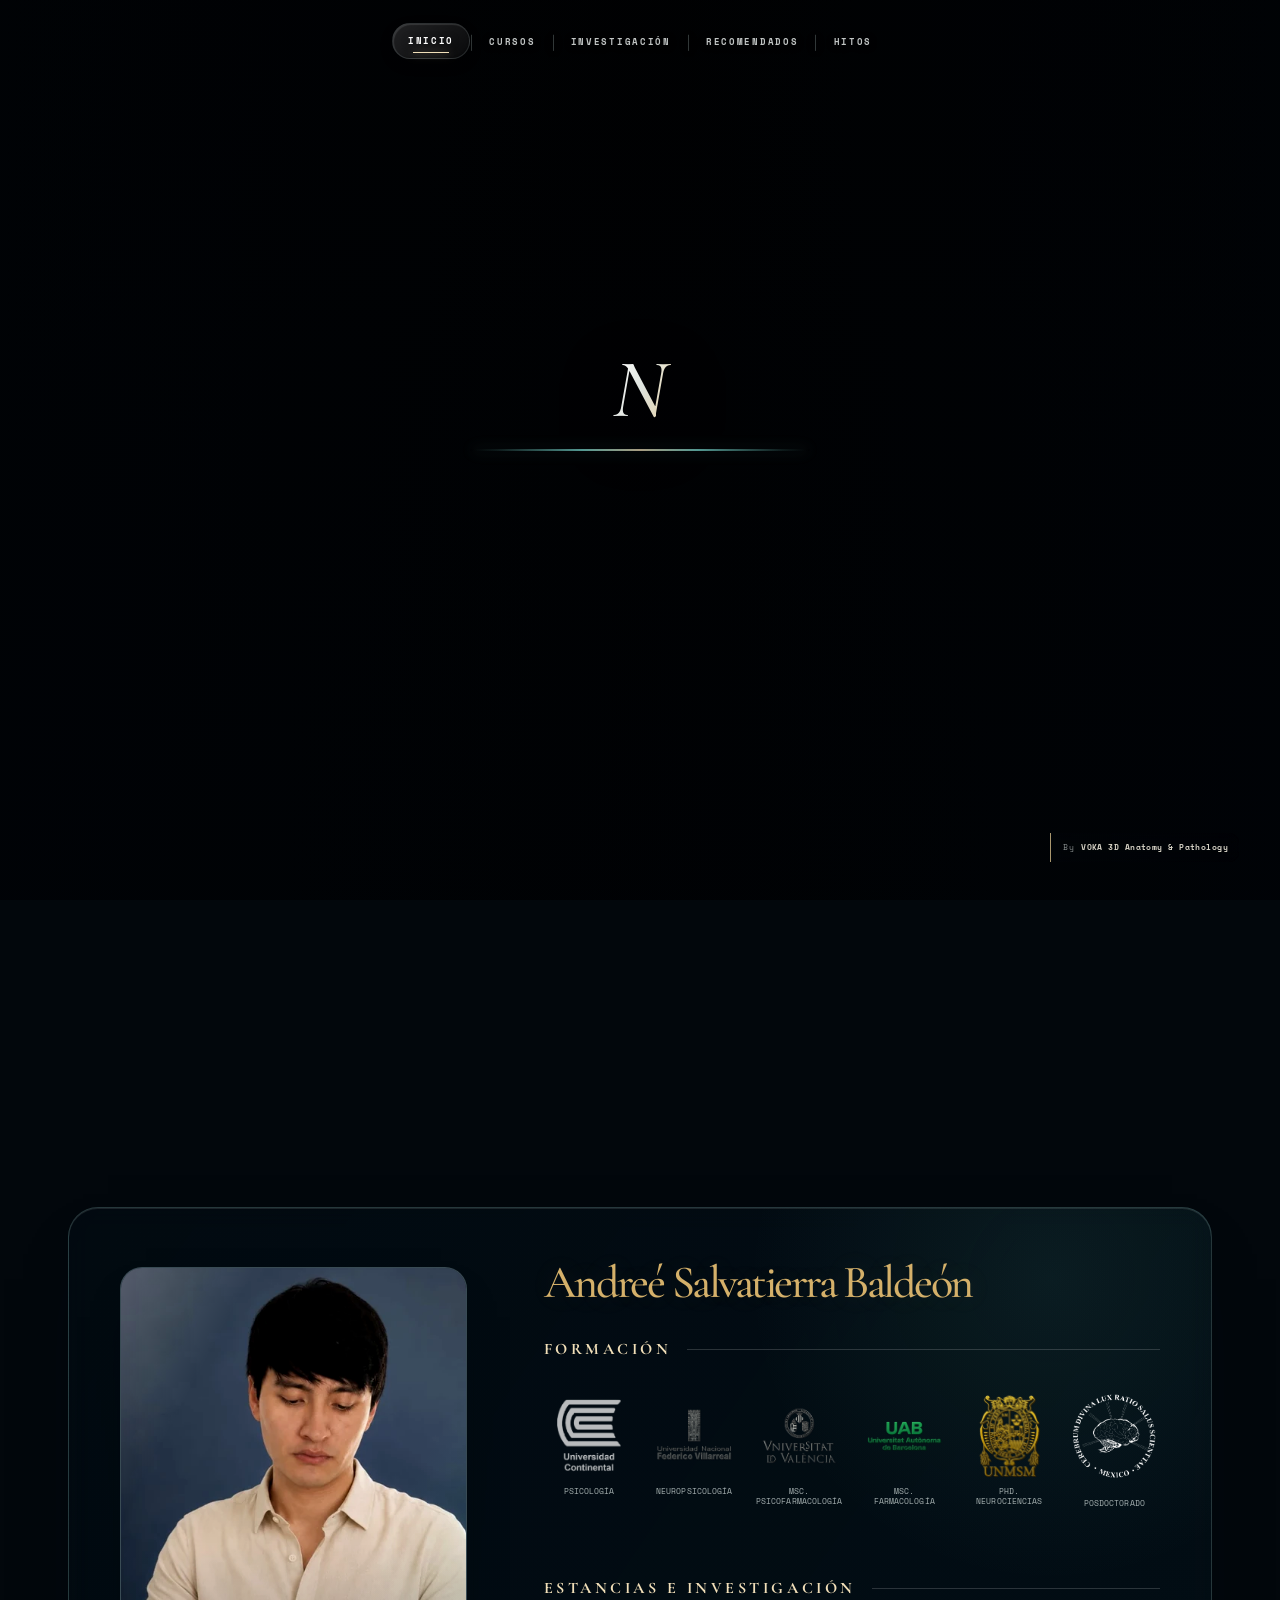
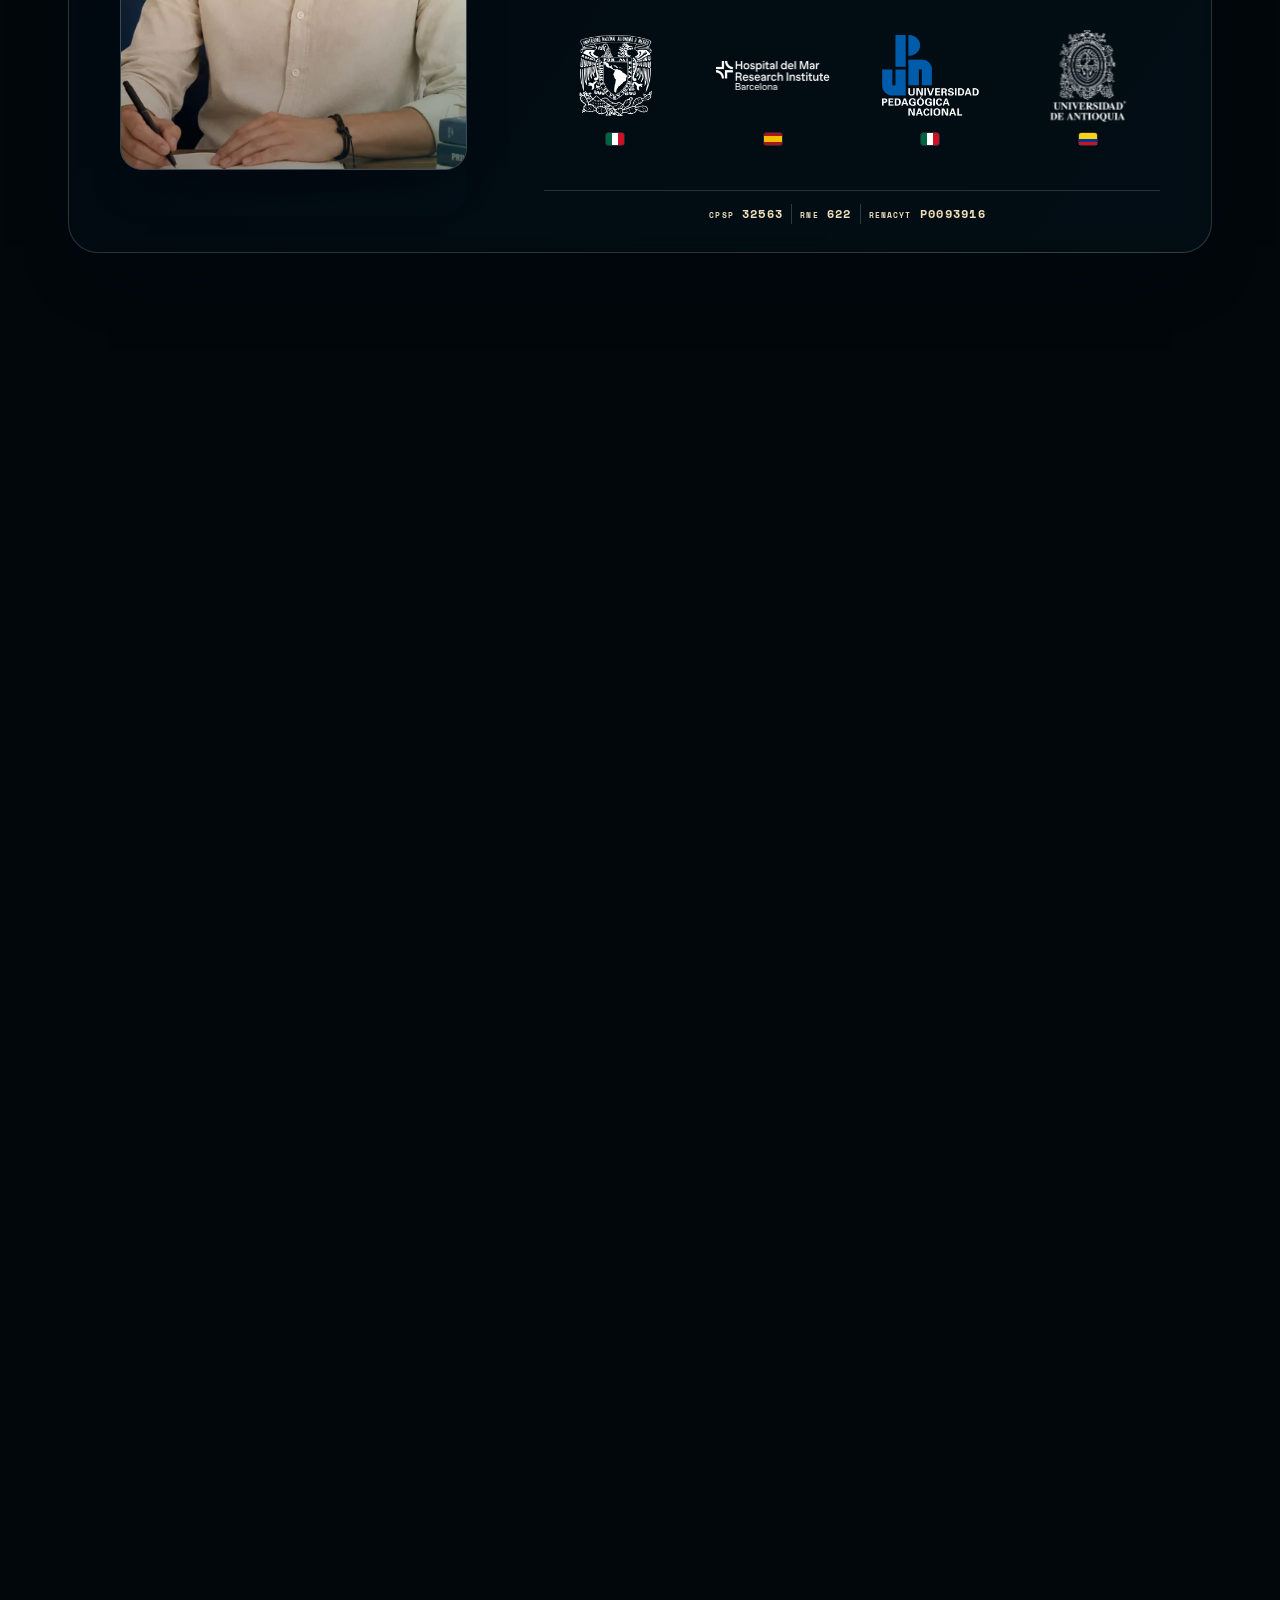
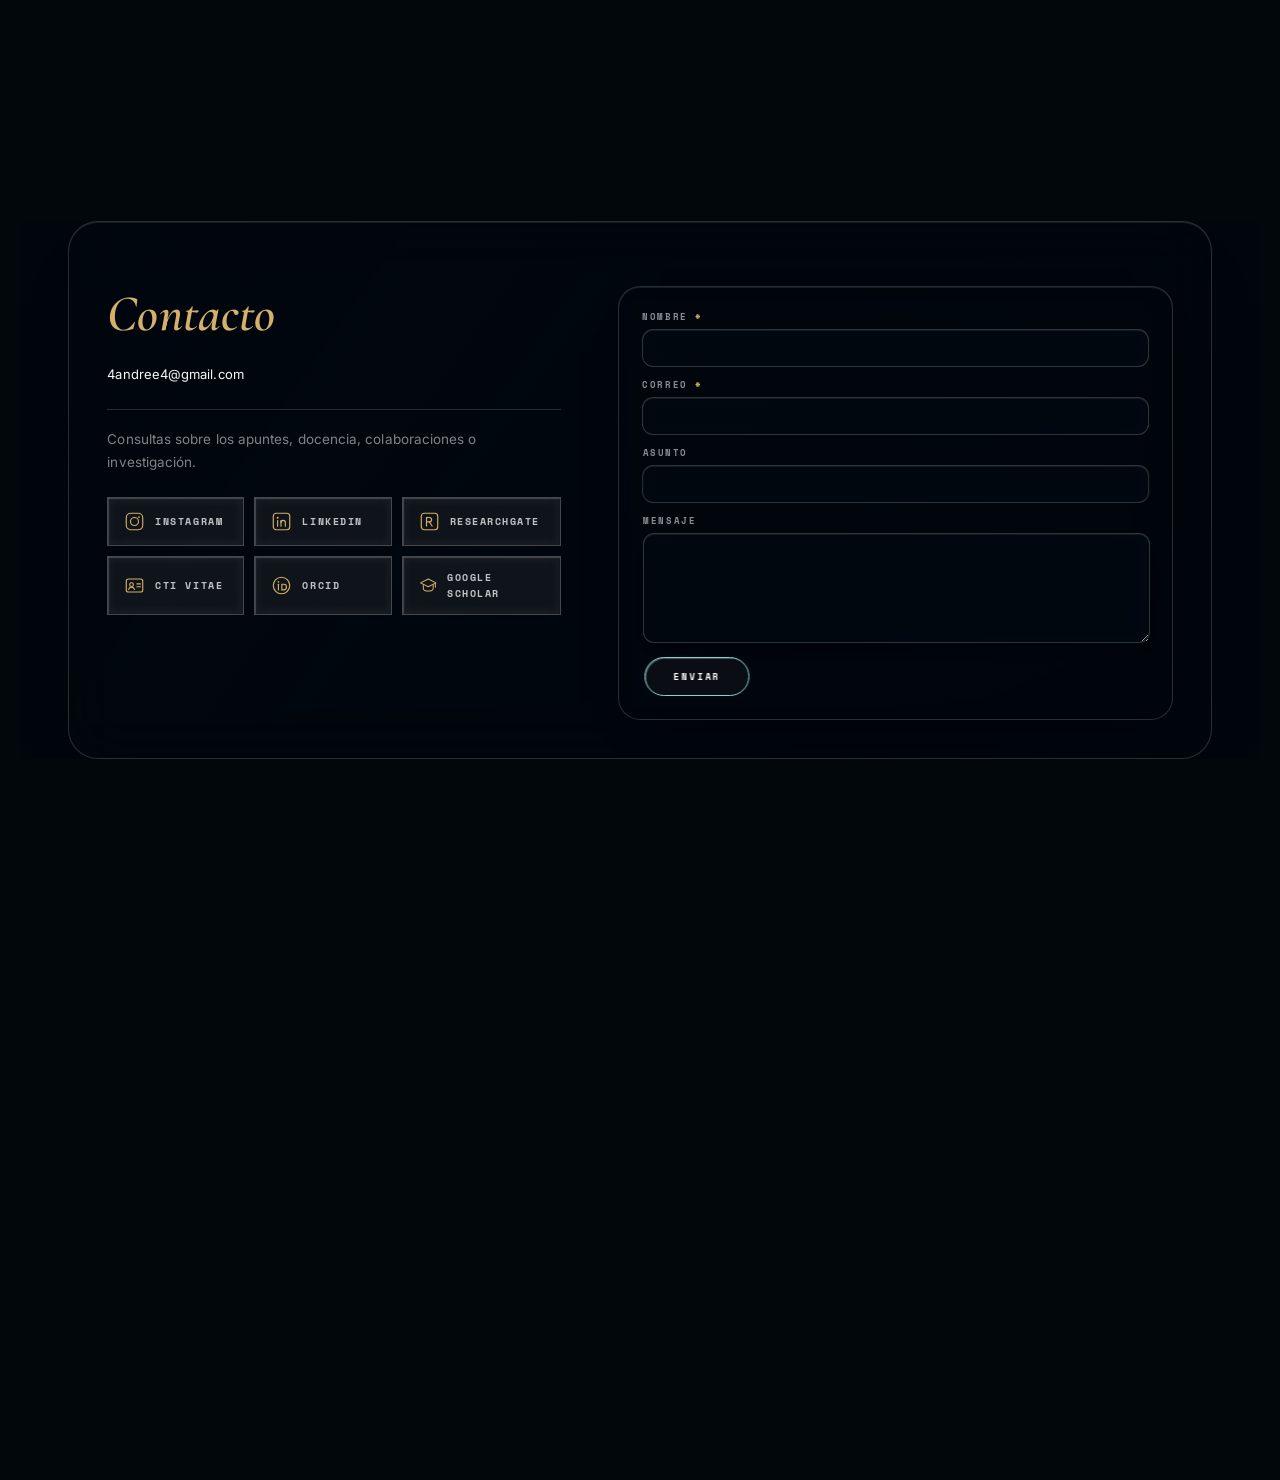
==== sitio-andree/index.html @ 7705849e "Pie de página: quita las columnas de enlaces, deja solo el copyright simplificado Se quitan las tres" ====
<!DOCTYPE html>
<html lang="es">
<head>
  <meta charset="UTF-8"/>
  <meta name="viewport" content="width=device-width, initial-scale=1.0"/>
  <title>Andreé Salvatierra Baldeón</title>
  <meta name="description" content="Neurona: biblioteca de apuntes del Dr. Andreé Salvatierra. Biopsicología, Neuroanatomía, Neuropsicología y Psicofarmacología."/>
  <link rel="icon" href="favicon.png" sizes="32x32" type="image/png"/>
  <link rel="apple-touch-icon" href="apple-touch-icon.png"/>
  <link rel="preconnect" href="https://fonts.googleapis.com"/>
  <link rel="preconnect" href="https://fonts.gstatic.com" crossorigin=""/>
  <link href="https://fonts.googleapis.com/css2?family=Cormorant+Garamond:ital,wght@0,400;0,500;0,600;0,700;1,400;1,500;1,600&amp;family=Inter:wght@300;400;500;600&amp;family=Space+Mono:wght@400;700&amp;display=swap" rel="stylesheet"/>
  <link href="https://fonts.googleapis.com/css2?family=Noto+Serif+SC:wght@500&amp;text=%E7%A5%9E%E7%BB%8F%E5%85%83&amp;display=swap" rel="stylesheet"/>
  <link href="https://fonts.googleapis.com/css2?family=Noto+Serif+JP:wght@500&amp;text=%E3%83%8B%E3%83%A5%E3%83%BC%E3%83%AD%E3%83%B3&amp;display=swap" rel="stylesheet"/>
  <link href="https://fonts.googleapis.com/css2?family=Noto+Serif+KR:wght@500&amp;text=%EB%89%B4%EB%9F%B0&amp;display=swap" rel="stylesheet"/>
  <link rel="stylesheet" href="css/theme.css"/>
  <script src="js/nav-spa.js" defer></script>
</head>
<body>

  <nav class="hero-nav-flotante" id="heroNavFlotante" aria-label="Navegación de la portada">
    <button type="button" class="hero-nav-boton" id="heroNavBoton" aria-label="Abrir menú" aria-expanded="false" aria-controls="heroNavLinks">
      <span></span><span></span><span></span>
    </button>
    <div class="hero-nav-links" id="heroNavLinks">
      <span class="hero-nav-mitad">
        <a href="index.html" class="active">Inicio</a>
        <span class="hero-nav-sep">|</span>
        <span class="nav-desplegable">
          <a href="materiales.html">Cursos</a>
          <span class="nav-submenu">
            <a href="biopsicologia.html">Biopsicología</a>
            <a href="psicofarmacologia.html">Psicofarmacología</a>
          </span>
        </span>
      </span>
      <span class="hero-nav-sep hero-nav-break">|</span>
      <span class="hero-nav-espaciador" aria-hidden="true"></span>
      <span class="hero-nav-mitad">
        <a href="investigacion.html">Investigación</a>
        <span class="hero-nav-sep">|</span>
        <a href="recomendados.html">Recomendados</a>
        <span class="hero-nav-sep">|</span>
        <a href="noticias.html">Hitos</a>
      </span>
    </div>
  </nav>

  <!-- Portada exclusiva para celulares angostos (hasta 767px): reemplaza
       el video + menú de arriba por esta pieza fija (arco dorado con las
       4 secciones). Ver MENÚ/PORTADA MÓVIL en theme.css. En 768px o más
       nunca se muestra -- la portada de escritorio de abajo sigue
       intacta. El fondo es el mismo video que usa la portada de
       escritorio (no la foto fija de referencia). -->
  <section class="mobile-cover" id="portadaMovil" aria-labelledby="coverTituloMovil">
    <video class="mobile-cover__video" autoplay muted loop playsinline
           preload="auto" aria-hidden="true">
      <source src="img/hero-cerebro-portada.mp4" type="video/mp4"/>
    </video>
    <div class="mobile-cover__overlay" aria-hidden="true"></div>

    <header class="mobile-cover__header">
      <div class="neuron-emblem" aria-hidden="true">
        <img src="img/logo-mark.png?v=2" alt="" width="512" height="512" loading="eager" decoding="async"/>
      </div>
      <h1 id="coverTituloMovil">Neurona</h1>
    </header>

    <svg class="mobile-cover__arc" viewBox="0 0 941 1672" preserveAspectRatio="none" aria-hidden="true">
      <path d="M235 -20 C70 160 36 367 50 522 C57 648 61 725 65 774 C72 882 91 980 100 1038 C115 1150 113 1238 100 1284 C90 1350 55 1460 38 1522"/>
    </svg>

    <nav class="arc-navigation" aria-label="Navegación principal">
      <a class="arc-link is-active" href="index.html" aria-current="page" style="--x: 5.3%; --y: 31.25%">
        <span class="arc-marker" aria-hidden="true"></span>
        <span class="arc-link__text"><strong>INICIO</strong></span>
      </a>
      <a class="arc-link" href="materiales.html" style="--x: 6.9%; --y: 46.3%">
        <span class="arc-marker" aria-hidden="true"></span>
        <span class="arc-link__text"><strong>CURSOS</strong></span>
      </a>
      <a class="arc-link" href="investigacion.html" style="--x: 10.5%; --y: 62.1%">
        <span class="arc-marker" aria-hidden="true"></span>
        <span class="arc-link__text"><strong>INVESTIGACIÓN</strong></span>
      </a>
      <a class="arc-link" href="recomendados.html" style="--x: 10.6%; --y: 76.8%">
        <span class="arc-marker" aria-hidden="true"></span>
        <span class="arc-link__text"><strong>RECOMENDADOS</strong></span>
      </a>
      <a class="arc-link" href="noticias.html" style="--x: 4%; --y: 91%">
        <span class="arc-marker" aria-hidden="true"></span>
        <span class="arc-link__text"><strong>HITOS</strong></span>
      </a>
    </nav>
  </section>
  <script>
    (function () {
      /* Algunos navegadores (Brave con Shields activado, o Safari según
         la configuración de datos) ignoran el atributo autoplay incluso
         siendo muted+playsinline y dejan el video pausado en el primer
         cuadro, con el botón de reproducir nativo encima. Se reintenta
         .play() explícitamente por script, y de nuevo en el primer toque
         real del usuario si seguía pausado -- ahí sí lo permiten incluso
         los navegadores más estrictos. */
      var video = document.querySelector('.mobile-cover__video');
      if (!video) return;
      function intentar() { video.play().catch(function () {}); }
      intentar();
      video.addEventListener('loadeddata', intentar);
      document.addEventListener('visibilitychange', function () {
        if (!document.hidden && video.paused) intentar();
      });
      function intentarUnaVez() {
        if (video.paused) intentar();
        document.removeEventListener('touchstart', intentarUnaVez);
        document.removeEventListener('click', intentarUnaVez);
      }
      document.addEventListener('touchstart', intentarUnaVez, { once: true, passive: true });
      document.addEventListener('click', intentarUnaVez, { once: true });
    })();
  </script>

  <section class="page-hero page-hero--portada page-hero--fijo" id="portada">
    <video class="page-hero-video" autoplay muted loop playsinline
           poster="img/hero-neuronas-poster.webp" aria-hidden="true">
      <source src="img/hero-neuronas.mp4" type="video/mp4"/>
    </video>
    <video class="hero-title-video" autoplay muted loop playsinline preload="auto" aria-hidden="true">
      <source src="img/hero-cerebro-portada.mp4" type="video/mp4"/>
    </video>
    <div class="hero-title-overlay" aria-hidden="true"></div>
    <div class="page-hero-overlay" aria-hidden="true"></div>
    <canvas class="hero-constelacion" id="heroConstelacion" aria-hidden="true"></canvas>
    <div class="page-hero-inner">
      <h1 class="library-hero-name notranslate" aria-label="Neurona" translate="no">
        <span class="hero-nombre-texto" id="heroNombreTexto" aria-hidden="true">Neuron</span>
        <span class="hero-nombre-linea" aria-hidden="true">
          <span class="hero-nombre-linea-seg"></span>
        </span>
      </h1>
      <script>
        (function () {
          var el = document.getElementById('heroNombreTexto');
          if (!el) return;

          var ESPANOL = { texto: 'Neurona', clase: '' };
          var IDIOMAS = [
            { texto: 'Νευρώνας',    clase: '' },
            { texto: 'Neuron',      clase: '' },
            { texto: '神经元',       clase: 'hero-nombre-zh' },
            { texto: 'Nöron',       clase: '' },
            { texto: 'Нейрон',      clase: '' },
            { texto: 'Neurônio',    clase: '' },
            { texto: 'ニューロン',    clase: 'hero-nombre-ja' },
            { texto: 'Neuroni',     clase: '' },
            { texto: 'Neurone',     clase: '' },
            { texto: '뉴런',         clase: 'hero-nombre-ko' },
            { texto: 'Neurón',      clase: '' },
            { texto: 'Neuronas',    clase: '' },
            { texto: 'Nuroni',      clase: '' },
            { texto: 'Neirons',     clase: '' },
            { texto: 'Niwron',      clase: '' },
            { texto: 'Taugafruma',  clase: '' }
          ];

          // Secuencia completa: cada idioma seguido de "Neurona" en español,
          // intercalando, y en bucle infinito.
          var SECUENCIA = [];
          IDIOMAS.forEach(function (item) {
            SECUENCIA.push(item);
            SECUENCIA.push(ESPANOL);
          });

          var reducido = window.matchMedia && window.matchMedia('(prefers-reduced-motion: reduce)').matches;
          if (reducido) {
            el.textContent = ESPANOL.texto;
            if (ESPANOL.clase) el.classList.add(ESPANOL.clase);
            return;
          }

          var BORRADO = 40;   // ms entre cada letra que se borra
          var ESCRITO = 65;   // ms entre cada letra que se escribe
          var PAUSA = 2000;   // ms con la palabra completa antes de borrarla

          function borrar(alTerminar) {
            if (!el.lastElementChild) { alTerminar(); return; }
            el.removeChild(el.lastElementChild);
            setTimeout(function () { borrar(alTerminar); }, BORRADO);
          }

          function escribir(letras, i, alTerminar) {
            if (i >= letras.length) { alTerminar(); return; }
            var s = document.createElement('span');
            s.className = 'hero-letra';
            s.textContent = letras[i];
            el.appendChild(s);
            setTimeout(function () { escribir(letras, i + 1, alTerminar); }, ESCRITO);
          }

          function mostrar(item, alTerminar) {
            el.className = 'hero-nombre-texto' + (item.clase ? ' ' + item.clase : '');
            escribir(item.texto.split(''), 0, function () {
              setTimeout(alTerminar, PAUSA);
            });
          }

          el.innerHTML = '';
          var indice = 0;
          function ciclo() {
            borrar(function () {
              indice = (indice + 1) % SECUENCIA.length;
              mostrar(SECUENCIA[indice], ciclo);
            });
          }
          mostrar(SECUENCIA[0], ciclo);
        })();
      </script>
    </div>
    <span class="scroll-cue" aria-hidden="true"></span>
    <a class="hero-video-credit" href="https://www.youtube.com/@vokaio" target="_blank" rel="noopener noreferrer" aria-label="Video por VOKA 3D Anatomy &amp; Pathology, abre YouTube en una pestaña nueva">
      <span>By</span><strong>VOKA 3D Anatomy &amp; Pathology</strong>
    </a>
  </section>

  <main id="spaMain">

  <div class="slide-wrap" id="tituloDwell" aria-hidden="true"></div>

  <nav class="riel-secciones" id="rielSecciones" aria-label="Secciones de la portada">
    <a href="#" class="riel-item" data-riel-ir="titulo">
      <span class="riel-etiqueta">Título</span>
      <span class="riel-punto" aria-hidden="true"></span>
    </a>
    <a href="#sobre" class="riel-item" data-riel-ir="sobre">
      <span class="riel-etiqueta">A. Salvatierra</span>
      <span class="riel-punto" aria-hidden="true"></span>
    </a>
    <a href="#contactame-wrap" class="riel-item" data-riel-ir="contactame-wrap">
      <span class="riel-etiqueta">Contáctame</span>
      <span class="riel-punto" aria-hidden="true"></span>
    </a>
  </nav>

  <div class="slide-wrap" id="sobre">
   <div class="slide-pin">
    <div class="section">
      <div class="autor-grid">
        <div class="autor-retrato" data-reveal data-dir="left">
          <div class="autor-foto-3d">
            <img src="img/autor.webp" alt="Dr. Andreé Salvatierra Baldeón"
                 width="480" height="760" loading="lazy" decoding="async"/>
          </div>
          <span class="retrato-cortina" aria-hidden="true"></span>
        </div>

        <div class="autor-texto">
          <h2 class="autor-nombre" data-reveal data-dir="left" style="--i:1">Andreé Salvatierra Baldeón</h2>

          <div class="escudos-bloque">
        <p class="escudos-titulo escudos-titulo--riel" data-reveal>Formación</p>
        <div class="riel-escudos" data-reveal style="--i:1">
          <div class="riel-pista" style="--total:6">
            <figure class="riel-escudo-item" style="--ri:0">
              <img src="img/escudos/continental.webp?v=9" alt="Universidad Continental" loading="lazy" decoding="async"/>
              <figcaption class="riel-escudo-etiqueta">Psicología</figcaption>
            </figure>
            <figure class="riel-escudo-item" style="--ri:1">
              <img src="img/escudos/villarreal.webp?v=5" alt="U. N. Federico Villarreal" loading="lazy" decoding="async"/>
              <figcaption class="riel-escudo-etiqueta">Neuropsicología</figcaption>
            </figure>
            <figure class="riel-escudo-item" style="--ri:2">
              <img src="img/escudos/valencia.webp?v=5" alt="Universitat de València" loading="lazy" decoding="async"/>
              <figcaption class="riel-escudo-etiqueta">MSc. Psicofarmacología</figcaption>
            </figure>
            <figure class="riel-escudo-item" style="--ri:3">
              <img src="img/escudos/uab.webp?v=5" alt="U. Autònoma de Barcelona" loading="lazy" decoding="async"/>
              <figcaption class="riel-escudo-etiqueta">MSc. Farmacología</figcaption>
            </figure>
            <figure class="riel-escudo-item" style="--ri:4">
              <img src="img/escudos/unmsm.webp?v=6" alt="UNMSM" loading="lazy" decoding="async"/>
              <figcaption class="riel-escudo-etiqueta">PhD. Neurociencias</figcaption>
            </figure>
            <figure class="riel-escudo-item" style="--ri:5">
              <img src="img/escudos/innn.webp?v=7" alt="INNN · México" loading="lazy" decoding="async"/>
              <figcaption class="riel-escudo-etiqueta">Posdoctorado</figcaption>
            </figure>
            <!-- repetido, oculto de lectores de pantalla: la tira duplica
                 el contenido para que el desplazamiento pueda dar toda la
                 vuelta y volver al principio sin que se note el corte. -->
            <figure class="riel-escudo-item riel-escudo-item--duplicado" aria-hidden="true">
              <img src="img/escudos/continental.webp?v=9" alt="" loading="lazy" decoding="async"/>
              <figcaption class="riel-escudo-etiqueta">Psicología</figcaption>
            </figure>
            <figure class="riel-escudo-item riel-escudo-item--duplicado" aria-hidden="true">
              <img src="img/escudos/villarreal.webp?v=5" alt="" loading="lazy" decoding="async"/>
              <figcaption class="riel-escudo-etiqueta">Neuropsicología</figcaption>
            </figure>
            <figure class="riel-escudo-item riel-escudo-item--duplicado" aria-hidden="true">
              <img src="img/escudos/valencia.webp?v=5" alt="" loading="lazy" decoding="async"/>
              <figcaption class="riel-escudo-etiqueta">MSc. Psicofarmacología</figcaption>
            </figure>
            <figure class="riel-escudo-item riel-escudo-item--duplicado" aria-hidden="true">
              <img src="img/escudos/uab.webp?v=5" alt="" loading="lazy" decoding="async"/>
              <figcaption class="riel-escudo-etiqueta">MSc. Farmacología</figcaption>
            </figure>
            <figure class="riel-escudo-item riel-escudo-item--duplicado" aria-hidden="true">
              <img src="img/escudos/unmsm.webp?v=6" alt="" loading="lazy" decoding="async"/>
              <figcaption class="riel-escudo-etiqueta">PhD. Neurociencias</figcaption>
            </figure>
            <figure class="riel-escudo-item riel-escudo-item--duplicado" aria-hidden="true">
              <img src="img/escudos/innn.webp?v=7" alt="" loading="lazy" decoding="async"/>
              <figcaption class="riel-escudo-etiqueta">Posdoctorado</figcaption>
            </figure>
          </div>
        </div>

        <p class="escudos-titulo escudos-titulo--riel" data-reveal style="--i:2">Estancias e investigación</p>
        <div class="riel-escudos" data-reveal style="--i:3">
          <div class="riel-pista" style="--total:4">
            <figure class="riel-escudo-item" style="--ri:0">
              <img src="img/escudos/unam.webp?v=6" alt="UNAM · CDMX" loading="lazy" decoding="async"/>
              <figcaption class="pais-etiqueta" title="México"><svg class="pais-bandera" viewBox="0 0 3 2" aria-hidden="true"><rect width="1" height="2" fill="#006341"/><rect width="1" height="2" x="1" fill="#fff"/><rect width="1" height="2" x="2" fill="#CE1126"/></svg></figcaption>
            </figure>
            <figure class="riel-escudo-item" style="--ri:1">
              <img src="img/escudos/imim.webp?v=7" alt="Hospital del Mar Research Institute · Barcelona" loading="lazy" decoding="async"/>
              <figcaption class="pais-etiqueta" title="España"><svg class="pais-bandera" viewBox="0 0 3 2" aria-hidden="true"><rect width="3" height="2" fill="#AA151B"/><rect width="3" height="1" y="0.5" fill="#F1BF00"/></svg></figcaption>
            </figure>
            <figure class="riel-escudo-item" style="--ri:2">
              <img src="img/escudos/upn.webp?v=4" alt="Universidad Pedagógica Nacional" loading="lazy" decoding="async"/>
              <figcaption class="pais-etiqueta" title="México"><svg class="pais-bandera" viewBox="0 0 3 2" aria-hidden="true"><rect width="1" height="2" fill="#006341"/><rect width="1" height="2" x="1" fill="#fff"/><rect width="1" height="2" x="2" fill="#CE1126"/></svg></figcaption>
            </figure>
            <figure class="riel-escudo-item" style="--ri:3">
              <img src="img/escudos/antioquia.webp?v=10" alt="U. de Antioquia · Medellín" loading="lazy" decoding="async"/>
              <figcaption class="pais-etiqueta" title="Colombia"><svg class="pais-bandera" viewBox="0 0 3 2" aria-hidden="true"><rect width="3" height="2" fill="#FCD116"/><rect width="3" height="1" y="1" fill="#003893"/><rect width="3" height="0.5" y="1.5" fill="#CE1126"/></svg></figcaption>
            </figure>
            <figure class="riel-escudo-item riel-escudo-item--duplicado" aria-hidden="true">
              <img src="img/escudos/unam.webp?v=6" alt="" loading="lazy" decoding="async"/>
              <figcaption class="pais-etiqueta"><svg class="pais-bandera" viewBox="0 0 3 2" aria-hidden="true"><rect width="1" height="2" fill="#006341"/><rect width="1" height="2" x="1" fill="#fff"/><rect width="1" height="2" x="2" fill="#CE1126"/></svg></figcaption>
            </figure>
            <figure class="riel-escudo-item riel-escudo-item--duplicado" aria-hidden="true">
              <img src="img/escudos/imim.webp?v=7" alt="" loading="lazy" decoding="async"/>
              <figcaption class="pais-etiqueta"><svg class="pais-bandera" viewBox="0 0 3 2" aria-hidden="true"><rect width="3" height="2" fill="#AA151B"/><rect width="3" height="1" y="0.5" fill="#F1BF00"/></svg></figcaption>
            </figure>
            <figure class="riel-escudo-item riel-escudo-item--duplicado" aria-hidden="true">
              <img src="img/escudos/upn.webp?v=4" alt="" loading="lazy" decoding="async"/>
              <figcaption class="pais-etiqueta"><svg class="pais-bandera" viewBox="0 0 3 2" aria-hidden="true"><rect width="1" height="2" fill="#006341"/><rect width="1" height="2" x="1" fill="#fff"/><rect width="1" height="2" x="2" fill="#CE1126"/></svg></figcaption>
            </figure>
            <figure class="riel-escudo-item riel-escudo-item--duplicado" aria-hidden="true">
              <img src="img/escudos/antioquia.webp?v=10" alt="" loading="lazy" decoding="async"/>
              <figcaption class="pais-etiqueta"><svg class="pais-bandera" viewBox="0 0 3 2" aria-hidden="true"><rect width="3" height="2" fill="#FCD116"/><rect width="3" height="1" y="1" fill="#003893"/><rect width="3" height="0.5" y="1.5" fill="#CE1126"/></svg></figcaption>
            </figure>
          </div>
        </div>

        <!-- Grilla simple para mobile: mismos escudos, sin duplicar ni
             animar (el riel entero queda oculto ahí, ver theme.css). -->
        <p class="escudos-titulo escudos-titulo--mobile" data-reveal>Formación</p>
        <div class="escudos escudos--seis escudos--mobile">
            <figure class="escudo" data-reveal style="--i:1">
              <img src="img/escudos/continental.webp?v=9" alt="Universidad Continental" loading="lazy" decoding="async"/>
              <figcaption>Psicología</figcaption>
            </figure>
            <figure class="escudo" data-reveal style="--i:2">
              <img src="img/escudos/villarreal.webp?v=5" alt="U. N. Federico Villarreal" loading="lazy" decoding="async"/>
              <figcaption>Neuropsicología</figcaption>
            </figure>
            <figure class="escudo" data-reveal style="--i:3">
              <img src="img/escudos/valencia.webp?v=5" alt="Universitat de València" loading="lazy" decoding="async"/>
              <figcaption>MSc. Psicofarmacología</figcaption>
            </figure>
            <figure class="escudo" data-reveal style="--i:4">
              <img src="img/escudos/uab.webp?v=5" alt="U. Autònoma de Barcelona" loading="lazy" decoding="async"/>
              <figcaption>MSc. Farmacología</figcaption>
            </figure>
            <figure class="escudo" data-reveal style="--i:5">
              <img src="img/escudos/unmsm.webp?v=6" alt="UNMSM" loading="lazy" decoding="async"/>
              <figcaption>PhD. Neurociencias</figcaption>
            </figure>
            <figure class="escudo" data-reveal style="--i:6">
              <img src="img/escudos/innn.webp?v=7" alt="INNN · México" loading="lazy" decoding="async"/>
              <figcaption>Posdoctorado</figcaption>
            </figure>
        </div>
        <p class="escudos-titulo escudos-titulo--mobile" data-reveal style="--i:6">Estancias e investigación</p>
        <div class="escudos escudos--cuatro escudos--mobile">
            <figure class="escudo" data-reveal style="--i:7">
              <img src="img/escudos/unam.webp?v=6" alt="UNAM · CDMX" loading="lazy" decoding="async"/>
              <figcaption class="pais-etiqueta" title="México"><svg class="pais-bandera" viewBox="0 0 3 2" aria-hidden="true"><rect width="1" height="2" fill="#006341"/><rect width="1" height="2" x="1" fill="#fff"/><rect width="1" height="2" x="2" fill="#CE1126"/></svg></figcaption>
            </figure>
            <figure class="escudo" data-reveal style="--i:8">
              <img src="img/escudos/imim.webp?v=7" alt="Hospital del Mar Research Institute · Barcelona" loading="lazy" decoding="async"/>
              <figcaption class="pais-etiqueta" title="España"><svg class="pais-bandera" viewBox="0 0 3 2" aria-hidden="true"><rect width="3" height="2" fill="#AA151B"/><rect width="3" height="1" y="0.5" fill="#F1BF00"/></svg></figcaption>
            </figure>
            <figure class="escudo" data-reveal style="--i:9">
              <img src="img/escudos/upn.webp?v=4" alt="Universidad Pedagógica Nacional" loading="lazy" decoding="async"/>
              <figcaption class="pais-etiqueta" title="México"><svg class="pais-bandera" viewBox="0 0 3 2" aria-hidden="true"><rect width="1" height="2" fill="#006341"/><rect width="1" height="2" x="1" fill="#fff"/><rect width="1" height="2" x="2" fill="#CE1126"/></svg></figcaption>
            </figure>
            <figure class="escudo" data-reveal style="--i:10">
              <img src="img/escudos/antioquia.webp?v=10" alt="U. de Antioquia · Medellín" loading="lazy" decoding="async"/>
              <figcaption class="pais-etiqueta" title="Colombia"><svg class="pais-bandera" viewBox="0 0 3 2" aria-hidden="true"><rect width="3" height="2" fill="#FCD116"/><rect width="3" height="1" y="1" fill="#003893"/><rect width="3" height="0.5" y="1.5" fill="#CE1126"/></svg></figcaption>
            </figure>
        </div>
      </div>

          <p class="autor-registros" data-reveal data-dir="left" style="--i:4">
            <span>CPsP <strong>32563</strong></span>
            <span>RNE <strong>622</strong></span>
            <span>RENACYT <strong>P0093916</strong></span>
          </p>
        </div>
      </div>
    </div>
   </div>
  </div>

  <div class="slide-wrap" id="contactame-wrap">
   <div class="slide-pin">
    <section class="contacto-seccion" id="contactame">
    <div class="section">
      <div class="contacto contacto--abierto">
        <div class="contacto-cuerpo">
          <div class="contacto-datos" data-reveal data-dir="up" style="--i:1">
            <div class="contacto-cabecera">
              <span class="contacto-cabecera-textos" data-reveal data-dir="up">
                <span class="contacto-titulo">Contacto</span>
              </span>
            </div>
            <dl class="contacto-lista">
              <dd><a href="mailto:4andree4@gmail.com">4andree4@gmail.com</a></dd>
            </dl>

            <p class="contacto-nota">Consultas sobre los apuntes, docencia, colaboraciones o investigación.</p>

            <div class="perfiles contacto-perfiles">
              <a class="perfil" href="https://www.instagram.com/andree_salva/" target="_blank" rel="noopener noreferrer"><span class="perfil-icono"><svg viewBox="0 0 24 24" fill="none" stroke="currentColor" stroke-width="1.3" stroke-linecap="round" stroke-linejoin="round" aria-hidden="true"><rect x="2.6" y="2.6" width="18.8" height="18.8" rx="5"/><circle cx="12" cy="12" r="4.6"/><circle cx="17.1" cy="6.9" r="1" fill="currentColor" stroke="none"/></svg></span><span>Instagram</span></a>
              <a class="perfil" href="https://www.linkedin.com/in/a-salvatierra" target="_blank" rel="noopener noreferrer"><span class="perfil-icono"><svg viewBox="0 0 24 24" fill="none" stroke="currentColor" stroke-width="1.3" stroke-linecap="round" stroke-linejoin="round" aria-hidden="true"><rect x="2.6" y="2.6" width="18.8" height="18.8" rx="3.4"/><circle cx="7.6" cy="7.7" r="1.15" fill="currentColor" stroke="none"/><path d="M7.6 10.8v6.6"/><path d="M11.4 17.4v-6.6"/><path d="M11.4 13.2c0-1.5 1.1-2.5 2.5-2.5s2.5 1 2.5 2.5v4.2"/></svg></span><span>LinkedIn</span></a>
              <a class="perfil" href="https://www.researchgate.net/profile/Andree-Salvatierra-Baldeon?ev=hdr_xprf" target="_blank" rel="noopener noreferrer"><span class="perfil-icono"><svg viewBox="0 0 24 24" fill="none" stroke="currentColor" stroke-width="1.3" stroke-linecap="round" stroke-linejoin="round" aria-hidden="true"><rect x="2.6" y="2.6" width="18.8" height="18.8" rx="3.4"/><path d="M8.6 17.2V7.4h3.1c1.7 0 2.7 1 2.7 2.5s-1 2.5-2.7 2.5H9.9"/><path d="M12 12.4l3 4.8"/></svg></span><span>ResearchGate</span></a>
              <a class="perfil" href="https://ctivitae.concytec.gob.pe/appDirectorioCTI/VerDatosInvestigador.do?id_investigador=93916" target="_blank" rel="noopener noreferrer"><span class="perfil-icono"><svg viewBox="0 0 24 24" fill="none" stroke="currentColor" stroke-width="1.3" stroke-linecap="round" stroke-linejoin="round" aria-hidden="true"><rect x="2.6" y="4.6" width="18.8" height="14.8" rx="2.4"/><circle cx="8.6" cy="11" r="2.1"/><path d="M5.2 16.4c.5-1.6 1.8-2.5 3.4-2.5s2.9.9 3.4 2.5"/><path d="M14.8 10.2h4M14.8 13.4h4"/></svg></span><span>CTI Vitae</span></a>
              <a class="perfil" href="https://orcid.org/0000-0002-0638-563X" target="_blank" rel="noopener noreferrer"><span class="perfil-icono"><svg viewBox="0 0 24 24" fill="none" stroke="currentColor" stroke-width="1.3" stroke-linecap="round" stroke-linejoin="round" aria-hidden="true"><circle cx="12" cy="12" r="9.4"/><circle cx="8.5" cy="7.9" r="0.95" fill="currentColor" stroke="none"/><path d="M8.5 10.6v6.4"/><path d="M12.4 17v-6.4h2.1a3.2 3.2 0 0 1 0 6.4Z"/></svg></span><span>ORCID</span></a>
              <a class="perfil" href="https://scholar.google.com/citations?user=h9P861oAAAAJ&amp;hl=es" target="_blank" rel="noopener noreferrer"><span class="perfil-icono"><svg viewBox="0 0 24 24" fill="none" stroke="currentColor" stroke-width="1.3" stroke-linecap="round" stroke-linejoin="round" aria-hidden="true"><path d="M12 3.6 22 8.6l-10 5-10-5Z"/><path d="M5.6 11v4.8c0 1.9 2.9 3.4 6.4 3.4s6.4-1.5 6.4-3.4V11"/><path d="M21.2 9.2v5.2"/></svg></span><span>Google Scholar</span></a>
            </div>
          </div>

          <form class="contacto-form" id="formContacto" novalidate>
            <label class="campo" data-reveal data-dir="right" style="--i:1">
              <span>Nombre <em>*</em></span>
              <input type="text" name="nombre" required autocomplete="name"/>
            </label>
            <label class="campo" data-reveal data-dir="right" style="--i:2">
              <span>Correo <em>*</em></span>
              <input type="email" name="correo" required autocomplete="email"/>
            </label>
            <label class="campo" data-reveal data-dir="right" style="--i:3">
              <span>Asunto</span>
              <input type="text" name="asunto"/>
            </label>
            <label class="campo" data-reveal data-dir="right" style="--i:4">
              <span>Mensaje</span>
              <textarea name="mensaje" rows="6"></textarea>
            </label>
            <p class="contacto-aviso" id="avisoContacto" hidden></p>
            <button type="submit" class="btn-enviar" data-reveal data-dir="right" style="--i:5">Enviar</button>
          </form>
        </div>
      </div>
    </div>
    </section>
   </div>
  </div>

  <script>
    (function () {
      var form   = document.getElementById('formContacto');
      var aviso  = document.getElementById('avisoContacto');
      if (!form) return;

      form.addEventListener('submit', function (e) {
        e.preventDefault();
        var d = new FormData(form);
        var nombre = (d.get('nombre') || '').trim();
        var correo = (d.get('correo') || '').trim();
        if (!nombre || !correo) {
          aviso.hidden = false;
          aviso.textContent = 'Faltan el nombre y el correo.';
          return;
        }
        var asunto = (d.get('asunto') || '').trim() || 'Consulta desde la web';
        var cuerpo = (d.get('mensaje') || '').trim()
                   + '\n\n—\n' + nombre + ' · ' + correo;
        aviso.hidden = false;
        aviso.textContent = 'Abriendo tu programa de correo…';
        location.href = 'mailto:4andree4@gmail.com'
                      + '?subject=' + encodeURIComponent(asunto)
                      + '&body=' + encodeURIComponent(cuerpo);
      });
    })();
  </script>

  <script>
    (function () {
      var items = document.querySelectorAll('[data-reveal]');
      if (!items.length) return;
      if (!('IntersectionObserver' in window)) {
        items.forEach(function (i) { i.classList.add('is-visible'); });
        return;
      }
      var io = new IntersectionObserver(function (entries) {
        entries.forEach(function (entry) {
          if (entry.isIntersecting) {
            entry.target.classList.add('is-visible');
            io.unobserve(entry.target);
          }
        });
      }, { threshold: 0.05, rootMargin: '0px 0px 12% 0px' });
      items.forEach(function (i) { io.observe(i); });
    })();
  </script>

  </main>

  <footer class="footer-wrap" id="contacto">
    <div class="footer">
      <div class="footer-bottom">
        <span class="footer-copy">© Andreé Salvatierra · Apuntes de libre distribución con atribución</span>
      </div>
    </div>
  </footer>

  <script>
    (function () {
      var heroNav = document.getElementById('heroNavFlotante');
      var heroNavBoton = document.getElementById('heroNavBoton');
      var heroNavLinks = document.getElementById('heroNavLinks');
      if (!heroNav || !heroNavBoton) return;

      heroNavBoton.addEventListener('click', function () {
        var abierto = heroNav.classList.toggle('hero-nav-abierto');
        heroNavBoton.setAttribute('aria-expanded', abierto ? 'true' : 'false');
        centrarBotonNav();
      });
      if (heroNavLinks) {
        heroNavLinks.addEventListener('click', function (e) {
          if (e.target.tagName === 'A') {
            heroNav.classList.remove('hero-nav-abierto');
            heroNavBoton.setAttribute('aria-expanded', 'false');
            centrarBotonNav();
          }
        });
      }

      /* Cerrado, el botón queda exactamente centrado (CSS, left:50%).
         Solo al abrirse se desliza al centro real del hueco entre las
         dos mitades — que no es el 50% exacto de la pantalla porque
         "Investigación·Noticias" pesa más que "Inicio·Cursos" y el
         bloque centrado por CSS no cae parejo. Se mide el espaciador
         central (que no tiene transform, a diferencia de las mitades)
         para que el valor sea el correcto esté el menú abierto o no. */
      var heroNavEspaciador = heroNavLinks ? heroNavLinks.querySelector('.hero-nav-espaciador') : null;
      function centrarBotonNav() {
        if (!heroNavEspaciador || !heroNavBoton || !heroNav) return;
        if (!heroNav.classList.contains('hero-nav-abierto')) {
          heroNavBoton.style.left = '';
          return;
        }
        var flotanteLeft = heroNav.getBoundingClientRect().left;
        var hueco = heroNavEspaciador.getBoundingClientRect();
        heroNavBoton.style.left = ((hueco.left + hueco.right) / 2 - flotanteLeft) + 'px';
      }
      centrarBotonNav();
      window.addEventListener('resize', centrarBotonNav);
    })();
  </script>
</body>
</html>
---- sitio-andree/css/theme.css ----
*, *::before, *::after {
  margin: 0;
  padding: 0;
  box-sizing: border-box;
}

:root {
  --gold: #C8A96E;
  --gold-light: #E8D5A3;
  --black: #111111;
  --dark: #1A1A1A;
  --gray: #4A4A4A;
  --gray-light: #7A7A7A;
  --border: #E0DDD8;
  --bg-off: #F7F6F3;
  --bg-dark: #111111;
  --white: #FFFFFF;
  --blue: #14233D;
  --blue-mid: #14233D;
  --blue-soft: #14233D;
  --blue-tint: rgba(20, 35, 61, 0.09);
  --blue-shadow: rgba(20, 35, 61, 0.13);
  --blue-shadow-strong: rgba(20, 35, 61, 0.20);
  --ink: #14233D;
}

/* overflow-x (no overflow-y) en html/body: clip, no hidden — con hidden
   el navegador computa el otro eje (overflow-y, que nunca se declaró)
   como auto, y eso vuelve a body/html "contenedores de scroll" propios,
   lo que rompe position:sticky de cualquier descendiente (el scroll
   real sigue pasando en html, pero sticky terminaba calculándose contra
   la caja de body, que nunca se mueve sola). clip no dispara esa regla:
   recorta igual el sangrado horizontal sin crear ese contenedor. */
html { scroll-behavior: smooth; overflow-x: clip; }

body {
  font-family: 'Inter', sans-serif;
  background: var(--white);
  color: var(--dark);
  font-size: 15px;
  line-height: 1.65;
  -webkit-font-smoothing: antialiased;
  /* Red de seguridad para animaciones que entran deslizándose desde
     fuera de la pantalla (las noticias en tren, tarjetas, etc.):
     mientras están a medio camino, el elemento vive momentáneamente
     más allá del borde derecho, y sin esto el navegador ensancha la
     página entera y deja un scroll horizontal fantasma durante ese
     instante, sobre todo notorio en celular. clip (no hidden): ver el
     comentario en html más arriba — hidden rompía position:sticky. */
  overflow-x: clip;
}

.gold { color: var(--gold); }

hr.gold-line {
  border: none;
  height: 0.5px;
  background: var(--gold);
}

hr.thin-line {
  border: none;
  height: 0.5px;
  background: var(--border);
}

/* ────────────────────────────────
   ORNAMENTOS GRIEGOS
──────────────────────────────── */
.greek-ornament {
  display: flex;
  align-items: center;
  gap: 16px;
  margin: 0 auto 48px;
  justify-content: flex-start;
}

.greek-ornament span {
  font-family: 'Cormorant Garamond', serif;
  font-size: 22px;
  color: var(--gold);
  letter-spacing: 0.1em;
  line-height: 1;
  user-select: none;
}

.greek-ornament::before,
.greek-ornament::after {
  content: '';
  flex: 0 0 40px;
  height: 0.5px;
  background: var(--gold);
}

.greek-ornament::before { flex: 0 0 0; }

/* Meandro griego (key pattern) como separador */
.meander-divider {
  width: 100%;
  display: flex;
  align-items: center;
  gap: 20px;
  padding: 32px 0;
}

.meander-line {
  flex: 1;
  height: 0.5px;
  background: var(--border);
}

.meander-symbol {
  font-family: 'Cormorant Garamond', serif;
  font-size: 18px;
  color: var(--gold);
  letter-spacing: 0.3em;
}

/* ────────────────────────────────
   HEADER
──────────────────────────────── */
.header {
  position: sticky;
  top: 0;
  z-index: 100;
  /* La propia caja (sin transformar) sigue existiendo aunque su
     contenido esté oculto arriba en la portada — sin esto, bloquearía
     los clics del nav flotante que queda "debajo" en ese hueco. Todo lo
     clicable vive en .header-deslizable, que se lo devuelve. */
  pointer-events: none;
}

/* El contenido visual vive en este envoltorio, no directamente en
   .header: así la caja sticky (sin transformar) sigue reservando su
   espacio con normalidad, y el envoltorio es libre de animarse
   entrando/saliendo con el scroll de la portada sin que ese transform
   choque con su propio position:sticky. */
.header-deslizable {
  background: var(--white);
  pointer-events: auto;
}

/* Franja griega superior */
.header-greek-bar {
  height: 4px;
  background: var(--black);
  position: relative;
  overflow: hidden;
}

.header-greek-bar::after {
  content: '';
  position: absolute;
  inset: 0;
  background-image: repeating-linear-gradient(
    90deg,
    var(--gold) 0px,
    var(--gold) 3px,
    transparent 3px,
    transparent 7px,
    var(--gold) 7px,
    var(--gold) 10px,
    transparent 10px,
    transparent 18px
  );
  opacity: 0.6;
}

.header-inner {
  display: flex;
  align-items: center;
  justify-content: center;
  padding: 11px 36px;
  max-width: 1280px;
  margin: 0 auto;
}

/* Sin logo, el botón de menú móvil (única pieza visible en ese ancho)
   se ancla a la derecha en vez de quedar centrado con el resto. */
.nav-toggle { margin-left: auto; }

/* NAV */
nav.main-nav {
  display: flex;
  align-items: center;
  gap: 0;
}

nav.main-nav a {
  font-family: 'Space Mono', monospace;
  font-size: 10px;
  font-weight: 700;
  letter-spacing: 0.18em;
  text-transform: uppercase;
  color: var(--gray);
  text-decoration: none;
  padding: 8px 20px;
  position: relative;
  z-index: 0;
  transition: color 0.28s ease;
}

/* Sliding black box behind nav link */
nav.main-nav a::before {
  content: '';
  position: absolute;
  inset: 0;
  background: var(--black);
  transform: scaleX(0);
  transform-origin: left center;
  transition: transform 0.28s cubic-bezier(0.4, 0, 0.2, 1);
  z-index: -1;
}

nav.main-nav a:hover::before,
nav.main-nav a.active::before {
  transform: scaleX(1);
}

nav.main-nav a:hover,
nav.main-nav a.active {
  color: var(--white);
}

nav.main-nav .nav-sep {
  font-family: 'Cormorant Garamond', serif;
  color: var(--gold);
  font-size: 18px;
  font-weight: 300;
  line-height: 1;
  opacity: 0.7;
  user-select: none;
}

/* Hamburguesa (solo visible en móvil, ver media query) */
.nav-toggle {
  display: none;
  flex-direction: column;
  justify-content: center;
  gap: 5px;
  width: 34px; height: 34px;
  padding: 0;
  background: none; border: none; cursor: pointer;
  flex: none;
}
.nav-toggle span {
  display: block; width: 100%; height: 1.5px;
  background: var(--black);
  transition: transform 0.25s ease, opacity 0.25s ease;
}
body.nav-open .nav-toggle span:nth-child(1) { transform: translateY(6.5px) rotate(45deg); }
body.nav-open .nav-toggle span:nth-child(2) { opacity: 0; }
body.nav-open .nav-toggle span:nth-child(3) { transform: translateY(-6.5px) rotate(-45deg); }


.header-border {
  height: 0.5px;
  background: var(--gold);
}

/* ────────────────────────────────
   HERO
──────────────────────────────── */
.hero {
  max-width: 1280px;
  margin: 0 auto;
  padding: 88px 36px 80px;
  display: grid;
  grid-template-columns: 1fr 420px;
  gap: 80px;
  align-items: center;
}

.hero-eyebrow {
  font-family: 'Space Mono', monospace;
  font-size: 10px;
  font-weight: 700;
  letter-spacing: 0.32em;
  text-transform: uppercase;
  color: var(--gold);
  margin-bottom: 22px;
  display: flex;
  align-items: center;
  gap: 12px;
}

.hero-eyebrow::before {
  content: 'Ψ';
  font-family: 'Cormorant Garamond', serif;
  font-size: 20px;
  font-weight: 400;
}

.hero-name {
  font-family: 'Cormorant Garamond', serif;
  font-size: 72px;
  font-weight: 700;
  line-height: 1.0;
  color: var(--black);
  letter-spacing: -0.02em;
  margin-bottom: 10px;
}

.hero-name em {
  font-style: italic;
  font-weight: 500;
  color: var(--dark);
}

.hero-title-line {
  display: flex;
  align-items: center;
  gap: 16px;
  margin-bottom: 30px;
}

.hero-title {
  font-family: 'Cormorant Garamond', serif;
  font-size: 20px;
  font-weight: 500;
  font-style: italic;
  color: var(--gray);
  letter-spacing: 0.02em;
}

.title-sep {
  font-family: 'Cormorant Garamond', serif;
  color: var(--gold);
  font-size: 22px;
}

.hero-bio {
  font-family: 'Inter', sans-serif;
  font-size: 15px;
  font-weight: 400;
  line-height: 1.85;
  color: var(--gray);
  max-width: 480px;
  margin-bottom: 40px;
}

.hero-stats {
  display: flex;
  gap: 40px;
  padding-top: 32px;
  border-top: 0.5px solid var(--border);
}

.stat-item {}

.stat-num {
  font-family: 'Cormorant Garamond', serif;
  font-size: 40px;
  font-weight: 700;
  color: var(--black);
  line-height: 1;
  letter-spacing: -0.02em;
}

.stat-label {
  font-family: 'Space Mono', monospace;
  font-size: 8px;
  font-weight: 700;
  letter-spacing: 0.22em;
  text-transform: uppercase;
  color: var(--gold);
  margin-top: 5px;
}

.stat-sub {
  font-family: 'Inter', sans-serif;
  font-size: 12px;
  color: var(--gray-light);
  margin-top: 2px;
}

/* Hero image */
.hero-image-wrap {
  position: relative;
}

.hero-photo {
  width: 100%;
  aspect-ratio: 3 / 4;
  background: var(--bg-off);
  display: flex;
  align-items: center;
  justify-content: center;
  overflow: hidden;
  position: relative;
}

.hero-photo img {
  width: 100%;
  height: 100%;
  object-fit: cover;
  display: block;
}

.photo-ph {
  display: flex;
  flex-direction: column;
  align-items: center;
  gap: 14px;
}

.photo-ph-icon {
  width: 64px;
  height: 64px;
  border: 0.5px solid var(--gold);
  display: flex;
  align-items: center;
  justify-content: center;
  color: var(--gold);
  font-size: 28px;
}

.photo-ph-text {
  font-family: 'Space Mono', monospace;
  font-size: 9px;
  letter-spacing: 0.2em;
  color: var(--gold);
  text-transform: uppercase;
}

.hero-frame {
  position: absolute;
  top: -18px;
  right: -18px;
  bottom: 18px;
  left: 18px;
  border: 0.5px solid var(--gold);
  z-index: -1;
}

/* Greek corner ornaments on photo */
.corner-ornament {
  position: absolute;
  width: 20px;
  height: 20px;
  border-color: var(--gold);
  border-style: solid;
}

.corner-ornament.tl {
  top: 0; left: 0;
  border-width: 1.5px 0 0 1.5px;
}

.corner-ornament.tr {
  top: 0; right: 0;
  border-width: 1.5px 1.5px 0 0;
}

.corner-ornament.bl {
  bottom: 0; left: 0;
  border-width: 0 0 1.5px 1.5px;
}

.corner-ornament.br {
  bottom: 0; right: 0;
  border-width: 0 1.5px 1.5px 0;
}

/* ────────────────────────────────
   SECTION COMMON
──────────────────────────────── */
.section {
  padding: 88px 36px;
  max-width: 1280px;
  margin: 0 auto;
}

.section-header {
  margin-bottom: 56px;
}

.section-eyebrow {
  font-family: 'Space Mono', monospace;
  font-size: 9px;
  font-weight: 700;
  letter-spacing: 0.35em;
  text-transform: uppercase;
  color: var(--gold);
  display: flex;
  align-items: center;
  gap: 12px;
  margin-bottom: 14px;
}

.section-eyebrow::before {
  content: '';
  width: 28px;
  height: 0.5px;
  background: var(--gold);
  display: block;
}

.section-title {
  font-family: 'Cormorant Garamond', serif;
  font-size: 48px;
  font-weight: 700;
  color: var(--black);
  letter-spacing: -0.02em;
  line-height: 1.05;
}

.section-title em {
  font-style: italic;
  font-weight: 500;
}

/* ────────────────────────────────
   CURSOS
──────────────────────────────── */
.courses-grid {
  display: grid;
  grid-template-columns: repeat(3, 1fr);
  gap: 0;
  border: 0.5px solid var(--border);
}

.course-card {
  padding: 36px 32px;
  border: 0.5px solid var(--border);
  position: relative;
  transition: background 0.25s;
  background: var(--white);
}

.course-card:hover {
  background: var(--bg-off);
}

/* Greek key border top on hover */
.course-card::before {
  content: '';
  position: absolute;
  top: 0;
  left: 0;
  right: 0;
  height: 2px;
  background: transparent;
  transition: background 0.25s;
}

.course-card:hover::before {
  background: var(--gold);
}

.course-icon-box {
  width: 48px;
  height: 48px;
  border: 0.5px solid var(--gold);
  display: flex;
  align-items: center;
  justify-content: center;
  margin-bottom: 22px;
  color: var(--gold);
  position: relative;
}

.course-icon-box svg {
  width: 22px;
  height: 22px;
  stroke: var(--gold);
  stroke-width: 1.5;
  fill: none;
}

/* Corner dots on icon box */
.course-icon-box::before,
.course-icon-box::after {
  content: '';
  position: absolute;
  width: 4px;
  height: 4px;
  background: var(--white);
  border: 0.5px solid var(--gold);
}

.course-icon-box::before { top: -2px; right: -2px; }
.course-icon-box::after  { bottom: -2px; left: -2px; }

.course-level {
  font-family: 'Space Mono', monospace;
  font-size: 8px;
  font-weight: 700;
  letter-spacing: 0.22em;
  text-transform: uppercase;
  color: var(--gold);
  margin-bottom: 10px;
}

.course-title {
  font-family: 'Cormorant Garamond', serif;
  font-size: 22px;
  font-weight: 600;
  color: var(--black);
  margin-bottom: 12px;
  line-height: 1.2;
}

.course-desc {
  font-family: 'Inter', sans-serif;
  font-size: 13px;
  font-weight: 400;
  color: var(--gray);
  line-height: 1.75;
  margin-bottom: 24px;
}

.course-cta {
  font-family: 'Space Mono', monospace;
  font-size: 9px;
  font-weight: 700;
  letter-spacing: 0.2em;
  text-transform: uppercase;
  color: var(--black);
  text-decoration: none;
  display: inline-flex;
  align-items: center;
  gap: 10px;
}

.course-cta::after {
  content: '→';
  font-size: 14px;
  font-weight: 400;
  color: var(--gold);
}

/* ────────────────────────────────
   PROYECTOS
──────────────────────────────── */
.projects-wrap {
  background: var(--bg-dark);
  padding: 88px 0;
}

.projects-inner {
  max-width: 1280px;
  margin: 0 auto;
  padding: 0 36px;
}

.projects-inner .section-eyebrow {
  color: var(--gold);
}

.projects-inner .section-eyebrow::before {
  background: var(--gold);
}

.projects-inner .section-title {
  color: var(--white);
}

.projects-grid {
  display: grid;
  grid-template-columns: repeat(3, 1fr);
  gap: 2px;
  background: #222;
}

.project-card {
  position: relative;
  overflow: hidden;
  cursor: pointer;
  background: #1A1A1A;
}

.project-card.square {
  aspect-ratio: 1 / 1;
}

.project-card.wide {
  grid-column: span 2;
  aspect-ratio: 2 / 1;
}

.project-card.tall {
  grid-row: span 2;
  aspect-ratio: 1 / 2.01;
}

.project-img {
  width: 100%;
  height: 100%;
  object-fit: cover;
  display: block;
  transition: transform 0.6s ease;
}

.project-card:hover .project-img {
  transform: scale(1.04);
}

/* Placeholder cuando no hay imagen */
.project-img-ph {
  width: 100%;
  height: 100%;
  display: flex;
  flex-direction: column;
  align-items: center;
  justify-content: center;
  gap: 14px;
  min-height: 280px;
}

.ph-icon {
  font-size: 36px;
  color: #2E2E2E;
}

.ph-text {
  font-family: 'Space Mono', monospace;
  font-size: 8px;
  letter-spacing: 0.2em;
  color: #2E2E2E;
  text-transform: uppercase;
}

.project-overlay {
  position: absolute;
  inset: 0;
  background: linear-gradient(to top, rgba(0,0,0,0.95) 40%, transparent 100%);
  display: flex;
  flex-direction: column;
  justify-content: flex-end;
  padding: 32px;
  opacity: 0;
  transition: opacity 0.35s ease;
}

/* Blue hover tint overlay on project cards */
.project-card::after {
  content: '';
  position: absolute;
  inset: 0;
  background: linear-gradient(160deg, rgba(13,71,161,0.55) 0%, rgba(21,101,192,0.38) 50%, rgba(0,30,80,0.62) 100%);
  mix-blend-mode: multiply;
  opacity: 0;
  transition: opacity 0.42s cubic-bezier(0.4, 0, 0.2, 1);
  pointer-events: none;
  z-index: 1;
}

.project-card:hover::after {
  opacity: 1;
}

/* Keep info-always and star above the blue overlay */
.project-info-always,
.project-star,
.project-greek-corner {
  z-index: 2;
}

.project-card:hover .project-overlay {
  opacity: 1;
}

/* Siempre visible: título en overlay permanente */
.project-info-always {
  position: absolute;
  bottom: 0;
  left: 0;
  right: 0;
  padding: 24px 28px;
  background: linear-gradient(to top, rgba(0,0,0,0.82) 0%, transparent 100%);
}

.project-badge {
  font-family: 'Space Mono', monospace;
  font-size: 8px;
  font-weight: 700;
  letter-spacing: 0.22em;
  text-transform: uppercase;
  color: var(--gold);
  margin-bottom: 8px;
  display: flex;
  align-items: center;
  gap: 7px;
}

.project-badge::before {
  content: '◆';
  font-size: 5px;
}

.project-name {
  font-family: 'Cormorant Garamond', serif;
  font-size: 20px;
  font-weight: 600;
  color: #FFFFFF;
  line-height: 1.25;
  margin-bottom: 5px;
}

.project-card.wide .project-name {
  font-size: 26px;
}

.project-year {
  font-family: 'Space Mono', monospace;
  font-size: 9px;
  color: rgba(255,255,255,0.45);
  letter-spacing: 0.1em;
}

/* Star badge top-right */
.project-star {
  position: absolute;
  top: 18px;
  right: 18px;
  font-family: 'Space Mono', monospace;
  font-size: 8px;
  font-weight: 700;
  letter-spacing: 0.15em;
  color: var(--gold);
  text-transform: uppercase;
  background: rgba(0,0,0,0.7);
  border: 0.5px solid var(--gold);
  padding: 5px 10px;
}

/* Greek ornament en esquina del proyecto featured */
.project-greek-corner {
  position: absolute;
  top: 16px;
  left: 16px;
  font-family: 'Cormorant Garamond', serif;
  font-size: 20px;
  color: var(--gold);
  opacity: 0.5;
}

/* ────────────────────────────────
   SOBRE MÍ
──────────────────────────────── */
.about-grid {
  display: grid;
  grid-template-columns: 340px 1fr;
  gap: 88px;
  align-items: start;
}

.about-photo-col { position: relative; }

.about-photo {
  width: 100%;
  aspect-ratio: 2 / 3;
  background: var(--bg-off);
  display: flex;
  align-items: center;
  justify-content: center;
  position: relative;
  overflow: hidden;
}

.about-photo img {
  width: 100%;
  height: 100%;
  object-fit: cover;
}

.about-frame {
  position: absolute;
  top: 18px;
  left: -18px;
  right: 18px;
  bottom: -18px;
  border: 0.5px solid var(--gold);
  z-index: -1;
}

.about-text {}

.about-body {
  font-family: 'Inter', sans-serif;
  font-size: 15px;
  font-weight: 400;
  line-height: 1.7;
  color: var(--gray);
  margin-bottom: 18px;
}

.about-quote {
  font-family: 'Cormorant Garamond', serif;
  font-size: 26px;
  font-weight: 500;
  font-style: italic;
  color: var(--black);
  line-height: 1.4;
  border-left: 1px solid var(--gold);
  padding-left: 28px;
  margin: 36px 0;
}

/* Greek quote marks */
.about-quote::before {
  content: '«';
  color: var(--gold);
  font-style: normal;
  font-size: 30px;
  margin-right: 4px;
  vertical-align: -3px;
}

.about-quote::after {
  content: '»';
  color: var(--gold);
  font-style: normal;
  font-size: 30px;
  margin-left: 4px;
  vertical-align: -3px;
}

.skills-row {
  display: flex;
  flex-wrap: wrap;
  gap: 8px;
  margin-top: 32px;
}

.skill-tag {
  font-family: 'Space Mono', monospace;
  font-size: 8px;
  font-weight: 700;
  letter-spacing: 0.18em;
  text-transform: uppercase;
  color: var(--gray);
  border: 0.5px solid var(--border);
  padding: 7px 14px;
  transition: all 0.2s;
}

.skill-tag:hover {
  border-color: var(--gold);
  color: var(--black);
}

.skill-tag.accent {
  color: var(--gold);
  border-color: var(--gold);
  background: rgba(200,169,110,0.05);
}

/* ────────────────────────────────
   DECORATIVE STRIP (Greek key pattern)
──────────────────────────────── */
.greek-strip {
  height: 12px;
  background: var(--black);
  position: relative;
  overflow: hidden;
}

.greek-strip::before {
  content: '';
  position: absolute;
  inset: 0;
  background-image: repeating-linear-gradient(
    90deg,
    transparent 0px,
    transparent 2px,
    var(--gold) 2px,
    var(--gold) 5px,
    transparent 5px,
    transparent 7px,
    var(--gold) 7px,
    var(--gold) 10px,
    transparent 10px,
    transparent 14px,
    var(--gold) 14px,
    var(--gold) 17px,
    transparent 17px,
    transparent 24px
  );
  opacity: 0.45;
}

.greek-strip::after {
  content: '';
  position: absolute;
  top: 0; left: 0; right: 0;
  height: 1px;
  background: linear-gradient(90deg, transparent, var(--gold), transparent);
  opacity: 0.6;
}

/* Enhance project name color on hover */
.project-card:hover .project-name {
  color: #a8d4ff;
  transition: color 0.35s ease;
}

.project-card:hover .project-badge {
  color: #90caff;
  transition: color 0.35s ease;
}

/* Subtle scale on placeholder icon */
.project-card:hover .project-img-ph svg {
  transform: scale(1.08);
  transition: transform 0.5s ease;
}

/* ────────────────────────────────
   FOOTER
──────────────────────────────── */
.footer-wrap {
  background: var(--black);
}

.footer {
  max-width: 1280px;
  margin: 0 auto;
  padding: 56px 36px;
}

.footer-top {
  display: flex;
  align-items: flex-start;
  justify-content: space-between;
  padding-bottom: 40px;
  border-bottom: 0.5px solid #2A2A2A;
  margin-bottom: 36px;
}

.footer-logo-name {
  font-family: 'Cormorant Garamond', serif;
  font-size: 28px;
  font-weight: 600;
  color: var(--white);
  letter-spacing: 0.04em;
  line-height: 1;
}

.footer-logo-sub {
  font-family: 'Space Mono', monospace;
  font-size: 8px;
  font-weight: 700;
  letter-spacing: 0.28em;
  color: var(--gold);
  text-transform: uppercase;
  margin-top: 6px;
}



.footer-logo-group {
  display: flex;
  align-items: center;
}

.footer-links-col {
  display: flex;
  gap: 60px;
}

.footer-col-title {
  font-family: 'Space Mono', monospace;
  font-size: 8px;
  font-weight: 700;
  letter-spacing: 0.25em;
  text-transform: uppercase;
  color: var(--gold);
  margin-bottom: 16px;
}

.footer-col a {
  display: block;
  font-family: 'Inter', sans-serif;
  font-size: 13px;
  font-weight: 400;
  color: #5A5A5A;
  text-decoration: none;
  margin-bottom: 10px;
  transition: color 0.2s;
}

.footer-col a:hover { color: #AAAAAA; }

.footer-bottom {
  display: flex;
  align-items: center;
  justify-content: space-between;
}

.footer-copy {
  font-family: 'Space Mono', monospace;
  font-size: 9px;
  letter-spacing: 0.12em;
  color: #3A3A3A;
}

.footer-greek {
  font-family: 'Cormorant Garamond', serif;
  font-size: 16px;
  color: var(--gold);
  opacity: 0.3;
  letter-spacing: 0.2em;
}

/* ────────────────────────────────
   RESPONSIVE
──────────────────────────────── */
@media (max-width: 900px) {
  .header-inner { padding: 11px 24px; position: relative; }
  .nav-toggle { display: flex; }

  nav.main-nav {
    display: none;
    position: absolute; top: 100%; left: 0; right: 0;
    flex-direction: column; align-items: stretch; gap: 0;
    background: var(--white);
    border-top: 0.5px solid var(--border);
    box-shadow: 0 24px 40px -24px rgba(20,35,61,0.30);
    z-index: 200;
    padding: 6px 0;
  }
  body.nav-open nav.main-nav { display: flex; }

  nav.main-nav .nav-sep { display: none; }
  nav.main-nav a {
    padding: 16px 24px; width: 100%;
    border-bottom: 0.5px solid var(--border);
  }
  nav.main-nav a::before { display: none; }
  nav.main-nav a:hover,
  nav.main-nav a.active { color: var(--blue); background: var(--bg-off); }

  .nav-desplegable { flex-direction: column; align-items: stretch; width: 100%; }
  .nav-flecha { display: none; }
  .nav-submenu {
    position: static; opacity: 1; visibility: visible; transform: none;
    box-shadow: none; border: none; min-width: 0;
    background: var(--bg-off);
    padding: 0;
  }
  .nav-submenu a { padding: 14px 24px 14px 40px; border-bottom: 0.5px solid var(--border); }
  .nav-submenu a:last-child, nav.main-nav > a:last-child { border-bottom: none; }

  .hero { grid-template-columns: 1fr; padding: 56px 24px; gap: 48px; }
  .hero-name { font-size: 52px; }
  .section { padding: 64px 24px; }
  .courses-grid { grid-template-columns: 1fr; }
  .projects-grid { grid-template-columns: 1fr 1fr; }
  .project-card.wide { grid-column: span 2; }
  .project-card.tall { grid-row: span 1; aspect-ratio: 1/1; }
  .about-grid { grid-template-columns: 1fr; gap: 48px; }
  .about-photo-col { max-width: 300px; }
  .footer-top { flex-direction: column; gap: 40px; }
  .footer-links-col { flex-direction: column; gap: 32px; }
  .projects-inner { padding: 0 24px; }
}

/* ── CURTAIN HOVER (Proyectos) ── */
.project-curtain {
  position:absolute; inset:0;
  background: linear-gradient(180deg, rgba(8,8,18,0.97) 0%, rgba(14,10,28,0.94) 100%);
  display:flex; flex-direction:column; align-items:center; justify-content:center;
  padding:32px;
  transform:translateY(-100%);
  transition:transform 0.55s cubic-bezier(0.77,0,0.175,1);
  z-index:4;
}
.project-curtain::before {
  content:'';
  position:absolute; bottom:0; left:0; right:0; height:1px;
  background:linear-gradient(90deg, transparent, var(--gold), transparent);
}
.project-card:hover .project-curtain { transform:translateY(0); }
.curtain-greek {
  font-family:'Cormorant Garamond',serif; font-size:13px; font-style:italic;
  color:var(--gold); letter-spacing:0.35em; text-transform:uppercase;
  margin-bottom:18px; opacity:0.65;
  display:flex; align-items:center; gap:10px;
}
.curtain-greek::before,.curtain-greek::after { content:'—'; opacity:0.35; }
.curtain-badge {
  font-family:'Space Mono',monospace; font-size:8px; font-weight:700;
  letter-spacing:0.22em; text-transform:uppercase; color:var(--gold);
  margin-bottom:14px; display:flex; align-items:center; gap:7px;
}
.curtain-badge::before { content:'◆'; font-size:5px; }
.curtain-name {
  font-family:'Cormorant Garamond',serif; font-size:24px; font-weight:600;
  color:#FFFFFF; line-height:1.25; margin-bottom:14px; text-align:center;
}
.project-card.wide .curtain-name { font-size:30px; }
.curtain-desc {
  font-family:'Inter',sans-serif; font-size:12px; color:rgba(255,255,255,0.52);
  line-height:1.75; text-align:center; max-width:320px; margin-bottom:22px;
}
.curtain-link {
  font-family:'Space Mono',monospace; font-size:8px; font-weight:700;
  letter-spacing:0.22em; text-transform:uppercase; color:var(--gold);
  text-decoration:none; border:0.5px solid rgba(200,169,110,0.45);
  padding:9px 20px; transition:all 0.25s;
  display:inline-flex; align-items:center; gap:10px;
}
.curtain-link:hover { background:var(--gold); color:var(--black); }
.curtain-link::after { content:'→'; font-size:13px; }
.project-info-always { transition:opacity 0.3s ease; }
.project-card:hover .project-info-always { opacity:0; }
/* remove blue tint - replaced by curtain */
.project-card::after { display:none !important; }
.project-card:hover .project-name { color:#FFFFFF !important; }
.project-card:hover .project-badge { color:var(--gold) !important; }

/* ── SHOW MORE BUTTON ── */
.courses-show-more { display:flex; justify-content:center; margin-top:40px; }
.btn-show-more {
  font-family:'Space Mono',monospace; font-size:9px; font-weight:700;
  letter-spacing:0.22em; text-transform:uppercase; color:var(--black);
  text-decoration:none; border:0.5px solid var(--black); padding:14px 32px;
  position:relative; overflow:hidden; transition:color 0.3s; z-index:0;
  display:inline-flex; align-items:center; gap:14px;
}
.btn-show-more::before {
  content:''; position:absolute; inset:0; background:var(--black);
  transform:scaleX(0); transform-origin:left;
  transition:transform 0.32s cubic-bezier(0.4,0,0.2,1); z-index:-1;
}
.btn-show-more:hover::before { transform:scaleX(1); }
.btn-show-more:hover { color:var(--white); }



/* ── VER TODOS card ── */
.project-card--all { cursor: pointer; position: relative; overflow: hidden; }
.all-projects-content {
  position: absolute; inset: 0;
  display: flex; flex-direction: column;
  align-items: center; justify-content: center;
  gap: 16px; z-index: 2;
  transition: opacity 0.3s ease;
}
.project-card--all:hover .all-projects-content { opacity: 0; }
.all-projects-psi {
  font-family: 'Cormorant Garamond', serif;
  font-size: 52px; font-weight: 700; font-style: italic;
  color: var(--gold); opacity: 0.18; line-height: 1;
}
.all-projects-label {
  font-family: 'Space Mono', monospace; font-size: 10px;
  font-weight: 700; letter-spacing: 0.22em; text-transform: uppercase;
  color: rgba(255,255,255,0.35); text-align: center; line-height: 1.7;
}
.all-projects-btn {
  font-family: 'Space Mono', monospace; font-size: 9px; font-weight: 700;
  letter-spacing: 0.2em; text-transform: uppercase; color: var(--gold);
  border: 0.5px solid rgba(200,169,110,0.3); padding: 10px 20px;
  text-decoration: none; transition: all 0.2s; display: inline-block;
}
.all-projects-btn:hover { background: var(--gold); color: var(--black); }
.all-projects-slide {
  position: absolute; inset: 0; background: var(--black);
  transform: translateX(100%);
  transition: transform 0.48s cubic-bezier(0.77,0,0.175,1);
  z-index: 3; display: flex; align-items: center; justify-content: center;
  border-left: 1px solid rgba(200,169,110,0.2);
}
.project-card--all:hover .all-projects-slide { transform: translateX(0); }
.all-projects-slide::before {
  content: ''; position: absolute; left: 0; top: 0; bottom: 0; width: 1px;
  background: linear-gradient(to bottom, transparent, var(--gold), transparent);
}
.all-projects-slide-inner {
  display: flex; flex-direction: column;
  align-items: center; justify-content: center; gap: 18px; padding: 32px;
}
.slide-greek {
  font-family: 'Cormorant Garamond', serif; font-size: 13px;
  font-style: italic; color: var(--gold); letter-spacing: 0.35em;
  text-transform: uppercase; opacity: 0.6;
}
.slide-title {
  font-family: 'Cormorant Garamond', serif; font-size: 28px;
  font-weight: 700; color: var(--white); text-align: center; line-height: 1.2;
}
.slide-title em { font-style: italic; font-weight: 500; color: var(--gold); }
.slide-link {
  font-family: 'Space Mono', monospace; font-size: 9px; font-weight: 700;
  letter-spacing: 0.22em; text-transform: uppercase; color: var(--gold);
  text-decoration: none; border: 0.5px solid rgba(200,169,110,0.4);
  padding: 11px 24px; transition: all 0.22s; display: inline-block;
}
.slide-link:hover { background: var(--gold); color: var(--black); }

/* ── PAGE HERO ──
   .site-hero-video siempre "mide" 100vh y se ancla al borde inferior
   (ver más abajo, en el bloque de la portada): al ser esta franja más
   baja que 100vh y tener overflow:hidden, solo se alcanza a ver el
   pedazo inferior de ese video — el mismo que se ve completo en la
   portada. Eso permite que la altura de .page-hero (aquí, fija) sea
   animable con transition, y de la portada (100vh) a esta franja el
   efecto sea el video "subiendo" hasta encajar en su pedazo, en vez
   de una franja y un video totalmente aparte que hay que recargar. */
.page-hero {
  background: var(--blue); position:relative; overflow:hidden;
  height: 230px;
  display: flex; align-items: flex-end;
  border-bottom:0.5px solid #222;
  transition: height 0.6s cubic-bezier(0.65, 0, 0.35, 1);
}
.page-hero-inner {
  max-width:1280px; margin:0 auto; position:relative; z-index:2;
  width: 100%; padding: 0 36px 34px;
}
.page-hero-title {
  font-family:'Cormorant Garamond',serif; font-size:64px; font-weight:500;
  font-style:italic; color:var(--gold); letter-spacing:-0.02em; line-height:1.05; margin-bottom:16px;
}
.page-hero-title em { font-style:italic; font-weight:500; color:var(--gold); }
.page-hero-sub {
  font-family:'Inter',sans-serif; font-size:15px; color:rgba(255,255,255,0.45);
  max-width:560px; line-height:1.7;
}
.page-hero-ornament {
  position:absolute; right:48px; top:50%; transform:translateY(-50%);
  font-family:'Cormorant Garamond',serif; font-size:180px; font-weight:700;
  font-style:italic; color:var(--gold); opacity:0.04; line-height:1;
  user-select:none; z-index:1;
}
.page-hero .hero-eyebrow { color:var(--gold); }


/* Cursos page tab menu */
.courses-tabs-section {
  background: var(--bg-off); border-bottom:0.5px solid var(--border);
  position:sticky; top:61px; z-index:90;
}
.courses-tabs {
  max-width:1280px; margin:0 auto; padding:0 36px;
  display:flex; align-items:center; gap:0;
  border-top:0.5px solid var(--border);
}
.courses-tabs a {
  font-family:'Space Mono',monospace; font-size:9px; font-weight:700;
  letter-spacing:0.18em; text-transform:uppercase; color:var(--gray);
  text-decoration:none; padding:16px 22px; position:relative;
  border-bottom:2px solid transparent; transition:color 0.2s;
}
.courses-tabs a:hover { color:var(--black); }
.courses-tabs a.tab-active {
  color:var(--black); border-bottom-color:var(--gold);
}
.courses-tabs .tab-sep { color:var(--border); font-size:14px; }
.all-courses-grid {
  display:grid; grid-template-columns:repeat(3,1fr); gap:0;
  border:0.5px solid var(--border); margin-top:0;
}



/* ══════════════════════════════════════════
   BIBLIOTECA — estilos propios del sitio
   ══════════════════════════════════════════ */

/* Marca de neurona (logo) */
.logo-neuron { width: 30px; height: 30px; margin-right: 14px; opacity: 0.9; flex: 0 0 30px; }
.logo-neuron svg { width: 100%; height: 100%; display: block; }

/* ── HERO de la biblioteca (portada) ── */
.library-hero { background: var(--black); position: relative; overflow: hidden; }
.library-hero-inner {
  max-width: 1280px; margin: 0 auto; padding: 128px 36px 118px;
  position: relative; z-index: 2;
}
.library-hero .hero-eyebrow { color: var(--gold); }
.library-hero .hero-eyebrow::before { content: '§'; }
.library-hero-name {
  font-family: 'Cormorant Garamond', serif; font-size: 76px; font-weight: 700;
  line-height: 1.02; color: var(--white); letter-spacing: -0.025em; margin-bottom: 20px;
}
.library-hero-name em { font-style: italic; font-weight: 500; color: var(--gold); }
.library-hero-role {
  font-family: 'Cormorant Garamond', serif; font-size: 20px; font-style: italic;
  color: rgba(255,255,255,0.52); margin-bottom: 34px;
  display: flex; align-items: center; gap: 14px;
}
.library-hero-role .title-sep { color: var(--gold); }
.library-hero-bio {
  font-size: 15px; line-height: 1.9; color: rgba(255,255,255,0.48);
  max-width: 540px; margin-bottom: 44px;
  padding-top: 30px; border-top: 0.5px solid rgba(255,255,255,0.11);
}




/* Retícula de fondo tipo tejido nervioso */
.library-hero::before {
  content: ''; position: absolute; inset: 0; z-index: 1; opacity: 0.055;
  background-image:
    radial-gradient(circle at 15% 25%, var(--gold) 1px, transparent 1.5px),
    radial-gradient(circle at 62% 68%, var(--gold) 1px, transparent 1.5px),
    radial-gradient(circle at 85% 18%, var(--gold) 1px, transparent 1.5px);
  background-size: 140px 140px, 190px 190px, 220px 220px;
}

/* Foto del hero en fondo oscuro */





/* ── TARJETAS DE CURSO: COVERFLOW (materiales.html) ──
   En celular se quedan apiladas, simples (.coverflow-carta como
   bloque normal, ver más abajo). Desde escritorio (901px) se acomodan
   en perspectiva 3D: la primera queda de frente y centrada, la
   segunda recede de lado e inclinada — y basta poner el mouse encima
   de la que está de lado para que se intercambien. Todo en CSS puro
   (transform + :hover + :has), sin JS: cada tarjeta sigue siendo un
   <a> normal que navega directo al curso en cualquier momento, sin
   truco de "primer click no navega". */
.cursos-coverflow { max-width: 900px; margin: 0 auto; }
.coverflow-carta {
  display: block; text-decoration: none; color: inherit;
  background: var(--white); border: 0.5px solid var(--border);
  transition: box-shadow 0.4s ease;
}
.coverflow-carta:hover { box-shadow: 0 20px 40px -20px var(--blue-shadow-strong); }
.coverflow-carta-img { aspect-ratio: 16/10; overflow: hidden; background: var(--bg-off); }
.coverflow-carta-img img { width: 100%; height: 100%; object-fit: cover; display: block; }
.coverflow-carta-texto { padding: 30px 32px 32px; }
.coverflow-carta + .coverflow-carta { margin-top: 28px; }
.coverflow-carta:hover .shelf-cta::after { transform: translateX(5px); }

@media (min-width: 901px) {
  .coverflow-pista {
    position: relative;
    display: flex; align-items: center; justify-content: center;
    min-height: 460px;
    perspective: 1600px;
  }
  .coverflow-carta {
    position: absolute;
    width: 400px;
    border-radius: 2px;
    overflow: hidden;
    box-shadow: 0 30px 60px -30px var(--blue-shadow-strong);
    transition: transform 0.6s cubic-bezier(0.16,1,0.3,1), opacity 0.5s ease, box-shadow 0.5s ease;
  }
  .coverflow-carta + .coverflow-carta { margin-top: 0; }

  /* posición de reposo: la primera de frente y al centro, la segunda
     recede a la derecha, inclinada en 3D para "mirar" hacia la de
     frente (mismo criterio que la referencia: el borde de la tarjeta
     más cercano al centro siempre avanza, el más lejano recede). */
  .coverflow-carta:first-child {
    transform: translateX(-34%) translateZ(0) rotateY(0deg) scale(1);
    z-index: 2;
  }
  .coverflow-carta:last-child {
    transform: translateX(48%) translateZ(-220px) rotateY(32deg) scale(0.78);
    opacity: 0.55;
    z-index: 1;
  }

  /* con el mouse encima de la que está de lado, se intercambian */
  .coverflow-pista:has(.coverflow-carta:last-child:hover) .coverflow-carta:first-child {
    transform: translateX(-48%) translateZ(-220px) rotateY(-32deg) scale(0.78);
    opacity: 0.55;
    z-index: 1;
    box-shadow: 0 20px 45px -25px var(--blue-shadow);
  }
  .coverflow-pista:has(.coverflow-carta:last-child:hover) .coverflow-carta:last-child {
    transform: translateX(34%) translateZ(0) rotateY(0deg) scale(1);
    opacity: 1;
    z-index: 2;
    box-shadow: 0 40px 70px -25px var(--blue-shadow-strong);
  }

  @media (prefers-reduced-motion: reduce) {
    .coverflow-carta { transition: none; }
  }
}

.shelf-num {
  font-family: 'Cormorant Garamond', serif; font-size: 46px; font-weight: 700;
  font-style: italic; color: var(--border); line-height: 1;
  position: absolute; top: 26px; right: 30px; transition: color 0.35s ease;
}
.shelf-icon {
  width: 52px; height: 52px; border: 0.5px solid var(--gold);
  display: flex; align-items: center; justify-content: center;
  margin-bottom: 26px; position: relative;
}
.shelf-icon svg { width: 26px; height: 26px; stroke: var(--gold); fill: none; stroke-width: 1.4; }
.shelf-icon::before, .shelf-icon::after {
  content: ''; position: absolute; width: 5px; height: 5px; background: var(--gold);
}
.shelf-icon::before { top: -2px; right: -2px; }
.shelf-icon::after { bottom: -2px; left: -2px; }
.shelf-tag {
  font-family: 'Space Mono', monospace; font-size: 8px; font-weight: 700;
  letter-spacing: 0.22em; text-transform: uppercase; color: var(--gold);
  margin-bottom: 10px;
}
.shelf-title {
  font-family: 'Cormorant Garamond', serif; font-size: 27px; font-weight: 600;
  color: var(--black); line-height: 1.15; margin-bottom: 12px;
}
.shelf-desc { font-size: 13.5px; line-height: 1.75; color: var(--gray); margin-bottom: 22px; }
.shelf-meta {
  display: flex; gap: 18px; padding-top: 16px;
  border-top: 0.5px solid var(--border);
  font-family: 'Space Mono', monospace; font-size: 9px;
  letter-spacing: 0.14em; text-transform: uppercase; color: var(--gray-light);
}
.shelf-meta strong { color: var(--black); font-weight: 700; }
.shelf-cta {
  display: inline-flex; align-items: center; gap: 8px; margin-top: 20px;
  font-family: 'Space Mono', monospace; font-size: 9px; font-weight: 700;
  letter-spacing: 0.18em; text-transform: uppercase; color: var(--black);
}
.shelf-cta::after { content: '→'; color: var(--gold); font-size: 13px; transition: transform 0.3s ease; }

/* ── ÍNDICE DE APUNTES (lista tipo catálogo) ── */
.notes-toolbar {
  display: flex; align-items: center; gap: 16px; flex-wrap: wrap;
  padding: 0 0 26px; margin-bottom: 0;
}
.notes-search {
  flex: 1 1 260px; min-width: 220px;
  font-family: 'Inter', sans-serif; font-size: 14px; color: var(--dark);
  padding: 13px 16px; border: 0.5px solid var(--border); background: var(--white);
  outline: none; transition: border-color 0.25s ease;
}
.notes-search:focus { border-color: var(--gold); }
.notes-search::placeholder { color: var(--gray-light); }
.notes-filters { display: flex; align-items: center; gap: 0; flex-wrap: wrap; }
.notes-filter {
  font-family: 'Space Mono', monospace; font-size: 9px; font-weight: 700;
  letter-spacing: 0.16em; text-transform: uppercase; color: var(--gray);
  background: none; border: 0.5px solid var(--border); border-right: none;
  padding: 12px 18px; cursor: pointer; transition: all 0.25s ease;
}
.notes-filter:last-child { border-right: 0.5px solid var(--border); }
.notes-filter:hover { color: var(--black); }
.notes-filter.is-active { background: var(--black); color: var(--white); border-color: var(--black); }

.notes-table { border-top: 0.5px solid var(--gold); }
.note-row {
  display: grid; grid-template-columns: 1fr 150px 88px 110px;
  align-items: center; gap: 20px;
  padding: 20px 8px 20px 26px; border-bottom: 0.5px solid var(--border);
  text-decoration: none; color: inherit; position: relative;
  transition: background 0.25s ease, padding-left 0.25s ease;
}
.note-row:hover { background: var(--bg-off); padding-left: 36px; }
.note-main {}
.note-title {
  font-family: 'Cormorant Garamond', serif; font-size: 20px; font-weight: 600;
  color: var(--black); line-height: 1.25; margin-bottom: 3px;
}
.note-sub { font-size: 12.5px; color: var(--gray-light); line-height: 1.5; }
.note-course {
  font-family: 'Space Mono', monospace; font-size: 8.5px; font-weight: 700;
  letter-spacing: 0.16em; text-transform: uppercase; color: var(--gray);
  display: inline-flex; align-items: center; gap: 7px;
}
.note-course::before { content: '◆'; font-size: 6px; color: var(--gold); }
.note-pages {
  font-family: 'Space Mono', monospace; font-size: 10px; color: var(--gray-light);
  letter-spacing: 0.08em;
}
.note-dl {
  font-family: 'Space Mono', monospace; font-size: 9px; font-weight: 700;
  letter-spacing: 0.16em; text-transform: uppercase; color: var(--black);
  justify-self: end; display: inline-flex; align-items: center; gap: 7px;
}
.note-dl::after { content: '↓'; color: var(--gold); font-size: 13px; }
.note-row:hover .note-dl { color: var(--gold); }
.notes-empty {
  padding: 60px 0; text-align: center; color: var(--gray-light);
  font-family: 'Cormorant Garamond', serif; font-style: italic; font-size: 20px;
}
.note-row.is-hidden { display: none; }

/* ── TEMARIO (páginas de curso) ── */
.syllabus-grid { display: grid; grid-template-columns: 300px 1fr; gap: 64px; align-items: start; }
.syllabus-solo { max-width: 920px; margin: 0 auto; }
.syllabus-aside { position: sticky; top: 100px; }
.aside-card { border: 0.5px solid var(--border); padding: 30px 28px; }
.aside-card + .aside-card { border-top: none; }
.aside-label {
  font-family: 'Space Mono', monospace; font-size: 8px; font-weight: 700;
  letter-spacing: 0.24em; text-transform: uppercase; color: var(--gold);
  margin-bottom: 16px;
}
.aside-item { display: flex; justify-content: space-between; gap: 14px; padding: 9px 0; border-bottom: 0.5px solid var(--border); font-size: 13px; }
.aside-item:last-child { border-bottom: none; }
.aside-item span:first-child { color: var(--gray); }
.aside-item span:last-child { color: var(--black); font-weight: 500; text-align: right; }
.aside-bib { font-size: 13px; line-height: 1.7; color: var(--gray); padding: 9px 0; border-bottom: 0.5px solid var(--border); }
.aside-bib:last-child { border-bottom: none; }
.aside-bib em { color: var(--black); font-style: italic; }

.unit-block { margin-bottom: 8px; border: 0.5px solid var(--border); }
.unit-block + .unit-block { border-top: none; }
.unit-block { margin-bottom: 0; }
.unit-head {
  display: flex; align-items: baseline; gap: 18px;
  padding: 24px 30px; background: var(--bg-off);
  border-bottom: 0.5px solid var(--border);
}
.unit-num {
  font-family: 'Cormorant Garamond', serif; font-size: 30px; font-weight: 700;
  font-style: italic; color: var(--gold); line-height: 1;
}
.unit-name {
  font-family: 'Cormorant Garamond', serif; font-size: 24px; font-weight: 600;
  color: var(--black); line-height: 1.2;
}
.unit-hours {
  font-family: 'Space Mono', monospace; font-size: 9px; font-weight: 700;
  letter-spacing: 0.16em; text-transform: uppercase; color: var(--gray-light);
  margin-left: auto;
}
.unit-body { padding: 6px 30px 22px; }
.topic-row {
  display: flex; align-items: center; gap: 16px;
  padding: 15px 16px 15px 30px; margin: 0 -16px; width: calc(100% + 32px);
  border-bottom: 0.5px solid var(--border);
  text-decoration: none; color: inherit;
}
.topic-row:last-child { border-bottom: none; }
.topic-name { font-size: 14.5px; color: var(--dark); flex: 1; line-height: 1.5; }
.topic-status {
  font-family: 'Space Mono', monospace; font-size: 8px; font-weight: 700;
  letter-spacing: 0.16em; text-transform: uppercase;
  padding: 5px 11px; border: 0.5px solid var(--border); color: var(--gray-light);
  white-space: nowrap;
}

/* ── CITA / NOTA DE ADVERTENCIA ── */
.callout {
  border-left: 2px solid var(--gold); background: var(--bg-off);
  padding: 22px 26px; margin: 40px 0; font-size: 14px; line-height: 1.75; color: var(--gray);
}
.callout strong { color: var(--black); font-weight: 600; }

/* ── responsive ── */
@media (max-width: 1000px) {
  .syllabus-grid { grid-template-columns: 1fr; gap: 40px; }
  .syllabus-aside { position: static; }
}
@media (max-width: 900px) {
  .library-hero-inner { grid-template-columns: 1fr; padding: 60px 24px; gap: 44px; }
  .library-hero-stats { gap: 28px; flex-wrap: wrap; }
  .library-photo { max-width: 280px; }
  .page-hero { height: 190px; }
  .page-hero-inner { padding: 0 24px 26px; }
  .page-hero-title { font-size: 40px; }
  .page-hero-ornament { display: none; }
  .note-row { grid-template-columns: 1fr; gap: 12px; padding-left: 20px; }
  .note-course, .note-pages { display: none; }
  .note-dl { grid-column: 1; justify-self: start; margin-top: 8px; }
  .unit-head { padding: 20px; flex-wrap: wrap; gap: 12px; }
  .unit-body { padding: 6px 20px 18px; }
  .unit-hours { margin-left: 0; }
  .courses-tabs { padding: 0 16px; overflow-x: auto; }
}

/* ══════════════════════════════════════════
   AZUL — únicamente en interacción
   En reposo el sitio es dorado sobre blanco.
   El azul solo existe mientras el cursor está encima
   o un campo tiene el foco. Nunca los dos colores a la vez.
   ══════════════════════════════════════════ */

/* Navegación */
nav.main-nav a:hover::before { background: var(--blue); }
nav.main-nav a.active::before { background: var(--black); }
.courses-tabs a:hover { color: var(--blue); }

/* Tarjetas de curso */
.shelf-title, .shelf-desc, .shelf-cta {
  transition: color 0.35s ease;
}

/* Filas del catálogo */
.note-row {
  transition: background 0.25s ease, padding-left 0.25s ease, box-shadow 0.3s ease;
}
.note-row::before {
  content: ''; position: absolute; left: 0; top: 0; bottom: 0; width: 2px;
  background: var(--blue-mid); transform: scaleY(0);
  transition: transform 0.3s cubic-bezier(0.4,0,0.2,1);
}
.note-row:hover::before { transform: scaleY(1); }
.note-row:hover {
  background: var(--blue-tint);
  box-shadow: inset 0 0 0 0.5px rgba(46,90,140,0.10);
}
.note-dl, .note-dl::after { transition: color 0.25s ease; }
.note-row:hover .note-dl { color: var(--blue); }
.note-row:hover .note-dl::after { color: var(--blue-mid); }

/* Buscador y filtros */
.notes-search:focus {
  border-color: var(--blue-mid);
  box-shadow: 0 0 0 3px var(--blue-tint);
}
.notes-filter { transition: all 0.25s ease; }
.notes-filter:hover:not(.is-active) { border-color: var(--blue-mid); color: var(--blue); }

/* Temario: la fila entera es el enlace; se resalta completa al pasar el mouse */
.topic-row { position: relative; transition: background 0.22s ease; }
.topic-name { transition: color 0.22s ease; position: relative; z-index: 1; }
a.topic-row:hover {
  background: var(--blue); border-bottom-color: var(--blue);
}
a.topic-row:hover .topic-name { color: var(--white); }

/* Vistas por apunte, discretas, al fondo a la derecha de cada fila */
.topic-vistas {
  display: flex; align-items: center; gap: 5px; margin-left: auto; flex: none;
  font-family: 'Space Mono', monospace; font-size: 9px; font-weight: 700;
  letter-spacing: 0.08em; color: var(--gray-light);
  transition: color 0.22s ease;
}
.topic-vistas[hidden] { display: none; }
.topic-vistas svg { width: 13px; height: 13px; color: var(--gold); flex: none; transition: color 0.22s ease; }
a.topic-row:hover .topic-vistas { color: rgba(255,255,255,0.6); }
a.topic-row:hover .topic-vistas svg { color: var(--gold); }

/* Fichas laterales, etiquetas y botones */
.aside-card { transition: box-shadow 0.35s ease; }
.aside-card:hover { box-shadow: 0 10px 26px -16px var(--blue-shadow-strong); }
.skill-tag { transition: all 0.28s ease; }
.skill-tag:hover {
  border-color: var(--blue-mid); color: var(--blue);
  box-shadow: 0 4px 12px -6px var(--blue-shadow-strong);
}
.btn-show-more { transition: border-color 0.28s ease, color 0.28s ease; }
.btn-show-more::before { background: var(--blue); }
.btn-show-more:hover { border-color: var(--blue); }
.footer-col a:hover { color: var(--blue-soft); }


/* ══════════════════════════════════════════
   PORTADA
   Color entero de fondo. Dos grupos de neuronas
   a los lados, tenues. El nombre en el centro.
   ══════════════════════════════════════════ */

/* .page-hero--portada: la franja de la portada es la misma sección
   .page-hero de las demás páginas, con este modificador que la hace
   ocupar toda la pantalla en vez de una banda — así el <video> es
   literalmente el mismo elemento en las 11 páginas del sitio (nunca
   se recarga) y solo cambia de tamaño con la transición de height
   heredada de .page-hero, dando el efecto de "subir" o "bajar" al
   entrar o salir de la portada por SPA.

   IMPORTANTE: este alto tiene que quedarse en 100vh. Se probó a
   agrandarlo (240vh) para darle recorrido de sobra a la diapositiva
   del título, y esa ilusión de "video que sube/baja" se rompía: el
   video queda anclado abajo de ESTA caja, así que si arranca 240vh en
   vez de 100vh, al soltar la portada el video pasa la mayor parte de
   la transición fuera de pantalla (por abajo) y recién aparece de
   golpe casi al final, en vez de encogerse a la vista. El recorrido
   de sobra para el título vive aparte, en #tituloDwell (más abajo). */
.page-hero--portada {
  height: 100vh;
  height: 100svh;
  display: flex;
  align-items: center;
  justify-content: center;
  background: var(--ink);
  border-bottom: none;
  /* .page-hero (el elemento base) trae overflow:hidden para recortar el
     video anclado abajo en la franja angosta de las demás páginas — acá
     ya no hace falta: el video en la portada escapa por su cuenta con
     position:fixed (ver más abajo). */
  overflow: visible;
}

/* El video siempre "mide" 100vh y se ancla abajo, sin importar qué
   tan baja sea la sección que lo recorta con overflow:hidden — así,
   de la portada (100vh) a la franja de una página (mucho más baja),
   lo que se ve es que el video "sube" hasta encajar en su pedazo
   inferior, en vez de dos videos distintos que hay que recargar. */
.page-hero-video {
  position: absolute; left: 0; right: 0; bottom: 0; z-index: 0;
  width: 100%; height: 100vh; height: 100svh;
  object-fit: cover;
  pointer-events: none;
}
.page-hero-overlay {
  position: absolute; inset: 0; z-index: 1;
  background: rgba(20, 35, 61, 0.62);
  pointer-events: none;
}

/* Toda la portada como un lienzo continuo: el video, su capa oscura y
   la constelación dejan de estar confinados a la caja de .page-hero
   (230px de franja en las demás páginas) y pasan a position:fixed,
   cubriendo la pantalla entera detrás de TODO el contenido de abajo
   (biografía, formación, contacto) mientras se hace scroll — un solo
   fondo persistente, no uno nuevo por sección. z-index negativo para
   quedar detrás de #spaMain y el pie de página, que no llevan z-index
   propio. Como siguen siendo hijos de .page-hero en el DOM (aunque ya
   no visualmente confinados a su caja), heredan sin problema las
   variables --progreso-salida/--blur-fondo que nav-spa.js les pone ahí
   mismo. Se escapa de .page-hero pese a su overflow:hidden porque
   position:fixed ignora el overflow de ancestros salvo que tengan
   transform/filter/etc — .page-hero no tiene ninguno. */
/* .page-hero--portada ya no necesita su propio fondo opaco (--ink):
   con el video/overlay/constelación en position:fixed y z-index
   negativo, el color de fondo propio de esta caja (que sigue existiendo
   en el flujo normal, reservando 100vh de alto) pintaría ENCIMA de
   ellos (z-index:auto > -3) dentro de ese primer tramo, tapando el
   fondo fijo justo donde más se necesita verlo. */
.page-hero--portada { background: transparent; }
.page-hero--portada .page-hero-video {
  filter: blur(var(--blur-fondo, 0px));
}
/* .page-hero--fijo (no --portada): nav-spa.js la agrega recién cuando
   la transición de altura de .page-hero termina de verdad, no junto
   con --portada. Si el video/velo pasaran a position:fixed apenas se
   agrega --portada, saltarían de golpe a pantalla completa mientras
   la caja recién arranca a crecer desde los 230px de la franja —
   mientras tanto se quedan con su position:absolute de siempre
   (bottom:0, alto fijo en 100vh) y, como .page-hero--portada ya viene
   con overflow:visible, se ven "deslizar" hacia su lugar a la par de
   ese crecimiento en vez de dar el salto. */
.page-hero--fijo .page-hero-video {
  position: fixed; inset: 0; bottom: auto; z-index: -3;
}
.page-hero--fijo .page-hero-overlay { position: fixed; z-index: -2; }

/* Red de puntos tipo constelación, detrás del título de la portada:
   solo se ve/anima ahí (ver .page-hero--fijo más abajo), nunca en la
   franja angosta de las demás páginas — nav-spa.js la arranca y la
   detiene al entrar/salir de la portada. Colgada de --fijo, no de
   --portada: si apareciera ya con --portada (que se agrega de una,
   antes de que la caja termine de crecer) se superponía de golpe
   sobre TODA la pantalla, todavía con el resto de la portada a medio
   armar — se veía roto. Al aparecer recién con --fijo (una vez que la
   transición de altura terminó de verdad) entra siempre con la
   portada ya asentada, y con --mk-asentar de difuminado a nítido en
   vez de aparecer de golpe. */
.hero-constelacion { display: none; }
.page-hero--fijo .hero-constelacion {
  display: block;
  position: fixed; inset: 0; z-index: -1;
  width: 100%; height: 100%;
  pointer-events: none;
  animation: mk-asentar-malla 0.7s ease both;
}
@keyframes mk-asentar-malla {
  from { filter: blur(18px); opacity: 0; }
  to   { filter: blur(0); opacity: 1; }
}
@media (prefers-reduced-motion: reduce) {
  .page-hero--fijo .hero-constelacion { animation: none; }
}

.page-hero--portada .page-hero-inner {
  max-width: 980px; margin: 0 auto; width: 100%;
  padding: 64px 48px;
  text-align: center;
}

/* Título dinámico: al hacer scroll en la portada se va desvaneciendo y
   desenfocando (con un ligero zoom del vídeo detrás), en vez de
   quedarse quieto hasta salir del cuadro de golpe. --progreso-salida
   (0 a 1) lo pone nav-spa.js en cada scroll, junto al mismo cálculo que
   ya usaba para desvanecer el menú flotante. */
.page-hero--portada .page-hero-inner {
  opacity: calc(1 - var(--progreso-salida, 0));
  filter: blur(calc(var(--progreso-salida, 0) * 9px));
  transform: translateY(calc(var(--progreso-salida, 0) * 34px));
}
.page-hero--portada .page-hero-video {
  transform: scale(calc(1 + var(--progreso-salida, 0) * 0.08));
}
@media (prefers-reduced-motion: reduce) {
  .page-hero--portada .page-hero-inner,
  .page-hero--portada .page-hero-video { opacity: 1; filter: none; transform: none; }
}

/* El riel de secciones es cosa del pase de diapositivas de escritorio
   (ver más abajo) — en mobile, con scroll normal de toda la vida, no
   tiene sentido. */
.riel-secciones { display: none; }

/* ══════════════════════════════════════════
   PORTADA COMO PASE DE DIAPOSITIVAS (solo escritorio)
   ══════════════════════════════════════════
   No es una página que se desplaza como un papelógrafo: cada tramo
   (título, biografía, formación, contacto) ocupa la pantalla entera y
   se queda fijo (position:sticky) mientras su propio contenido se va
   armando con el scroll, como al pasar diapositivas — recién cuando
   ese tramo termina de "armarse" el scroll lo suelta y empieza el
   siguiente. En mobile (ya aprobado tal cual estaba) se deja el flujo
   normal de toda la vida, sin diapositivas ni fijado: por eso todo
   esto vive detrás de min-width:901px.

   Mecanismo: .slide-wrap es más alto que la pantalla (100vh visibles +
   "recorrido" de scroll extra); adentro, .slide-pin se queda pegado
   arriba (sticky) todo ese recorrido. nav-spa.js mide, para cada
   .slide-wrap, cuánto se lleva recorrido de ese extra (0 a 1) y lo deja
   en --slide-progreso; con eso, cada elemento [data-reveal] de adentro
   calcula su propia opacidad/desenfoque/traslado — nada de
   IntersectionObserver ni de "aparece si sí o si no": es 100%
   reversible, ligado al número real de scroll, en cualquier dirección. */
@media (min-width: 901px) {
  .slide-wrap {
    position: relative;
    height: 240vh;
  }
  /* Contacto es la última diapositiva: no hay una siguiente a la que
     soltarle el paso, así que no le hace falta el mismo "recorrido" de
     sobra que a las demás. */
  #contactame-wrap { height: 160vh; }
  .slide-pin {
    position: sticky; top: 0;
    height: 100vh; height: 100dvh;
    display: flex; align-items: center; justify-content: center;
  }
  /* Las insignias no necesitan quedar centradas verticalmente como el
     resto de diapositivas: al ser más bajas que la pantalla, centrarlas
     las dejaba con un aire vacío arriba. Se anclan arriba en su lugar,
     con menos aire propio (el padding/margen normales dejaban todavía
     bastante espacio antes del título). */
  #sobre .slide-pin { align-items: flex-start; }
  #sobre .section { padding-top: 32px; }
  #sobre .escudos-bloque { margin-top: 28px; }

  /* El "despegue" de una diapositiva pegada (sticky), al final, SIEMPRE
     se come de recorrido extra exactamente la altura de lo que venga
     después en el documento (aquí, el pie de página) — no importa
     cuánto mida .slide-wrap, ese sobrante termina siendo el mismo, y por
     eso el recorte de Contacto era independiente de cuánto midiera esta
     diapositiva. El pie mide ~359px, más de lo que le sobra de aire a
     Contacto dentro de su propia diapositiva - por eso, aunque se
     "recoja" ese sobrante con un margen negativo (para que Contacto
     llegue completo hasta el final real de la página), la caja del pie
     termina metiéndose por debajo del propio contenido de Contacto.
     Como Contacto tiene que seguir viéndose completo hasta el final,
     nunca hay un momento "seguro" para mostrar el pie en esta
     diapositiva - se queda oculto (visibility, no display: así su alto
     sigue contando para el cálculo de arriba) solo en la portada. */
  #contactame-wrap {
    margin-bottom: -390px;
  }
  body:has(.page-hero--portada) .footer-wrap {
    visibility: hidden;
  }

  /* El título es la primera diapositiva: recibe el mismo recorrido
     extra que las demás para que su desvanecido (--progreso-salida,
     ya existía desde antes de las diapositivas) se sienta completo
     antes de soltar paso a la biografía. Ese recorrido de sobra NO
     sale de agrandar .page-hero--portada (que se probó y quedó en
     100vh a propósito, ver más abajo) sino de #tituloDwell, un
     .slide-wrap vacío y aparte, y el título se fija con
     position:fixed (inset:0, iguales que el video/velo/constelación
     de fondo) en vez de sticky: así se queda quieto en pantalla
     mientras dura ese recorrido, sin que .page-hero necesite crecer
     para dárselo. */
  .page-hero--portada .page-hero-inner {
    position: fixed; inset: 0;
    height: 100vh; height: 100dvh;
    display: flex; flex-direction: column; align-items: center; justify-content: center;
    padding: 0 48px;
    /* Es puro título decorativo (sin enlaces ni botones dentro): al
       quedar fijo sobre toda la pantalla durante el recorrido, sin esto
       seguiría bloqueando clics/hover del contenido de abajo (escudos,
       riel, contacto) incluso ya invisible del todo (opacity 0). */
    pointer-events: none;
  }
  /* Antes 140vh, luego 40vh: seguía dejando una sensación de espacio
     vacío muy larga entre el título y la biografía al bajar. */
  #tituloDwell { height: 20vh; }

  /* ── Riel de secciones (Título / Biografía / Universidades / Contacto) ──
     Oculto mientras se ve el título — recién se difumina hacia visible
     a medida que se hace scroll por el recorrido de #tituloDwell,
     usando su mismo --slide-progreso (0 a 1) que ya calcula
     sincronizarDiapositivas() en nav-spa.js. Como es continuo y
     reversible, subir de vuelta al título lo vuelve a desvanecer solo,
     sin ningún caso especial. --riel-progreso lo pone esa misma
     función en <body> (el riel no es descendiente de #tituloDwell, así
     que no puede leer su variable local directamente). */
  .riel-secciones {
    position: fixed; z-index: 40;
    right: 52px; top: 50%; transform: translateY(-50%);
    display: flex; flex-direction: column; align-items: flex-end;
    opacity: var(--riel-progreso, 0);
    pointer-events: none;
  }
  .riel-secciones.riel-secciones--interactivo { pointer-events: auto; }
  .riel-secciones::before {
    content: ''; position: absolute; right: 3px;
    top: 22px; bottom: 22px; width: 0;
    border-right: 1px dashed rgba(255, 255, 255, 0.22);
  }
  .riel-item {
    display: flex; align-items: center; gap: 14px;
    padding: 15px 0; text-decoration: none;
  }
  .riel-etiqueta {
    font-family: 'Space Mono', monospace; font-size: 9px; font-weight: 700;
    letter-spacing: 0.16em; text-transform: uppercase; white-space: nowrap;
    color: rgba(255, 255, 255, 0.45);
    opacity: 0;
    transition: color 0.3s ease, opacity 0.3s ease;
  }
  /* Los puntitos y la línea siguen el scroll como siempre (ver
     --riel-progreso más abajo); el texto de las etiquetas, en cambio,
     solo aparece con intención directa - al pasar el mouse por el
     riel - y no solo por estar scrolleando. */
  .riel-secciones:hover .riel-etiqueta { opacity: 1; }
  @media (prefers-reduced-motion: reduce) {
    .riel-etiqueta { opacity: 1; }
  }
  .riel-punto {
    width: 7px; height: 7px; border-radius: 50%; flex: none;
    background: rgba(255, 255, 255, 0.32);
    box-shadow: 0 0 0 0 rgba(200, 169, 110, 0);
    transition: background 0.3s ease, transform 0.3s ease, box-shadow 0.3s ease;
  }
  .riel-item:hover .riel-punto { background: rgba(255, 255, 255, 0.65); }
  .riel-item.es-activo .riel-etiqueta { color: var(--white); }
  .riel-item.es-activo .riel-punto {
    background: var(--gold);
    transform: scale(1.7);
    box-shadow: 0 0 0 6px rgba(200, 169, 110, 0.18);
  }
  @media (prefers-reduced-motion: reduce) {
    .riel-punto, .riel-etiqueta { transition: none; }
  }

  /* ── Entradas ligadas al --slide-progreso local de cada diapositiva ──
     --local sube en línea recta con el scroll; --ease es esa misma
     curva pero suavizada (desaceleración tipo ease-out, x*(2-x)) para
     que el movimiento no se sienta mecánico. El escalonado entre
     elementos (--i * 0.035) se solapa bastante y cada uno tarda una
     buena porción del recorrido en resolverse (/1.7): así el siguiente
     ya viene entrando mientras el anterior todavía se está asentando,
     en vez de sentirse como hechos sueltos, uno y después el otro. */
  .slide-pin [data-reveal] {
    --local: clamp(0, calc((var(--slide-progreso, 0) - var(--i, 0) * 0.035) * 1.7), 1);
    --ease: calc(var(--local) * (2 - var(--local)));
    opacity: var(--ease) !important;
    transition: none !important;
  }
  .slide-pin [data-reveal="blur"] {
    filter: blur(calc((1 - var(--ease, 0)) * 12px)) !important;
  }
  /* Sin dirección explícita: sube desde abajo (comportamiento por
     defecto, el mismo que ya usaba el resto del sitio). */
  .slide-pin [data-reveal]:not([data-dir]) {
    transform: translateY(calc((1 - var(--ease, 0)) * 28px)) !important;
  }
  /* La foto entra desde la izquierda. */
  .slide-pin [data-dir="left"] {
    transform: translateX(calc((1 - var(--ease, 0)) * -90px)) !important;
  }
  /* Los datos de contacto suben desde abajo (igual que el default, pero
     explícito para que quede claro que es a propósito, no por omisión). */
  .slide-pin [data-dir="up"] {
    transform: translateY(calc((1 - var(--ease, 0)) * 36px)) !important;
  }
  /* Los campos del formulario entran desde la derecha. */
  .slide-pin [data-dir="right"] {
    transform: translateX(calc((1 - var(--ease, 0)) * 90px)) !important;
  }
  /* La cortina que barría hacia abajo para revelar la foto se quita: la
     foto aparece completa desde el inicio, sin ese efecto. */
  .slide-pin .autor-retrato[data-reveal] .retrato-cortina {
    transform: scaleY(0) !important;
    transition: none !important;
  }

  @media (prefers-reduced-motion: reduce) {
    /* Un selector por ID (#tituloDwell, #contactame-wrap) pesa más que
       uno por clase (.slide-wrap) sin importar el orden en el archivo,
       así que la regla de arriba sola no les gana su propio alto fijo
       — sin este resto, quedaban con su recorrido de sobra intacto
       (140vh/160vh de hueco vacío) aunque ya no lo usara nadie. */
    .slide-wrap, #tituloDwell, #contactame-wrap { height: auto; }
    .slide-pin, .page-hero--portada .page-hero-inner { position: static; height: auto; }
    .slide-pin [data-reveal] { opacity: 1 !important; transform: none !important; filter: none !important; }
    .slide-pin .autor-retrato[data-reveal] .retrato-cortina { transform: scaleY(0) !important; }
    /* Sin sticky ni recorrido de sobra (todo vuelve a flujo normal), el
       margen negativo y el ocultamiento del pie ya no tienen sentido -
       si se dejaran, el pie (oculto) nunca volvería a mostrarse. */
    #contactame-wrap { margin-bottom: 0; }
    .footer-wrap { visibility: visible; }
  }
}

/* Con el fondo neuronal ahora fijo detrás de TODA la portada (ver
   .page-hero-video/.page-hero-overlay/.hero-constelacion arriba), el
   body deja de pintar blanco sólido en index.html — si no, taparía ese
   fondo apenas se sale de la sección .page-hero. :has() detecta que
   estamos en la portada sin necesitar una clase aparte en <body>; se
   apaga solo al navegar a otra página (donde .page-hero--portada deja
   de existir) porque la regla se re-evalúa en vivo. */
body:has(.page-hero--portada) { background: transparent; }

/* Biografía y Contacto pasan de fondo claro con texto oscuro a texto
   claro sobre el mismo fondo neuronal desenfocado — una sola atmósfera
   continua, no un bloque blanco nuevo por sección. La capa oscura
   semitransparente es solo un colchón de contraste (no una "tarjeta"
   opaca): el desenfoque del fondo, creciente con el scroll, es lo que
   de verdad hace legible el texto. */
#sobre, #sobre {
  background: rgba(8, 14, 24, 0.42);
  position: relative; z-index: 1;
}
/* "Sobre el autor" aparece completo desde el inicio, sin el fundido
   ligado al scroll que sí conservan las demás diapositivas. */
#sobre [data-reveal] {
  opacity: 1 !important;
  transform: none !important;
  filter: none !important;
}
#sobre .autor-nombre { color: var(--white); }
#sobre .autor-cargos { color: rgba(255, 255, 255, 0.65); }
#sobre .about-body { color: rgba(255, 255, 255, 0.78); }
#sobre .autor-registros { color: rgba(255, 255, 255, 0.55); border-top-color: rgba(255, 255, 255, 0.2); }
#sobre .autor-registros strong { color: var(--white); }
/* El retrato queda "enmarcado" en vidrio: un bisel translúcido
   alrededor de la foto (padding, así el propio recuadro deja ver su
   fondo) con el mismo filtro de vidrio líquido de los botones - pero
   solo en ese borde, nunca sobre la foto en sí (que se queda nítida,
   sin distorsión ni blur encima de la cara). */
#sobre .autor-retrato {
  background: rgba(255, 255, 255, 0.06);
  padding: 12px;
  box-sizing: border-box;
  -webkit-backdrop-filter: url(#mk-glass-filter);
  backdrop-filter: url(#mk-glass-filter);
  box-shadow:
    inset 1px 1px 1px -0.5px rgba(255, 255, 255, 0.5),
    inset -1px -1px 1px -0.5px rgba(0, 0, 0, 0.35),
    inset 0 0 10px 10px rgba(255, 255, 255, 0.04),
    0 20px 50px -20px rgba(0, 0, 0, 0.6);
}
#sobre .autor-retrato img { border-radius: 2px; }
#sobre .retrato-cortina { background: var(--blue); }
#sobre .escudos-titulo { color: var(--white); }
#sobre .escudos-titulo::after { background: rgba(255, 255, 255, 0.2); }
#sobre .escudo figcaption { color: rgba(255, 255, 255, 0.85); }

#contactame.contacto-seccion {
  background: rgba(8, 14, 24, 0.42);
  position: relative; z-index: 1;
}

.library-hero-name {
  margin: 0 auto;
  line-height: 1.15;
  min-height: 1.3em;
  display: flex;
  flex-direction: column;
  align-items: center;
  justify-content: flex-start;
}

.hero-nombre-linea {
  display: flex;
  align-items: center;
  gap: 20px;
  width: clamp(160px, 20vw, 300px);
  margin-top: 18px;
}
.hero-nombre-linea-seg {
  flex: 1;
  height: 1.5px;
  background: var(--white);
  opacity: 0.7;
}

.hero-nombre-texto {
  display: inline-flex;
  min-height: 1.2em;
  color: var(--white);
  font-family: 'Cormorant Garamond', serif;
  font-style: italic;
  font-weight: 500;
  font-size: clamp(48px, 6.5vw, 86px);
  letter-spacing: 0.01em;
}
.hero-letra { display: inline-block; }
.hero-nombre-texto.hero-nombre-zh {
  font-family: 'Noto Serif SC', 'Cormorant Garamond', serif;
  font-style: normal;
}
.hero-nombre-texto.hero-nombre-ja {
  font-family: 'Noto Serif JP', 'Cormorant Garamond', serif;
  font-style: normal;
}
.hero-nombre-texto.hero-nombre-ko {
  font-family: 'Noto Serif KR', 'Cormorant Garamond', serif;
  font-style: normal;
}

/* Nav flotante y transparente sobre el video de la portada: ocupa el
   lugar del encabezado mientras este permanece oculto arriba, y se
   desvanece a medida que el encabezado real baja con el scroll. */
.hero-nav-flotante {
  position: fixed; top: 0; left: 0; right: 0; z-index: 90;
  display: flex; align-items: center; justify-content: center;
  gap: 0;
  padding: 16px 48px;
  background: rgba(255, 255, 255, 0.06);
  backdrop-filter: blur(14px);
  -webkit-backdrop-filter: blur(14px);
  border-bottom: 0.5px solid rgba(255, 255, 255, 0.14);
}
.hero-nav-flotante a {
  position: relative;
  font-family: 'Space Mono', monospace;
  font-size: 10px;
  font-weight: 700;
  letter-spacing: 0.18em;
  text-transform: uppercase;
  color: rgba(255, 255, 255, 0.78);
  text-decoration: none;
  padding: 8px 20px;
  transition: color 0.28s ease;
}
.hero-nav-flotante a::after {
  content: '';
  position: absolute; left: 20px; right: 20px; bottom: 4px;
  height: 1px;
  background: var(--gold);
  transform: scaleX(0);
  transform-origin: center;
  transition: transform 0.32s cubic-bezier(0.4, 0, 0.2, 1);
}
.hero-nav-flotante a:hover,
.hero-nav-flotante a.active { color: var(--white); }
.hero-nav-flotante a:hover::after,
.hero-nav-flotante a.active::after { transform: scaleX(1); }
.hero-nav-flotante .hero-nav-sep {
  font-family: 'Cormorant Garamond', serif;
  color: rgba(232, 213, 163, 0.65);
  font-size: 18px;
  font-weight: 300;
  line-height: 1;
  user-select: none;
}

/* El botón circular solo existe para el celular; en escritorio el
   envoltorio de los enlaces se "vuelve invisible" como agrupador
   (display:contents) para que sigan siendo hijos directos del flex del
   nav, exactamente como antes. */
.hero-nav-boton { display: none; }
.hero-nav-links { display: contents; }
.hero-nav-mitad { display: contents; }
.hero-nav-espaciador { display: none; }

/* En celular no caben las 4 pestañas cómodas y a la vista todo el
   tiempo: se esconden detrás de un botón circular, moderno y discreto,
   que las despliega al tocarlo. En grid (no flex-wrap) para que los dos
   separadores queden siempre alineados entre las dos filas, sin
   importar que "Investigación" sea mucho más larga que "Inicio". */
@media (max-width: 900px) {
  .hero-nav-flotante {
    padding: 6px 10px; min-height: 44px;
  }
  /* El botón queda centrado y fijo (no forma parte del flujo del
     grid), para que las pestañas se abran a sus dos costados en vez de
     debajo — la X se queda en el mismo sitio siempre, abierto o no. */
  .hero-nav-boton {
    display: flex; flex-direction: column; align-items: center; justify-content: center;
    gap: 3px;
    position: absolute; left: 50%; top: 50%; transform: translate(-50%, -50%);
    width: 32px; height: 32px; margin: 0;
    border-radius: 50%;
    background: rgba(255, 255, 255, 0.10);
    border: 0.5px solid rgba(255, 255, 255, 0.28);
    cursor: pointer;
    z-index: 1;
    -webkit-backdrop-filter: url(#mk-glass-filter);
    backdrop-filter: url(#mk-glass-filter);
    box-shadow:
      inset 1px 1px 1px -0.5px rgba(255, 255, 255, 0.7),
      inset -1px -1px 1px -0.5px rgba(255, 255, 255, 0.25),
      inset 0 0 6px 4px rgba(255, 255, 255, 0.05);
    transition: left 0.32s cubic-bezier(0.16, 1, 0.3, 1), background 0.2s ease;
  }
  .hero-nav-boton span {
    display: block; width: 12px; height: 1px;
    background: rgba(255, 255, 255, 0.85);
    transition: transform 0.25s ease, opacity 0.25s ease;
  }
  .hero-nav-flotante.hero-nav-abierto .hero-nav-boton {
    background: rgba(255, 255, 255, 0.16);
  }
  .hero-nav-flotante.hero-nav-abierto .hero-nav-boton span:nth-child(1) { transform: translateY(4px) rotate(45deg); }
  .hero-nav-flotante.hero-nav-abierto .hero-nav-boton span:nth-child(2) { opacity: 0; }
  .hero-nav-flotante.hero-nav-abierto .hero-nav-boton span:nth-child(3) { transform: translateY(-4px) rotate(-45deg); }

  /* Una sola fila con la X en medio: dos pestañas a cada lado, en vez
     de las cuatro amontonadas debajo del botón. Columnas ajustadas al
     contenido real (no 1fr/1fr: con columnas iguales, la mitad corta
     "Inicio·Cursos" dejaba toda su sobra amontonada en el margen
     izquierdo en vez de repartida, y se veía muy descentrado) y el
     bloque entero centrado con justify-content — así los dos márgenes
     exteriores quedan iguales. La X ya no va fija al 50% por CSS: como
     "Investigación·Noticias" pesa más, el bloque centrado no cae
     exacto a la mitad de la pantalla, así que el botón se reposiciona
     por JS (index.html) al centro real del hueco entre las dos
     mitades. */
  /* Las 4 secciones van siempre visibles en una sola fila, sin botón
     ni estado abierto/cerrado que tocar primero. */
  .hero-nav-boton { display: none; }
  .hero-nav-links {
    display: grid;
    position: static;
    transform: none;
    align-items: center;
    justify-content: center;
    grid-template-columns: max-content auto max-content;
    column-gap: 5px;
    opacity: 1; visibility: visible; pointer-events: auto;
  }
  .hero-nav-mitad {
    display: flex; align-items: center; gap: 5px; min-width: 0;
  }
  .hero-nav-espaciador { display: block; width: 6px; }
  .hero-nav-flotante a { font-size: 8px; letter-spacing: 0.04em; padding: 6px 3px; }
  .hero-nav-flotante .hero-nav-sep { font-size: 14px; }
  /* Ya no hace falta el separador de quiebre: el espaciador central lo
     reemplaza. Se oculta (sigue contando como el 3er separador de la
     fila de escritorio, donde el wrapper es "contents"). */
  .hero-nav-flotante .hero-nav-break { display: none; }
  /* En celular "Cursos" es un enlace directo, sin desplegable (activarlo
     ahí causaba el bug del texto "en blanco": el primer toque en un
     enlace con :hover a veces solo revela el estado de hover en vez de
     navegar). Se fuerza oculto pase lo que pase con :hover/:focus. */
  .hero-nav-flotante .nav-submenu { display: none !important; }
}

/* El desplegable de "Cursos" (solo en escritorio: en celular queda
   oculto arriba) hereda el mismo estilo blanco sólido del encabezado
   real, que aquí sobre el video se ve fuera de lugar: se le da el
   mismo tratamiento de vidrio esmerilado que el resto del nav flotante,
   con un brillo apenas insinuado (mucho más sutil que el de noticias)
   al pasar el mouse. */
.hero-nav-flotante .nav-submenu {
  position: absolute;
  /* Casi opaco: con menos alfa se veía lo de atrás superpuesto (el
     texto de las otras pestañas atravesándolo), aunque tuviera blur. */
  background: rgba(15, 26, 46, 0.94);
  backdrop-filter: blur(30px);
  -webkit-backdrop-filter: blur(30px);
  border: 0.5px solid rgba(255, 255, 255, 0.16);
  border-top: 1px solid var(--gold);
  overflow: hidden;
}
.hero-nav-flotante .nav-submenu a {
  color: rgba(255, 255, 255, 0.75);
  border-bottom-color: rgba(255, 255, 255, 0.12);
}
.hero-nav-flotante .nav-submenu a:hover {
  background: rgba(255, 255, 255, 0.06);
  color: var(--white);
}
.hero-nav-flotante .nav-submenu::after {
  content: '';
  position: absolute; inset: 0;
  background: linear-gradient(115deg, transparent 42%, rgba(255, 255, 255, 0.07) 50%, transparent 58%);
  transform: translateX(-120%);
  pointer-events: none;
}
.hero-nav-flotante .nav-desplegable:hover .nav-submenu::after {
  transform: translateX(120%);
  transition: transform 1s ease;
}

.page-hero--portada .hero-eyebrow {
  color: var(--gold);
  justify-content: center;
  margin-bottom: 26px;
}

@media (prefers-reduced-motion: reduce) {
  .page-hero-video { display: none; }
}

@media (max-width: 760px) {
  .page-hero--portada { height: 76vh; }
  .page-hero--portada .page-hero-inner { padding: 56px 24px; }
}


/* ── Navegación con siete entradas: se aprieta antes de romperse ── */
@media (max-width: 1420px) {
  nav.main-nav a { padding: 8px 13px; letter-spacing: 0.12em; }
  .header-inner { padding: 11px 32px; }
}
@media (max-width: 1180px) {
  nav.main-nav a { padding: 8px 9px; font-size: 9px; letter-spacing: 0.08em; }
  nav.main-nav .nav-sep { display: none; }
  .header-inner { padding: 11px 24px; }
}

/* ── Pestañas de curso: cinco caben justas ── */
.courses-tabs a { padding: 16px 15px; }
@media (max-width: 1100px) {
  .courses-tabs { overflow-x: auto; -webkit-overflow-scrolling: touch; }
  .courses-tabs a { padding: 14px 12px; white-space: nowrap; }
}

/* ── Filtros del catálogo: seis botones, que envuelvan bien ── */
.notes-filters { row-gap: 0; }
.notes-filter { padding: 12px 14px; }


/* ══════════════════════════════════════════
   LOGOTIPO "NEURONA"
   Texto de verdad con la tipografía Miracle History,
   recortada a las letras que hacen falta (3,9 KB).
   ══════════════════════════════════════════ */

@font-face {
  font-family: 'Miracle History';
  src: url('../fonts/neurona.woff2') format('woff2');
  font-weight: 400;
  font-style: normal;
  font-display: swap;
}

.marca-neurona {
  font-family: 'Miracle History', 'Cormorant Garamond', serif;
  font-weight: 400;
  font-style: normal;
  letter-spacing: 0;
  line-height: 0.86;
  display: block;
  white-space: nowrap;
}

/* ── Pie ── */
.footer-marca {
  font-size: 54px;
  color: var(--gold);
  margin: -2px 0 4px;
}

@media (max-width: 760px)  {
  .footer-marca    { font-size: 46px; }
}

/* ══════════════════════════════════════════
   VISOR DE APUNTES
   ══════════════════════════════════════════ */

/* .visor-cab-inner vive dentro de .page-hero-inner (misma franja de
   video que las demás páginas, ver más arriba) — ya no necesita fondo,
   ancho máximo ni relleno propios, solo su acomodo en columna. */
.visor-cab-inner {
  display: flex; flex-direction: column; gap: 10px;
}
.visor-volver {
  text-decoration: none;
  display: inline-flex; align-items: center; justify-content: center;
  width: 38px; height: 38px; flex: none;
  background: rgba(255, 255, 255, 0.75);
  border-radius: 50%;
  border: 1.5px solid transparent;
  color: var(--blue);
  -webkit-backdrop-filter: url(#mk-glass-filter);
  backdrop-filter: url(#mk-glass-filter);
  box-shadow:
    inset 1px 1px 1px -0.5px rgba(255, 255, 255, 0.9),
    inset -1px -1px 1px -0.5px rgba(0, 0, 0, 0.08);
  transition: background 0.25s ease, border-color 0.25s ease, color 0.25s ease, transform 0.22s ease;
}
.visor-volver svg { width: 18px; height: 18px; }
.visor-volver:hover {
  background: var(--blue);
  border-color: var(--gold);
  color: var(--white);
  transform: scale(1.06);
}

/* Fila fija: la flecha y el título siempre empiezan juntos, uno al lado
   del otro, tanto en escritorio como en celular. */
.visor-titulo-fila {
  display: flex; align-items: center; gap: 20px;
}
.visor-titulo {
  flex: 1; min-width: 0;
  font-family: 'Cormorant Garamond', serif; font-size: 26px; font-weight: 600;
  color: var(--white); line-height: 1.2;
}
.visor-titulos { display: flex; flex-direction: column; gap: 6px; }
.visor-meta {
  font-family: 'Space Mono', monospace; font-size: 8.5px; font-weight: 700;
  letter-spacing: 0.16em; text-transform: uppercase; color: var(--gold);
}
.visor-zona { position: relative; background: var(--bg-off); padding: 40px 24px 64px; }

/* Visor tipo folio: una página a la vez, con deslizamiento rápido al
   cambiar de página. Los controles van debajo, no a los lados. */
.visor-viewport {
  position: relative;
  max-width: 1140px; margin: 0 auto;
  overflow: hidden;
  -webkit-user-select: none; user-select: none;
  transition: height 0.32s cubic-bezier(0.65, 0, 0.35, 1);
}
/* Mientras pdf.js todavía no termina de traer y dibujar la primera
   página, .visor-carrusel está vacío y el visor mide casi nada — el
   pie de página quedaba pegado justo debajo del header y luego
   saltaba de golpe hacia abajo en cuanto la página cargaba. Este
   espacio reservado de antemano evita el salto; JS le quita esta
   clase (ver medirAltura() en visor.html) en cuanto hay una altura
   real que medir. */
.visor-viewport.cargando { min-height: 60vh; }
.visor-carrusel {
  display: flex; align-items: flex-start;
  transition: transform 0.32s cubic-bezier(0.65, 0, 0.35, 1);
}

.visor-hoja {
  position: relative;
  flex: 0 0 100%; max-width: 100%;
  background: var(--white);
  border: 0.5px solid var(--border);
  box-shadow: 0 10px 30px -18px rgba(20,35,61,0.30);
  line-height: 0;
}
.visor-hoja canvas { display: block; pointer-events: none; width: 100%; height: auto; }

/* La primera página, apenas está lista, "sube" desde abajo hasta su
   sitio en vez de simplemente aparecer — así el tiempo que demoró en
   cargar queda oculto en el espacio en blanco reservado (ver
   .visor-viewport.cargando) y lo único visible es esta entrada. */
@keyframes visor-hoja-entra {
  from { opacity: 0; transform: translateY(48px); }
  to   { opacity: 1; transform: translateY(0); }
}
.visor-hoja--entra {
  animation: visor-hoja-entra 0.55s cubic-bezier(0.16, 1, 0.3, 1) both;
}
@media (prefers-reduced-motion: reduce) {
  .visor-hoja--entra { animation: none; }
}

/* Pantalla completa: algunas páginas (diapositivas exportadas de PPT)
   no tienen la proporción habitual del PDF y podían quedar más altas
   que la pantalla. En pantalla completa se contienen enteras dentro
   del alto disponible, con márgenes oscuros a los lados en vez de
   recortarse.
   El position:fixed se fuerza a mano en vez de confiar en que el
   navegador promueva el elemento a la "capa superior" por su cuenta:
   en algunos móviles (Safari/Brave en iPhone, sobre todo) la promesa
   de requestFullscreen se resuelve y :fullscreen llega a calzar, pero
   la promoción real nunca ocurre — sin esto, el visor se queda
   flotando en el flujo normal de la página (enorme, 100vw × 100vh,
   pero no fijo), el header se sigue viendo encima, y los controles
   (que sí son fixed) terminan cayendo a la mitad de esa caja gigante
   en vez de quedar debajo de todo el apunte. */
.visor-viewport:fullscreen,
.visor-viewport:-webkit-full-screen {
  position: fixed; inset: 0; z-index: 999;
  max-width: none; width: 100vw; height: 100vh; height: 100dvh;
  display: flex; align-items: center; justify-content: center;
  background: var(--dark);
}
.visor-viewport:fullscreen .visor-carrusel,
.visor-viewport:-webkit-full-screen .visor-carrusel {
  width: 100%; height: 100%;
}
.visor-viewport:fullscreen .visor-hoja,
.visor-viewport:-webkit-full-screen .visor-hoja {
  height: 100%;
  display: flex; align-items: center; justify-content: center;
  border: none; box-shadow: none; background: transparent;
}
.visor-viewport:fullscreen .visor-hoja canvas,
.visor-viewport:-webkit-full-screen .visor-hoja canvas {
  /* !important porque el canvas trae width:100%/height:auto puestos en
     línea por JS para la vista normal; sin esto, ese estilo en línea le
     gana por especificidad y la página se estira sin dejar márgenes. */
  width: auto !important; height: auto !important;
  max-width: 100%; max-height: 100%;
  object-fit: contain;
}

/* Alternativa cuando la Fullscreen API real no está disponible o es
   rechazada (frecuente en navegadores/WebViews de Android dentro de
   apps): se simula el mismo modo con una superposición fija. */
.visor-viewport.pseudo-fullscreen {
  position: fixed; inset: 0; z-index: 999;
  max-width: none; width: 100vw; height: 100vh; height: 100dvh;
  display: flex; align-items: center; justify-content: center;
  background: var(--dark);
}
.visor-viewport.pseudo-fullscreen .visor-carrusel { width: 100%; height: 100%; }
.visor-viewport.pseudo-fullscreen .visor-hoja {
  height: 100%;
  display: flex; align-items: center; justify-content: center;
  border: none; box-shadow: none; background: transparent;
}
.visor-viewport.pseudo-fullscreen .visor-hoja canvas {
  width: auto !important; height: auto !important;
  max-width: 100%; max-height: 100%;
  object-fit: contain;
}
html.visor-bloquear-scroll, html.visor-bloquear-scroll body { overflow: hidden; }

/* Los controles viven fuera de #vViewport, así que la propia capa de
   pantalla completa (real o simulada) los tapa; se sacan a flotar
   encima para que anterior/siguiente y el botón de salir sigan
   alcanzables mientras se está en modo presentación. */
html.visor-modo-presentacion .visor-controles {
  position: fixed; left: 50%; bottom: 26px; transform: translateX(-50%);
  z-index: 1000; margin: 0;
  padding: 8px 10px; border-radius: 999px;
  background: rgba(17, 17, 17, 0.55); backdrop-filter: blur(6px);
}
html.visor-modo-presentacion .visor-indicador,
html.visor-modo-presentacion .visor-pie { display: none; }

/* Aviso breve al activar pantalla completa en vertical, sugiriendo
   girar el teléfono para más resolución. */
.visor-giro-aviso {
  position: fixed; left: 50%; bottom: 64px; transform: translateX(-50%);
  z-index: 1001;
  margin: 0;
  max-width: min(88vw, 420px);
  background: rgba(17, 17, 17, 0.75);
  color: var(--white);
  font-family: 'Space Mono', monospace;
  font-size: 10.5px; letter-spacing: 0.06em;
  padding: 10px 18px;
  border-radius: 18px;
  text-align: center;
  pointer-events: none;
  opacity: 0;
  transition: opacity 0.4s ease;
}
.visor-giro-aviso.visor-giro-aviso--visible { opacity: 1; }

/* En celular, con el apunte a pantalla completa horizontal, la barra de
   controles abajo tapa la vista: anterior/siguiente pasan a los costados
   y "salir" a una X arriba a la derecha, todo transparente hasta que se
   toca. */
@media (max-width: 930px) and (orientation: landscape) {
  html.visor-modo-presentacion .visor-controles {
    position: fixed; inset: 0; left: auto; right: auto; bottom: auto;
    transform: none; margin: 0; padding: 0;
    background: none; backdrop-filter: none; border-radius: 0;
  }
  html.visor-modo-presentacion .visor-nav {
    position: fixed;
    background: rgba(17, 17, 17, 0.3); backdrop-filter: blur(7px);
    border-color: transparent; border-radius: 10px;
    color: rgba(255,255,255,0.8);
    transition: background 0.15s ease, color 0.15s ease, opacity 0.15s ease;
  }
  html.visor-modo-presentacion .visor-nav:active {
    background: var(--blue); color: var(--white);
  }
  /* left/right de respaldo mientras el JS mide el borde real de la
     página activa (posicionarBotonesLaterales en visor.html) y los
     recalcula por estilo inline en cada cambio de página — quedan a
     medio montar sobre el borde de la PPT, mitad encima y mitad
     afuera; el cuadrado borroso de fondo deja ver dónde tocar aunque
     la página debajo sea clara. */
  html.visor-modo-presentacion .visor-nav--prev { left: 22px; top: 50%; transform: translateY(-50%); }
  html.visor-modo-presentacion .visor-nav--next { right: 22px; top: 50%; transform: translateY(-50%); }
  html.visor-modo-presentacion .visor-nav--inicio {
    left: auto; right: 10px; top: 10px; bottom: auto; transform: none;
    width: 38px; height: 38px;
  }
}

.visor-indicador {
  max-width: 1140px; margin: 16px auto 0;
  text-align: center;
  font-family: 'Space Mono', monospace; font-size: 9.5px; font-weight: 700;
  letter-spacing: 0.16em; text-transform: uppercase; color: var(--gray-light);
}

.visor-controles {
  display: flex; align-items: center; justify-content: center; gap: 10px;
  margin: 14px auto 0;
}
.visor-nav {
  flex: none;
  width: 38px; height: 38px;
  display: flex; align-items: center; justify-content: center;
  background: rgba(255, 255, 255, 0.55);
  border: 0.5px solid var(--border);
  color: var(--gray); cursor: pointer;
  -webkit-backdrop-filter: url(#mk-glass-filter);
  backdrop-filter: url(#mk-glass-filter);
  box-shadow:
    inset 1px 1px 1px -0.5px rgba(255, 255, 255, 0.9),
    inset -1px -1px 1px -0.5px rgba(0, 0, 0, 0.06);
  transition: color 0.22s ease, border-color 0.22s ease, background 0.22s ease, opacity 0.22s ease, transform 0.22s ease;
}
.visor-nav svg { width: 15px; height: 15px; }
.visor-nav:hover:not(:disabled) {
  color: var(--white); border-color: var(--blue); background: var(--blue);
  transform: scale(1.06);
}
.visor-nav:disabled { opacity: 0.3; cursor: default; }

/* El botón de "volver al inicio" va relleno para ser más distintivo
   que anterior/siguiente. */
.visor-nav--inicio {
  width: 44px; height: 44px;
  background: var(--gray); border-color: var(--gray); color: var(--white);
  box-shadow:
    inset 1px 1px 1px -0.5px rgba(255, 255, 255, 0.35),
    inset -1px -1px 1px -0.5px rgba(0, 0, 0, 0.25);
}
.visor-nav--inicio svg { width: 17px; height: 17px; }
.visor-nav--inicio:hover:not(:disabled) { background: var(--blue); border-color: var(--blue); }

.visor-vistas[hidden] { display: none; }
.visor-vistas {
  display: flex; align-items: center; gap: 5px;
  font-family: 'Space Mono', monospace; font-size: 9px; font-weight: 700;
  letter-spacing: 0.08em; text-transform: uppercase; color: rgba(255,255,255,0.38);
}
.visor-vistas svg { width: 12px; height: 12px; color: rgba(255,255,255,0.38); flex: none; }

.visor-aviso {
  max-width: 1060px; margin: 0 auto 26px;
  border-left: 2px solid var(--gold); background: var(--white);
  padding: 20px 24px; font-size: 14px; color: var(--gray);
}
.visor-pie {
  max-width: 1060px; margin: 34px auto 0;
  font-family: 'Space Mono', monospace; font-size: 8.5px; font-weight: 700;
  letter-spacing: 0.14em; text-transform: uppercase;
  color: var(--gray-light); text-align: center; line-height: 1.9;
  position: relative; z-index: 6;
}
.visor-pie-copy {
  display: flex; flex-direction: column; align-items: center; gap: 3px;
  margin-top: 4px;
  font-size: 8px; font-weight: 400; letter-spacing: 0.08em;
  text-transform: none; color: var(--gray-light);
}
.visor-pie-sep { display: none; }

/* Al imprimir no sale nada */
@media print {
  body * { display: none !important; }
  body::after {
    content: 'Este material no se puede imprimir. Neurona — Dr. Andreé Salvatierra.';
    display: block !important; padding: 40px; font-family: sans-serif;
  }
}

@media (max-width: 860px) {
  .visor-cab-inner { gap: 8px; }
  .visor-titulo { font-size: 20px; }
  .visor-titulo-fila { gap: 12px; }
  .visor-zona { padding: 24px 14px 48px; }
  .visor-controles { gap: 8px; }
  .visor-nav { width: 36px; height: 36px; }
  .visor-nav svg { width: 14px; height: 14px; }
  .visor-nav--inicio { width: 40px; height: 40px; }
  .visor-nav--inicio svg { width: 16px; height: 16px; }
}


/* ══════════════════════════════════════════
   PORTADA · lema entre guiones
   ══════════════════════════════════════════ */

.hero-lema {
  display: flex; align-items: center; justify-content: center; gap: 18px;
  margin: 0 0 20px;
  font-family: 'Space Mono', monospace; font-size: 10px; font-weight: 700;
  letter-spacing: 0.3em; text-transform: uppercase; color: var(--gold);
}
.hero-lema::before, .hero-lema::after {
  content: ''; height: 0.5px; width: clamp(28px, 7vw, 78px);
  background: var(--gold); opacity: 0.7; flex: 0 0 auto;
}
.hero-lema span { white-space: nowrap; }


/* ══════════════════════════════════════════
   SOBRE EL AUTOR
   ══════════════════════════════════════════ */

.autor-grid {
  display: grid; grid-template-columns: 320px minmax(0, 1fr);
  gap: 48px; align-items: start;
}

.autor-retrato {
  position: relative; overflow: hidden;
  background: var(--bg-off);
  aspect-ratio: 600 / 950;
}
.autor-retrato img { width: 100%; height: 100%; object-fit: cover; display: block; }
.autor-retrato .corner-ornament { z-index: 2; }

.autor-texto { max-width: 620px; }

.autor-nombre {
  font-family: 'Cormorant Garamond', serif; font-size: 34px; font-weight: 600;
  color: var(--black); line-height: 1.15; margin-bottom: 8px;
}
.autor-cargos {
  font-family: 'Cormorant Garamond', serif; font-size: 17px; font-style: italic;
  color: var(--gray); margin-bottom: 26px;
}
.autor-cargos .title-sep { color: var(--gold); font-style: normal; }

.autor-registros {
  display: flex; flex-wrap: wrap; gap: 10px 28px;
  margin: 16px 0 20px; padding-top: 14px;
  border-top: 0.5px solid var(--border);
  font-family: 'Space Mono', monospace; font-size: 12px; font-weight: 700;
  letter-spacing: 0.16em; text-transform: uppercase; color: var(--gray-light);
}
.autor-registros strong { color: var(--black); }

/* ── Botones de perfil ── */
.perfiles { display: flex; flex-wrap: wrap; gap: 10px; }

.perfil {
  display: inline-flex; align-items: center; gap: 10px;
  padding: 11px 18px 11px 14px;
  border: 0.5px solid var(--border);
  font-family: 'Space Mono', monospace; font-size: 9px; font-weight: 700;
  letter-spacing: 0.16em; text-transform: uppercase;
  color: var(--gray); text-decoration: none;
  -webkit-backdrop-filter: url(#mk-glass-filter);
  backdrop-filter: url(#mk-glass-filter);
  box-shadow:
    inset 1px 1px 1px -0.5px rgba(255, 255, 255, 0.6),
    inset -1px -1px 1px -0.5px rgba(0, 0, 0, 0.06);
  transition: color 0.28s ease, border-color 0.28s ease, box-shadow 0.28s ease, background 0.28s ease, transform 0.25s ease;
}
.perfil-icono { display: block; width: 19px; height: 19px; color: var(--gold); }
.perfil-icono svg { width: 100%; height: 100%; display: block; }
.perfil:hover {
  color: var(--blue); border-color: var(--blue-mid);
  box-shadow:
    inset 1px 1px 1px -0.5px rgba(255, 255, 255, 0.6),
    inset -1px -1px 1px -0.5px rgba(0, 0, 0, 0.06),
    0 6px 16px -8px var(--blue-shadow-strong);
  transform: scale(1.03);
}
.perfil:hover .perfil-icono { color: var(--blue-mid); }

/* ── Escudos ── */
.escudos-bloque { margin-top: 68px; }
.escudos-titulo {
  font-family: 'Space Mono', monospace; font-size: 12px; font-weight: 700;
  letter-spacing: 0.24em; text-transform: uppercase; color: var(--black);
  display: flex; align-items: center; gap: 16px; margin-bottom: 24px;
}
.escudos-titulo::after {
  content: ''; flex: 1; height: 0.5px; background: var(--border);
}
.escudos-titulo:not(:first-child) { margin-top: 48px; }

.escudos {
  display: grid;
  gap: 34px 0;
}
.escudos--seis   { grid-template-columns: repeat(6, 1fr); }
.escudos--cuatro { grid-template-columns: repeat(4, 1fr); }

.escudo {
  position: relative;
  margin: 0; padding: 0 18px;
  display: flex; flex-direction: column; align-items: center; text-align: center;
  gap: 14px;
}

.escudo img {
  height: 96px; width: auto; max-width: 100%; object-fit: contain;
  filter: blur(9px); opacity: 0; transform: scale(0.8);
  transition: transform 0.35s ease, filter 1s cubic-bezier(0.16,1,0.3,1), opacity 0.8s ease;
  transition-delay: calc(var(--i, 0) * 90ms);
}
.escudo.is-visible img { filter: blur(0); opacity: 1; transform: scale(1); }

/* Escudo por escudo, algunos vienen con líneas oscuras o negras (pensados
   para verse sobre blanco) que casi desaparecen contra el fondo oscuro
   de esta sección — se les da una chapita clara pareja a todos, así se
   leen igual de bien sin importar el color propio de cada logo. */
#sobre .escudo img {
  background: rgba(255, 255, 255, 0.94);
  border-radius: 10px;
  padding: 12px;
  box-sizing: border-box;
}
.escudo:hover img { transform: scale(1.05); }
@media (prefers-reduced-motion: reduce) {
  .escudo img { transition: transform 0.35s ease; opacity: 1; filter: none; transform: none; }
  .escudo:hover img { transform: scale(1.05); }
}

.escudo figcaption {
  font-family: 'Cormorant Garamond', serif; font-style: italic; font-size: 15px;
  font-weight: 500; letter-spacing: 0.01em; color: var(--black);
}

@media (max-width: 1180px) {
  .escudos--seis { grid-template-columns: repeat(3, 1fr); }
}
@media (max-width: 820px) {
  .escudos--seis, .escudos--cuatro { grid-template-columns: repeat(2, 1fr); }
  .escudo { padding: 0 12px; }
  .escudo img { height: 72px; }
}

/* ── Riel de escudos (desktop): tira en movimiento continuo hacia la
   derecha (sin la rueda 3D de antes), que se difumina en los bordes en
   vez de cortarse en seco. El cuadrito bajo el cursor mantiene el
   vidrio líquido del resto del sitio - ya no se pone negro, solo se
   resalta el borde y aparece el aro de luz.
   El difuminado de los bordes NO es un mask-image (eso solo recorta
   opacidad y deja ver lo que sea que haya detrás - en esta sección,
   el fondo oscuro del sitio, por eso se veía "negro"). Es un velo de
   degradado propio, en el azul del sitio, superpuesto encima de las
   tarjetas - así el tono no depende del fondo y queda contenido a
   este componente en vez de heredar/contaminar el fondo general. */
.riel-escudos {
  position: relative;
  overflow: hidden;
  width: 100%;
}
.riel-escudos::before,
.riel-escudos::after {
  content: '';
  position: absolute;
  top: 0; bottom: 0;
  width: 64px;
  z-index: 3;
  pointer-events: none;
}
.riel-escudos::before {
  left: 0;
  background: linear-gradient(90deg, color-mix(in srgb, var(--blue) 90%, transparent), transparent);
}
.riel-escudos::after {
  right: 0;
  background: linear-gradient(270deg, color-mix(in srgb, var(--blue) 90%, transparent), transparent);
}
.riel-pista {
  display: flex;
  width: max-content;
  gap: 16px;
  animation: mk-riel-mover 34s linear infinite;
}
.riel-escudos:hover .riel-pista { animation-play-state: paused; }
@keyframes mk-riel-mover {
  from { transform: translateX(-50%); }
  to   { transform: translateX(0); }
}

.riel-escudo-item {
  flex: 0 0 auto;
  position: relative;
  width: 200px; height: 200px;
  display: flex; flex-direction: column; align-items: center; justify-content: center;
  gap: 14px;
  padding: 22px 18px;
  box-sizing: border-box;
  background: rgba(255, 255, 255, 0.82);
  border: 1px solid var(--border);
  border-radius: 18px;
  z-index: 1;
  -webkit-backdrop-filter: url(#mk-glass-filter);
  backdrop-filter: url(#mk-glass-filter);
  box-shadow:
    inset 1px 1px 1px -0.5px rgba(255, 255, 255, 0.8),
    inset -1px -1px 1px -0.5px rgba(0, 0, 0, 0.08),
    inset 0 0 8px 8px rgba(255, 255, 255, 0.05);
  transition: border-color 0.4s ease, transform 0.4s cubic-bezier(0.16,1,0.3,1), box-shadow 0.4s ease;
}
.riel-escudo-item:hover {
  border-color: var(--blue-mid);
  transform: scale(1.08);
  z-index: 2;
  box-shadow:
    inset 1px 1px 1px -0.5px rgba(255, 255, 255, 0.8),
    inset -1px -1px 1px -0.5px rgba(0, 0, 0, 0.08),
    inset 0 0 8px 8px rgba(255, 255, 255, 0.05),
    0 10px 24px -12px var(--blue-shadow-strong);
}

/* Mismo aro de luz que .noticia--con-enlace (ver arriba, @keyframes
   mk-beam-girar), en el mismo tono dorado - acá la tarjeta se queda
   clara al pasar el mouse, así que el aro blanco (pensado para leerse
   contra negro) ya no funcionaba. */
.riel-escudo-item::before {
  content: '';
  position: absolute; inset: -1px;
  border-radius: inherit;
  padding: 1.5px;
  background: conic-gradient(from var(--mk-beam-angulo, 0deg),
    transparent 0deg, transparent 270deg,
    rgba(200, 169, 110, 0.85) 328deg, rgba(235, 214, 175, 1) 344deg, rgba(200, 169, 110, 0.85) 356deg,
    transparent 360deg);
  -webkit-mask: linear-gradient(#000 0 0) content-box, linear-gradient(#000 0 0);
  -webkit-mask-composite: xor;
  mask: linear-gradient(#000 0 0) content-box, linear-gradient(#000 0 0);
  mask-composite: exclude;
  opacity: 0;
  pointer-events: none;
  transition: opacity 0.35s ease;
  animation: mk-beam-girar 3.6s linear infinite paused;
}
.riel-escudo-item:hover::before { opacity: 1; animation-play-state: running; }

.riel-escudo-item img {
  height: 84px; width: auto; max-width: 150px; object-fit: contain;
  transition: transform 0.4s ease;
}
.riel-escudo-item:hover img {
  transform: scale(1.05);
}

.riel-escudo-etiqueta {
  font-family: 'Cormorant Garamond', serif; font-style: italic; font-size: 12.5px;
  font-weight: 500; letter-spacing: 0.01em; color: rgba(17, 17, 17, 0.78);
  text-align: center; line-height: 1.25;
  transition: color 0.3s ease;
}
.riel-escudo-item:hover .riel-escudo-etiqueta { color: var(--blue); }

/* Con movimiento reducido la tira no se desplaza sola: se cae a una
   fila estática (sin las copias que solo servían para el loop) que se
   puede recorrer con el mouse/trackpad si no caben todas. */
@media (prefers-reduced-motion: reduce) {
  .riel-escudos { overflow-x: auto; }
  .riel-pista { animation: none; }
  .riel-escudo-item.riel-escudo-item--duplicado { display: none; }
  .riel-escudo-item:hover { transform: none; }
  .riel-escudo-item, .riel-escudo-item img { transition: none; }
  .riel-escudo-item::before { animation: none; }
}

@media (min-width: 901px) {
  .escudos-titulo--mobile,
  .escudos--mobile { display: none; }
}
@media (max-width: 900px) {
  .escudos-titulo--riel,
  .riel-escudos { display: none; }
}

@media (max-width: 900px) {
  .autor-grid { grid-template-columns: 1fr; gap: 36px; }
  .autor-retrato { max-width: 280px; }
  .autor-nombre { font-size: 28px; }
}


/* ══════════════════════════════════════════
   NOTICIAS
   ══════════════════════════════════════════ */

/* min-height fijo mientras carga (el JSON de noticias.json, después
   las imágenes) para que el pie de página no suba pegado al header y
   luego salte de golpe hacia abajo en cuanto entra el contenido real
   — con este espacio reservado de antemano, lo único que se ve es que
   el bloque se rellena, sin que nada más se mueva. */
/* Todo el espacio de noticias, no solo la retícula de tarjetas, oscuro
   en vez de blanco — como una continuación de la portada. body:has(...)
   detecta que estamos en noticias.html (#listaNoticias es único de esa
   página) sin necesitar una clase aparte. */
/* El video vuelve a quedar solo en la franja del encabezado (sin
   position:fixed): de la franja para abajo la página es blanca, sin
   el video de fondo detrás de las tarjetas. */
body:has(#listaNoticias) { background: var(--white); color: var(--dark); }

/* Oscuro con un resplandor difuminado detrás, como una continuación
   de la portada, en vez del blanco liso de antes — bastante
   transparente a propósito, para que el video fijo de fondo (ver
   arriba) se note por detrás en vez de quedar tapado. */
/* Sin caja propia agrupando todo: las tarjetas de noticia quedan
   sueltas sobre el fondo de la página, cada una con su propio borde. */
.noticias {
  display: grid; grid-template-columns: repeat(auto-fill, minmax(260px, 1fr));
  gap: 56px 36px;
  min-height: 60vh;
  position: relative;
}
.noticia, .noticias-vacio { position: relative; z-index: 1; }

/* Cada noticia "llega" desde la derecha, en cadena una tras otra (ver
   --i puesto por JS en noticias.html), en vez de aparecer todas de
   golpe apenas termina de cargar — así no se siente como que algo
   sigue cargando después de que ya cargó. */
@keyframes noticia-entra {
  from { opacity: 0; transform: translateX(46px); }
  to   { opacity: 1; transform: translateX(0); }
}
.noticia-entra {
  animation: noticia-entra 0.5s cubic-bezier(0.16, 1, 0.3, 1) both;
  animation-delay: min(calc(var(--i, 0) * 90ms), 900ms);
}
@media (prefers-reduced-motion: reduce) {
  .noticia-entra { animation: none; }
}

/* Cada tarjeta es su propio bloque claro, con borde y sombra suave -
   ya no depende de un fondo oscuro detrás para leerse. */
.noticia {
  display: flex; flex-direction: column;
  position: relative;
  padding: 20px;
  margin: -14px -6px;
  border: 1px solid rgba(20, 35, 61, 0.12);
  border-radius: 12px;
  background: #ffffff;
  box-shadow: 0 20px 40px -32px rgba(4, 28, 43, 0.45);
  transition: background 0.25s ease, border-color 0.3s ease, box-shadow 0.25s ease;
}
.noticia--con-enlace:hover,
.noticia--con-enlace:focus-within { background: var(--blue); border-color: rgba(200, 169, 110, 0.35); cursor: pointer; }

/* Anillo de luz recorriendo el borde al pasar el mouse, en vez del
   golpe seco de borde dorado sólido de antes (que se veía muy
   chillón) — mismo espíritu visual que un "border beam", pero hecho
   en CSS puro (conic-gradient girando + mask de solo el aro), sin
   ninguna dependencia. Ver también @property/--mk-beam-angulo y
   @keyframes mk-beam-girar más abajo, junto a .riel-escudo-item, que
   comparten esta misma técnica sin color. */
.noticia--con-enlace::before {
  content: '';
  position: absolute; inset: -1px;
  border-radius: inherit;
  padding: 1.5px;
  background: conic-gradient(from var(--mk-beam-angulo, 0deg),
    transparent 0deg, transparent 270deg,
    rgba(200, 169, 110, 0.85) 328deg, rgba(235, 214, 175, 1) 344deg, rgba(200, 169, 110, 0.85) 356deg,
    transparent 360deg);
  -webkit-mask: linear-gradient(#000 0 0) content-box, linear-gradient(#000 0 0);
  -webkit-mask-composite: xor;
  mask: linear-gradient(#000 0 0) content-box, linear-gradient(#000 0 0);
  mask-composite: exclude;
  opacity: 0;
  pointer-events: none;
  transition: opacity 0.35s ease;
  animation: mk-beam-girar 3.6s linear infinite paused;
}
.noticia--con-enlace:hover::before,
.noticia--con-enlace:focus-within::before { opacity: 1; animation-play-state: running; }
@media (prefers-reduced-motion: reduce) {
  .noticia--con-enlace::before { animation: none; }
}

/* Ángulo animable del aro de luz (ver arriba y .riel-escudo-item más
   abajo) — sin @property, un custom property animado por keyframes no
   interpola: salta de golpe al valor final en vez de girar. Donde no
   se soporte @property, el aro simplemente queda quieto en su ángulo
   inicial: se degrada a un borde fijo, nunca se rompe. */
@property --mk-beam-angulo {
  syntax: '<angle>';
  inherits: false;
  initial-value: 0deg;
}
@keyframes mk-beam-girar {
  to { --mk-beam-angulo: 360deg; }
}

.noticia-meta { display: flex; align-items: center; gap: 10px; margin-bottom: 10px; }
.noticia-meta time {
  font-family: 'Space Mono', monospace; font-size: 9px; font-weight: 700;
  letter-spacing: 0.12em; text-transform: uppercase; color: rgba(20, 35, 61, 0.5);
  transition: color 0.25s ease;
}
.noticia-etiqueta {
  font-family: 'Space Mono', monospace; font-size: 8px; font-weight: 700;
  letter-spacing: 0.18em; text-transform: uppercase; color: var(--gold);
  background: transparent; border: 0.5px solid rgba(200, 169, 110, 0.4);
  padding: 4px 10px; border-radius: 4px;
  transition: color 0.25s ease, background 0.25s ease, border-color 0.25s ease;
}

.noticia-titulo {
  font-family: 'Cormorant Garamond', serif; font-size: 21px; font-weight: 600;
  color: var(--black); line-height: 1.3; margin-bottom: 10px;
  display: -webkit-box; -webkit-box-orient: vertical; -webkit-line-clamp: 2; overflow: hidden;
  transition: color 0.25s ease;
}
.noticia-texto {
  font-size: 13.5px; line-height: 1.75; color: var(--gray);
  display: -webkit-box; -webkit-box-orient: vertical; -webkit-line-clamp: 3; overflow: hidden;
  transition: color 0.25s ease;
}
/* El enlace no muestra texto: toda la tarjeta es el enlace a la
   publicación (igual que las referencias de investigación). */
.noticia-enlace {
  position: absolute; inset: 0;
  text-indent: -9999px; overflow: hidden;
}
.noticia--con-enlace:hover .noticia-meta time,
.noticia--con-enlace:hover .noticia-titulo,
.noticia--con-enlace:hover .noticia-texto {
  color: var(--white);
}
.noticia--con-enlace:hover .noticia-etiqueta {
  color: var(--white); background: var(--gold); border-color: var(--gold);
}

.noticias-vacio {
  grid-column: 1 / -1;
  min-height: calc(60vh - 80px);
  display: flex; align-items: center; justify-content: center;
  padding: 40px 0; text-align: center; color: var(--gray-light);
  font-family: 'Cormorant Garamond', serif; font-style: italic; font-size: 18px;
}

/* ── Página de noticias ── */
.noticias-grid {
  display: grid; grid-template-columns: minmax(0, 1fr) 300px;
  gap: 56px; align-items: start;
}
.noticias-lateral { position: sticky; top: 100px; }
.lateral-texto { font-size: 13.5px; line-height: 1.75; color: var(--gray); margin-bottom: 18px; }
.perfil--bloque { display: flex; justify-content: center; width: 100%; }

/* ── Publicaciones desde ORCID ── */
.publicaciones-bloque { margin-top: 64px; }
.publicaciones { list-style: none; border-top: 0.5px solid var(--border); }
.publicacion {
  display: grid; grid-template-columns: 74px minmax(0, 1fr);
  gap: 20px; padding: 16px 4px;
  border-bottom: 0.5px solid var(--border);
}
.publicacion-anio {
  font-family: 'Space Mono', monospace; font-size: 10px; color: var(--gold);
  letter-spacing: 0.1em;
}
.publicacion-datos { display: flex; flex-direction: column; gap: 3px; }
.publicacion-titulo { font-size: 14.5px; line-height: 1.55; color: var(--dark); }
.publicacion-titulo a { color: inherit; text-decoration: none; }
.publicacion-titulo a:hover { color: var(--blue); }
.publicacion-revista {
  font-family: 'Space Mono', monospace; font-size: 8.5px; font-weight: 700;
  letter-spacing: 0.12em; text-transform: uppercase; color: var(--gray-light);
}

@media (max-width: 900px) {
  /* Una sola columna siempre (antes, con auto-fill, un teléfono ancho
     o apaisado alcanzaba a meter 2 columnas con apenas 20px entre
     ellas — casi sin separación visible). */
  .noticias { grid-template-columns: 1fr; gap: 32px; padding: 32px 24px; }
  .noticias-grid { grid-template-columns: 1fr; gap: 36px; }
  .noticias-lateral { position: static; }
  .publicacion { grid-template-columns: 56px minmax(0, 1fr); gap: 14px; }
}

/* Separación corta y centrada, antes del botón de noticias */
.linea-corta {
  width: 84px; height: 0.5px;
  background: var(--gold);
  margin: 56px auto 0;
}


/* ══════════════════════════════════════════
   MENÚ DESPLEGABLE
   ══════════════════════════════════════════ */

.nav-desplegable { position: relative; display: inline-flex; align-items: center; }
.nav-flecha {
  display: inline-block; margin-left: 7px; font-size: 8px;
  transform: translateY(-1px); transition: transform 0.25s ease;
}
.nav-desplegable:hover .nav-flecha,
.nav-desplegable:focus-within .nav-flecha { transform: translateY(-1px) rotate(180deg); }

.nav-submenu {
  position: absolute; top: 100%; left: 0; z-index: 120;
  min-width: 216px;
  background: var(--white);
  border: 0.5px solid var(--border);
  border-top: 1px solid var(--gold);
  box-shadow: 0 16px 34px -18px var(--blue-shadow-strong);
  display: flex; flex-direction: column;
  opacity: 0; visibility: hidden; transform: translateY(-6px);
  transition: opacity 0.22s ease, transform 0.22s ease, visibility 0.22s;
}
.nav-desplegable:hover .nav-submenu,
.nav-desplegable:focus-within .nav-submenu,
.nav-desplegable--abierto .nav-submenu {
  opacity: 1; visibility: visible; transform: translateY(0);
}

.nav-submenu a {
  padding: 12px 18px;
  font-family: 'Space Mono', monospace; font-size: 9px; font-weight: 700;
  letter-spacing: 0.14em; text-transform: uppercase;
  color: var(--gray); text-decoration: none;
  border-bottom: 0.5px solid var(--border);
  transition: background 0.22s ease, color 0.22s ease, padding-left 0.22s ease;
}
.nav-submenu a::before { display: none; }
.nav-submenu a:last-child { border-bottom: none; }
/* Especificidad reforzada con "nav.main-nav": el enlace del submenú
   también es descendiente de nav.main-nav, así que sin esto perdía
   contra "nav.main-nav a:hover { color: var(--white) }" (pensada para
   los enlaces de primer nivel, con su propio fondo oscuro deslizante) —
   texto blanco sobre el fondo casi blanco del submenú, invisible. */
nav.main-nav .nav-submenu a:hover { background: var(--bg-off); color: var(--blue); padding-left: 24px; }
nav.main-nav .nav-submenu a.sub-activa { color: var(--black); }
.nav-submenu a.sub-activa::after {
  content: '·'; color: var(--gold); margin-left: 8px;
}


/* ══════════════════════════════════════════
   AJUSTES DE ESTA VERSIÓN
   ══════════════════════════════════════════ */

/* El nombre del autor, protagonista */
.autor-nombre {
  font-family: 'Cormorant Garamond', serif;
  font-size: clamp(30px, 3.4vw, 40px);
  font-weight: 600; font-style: normal; line-height: 1.15;
  color: var(--black);
  margin-bottom: 18px;
}
.autor-nombre-regla {
  width: 56px; height: 2px;
  background: var(--gold);
  margin: 0 0 20px;
}
.autor-cargos { font-size: 18px; margin-bottom: 30px; }

.about-body { text-align: justify; }

/* Ficha "Sobre el autor": revelado al hacer scroll */
[data-reveal] {
  opacity: 0; transform: translateY(26px);
  transition: opacity 0.7s cubic-bezier(0.16,1,0.3,1), transform 0.7s cubic-bezier(0.16,1,0.3,1);
  transition-delay: calc(var(--i, 0) * 90ms);
}
[data-reveal].is-visible { opacity: 1; transform: translateY(0); }

/* Variantes de entrada, para que no todas las secciones aparezcan con
   el mismo efecto — el JS es el mismo (solo agrega .is-visible), lo
   único que cambia es el valor del atributo data-reveal en el HTML. */
[data-reveal="blur"] {
  filter: blur(14px);
  transition: opacity 0.8s cubic-bezier(0.16,1,0.3,1), transform 0.8s cubic-bezier(0.16,1,0.3,1), filter 0.9s cubic-bezier(0.16,1,0.3,1);
  transition-delay: calc(var(--i, 0) * 90ms);
}
[data-reveal="blur"].is-visible { filter: blur(0); }

.retrato-cortina {
  position: absolute; inset: 0; background: var(--bg-off);
  transform-origin: bottom; transform: scaleY(1);
  transition: transform 1.1s cubic-bezier(0.16,1,0.3,1);
}
.autor-retrato.is-visible .retrato-cortina { transform: scaleY(0); }

@media (prefers-reduced-motion: reduce) {
  [data-reveal], [data-reveal="blur"] { transition: none; opacity: 1; transform: none; filter: none; }
  .retrato-cortina { transition: none; transform: scaleY(0); }
}

/* Indicador de scroll en el hero */
/* Vive fuera de .page-hero-inner (no se toca en la navegación SPA),
   así que sin esto se quedaría pegado para siempre en cuanto se
   navegara una sola vez desde la portada — solo debe verse ahí. */
.scroll-cue { display: none; }
.page-hero--portada .scroll-cue {
  display: block;
  position: absolute; left: 50%; bottom: 36px; transform: translateX(-50%); z-index: 3;
  width: 22px; height: 36px; border: 1.5px solid rgba(255,255,255,0.4); border-radius: 12px;
}
.scroll-cue::before {
  content: ''; position: absolute; left: 50%; top: 7px; width: 3px; height: 7px; border-radius: 2px;
  background: var(--gold-light); transform: translateX(-50%);
  animation: scroll-cue-anim 1.8s ease-in-out infinite;
}
@keyframes scroll-cue-anim {
  0%, 100% { opacity: 1; top: 7px; }
  60% { opacity: 0.2; top: 17px; }
}
@media (prefers-reduced-motion: reduce) { .scroll-cue::before { animation: none; } }

/* Botones de perfil, algo mayores */
.perfil { padding: 13px 20px 13px 16px; font-size: 9.5px; }
.perfil-icono { width: 21px; height: 21px; }
.perfil--contacto { border-color: var(--gold); color: var(--black); }
.perfiles--columna { flex-direction: column; }
.perfiles--columna .perfil { width: 100%; }


/* Investigación */
.investigacion-grid {
  display: grid; grid-template-columns: minmax(0, 1fr) 300px;
  gap: 56px; align-items: start;
}
.investigacion-sola { max-width: 920px; margin: 0 auto; }
.investigacion-sola .escudos-titulo {
  font-size: 13px; letter-spacing: 0.16em; color: var(--blue);
}
.publicacion-cargando {
  list-style: none; padding: 40px 0; text-align: center;
  font-family: 'Cormorant Garamond', serif; font-style: italic;
  font-size: 18px; color: var(--gray-light);
}

@media (max-width: 1024px) {
  .nav-submenu { min-width: 190px; }
}
@media (max-width: 900px) {
  .investigacion-grid { grid-template-columns: 1fr; gap: 36px; }
}


/* ══════════════════════════════════════════
   CONTÁCTAME — bloque desplegable
   ══════════════════════════════════════════ */

.contacto-seccion { background: var(--bg-off); }
.contacto-seccion .section { padding-top: 0; padding-bottom: 0; }

.contacto { border-top: 0.5px solid var(--border); }
.contacto:last-child { border-bottom: 0.5px solid var(--border); }

.contacto-cabecera {
  list-style: none; cursor: pointer;
  display: flex; align-items: center; justify-content: space-between;
  gap: 20px; padding: 40px 4px;
  transition: color 0.25s ease;
}
.contacto-cabecera::-webkit-details-marker { display: none; }

.contacto-titulo {
  font-family: 'Cormorant Garamond', serif;
  font-size: clamp(28px, 3.4vw, 44px);
  font-weight: 600; color: var(--black); line-height: 1.1;
}
.contacto-flecha {
  font-size: 16px; color: var(--gold);
  transition: transform 0.35s cubic-bezier(0.22,1,0.36,1);
}
.contacto[open] .contacto-flecha { transform: rotate(180deg); }
.contacto-cabecera:hover .contacto-titulo { color: var(--blue); }
.contacto-cabecera:hover .contacto-flecha { color: var(--blue-mid); }

.contacto-cuerpo {
  display: grid; grid-template-columns: minmax(0, 0.9fr) minmax(0, 1.1fr);
  gap: 56px; padding: 8px 4px 56px;
  animation: contactoAbre 0.45s cubic-bezier(0.22,1,0.36,1);
}
@keyframes contactoAbre {
  from { opacity: 0; transform: translateY(-10px); }
  to   { opacity: 1; transform: translateY(0); }
}

.contacto-nombre {
  font-family: 'Cormorant Garamond', serif; font-size: 23px; font-weight: 600;
  color: var(--black); margin-bottom: 4px;
}
.contacto-cargo {
  font-family: 'Cormorant Garamond', serif; font-size: 15px; font-style: italic;
  color: var(--gray); margin-bottom: 26px;
}

.contacto-lista { margin-bottom: 24px; }
.contacto-lista dd { font-size: 13px; color: var(--gray); line-height: 1.6; margin: 0; }
.contacto-lista a { color: var(--dark); text-decoration: none; }
.contacto-lista a:hover { color: var(--blue); }

.contacto-nota {
  font-size: 13.5px; line-height: 1.75; color: var(--gray-light);
  padding-top: 18px; border-top: 0.5px solid var(--border);
}

/* ── Formulario ── */
.contacto-form { display: flex; flex-direction: column; gap: 14px; }

.campo { display: flex; flex-direction: column; gap: 6px; }
.campo > span {
  font-family: 'Space Mono', monospace; font-size: 8.5px; font-weight: 700;
  letter-spacing: 0.18em; text-transform: uppercase; color: var(--gray-light);
}
.campo > span em { color: var(--gold); font-style: normal; }

.campo input, .campo textarea {
  font-family: 'Inter', sans-serif; font-size: 14px; color: var(--dark);
  background: var(--white);
  border: 0.5px solid var(--border);
  padding: 13px 15px; outline: none;
  transition: border-color 0.25s ease, box-shadow 0.25s ease;
}
.campo textarea { resize: vertical; min-height: 120px; line-height: 1.7; }
.campo input:focus, .campo textarea:focus {
  border-color: var(--blue-mid);
  box-shadow: 0 0 0 3px var(--blue-tint);
}

.contacto-aviso {
  font-family: 'Space Mono', monospace; font-size: 9px; font-weight: 700;
  letter-spacing: 0.14em; text-transform: uppercase; color: var(--gold);
}

.btn-enviar {
  align-self: flex-start; margin-top: 6px;
  position: relative; z-index: 0; overflow: hidden;
  font-family: 'Space Mono', monospace; font-size: 9px; font-weight: 700;
  letter-spacing: 0.2em; text-transform: uppercase;
  color: var(--black); background: none;
  border: 0.5px solid var(--border);
  padding: 14px 34px; cursor: pointer;
  -webkit-backdrop-filter: url(#mk-glass-filter);
  backdrop-filter: url(#mk-glass-filter);
  box-shadow:
    inset 1px 1px 1px -0.5px rgba(255, 255, 255, 0.5),
    inset -1px -1px 1px -0.5px rgba(0, 0, 0, 0.08);
  transition: color 0.28s ease, border-color 0.28s ease, transform 0.25s ease;
}
.btn-enviar:hover { transform: scale(1.03); }
.btn-enviar::before {
  content: ''; position: absolute; inset: 0; z-index: -1;
  background: var(--blue);
  transform: scaleX(0); transform-origin: left center;
  transition: transform 0.3s cubic-bezier(0.4,0,0.2,1);
}
.btn-enviar:hover { color: var(--white); border-color: var(--blue); }
.btn-enviar:hover::before { transform: scaleX(1); }

@media (max-width: 900px) {
  .contacto-cuerpo { grid-template-columns: 1fr; gap: 36px; padding-bottom: 44px; }
  .contacto-cabecera { padding: 30px 4px; }
}


/* ══════════════════════════════════════════
   AJUSTES: CV REAL Y CONTACTO VISIBLE
   ══════════════════════════════════════════ */

/* ── El desplegable de contacto, imposible de pasar por alto ── */
.contacto-seccion { background: var(--bg-off); border-top: 1px solid var(--gold); }
.contacto { border-top: none; }
.contacto:last-child { border-bottom: none; }

.contacto-cabecera { padding: 46px 4px; align-items: center; }
.contacto-cabecera-textos { display: flex; flex-direction: column; gap: 8px; }
.contacto-antetitulo {
  font-family: 'Space Mono', monospace; font-size: 9px; font-weight: 700;
  letter-spacing: 0.28em; text-transform: uppercase; color: var(--gold);
}
.contacto-titulo { font-size: clamp(32px, 4vw, 52px); }

/* Signo + dibujado con dos filetes, gira a × al abrir */
.contacto-signo {
  position: relative; flex: 0 0 34px; width: 34px; height: 34px;
  border: 0.5px solid var(--gold); border-radius: 50%;
  transition: transform 0.4s cubic-bezier(0.22,1,0.36,1), border-color 0.3s ease;
}
.contacto-signo::before, .contacto-signo::after {
  content: ''; position: absolute; top: 50%; left: 50%;
  background: var(--gold); transition: background 0.3s ease;
}
.contacto-signo::before { width: 13px; height: 1px; transform: translate(-50%, -50%); }
.contacto-signo::after  { width: 1px; height: 13px; transform: translate(-50%, -50%); }
.contacto[open] .contacto-signo { transform: rotate(135deg); }
.contacto-cabecera:hover .contacto-signo { border-color: var(--blue-mid); }
.contacto-cabecera:hover .contacto-signo::before,
.contacto-cabecera:hover .contacto-signo::after { background: var(--blue-mid); }

/* ── Referencias de investigación ── */
.refs { list-style: none; border-top: 0.5px solid var(--gold); margin-bottom: 52px; }
.ref {
  position: relative;
  display: grid; grid-template-columns: 78px minmax(0, 1fr);
  gap: 20px; padding: 18px 4px;
  border-bottom: 0.5px solid var(--border);
  cursor: pointer;
  transition: background 0.22s ease, padding-left 0.22s ease;
}
.ref:hover, .ref:focus-within { background: var(--blue); padding-left: 12px; }
.ref-anio {
  font-family: 'Space Mono', monospace; font-size: 10px; font-weight: 700;
  letter-spacing: 0.1em; color: var(--gold); padding-top: 2px;
  transition: color 0.22s ease;
}
.ref-datos { display: flex; flex-direction: column; gap: 7px; }
.ref-cita { font-size: 14.5px; line-height: 1.65; color: var(--dark); transition: color 0.22s ease; }
.ref-cita b { font-weight: 600; color: var(--black); transition: color 0.22s ease; }
.ref-cita i { font-style: italic; }
.ref-nota {
  font-family: 'Space Mono', monospace; font-size: 12.5px; font-weight: 700;
  letter-spacing: 0.12em; text-transform: uppercase; color: var(--gray-light);
  line-height: 1.7;
  transition: color 0.22s ease;
}
.ref-lugar { color: var(--gold); transition: color 0.22s ease; }
.ref-enlace {
  align-self: flex-start;
  font-family: 'Space Mono', monospace; font-size: 8.5px; font-weight: 700;
  letter-spacing: 0.12em; text-transform: uppercase;
  color: var(--gray); text-decoration: none;
  border-bottom: 0.5px solid var(--border); padding-bottom: 2px;
  transition: color 0.22s ease, border-color 0.22s ease;
}
/* El enlace del DOI se estira para cubrir toda la fila: hacer clic en
   cualquier parte del cuadro lleva al DOI, sin cambiar cómo se ve. */
.ref-enlace::after { content: ''; position: absolute; inset: 0; }
.ref:hover .ref-anio,
.ref:hover .ref-cita,
.ref:hover .ref-cita b,
.ref:hover .ref-nota,
.ref:hover .ref-lugar,
.ref:hover .ref-enlace {
  color: var(--white);
}
.ref:hover .ref-enlace { border-color: rgba(255,255,255,0.45); }

/* ── Docencia ── */
.docencia { list-style: none; border-top: 0.5px solid var(--border); margin-bottom: 44px; }
.docencia-fila {
  display: grid; grid-template-columns: 130px minmax(0, 1fr);
  gap: 20px; padding: 15px 4px;
  border-bottom: 0.5px solid var(--border);
}
.docencia-anio {
  font-family: 'Space Mono', monospace; font-size: 9px; font-weight: 700;
  letter-spacing: 0.12em; text-transform: uppercase; color: var(--gold);
  padding-top: 3px;
}
.docencia-datos { display: flex; flex-direction: column; gap: 3px; }
.docencia-datos strong {
  font-family: 'Cormorant Garamond', serif; font-size: 17px; font-weight: 600;
  color: var(--black); line-height: 1.3;
}
.docencia-datos > span { font-size: 13px; color: var(--gray); line-height: 1.6; }

@media (max-width: 900px) {
  .ref { grid-template-columns: 58px minmax(0, 1fr); gap: 14px; }
  .docencia-fila { grid-template-columns: 1fr; gap: 5px; }
  .contacto-cabecera { padding: 32px 4px; }
}


/* ══════════════════════════════════════════
   CONTACTO COMO PÁGINA PROPIA
   ══════════════════════════════════════════ */

/* Ya no es un desplegable: el contenido está a la vista al entrar. */
.contacto--abierto { border: none; }
.contacto--abierto .contacto-cuerpo {
  animation: none;
  padding: 0 4px;
}
/* En la portada (no es la página propia de contacto) hace falta aire
   antes del pie de página. */
.contacto-seccion:not(.contacto-seccion--pagina) .contacto-cuerpo {
  padding-bottom: 64px;
}
.contacto-seccion--pagina { background: transparent; border-top: none; }
.contacto-seccion--pagina .section {
  padding-top: 88px; padding-bottom: 104px;
}
@media (max-width: 820px) {
  .contacto-seccion--pagina .section {
    padding-top: 56px; padding-bottom: 72px;
  }
}


/* ══════════════════════════════════════════
   NOTICIAS CON IMAGEN Y VÍDEO
   ══════════════════════════════════════════ */

.noticia-cuerpo { display: flex; flex-direction: column; align-items: flex-start; flex: 1; }

/* Tarjeta: la imagen se muestra completa, a su proporción real (nada
   de recortarla ni forzarla a un cuadrado) — pero el marco SÍ reserva
   de antemano una proporción fija (la típica de estos flyers, ~2:3),
   así el bloque ya mide lo que va a medir antes de que la imagen
   siquiera empiece a cargar y el texto de abajo no se corre cuando
   por fin llega; si algún flyer tiene otra proporción, queda con un
   poco de aire arriba/abajo (contain), nunca recortado. */
.noticia-media {
  position: relative;
  margin: 0 0 18px; width: 100%;
  aspect-ratio: 2 / 3;
  border: 0.5px solid rgba(255, 255, 255, 0.14);
  border-radius: 10px;
  background: rgba(255, 255, 255, 0.04);
  overflow: hidden;
  line-height: 0;
  transition: border-color 0.3s ease, box-shadow 0.3s ease;
}
.noticia-media img,
.noticia-media video {
  display: block; width: 100%; height: 100%; object-fit: contain;
  transition: transform 0.5s cubic-bezier(0.22,1,0.36,1);
}
.noticia-media::after {
  content: ''; position: absolute; inset: 0;
  background: linear-gradient(115deg, transparent 40%, rgba(255,255,255,0.35) 50%, transparent 60%);
  transform: translateX(-120%);
  pointer-events: none;
}
.noticia:hover .noticia-media {
  border-color: var(--gold);
  box-shadow: 0 14px 34px -18px rgba(0, 0, 0, 0.6);
}
.noticia:hover .noticia-media img { transform: scale(1.05); }
.noticia:hover .noticia-media::after { transform: translateX(120%); transition: transform 0.8s ease; }

/* El vídeo llena la tarjeta sin barras ni márgenes; queda a su propia
   proporción, igual que las imágenes. */
.noticia-media--video { background: var(--ink); }
.noticia-media--video video { transform: none !important; }

/* Los hashtags, escritos como se leen */
/* ══════════════════════════════════════════
   MENÚ MÓVIL (gana sobre las reglas de hover
   del menú desplegable, definidas más arriba)
   ══════════════════════════════════════════ */
@media (max-width: 900px) {
  .nav-desplegable {
    display: flex; flex-direction: column; align-items: stretch; width: 100%;
  }
  .nav-flecha { display: none; }
  .nav-submenu {
    position: static; opacity: 1; visibility: visible; transform: none;
    box-shadow: none; border: none; min-width: 0;
    background: var(--bg-off);
    display: flex; flex-direction: column; align-items: stretch; width: 100%;
  }
  .nav-desplegable:hover .nav-submenu,
  .nav-desplegable:focus-within .nav-submenu {
    opacity: 1; visibility: visible; transform: none;
  }
  .nav-submenu a { width: 100%; text-align: left; }
}

@media (max-width: 420px) {
  .notes-search { font-size: 13px; min-width: 0; }
}
@media (max-width: 340px) {
  .notes-search { font-size: 12px; padding: 13px 12px; }
}

/* ══════════════════════════════════════════
   CONTACTO SOBRE FONDO AZUL
   ══════════════════════════════════════════ */
.contacto-seccion,
.contacto-seccion--pagina,
.contacto-seccion--pagina .section {
  background: var(--blue);
  border-top: none;
}

.contacto-antetitulo { color: var(--gold); }
.contacto-titulo { color: var(--gold); font-style: italic; }
.contacto-cabecera:hover .contacto-titulo { color: var(--white); }
.contacto-cabecera:hover .contacto-flecha { color: var(--gold); }

.contacto-signo { border-color: var(--gold); }
.contacto-signo::before, .contacto-signo::after { background: var(--gold); }
.contacto-cabecera:hover .contacto-signo { border-color: var(--gold); }
.contacto-cabecera:hover .contacto-signo::before,
.contacto-cabecera:hover .contacto-signo::after { background: var(--gold); }

.contacto-nombre { color: var(--white); }
.contacto-cargo { color: rgba(255,255,255,0.55); }

.contacto-lista dd { color: rgba(255,255,255,0.72); }
.contacto-lista a { color: var(--white); }
.contacto-lista a:hover { color: var(--gold); }

.contacto-nota {
  color: rgba(255,255,255,0.5);
  border-top: 0.5px solid rgba(255,255,255,0.15);
}

.campo > span { color: rgba(255,255,255,0.55); }
.campo > span em { color: var(--gold); }
.campo input, .campo textarea {
  background: rgba(255,255,255,0.97);
  border: 0.5px solid rgba(255,255,255,0.2);
}
.campo input:focus, .campo textarea:focus {
  border-color: var(--gold);
  box-shadow: 0 0 0 3px rgba(200,169,110,0.22);
}

.contacto-aviso { color: var(--gold); }

.btn-enviar { color: var(--white); border-color: var(--gold); }
.btn-enviar::before { background: var(--gold); }
.btn-enviar:hover { color: var(--ink); border-color: var(--gold); }

/* Perfiles académicos, alojados aquí junto a los datos de contacto */
.contacto-perfiles { margin-top: 22px; }
.contacto-perfiles .perfil {
  color: rgba(255,255,255,0.75);
  border-color: rgba(255,255,255,0.22);
  background: rgba(255,255,255,0.06);
  box-shadow:
    inset 1px 1px 1px -0.5px rgba(255,255,255,0.35),
    inset -1px -1px 1px -0.5px rgba(0,0,0,0.2),
    inset 0 0 6px 4px rgba(255,255,255,0.04);
}
.contacto-perfiles .perfil-icono { color: var(--gold); }
.contacto-perfiles .perfil:hover {
  color: var(--black); border-color: var(--white);
  background: var(--white);
  box-shadow: 0 6px 16px -8px rgba(0,0,0,0.35);
}
.contacto-perfiles .perfil:hover .perfil-icono { color: var(--black); }

/* ══════════════════════════════════════════
   Animaciones de entrada/salida del texto de la franja y del
   contenido de abajo, reutilizadas por la navegación SPA (más abajo).
   Antes también las usaba una transición de documento cruzado
   (@view-transition) para los saltos hacia/desde la portada, pero esa
   animación de tamaño por defecto del grupo raíz (nunca desactivada)
   hacía que el contenido de la página se viera "contraerse" y dejaba
   ver el pie de página de golpe durante el cambio — se quitó esa
   transición: esos saltos (los únicos que no cubre el SPA) navegan
   ahora normal y directo, sin intento de animación a medias.
   ══════════════════════════════════════════ */
@keyframes nrn-texto-sale { to { opacity: 0; } }
@keyframes nrn-texto-entra {
  from { opacity: 0; transform: translateX(-60px); }
  to { opacity: 1; transform: translateX(0); }
}
@keyframes nrn-contenido-entra {
  from { opacity: 0; transform: translateY(18px); }
  to { opacity: 1; transform: translateY(0); }
}

/* ══════════════════════════════════════════
   NAVEGACIÓN SPA (js/nav-spa.js)
   Solo entre las páginas con .page-hero (la portada queda fuera, ver
   el comentario grande en nav-spa.js). El video de fondo vive en esa
   sección, que nunca se toca — solo su interior (el texto) y #spaMain
   se reemplazan, disparado por JS con clases: así el video jamás se
   recarga, sin importar el navegador. */
.spa-hero-sale { animation: nrn-texto-sale 0.2s ease both; }
.spa-hero-entra { animation: nrn-texto-entra 0.4s cubic-bezier(0.16, 1, 0.3, 1) both; }
.spa-main-entra { animation: nrn-contenido-entra 0.4s cubic-bezier(0.16, 1, 0.3, 1) both; }


/* ══════════════════════════════════════════════════════════════════════════
   REFINAMIENTO VISUAL · NEURONA 2026
   Una capa final, exclusivamente estética: conserva estructura, textos,
   rutas y comportamiento; unifica el sitio como una biblioteca clínica
   contemporánea.
   ══════════════════════════════════════════════════════════════════════════ */

:root {
  --gold: #d4b06a;
  --gold-light: #f1dfb9;
  --black: #0a1421;
  --dark: #142235;
  --gray: #536174;
  --gray-light: #7d8997;
  --border: #d8dee4;
  --bg-off: #f2f5f6;
  --bg-dark: #091724;
  --white: #ffffff;
  --blue: #0d2237;
  --blue-mid: #174b66;
  --blue-soft: #78d9cf;
  --blue-tint: rgba(49, 183, 172, 0.12);
  --blue-shadow: rgba(9, 35, 57, 0.16);
  --blue-shadow-strong: rgba(5, 24, 41, 0.28);
  --ink: #091724;
}

html { background: var(--ink); }

body {
  background:
    radial-gradient(circle at 92% 8%, rgba(111, 216, 205, 0.14), transparent 20rem),
    linear-gradient(180deg, #f8faf9 0%, #eef2f4 100%);
  color: var(--dark);
  letter-spacing: 0.005em;
}

body::selection { background: var(--blue-mid); color: var(--white); }

/* ── Navegación: una barra de vidrio compacta y más clara ── */
.hero-nav-flotante {
  position: fixed;
  z-index: 240;
  top: 18px;
  left: 50%;
  width: min(940px, calc(100% - 40px));
  min-height: 48px;
  padding: 5px 16px 5px 7px;
  transform: translateX(-50%);
  border: 1px solid rgba(226, 239, 240, 0.19);
  border-radius: 999px;
  background: linear-gradient(110deg, rgba(7, 22, 36, 0.86), rgba(17, 45, 63, 0.71));
  box-shadow: 0 16px 45px rgba(0, 8, 18, 0.22), inset 0 1px 0 rgba(255, 255, 255, 0.1);
  -webkit-backdrop-filter: blur(18px) saturate(125%);
  backdrop-filter: blur(18px) saturate(125%);
}

.hero-nav-flotante::before {
  content: 'N';
  display: grid;
  width: 36px;
  height: 36px;
  margin-right: 14px;
  place-items: center;
  border: 1px solid rgba(239, 211, 154, 0.46);
  border-radius: 50%;
  color: var(--gold-light);
  font-family: 'Cormorant Garamond', serif;
  font-size: 21px;
  font-style: italic;
  line-height: 1;
  text-shadow: 0 0 18px rgba(235, 207, 145, 0.42);
}

.hero-nav-links { align-items: center; flex: 1; }

.hero-nav-flotante a {
  position: relative;
  padding: 10px 15px;
  border-radius: 999px;
  color: rgba(247, 251, 251, 0.68);
  font-size: 9px;
  letter-spacing: 0.19em;
  transition: color 220ms ease, background-color 220ms ease, box-shadow 220ms ease;
}

.hero-nav-flotante a::after {
  bottom: 5px;
  height: 1px;
  background: var(--gold-light);
  box-shadow: 0 0 10px rgba(238, 213, 166, 0.68);
}

.hero-nav-flotante a:hover,
.hero-nav-flotante a:focus-visible,
.hero-nav-flotante a.active {
  color: var(--white);
  background: rgba(255, 255, 255, 0.085);
  box-shadow: inset 0 0 0 1px rgba(255, 255, 255, 0.06);
}

.hero-nav-flotante .hero-nav-sep {
  color: rgba(200, 222, 223, 0.27);
  font-weight: 300;
}

.hero-nav-flotante .nav-submenu {
  padding: 9px;
  border: 1px solid rgba(225, 239, 240, 0.14);
  border-radius: 18px;
  background: rgba(7, 22, 36, 0.93);
  box-shadow: 0 18px 42px rgba(0, 8, 18, 0.3);
  -webkit-backdrop-filter: blur(18px);
  backdrop-filter: blur(18px);
}

.hero-nav-flotante .nav-submenu a {
  border-radius: 10px;
  color: rgba(255, 255, 255, 0.72);
}

/* ── Cabeceras: profundidad del vídeo + precisión editorial ── */
.page-hero {
  height: 262px;
  border-bottom: 1px solid rgba(120, 217, 207, 0.23);
  background: var(--ink);
  box-shadow: inset 0 -1px 0 rgba(255, 255, 255, 0.05);
}

.page-hero::before {
  content: '';
  position: absolute;
  inset: 0;
  z-index: 1;
  pointer-events: none;
  background:
    linear-gradient(90deg, rgba(5, 17, 30, 0.88), rgba(5, 17, 30, 0.45) 46%, rgba(5, 17, 30, 0.1)),
    linear-gradient(180deg, rgba(6, 17, 29, 0.05) 45%, rgba(6, 17, 29, 0.76));
}

.page-hero-overlay {
  background: linear-gradient(118deg, rgba(7, 24, 40, 0.68), rgba(13, 46, 61, 0.38));
}

.page-hero-inner {
  max-width: 1240px;
  padding: 0 48px 38px;
}

.page-hero-title {
  position: relative;
  width: max-content;
  max-width: 100%;
  margin-bottom: 10px;
  color: var(--gold-light);
  font-size: clamp(55px, 5vw, 78px);
  font-weight: 600;
  letter-spacing: -0.045em;
  text-shadow: 0 12px 32px rgba(1, 11, 21, 0.45);
}

.page-hero-title em { color: var(--gold-light); }

.page-hero-sub {
  color: rgba(242, 251, 249, 0.7);
  font-size: 11px;
  font-weight: 600;
  letter-spacing: 0.18em;
  text-transform: uppercase;
}

/* ── Portada: el concepto neuronal se vuelve una pieza de identidad ── */
.page-hero--portada {
  height: 100vh;
  height: 100svh;
  border-bottom: 0;
}

.page-hero--portada::before {
  background:
    radial-gradient(circle at 50% 50%, rgba(93, 218, 202, 0.14), transparent 28rem),
    linear-gradient(100deg, rgba(4, 16, 29, 0.79), rgba(4, 16, 29, 0.16) 52%, rgba(4, 16, 29, 0.71));
}

.page-hero--portada .page-hero-overlay {
  background:
    radial-gradient(circle at 50% 44%, rgba(80, 207, 194, 0.16), transparent 32%),
    linear-gradient(130deg, rgba(7, 22, 37, 0.59), rgba(7, 22, 37, 0.24));
}

.page-hero--portada .page-hero-inner {
  isolation: isolate;
}

.page-hero--portada .page-hero-inner::before {
  content: '';
  position: absolute;
  z-index: -1;
  top: 50%;
  left: 50%;
  width: min(76vw, 780px);
  aspect-ratio: 1;
  border: 1px solid rgba(202, 232, 228, 0.13);
  border-radius: 50%;
  box-shadow:
    0 0 0 44px rgba(132, 223, 213, 0.035),
    0 0 0 112px rgba(132, 223, 213, 0.02),
    inset 0 0 80px rgba(130, 233, 219, 0.08);
  transform: translate(-50%, -50%);
}

.library-hero-name {
  display: inline-flex;
  flex-direction: column;
  align-items: center;
  gap: 19px;
  margin: 0;
  color: var(--white);
  font-size: clamp(82px, 13vw, 182px);
  font-weight: 500;
  letter-spacing: -0.075em;
  text-shadow: 0 16px 60px rgba(0, 5, 13, 0.58);
}

.hero-nombre-texto {
  padding: 0 0.05em;
  background: linear-gradient(112deg, #ffffff 17%, #e9efe9 50%, var(--gold-light) 83%);
  -webkit-background-clip: text;
  background-clip: text;
  -webkit-text-fill-color: transparent;
}

.hero-nombre-linea {
  width: min(300px, 42vw);
  gap: 13px;
}

.hero-nombre-linea-seg {
  height: 2px;
  background: linear-gradient(90deg, transparent, var(--blue-soft), var(--gold-light));
  box-shadow: 0 0 16px rgba(118, 222, 208, 0.35);
}

.page-hero--portada .scroll-cue {
  bottom: 32px;
  border-color: rgba(236, 247, 245, 0.5);
  box-shadow: 0 0 0 8px rgba(123, 222, 209, 0.05);
}

.page-hero--portada .scroll-cue::before { background: var(--blue-soft); }

/* ── Superficies internas: aire, ritmo y profundidad ── */
#spaMain {
  position: relative;
  z-index: 2;
}

body:not(:has(.page-hero--portada)) #spaMain::before {
  content: '';
  position: absolute;
  z-index: -1;
  inset: 0;
  background-image:
    linear-gradient(rgba(17, 65, 82, 0.035) 1px, transparent 1px),
    linear-gradient(90deg, rgba(17, 65, 82, 0.035) 1px, transparent 1px);
  background-size: 34px 34px;
  mask-image: linear-gradient(to bottom, rgba(0, 0, 0, 0.8), transparent 80%);
}

.section {
  max-width: 1240px;
  padding: clamp(72px, 9vw, 130px) 48px;
}

.section-header { margin-bottom: 52px; }

.section-eyebrow,
.escudos-titulo,
.contacto-antetitulo,
.aside-label {
  color: #287b7d;
  font-size: 9px;
  font-weight: 700;
  letter-spacing: 0.22em;
}

.section-title {
  color: var(--ink);
  font-size: clamp(42px, 5vw, 66px);
  letter-spacing: -0.045em;
}

/* Cursos como objetos editoriales, no como tarjetas genéricas */
/* Sin caja propia: las tarjetas de curso quedan sueltas sobre el fondo
   de la página, no agrupadas dentro de un rectángulo aparte. */
.cursos-coverflow {
  max-width: 1040px;
}

.coverflow-carta {
  border: 1px solid rgba(20, 72, 87, 0.13);
  border-radius: 19px;
  background: rgba(255, 255, 255, 0.92);
  box-shadow: 0 22px 45px -32px rgba(4, 28, 43, 0.5);
}

.coverflow-carta::after {
  content: '';
  position: absolute;
  inset: 0;
  pointer-events: none;
  border: 1px solid transparent;
  border-radius: inherit;
  transition: border-color 300ms ease, box-shadow 300ms ease;
}

.coverflow-carta:hover::after {
  border-color: rgba(80, 190, 181, 0.5);
  box-shadow: inset 0 0 0 5px rgba(100, 216, 203, 0.08);
}

.coverflow-carta-img {
  position: relative;
  background:
    radial-gradient(circle at 16% 16%, rgba(136, 236, 220, 0.29), transparent 23%),
    linear-gradient(135deg, #0d263b, #153d50);
}

.coverflow-carta-img::after {
  content: '';
  position: absolute;
  inset: 0;
  background: linear-gradient(145deg, rgba(7, 26, 42, 0.02), rgba(5, 19, 32, 0.56));
}

.coverflow-carta-img img {
  position: relative;
  z-index: 1;
  opacity: 0.78;
  mix-blend-mode: screen;
  transition: transform 650ms cubic-bezier(0.16, 1, 0.3, 1), opacity 400ms ease;
}

.coverflow-carta:hover .coverflow-carta-img img {
  opacity: 1;
  transform: scale(1.08) rotate(-1deg);
}

.coverflow-carta-texto { padding: 30px 34px 35px; }
.shelf-title { color: #10263b; font-size: 31px; letter-spacing: -0.03em; }
.shelf-desc { color: #556476; }
.shelf-cta { color: #0a5260; }
.shelf-cta::after { color: #15958d; }

/* Listados y temarios con una jerarquía más fácil de explorar */
.courses-tabs-section {
  top: 0;
  border-bottom: 1px solid rgba(21, 74, 88, 0.11);
  background: rgba(247, 250, 249, 0.86);
  -webkit-backdrop-filter: blur(13px);
  backdrop-filter: blur(13px);
}

.courses-tabs { max-width: 1240px; padding: 0 48px; border: 0; }

.courses-tabs a {
  padding: 18px 20px;
  color: #5c6d78;
  border-bottom-width: 2px;
}

.courses-tabs a:hover,
.courses-tabs a.tab-active { color: #0d5662; border-bottom-color: #28a99f; }

.notes-toolbar {
  padding: 20px;
  border: 1px solid rgba(24, 80, 93, 0.12);
  border-radius: 20px 20px 0 0;
  background: rgba(255, 255, 255, 0.77);
}

.notes-search {
  min-height: 47px;
  border: 1px solid rgba(17, 75, 89, 0.18);
  border-radius: 11px;
  background: #f9fbfa;
}

.notes-search:focus {
  border-color: #32a79e;
  box-shadow: 0 0 0 4px rgba(71, 193, 182, 0.15);
}

.notes-filter {
  border: 1px solid rgba(17, 75, 89, 0.16);
  border-right: 0;
  background: rgba(255, 255, 255, 0.64);
}

.notes-filter:last-child { border-right: 1px solid rgba(17, 75, 89, 0.16); }
.notes-filter:hover { color: #0d5a65; background: rgba(111, 218, 206, 0.1); }
.notes-filter.is-active { border-color: #0d5662; background: #0d5662; }

.notes-table {
  overflow: hidden;
  border: 1px solid rgba(17, 75, 89, 0.12);
  border-top: 2px solid #33a99f;
  border-radius: 0 0 20px 20px;
  background: rgba(255, 255, 255, 0.77);
}

.note-row {
  min-height: 90px;
  padding-right: 25px;
  border-bottom-color: rgba(24, 79, 93, 0.1);
}

.note-row:hover {
  padding-left: 36px;
  background: linear-gradient(90deg, rgba(107, 219, 205, 0.14), rgba(255, 255, 255, 0.22));
}

.note-title { color: #10283b; }
.note-course::before { color: #25a69d; }
.note-dl { color: #0b6970; }

.syllabus-grid { gap: 44px; }
.aside-card,
.unit-block {
  border: 1px solid rgba(19, 74, 88, 0.13);
  background: rgba(255, 255, 255, 0.8);
  box-shadow: 0 22px 44px -42px rgba(9, 33, 49, 0.6);
}

.aside-card { border-radius: 16px; }
.aside-card + .aside-card { margin-top: 12px; border-top: 1px solid rgba(19, 74, 88, 0.13); }
.unit-block { overflow: hidden; border-radius: 15px; }
.unit-block + .unit-block { margin-top: 14px; border-top: 1px solid rgba(19, 74, 88, 0.13); }

.unit-head {
  border-bottom-color: rgba(19, 74, 88, 0.1);
  background: linear-gradient(100deg, rgba(224, 246, 242, 0.85), rgba(249, 251, 250, 0.93));
}

.unit-num { color: var(--gold); }
.unit-name, .topic-name { color: #10283b; }
.topic-row { transition: background 200ms ease, transform 200ms ease; }
.topic-row:hover { background: rgba(100, 218, 204, 0.1); transform: translateX(5px); }
.topic-status { border-color: rgba(26, 126, 124, 0.25); color: #167872; }

.callout {
  border: 1px solid rgba(22, 121, 117, 0.2);
  border-left: 4px solid #2aa49d;
  border-radius: 0 16px 16px 0;
  background: linear-gradient(100deg, rgba(227, 248, 244, 0.86), rgba(255, 255, 255, 0.8));
  color: #536777;
}

/* Investigación: las referencias pasan a sentirse como un archivo curado */
.investigacion-sola { max-width: 1000px; }

/* "Publicaciones científicas" quedaba en 10px, más chico que el
   tamaño base de .escudos-titulo (12px) - se sube bien por encima
   para que se note como el encabezado de cada bloque que es. */
.investigacion-sola .escudos-titulo {
  margin-bottom: 16px;
  color: #1b7778;
  font-size: 16px;
}

/* Los subtítulos de cabecera iban todos en mayúscula por heredar
   .page-hero-sub; se piden en minúscula. */
body:has(.investigacion-sola) .page-hero-sub,
body:has(.cursos-coverflow) .page-hero-sub,
body:has(#listaNoticias) .page-hero-sub,
body:has(.recomendados-original) .page-hero-sub {
  text-transform: none;
}

/* Las cajas con borde/sombra que envolvían cada lista de referencias
   se quitan - vuelve a ser una lista simple, sin ese recuadro. */
.refs {
  overflow: visible;
}

.ref {
  padding: 22px 24px;
  border-bottom-color: rgba(17, 75, 89, 0.1);
  transition: background 250ms ease, padding-left 250ms ease, box-shadow 250ms ease;
}

.ref:hover,
.ref:focus-within {
  padding-left: 31px;
  background: linear-gradient(105deg, #0b5661, #123c57);
  box-shadow: inset 4px 0 0 #73ddd1;
}

.ref-anio { color: #168a85; }
.ref-enlace { color: #0d6970; border-bottom-color: rgba(17, 102, 109, 0.25); }

/* Inicio: datos profesionales con el mismo tratamiento premium */
.autor-grid {
  position: relative;
  overflow: hidden;
  border: 1px solid rgba(205, 231, 228, 0.18);
  border-radius: 30px;
  background: linear-gradient(120deg, rgba(6, 22, 37, 0.68), rgba(12, 41, 56, 0.46));
  box-shadow: 0 32px 70px -40px rgba(0, 7, 15, 0.85), inset 0 1px 0 rgba(255, 255, 255, 0.1);
  -webkit-backdrop-filter: blur(15px);
  backdrop-filter: blur(15px);
}

.autor-retrato {
  overflow: hidden;
  border-radius: 20px;
  box-shadow: 0 24px 52px -32px rgba(0, 8, 18, 0.86);
}

.autor-texto { padding: 16px 20px 16px 8px; }
.autor-nombre { color: var(--white); font-size: clamp(42px, 5vw, 70px); letter-spacing: -0.05em; }
.about-body { color: rgba(235, 247, 246, 0.79); }
.autor-registros { color: var(--gold-light); border-top-color: rgba(225, 242, 240, 0.16); }

.escudos-titulo { color: rgba(232, 249, 246, 0.72); }
.riel-escudo-item,
.escudo {
  border-radius: 18px;
  background: linear-gradient(145deg, rgba(255, 255, 255, 0.96), rgba(222, 232, 234, 0.92));
  box-shadow: 0 18px 38px -30px rgba(0, 7, 15, 0.8);
}

.riel-escudo-item:hover,
.escudo:hover { transform: translateY(-5px); }

/* Contacto: un cierre claro, sofisticado y muy legible */
.contacto-seccion,
.contacto-seccion--pagina,
.contacto-seccion--pagina .section {
  position: relative;
  overflow: hidden;
  background:
    radial-gradient(circle at 8% 14%, rgba(104, 220, 204, 0.23), transparent 22rem),
    radial-gradient(circle at 92% 88%, rgba(213, 174, 104, 0.17), transparent 25rem),
    linear-gradient(125deg, #092037, #0e3850);
}

.contacto-seccion::before {
  content: '';
  position: absolute;
  inset: 0;
  pointer-events: none;
  opacity: 0.12;
  background-image: radial-gradient(rgba(183, 238, 230, 0.75) 0.75px, transparent 0.75px);
  background-size: 18px 18px;
  mask-image: radial-gradient(ellipse at center, black, transparent 73%);
}

.contacto-seccion .section { position: relative; z-index: 1; }
.contacto-cuerpo { gap: 72px; }
.contacto-nombre { color: var(--white); font-size: 29px; }
.contacto-titulo { color: var(--gold); }
.contacto-antetitulo { color: var(--blue-soft); }
.contacto-lista a { color: #f4faf9; }
.contacto-lista a:hover { color: var(--blue-soft); }

.campo input,
.campo textarea {
  border: 1px solid rgba(216, 244, 240, 0.2);
  border-radius: 11px;
  background: rgba(255, 255, 255, 0.96);
  box-shadow: 0 10px 28px -24px rgba(0, 4, 10, 0.8);
}

.campo input:focus,
.campo textarea:focus {
  border-color: #68d8cc;
  box-shadow: 0 0 0 4px rgba(104, 216, 204, 0.2);
}

.btn-enviar {
  padding: 15px 28px;
  border: 1px solid var(--blue-soft);
  border-radius: 999px;
  background: rgba(255, 255, 255, 0.04);
}

.btn-enviar::before { background: var(--blue-soft); }
.btn-enviar:hover { color: #092037; border-color: var(--blue-soft); transform: translateY(-2px); }

/* Pie de página como base visual de la marca */
.footer-wrap {
  position: relative;
  overflow: hidden;
  border-top: 1px solid rgba(118, 218, 206, 0.22);
  background: #071522;
}

.footer-wrap::before {
  content: '';
  position: absolute;
  top: -150px;
  right: -120px;
  width: 380px;
  aspect-ratio: 1;
  border: 1px solid rgba(104, 216, 204, 0.13);
  border-radius: 50%;
  box-shadow: 0 0 0 54px rgba(104, 216, 204, 0.025), 0 0 0 115px rgba(104, 216, 204, 0.02);
}

.footer { position: relative; z-index: 1; max-width: 1240px; }
.footer-logo-sub { color: var(--gold-light); }
.footer-col-title { color: var(--blue-soft); }
.footer-col a { color: rgba(241, 248, 247, 0.64); }
.footer-col a:hover { color: var(--white); }
.footer-bottom { border-top-color: rgba(220, 241, 238, 0.12); }

/* Foco visible consistente, sin interferir con el lenguaje visual. */
a:focus-visible,
button:focus-visible,
input:focus-visible,
textarea:focus-visible {
  outline: 2px solid var(--blue-soft);
  outline-offset: 3px;
}

@media (max-width: 900px) {
  .hero-nav-flotante {
    top: 12px;
    width: calc(100% - 24px);
    min-height: 46px;
    padding: 5px 9px;
  }

  .hero-nav-flotante::before { width: 34px; height: 34px; margin-right: 7px; }
  .hero-nav-flotante a { padding: 9px 12px; }
  .page-hero { height: 238px; }
  .page-hero-inner { padding: 0 26px 31px; }
  .page-hero-title { font-size: clamp(46px, 14vw, 64px); }
  .section { padding: 66px 24px; }
  .coverflow-carta-texto { padding: 26px; }
  .courses-tabs { padding: 0 16px; }
  .notes-toolbar { padding: 14px; border-radius: 14px 14px 0 0; }
  .notes-filters { gap: 6px; }
  .notes-filter { border: 1px solid rgba(17, 75, 89, 0.16); border-radius: 7px; }
  .notes-filter:last-child { border-right: 1px solid rgba(17, 75, 89, 0.16); }
  .notes-table { border-radius: 0 0 14px 14px; }
  .note-row { padding: 22px; }
  .autor-grid { border-radius: 22px; }
  .autor-texto { padding: 8px; }
  .contacto-cuerpo { gap: 46px; }
  .refs { border-radius: 14px; }
  .ref { padding: 20px 17px; }
}

@media (prefers-reduced-motion: reduce) {
  .coverflow-carta-img img,
  .topic-row,
  .ref,
  .hero-nav-flotante a { transition: none; }
}

/* --------------------------------------------------------------------------
   PORTADA CONTINUA · el video es el fondo de toda la experiencia de inicio */

html:has(.page-hero--portada) { background: #02070c; }
body:has(.page-hero--portada) { background: transparent; }

/* El video no se desvanece al salir del título: acompaña la portada, la
   trayectoria y la formación como fondo negro vivo, sin un plano azul encima. */
.page-hero--portada.page-hero--fijo .page-hero-video {
  position: fixed;
  inset: 0;
  bottom: auto;
  z-index: -3;
  opacity: 1 !important;
  filter: saturate(0.78) contrast(1.1) brightness(0.63) !important;
}

.page-hero--portada.page-hero--fijo .page-hero-overlay {
  position: fixed;
  inset: 0;
  z-index: -2;
  opacity: 1 !important;
  background:
    radial-gradient(circle at 50% 44%, rgba(72, 186, 177, 0.08), transparent 34%),
    linear-gradient(135deg, rgba(0, 6, 12, 0.3), rgba(0, 6, 12, 0.13) 50%, rgba(0, 6, 12, 0.42)) !important;
}

.page-hero--portada.page-hero--fijo .hero-constelacion { opacity: 1 !important; }

/* Sin bloques azulados planos: el video queda reconocible entre diapositivas. */
body:has(.page-hero--portada) #sobre,
body:has(.page-hero--portada) #sobre,
body:has(.page-hero--portada) #contactame.contacto-seccion {
  background: rgba(1, 7, 13, 0.16) !important;
}

body:has(.page-hero--portada) #sobre .slide-pin,
body:has(.page-hero--portada) #sobre .section { background: transparent !important; }

/* Una única raya de firma bajo el título. */
.page-hero--portada .hero-nombre-linea {
  display: block;
  width: min(300px, 42vw);
}

.page-hero--portada .hero-nombre-linea-seg {
  display: block;
  width: 100%;
  background: linear-gradient(90deg,
    transparent 0%,
    rgba(118, 222, 208, 0.16) 8%,
    var(--blue-soft) 33%,
    var(--gold-light) 50%,
    var(--blue-soft) 67%,
    rgba(118, 222, 208, 0.16) 92%,
    transparent 100%);
}

/* --------------------------------------------------------------------------
   FICHA DEL AUTOR · relieve 3D sobre el video */

#sobre .autor-grid {
  grid-template-columns: minmax(300px, 0.72fr) minmax(0, 1.28fr);
  gap: clamp(44px, 6vw, 92px);
  align-items: start;
  max-width: 1180px;
  padding: clamp(26px, 4vw, 54px);
  border-color: rgba(181, 235, 228, 0.2);
  background:
    radial-gradient(circle at 86% 11%, rgba(113, 220, 207, 0.08), transparent 19rem),
    linear-gradient(124deg, rgba(2, 11, 18, 0.72), rgba(4, 23, 32, 0.43));
  -webkit-backdrop-filter: blur(12px) saturate(112%);
  backdrop-filter: blur(12px) saturate(112%);
}

/* Se eliminan los rótulos auxiliares tachados. */
#sobre .autor-grid::before,
#sobre .autor-nombre::before {
  content: none;
  display: none;
}

#sobre .autor-retrato {
  width: min(100%, 370px);
  margin-inline: auto;
  padding: 0;
  overflow: visible;
  border: 0;
  border-radius: 26px;
  background: transparent;
  box-shadow: none;
  perspective: 1200px;
}

#sobre .autor-foto-3d {
  position: relative;
  overflow: hidden;
  aspect-ratio: 0.69;
  border: 1px solid rgba(217, 244, 240, 0.24);
  border-radius: 22px;
  background: #071522;
  box-shadow:
    0 14px 0 -14px rgba(112, 217, 204, 0.11),
    0 24px 46px -26px rgba(0, 4, 12, 0.9),
    inset 0 1px 0 rgba(255, 255, 255, 0.15);
  transform: none;
  transition: transform 350ms cubic-bezier(0.16, 1, 0.3, 1), box-shadow 350ms cubic-bezier(0.16, 1, 0.3, 1);
}

#sobre .autor-foto-3d::before {
  content: '';
  position: absolute;
  z-index: 2;
  inset: 0;
  pointer-events: none;
  background:
    linear-gradient(118deg, rgba(255, 255, 255, 0.22), transparent 22%, transparent 66%, rgba(66, 204, 190, 0.15)),
    linear-gradient(180deg, transparent 55%, rgba(2, 14, 26, 0.38));
}

#sobre .autor-foto-3d::after {
  content: '';
  position: absolute;
  z-index: 3;
  right: 18px;
  bottom: 18px;
  width: 42px;
  height: 42px;
  border: 1px solid rgba(213, 241, 238, 0.52);
  border-radius: 50%;
  background: rgba(8, 37, 52, 0.22);
  box-shadow: 0 0 0 7px rgba(109, 219, 206, 0.08), 0 0 25px rgba(109, 219, 206, 0.18);
  -webkit-backdrop-filter: blur(4px);
  backdrop-filter: blur(4px);
}

#sobre .autor-foto-3d img {
  width: 100%;
  height: 100%;
  border-radius: 0;
  object-fit: cover;
  object-position: center;
  filter: saturate(0.92) contrast(1.06);
  transform: scale(1.055);
  transition: transform 900ms cubic-bezier(0.16, 1, 0.3, 1), filter 650ms ease;
}

#sobre .autor-retrato:hover .autor-foto-3d {
  box-shadow:
    0 18px 0 -18px rgba(112, 217, 204, 0.19),
    0 30px 62px -30px rgba(0, 4, 12, 0.96),
    inset 0 1px 0 rgba(255, 255, 255, 0.18);
  transform: translateY(-8px);
}

#sobre .autor-retrato:hover .autor-foto-3d img {
  filter: saturate(1.04) contrast(1.03);
  transform: scale(1.11);
}

#sobre .retrato-cortina {
  z-index: 5;
  overflow: hidden;
  border-radius: 22px;
  background: #061522;
}

#sobre .autor-texto {
  display: grid;
  gap: 10px;
  max-width: 720px;
  padding: 0;
}

#sobre .autor-nombre {
  display: block;
  margin: 0 0 8px;
  color: var(--gold-light);
  font-size: clamp(42px, 4.35vw, 70px);
  font-style: normal;
  font-weight: 500;
  line-height: 1.02;
  letter-spacing: -0.055em;
  text-shadow: 0 0 30px rgba(237, 211, 161, 0.13);
}

/* Los dos párrafos van seguidos, como texto corrido - sin la tarjeta
   con borde/fondo ni la etiqueta ("FORMACIÓN Y ESPECIALIDAD" / etc.)
   que los separaba en dos cajas. */
#sobre .about-body {
  margin: 0 0 18px;
  color: rgba(238, 247, 246, 0.84);
  font-size: clamp(13px, 0.98vw, 15px);
  line-height: 1.65;
  text-align: justify;
  text-justify: inter-word;
  hyphens: auto;
}

#sobre .autor-registros {
  display: flex;
  align-items: baseline;
  flex-wrap: wrap;
  gap: 0;
  margin: 3px 0 0;
  padding: 13px 0 0;
  border-top: 1px solid rgba(222, 245, 242, 0.16);
}

#sobre .autor-registros span {
  display: inline-flex;
  align-items: baseline;
  flex-direction: row;
  gap: 8px;
  min-height: 0;
  padding: 0 16px;
  border: 0;
  border-radius: 0;
  background: transparent;
  box-shadow: none;
  color: rgba(219, 245, 241, 0.58);
  font-size: 8px;
  letter-spacing: 0.14em;
  white-space: nowrap;
  transition: none;
}

#sobre .autor-registros span:first-child { padding-left: 0; }
#sobre .autor-registros span + span { border-left: 1px solid rgba(222, 245, 242, 0.2); }
#sobre .autor-registros span:hover { background: transparent; transform: none; }
#sobre .autor-registros strong { color: var(--gold-light); font-size: 12px; letter-spacing: 0.11em; }

/* --------------------------------------------------------------------------
   INSIGNIAS · blanco limpio y disposición fija sobre el video */

#sobre .escudos-bloque {
  width: min(1180px, calc(100% - 48px));
  margin-inline: auto;
  padding: clamp(20px, 2.5vw, 32px);
  border: 1px solid rgba(20, 35, 61, 0.1);
  border-radius: 28px;
  /* Mismo blanco opaco que las tarjetas de escudo (#ffffff) - antes
     este contenedor era translúcido (0.82) y sobre el fondo oscuro se
     veía gris, distinto del blanco puro de las tarjetas de adentro. */
  background: #ffffff;
  box-shadow: inset 0 1px 0 rgba(255, 255, 255, 0.6), 0 28px 64px -42px rgba(0, 7, 18, 0.55);
}

#sobre .escudos-titulo { color: var(--black); text-shadow: none; }
#sobre .escudos-titulo::after { background: linear-gradient(90deg, rgba(20, 35, 61, 0.35), rgba(20, 35, 61, 0.05)); }
#sobre .riel-escudos { background: transparent !important; border: 0 !important; box-shadow: none !important; -webkit-backdrop-filter: none !important; backdrop-filter: none !important; }
#sobre .riel-escudos::before, #sobre .riel-escudos::after, #sobre .riel-escudo-item::before { display: none !important; }
#sobre .riel-escudo-item,
#sobre .escudo {
  border: 1px solid #d8e6f0 !important;
  background: #ffffff !important;
  box-shadow: 0 15px 30px -25px rgba(0, 10, 22, 0.56), inset 0 1px 0 #ffffff !important;
  -webkit-backdrop-filter: none !important;
  backdrop-filter: none !important;
  transition: border-color 220ms ease, box-shadow 220ms ease !important;
}
#sobre .riel-escudo-etiqueta, #sobre .escudo figcaption { color: #132c40 !important; text-shadow: none !important; }
#sobre .riel-escudo-item:hover, #sobre .riel-escudo-item:focus-visible, #sobre .escudo:hover, #sobre .riel-escudo-item:hover img, #sobre .escudo:hover img { transform: none !important; }

@media (min-width: 901px) {
  #sobre .riel-escudos {
    height: clamp(170px, 15.4vw, 194px);
    overflow: visible;
  }
  #sobre .riel-pista {
    display: grid !important;
    width: 100%;
    height: 100%;
    gap: clamp(9px, 1.1vw, 15px);
    animation: none !important;
    transform: none !important;
  }
  #sobre .riel-pista[style*="--total:6"] { grid-template-columns: repeat(6, minmax(0, 1fr)); }
  #sobre .riel-pista[style*="--total:4"] { grid-template-columns: repeat(4, minmax(0, 1fr)); }
  #sobre .riel-escudo-item.riel-escudo-item--duplicado { display: none !important; }
  #sobre .riel-escudo-item:not(.riel-escudo-item--duplicado) {
    width: auto;
    height: 100%;
    min-height: 0;
    margin: 0;
    padding: 14px 10px;
    gap: 9px;
    transform: none !important;
  }
  #sobre .riel-escudo-item img { height: clamp(48px, 4.8vw, 72px); max-width: 82%; transform: none !important; }
  #sobre .riel-escudo-etiqueta { opacity: 1; transform: none; font-size: clamp(10px, 0.82vw, 12px); line-height: 1.25; }
}

/* La guía lateral se lee sobre su propio velo negro y nunca se funde con el texto. */
@media (min-width: 901px) {
  .riel-secciones { isolation: isolate; }
  .riel-secciones::after {
    content: '';
    position: absolute;
    z-index: -1;
    pointer-events: none;
    inset: -44px -34px -44px -184px;
    border-radius: 96px 0 0 96px;
    background: linear-gradient(90deg, rgba(0, 3, 10, 0) 0%, rgba(0, 3, 10, 0.14) 26%, rgba(0, 3, 10, 0.66) 70%, rgba(0, 3, 10, 0.88) 100%);
    filter: blur(16px);
  }
  .riel-secciones .riel-etiqueta { text-shadow: 0 2px 12px rgba(0, 0, 0, 0.9); }
}

@media (min-width: 901px) and (max-height: 800px) {
  #sobre .autor-grid { grid-template-columns: minmax(260px, 0.66fr) minmax(0, 1.34fr); gap: clamp(40px, 5vw, 68px); padding: 28px; }
  #sobre .autor-retrato { width: min(100%, 292px); }
  #sobre .autor-nombre { font-size: clamp(42px, 4.35vw, 64px); }
  #sobre .about-body { font-size: 14px; line-height: 1.62; }
}

@media (max-width: 900px) {
  #sobre .autor-grid { grid-template-columns: 1fr; gap: 32px; padding: 42px 24px 30px; }
  #sobre .autor-retrato { width: min(82vw, 336px); }
  #sobre .autor-nombre { font-size: clamp(40px, 10.5vw, 62px); }
  #sobre .about-body { font-size: 14px; line-height: 1.68; }
}

@media (max-width: 520px) {
  #sobre .autor-grid { padding-inline: 17px; }
  #sobre .autor-registros { gap: 10px 0; padding-top: 12px; }
  #sobre .autor-registros span { padding-inline: 11px; }
  #sobre .autor-registros span:first-child { padding-left: 0; }
}

@media (prefers-reduced-motion: reduce) {
  #sobre .autor-foto-3d,
  #sobre .autor-foto-3d img { transition: none; }
  #sobre .autor-foto-3d,
  #sobre .autor-retrato:hover .autor-foto-3d { transform: none; }
}

/* --------------------------------------------------------------------------
   VIDEO DE PORTADA · cerebro anatómico únicamente detrás de “Neurona” */

/* La película nueva cubre solo el primer lienzo. El video oscuro original
   sigue intacto detrás de las diapositivas que vienen después. */
.page-hero--portada .hero-title-video {
  position: absolute;
  z-index: 0;
  inset: 0;
  width: 100%;
  height: 100%;
  object-fit: cover;
  object-position: center center;
  pointer-events: none;
  background: #010508;
  filter: saturate(0.86) contrast(1.08) brightness(0.72);
}

.page-hero--portada .hero-title-overlay {
  position: absolute;
  z-index: 1;
  inset: 0;
  pointer-events: none;
  background:
    linear-gradient(90deg, rgba(0, 4, 9, 0.5), rgba(0, 4, 9, 0.12) 50%, rgba(0, 4, 9, 0.5)),
    linear-gradient(180deg, rgba(0, 4, 9, 0.12), rgba(0, 4, 9, 0.38));
}

.page-hero--portada::before,
.page-hero--portada .page-hero-inner::before {
  display: none;
}

.page-hero--portada .page-hero-inner,
.page-hero--portada .scroll-cue { z-index: 2; }

/* --------------------------------------------------------------------------
   CONTACTO · un único contenedor de vidrio oscuro, no campos blancos */

#contactame .contacto-form {
  position: relative;
  padding: clamp(18px, 2.2vw, 30px);
  border: 1px solid rgba(207, 239, 235, 0.18);
  border-radius: 22px;
  background: rgba(1, 8, 14, 0.32);
  box-shadow: inset 0 1px 0 rgba(255, 255, 255, 0.09), 0 24px 55px -42px rgba(0, 0, 0, 0.92);
  -webkit-backdrop-filter: blur(20px) saturate(118%);
  backdrop-filter: blur(20px) saturate(118%);
}

#contactame .campo input,
#contactame .campo textarea {
  color: rgba(244, 250, 249, 0.94);
  border: 1px solid rgba(207, 239, 235, 0.2);
  border-radius: 11px;
  background: rgba(3, 13, 21, 0.5);
  box-shadow: inset 0 1px 0 rgba(255, 255, 255, 0.075), 0 10px 28px -24px rgba(0, 0, 0, 0.9);
  -webkit-backdrop-filter: blur(10px) saturate(112%);
  backdrop-filter: blur(10px) saturate(112%);
}

#contactame .campo input::placeholder,
#contactame .campo textarea::placeholder { color: rgba(232, 245, 243, 0.42); }

#contactame .campo input:focus,
#contactame .campo textarea:focus {
  border-color: rgba(118, 222, 208, 0.82);
  box-shadow: 0 0 0 4px rgba(104, 216, 204, 0.15), inset 0 1px 0 rgba(255, 255, 255, 0.1);
}

@media (max-width: 680px) {
  #contactame .contacto-form { padding: 18px; border-radius: 18px; }
}

/* El velo del riel existe solo mientras sus nombres están visibles,
   es decir, solo con el mouse encima (ver .riel-etiqueta más arriba). */
@media (min-width: 901px) {
  .riel-secciones::after {
    opacity: 0;
    transition: opacity 0.6s ease;
  }

  .riel-secciones:hover::after { opacity: 1; }
}

@media (prefers-reduced-motion: reduce) and (min-width: 901px) {
  .riel-secciones::after { transition: none; opacity: 1; }
}

/* --------------------------------------------------------------------------
   CONTACTO · segunda capa de vidrio que reúne toda la sección */

#contactame .contacto-cuerpo {
  position: relative;
  align-items: stretch;
  gap: clamp(32px, 4.2vw, 68px);
  margin-top: 2px;
  padding: clamp(24px, 3vw, 44px);
  border: 1px solid rgba(207, 239, 235, 0.17);
  border-radius: 28px;
  background: linear-gradient(125deg, rgba(1, 8, 14, 0.34), rgba(1, 8, 14, 0.16));
  box-shadow: inset 0 1px 0 rgba(255, 255, 255, 0.09), 0 30px 64px -48px rgba(0, 0, 0, 0.95);
  -webkit-backdrop-filter: blur(26px) saturate(115%);
  backdrop-filter: blur(26px) saturate(115%);
}

#contactame .contacto-cuerpo::before {
  content: '';
  position: absolute;
  inset: 1px;
  border-radius: inherit;
  pointer-events: none;
  background: linear-gradient(145deg, rgba(255, 255, 255, 0.045), transparent 28%);
}

#contactame .contacto-datos,
#contactame .contacto-form { position: relative; z-index: 1; }

@media (max-width: 900px) {
  #contactame .contacto-cuerpo {
    gap: 30px;
    padding: 24px;
    border-radius: 22px;
  }
}

@media (max-width: 520px) {
  #contactame .contacto-cuerpo { padding: 18px; border-radius: 18px; }
}

/* Un poco más de presencia, manteniendo la proporción discreta del título. */
.page-hero--portada .hero-nombre-linea { width: min(340px, 46vw); }

/* --------------------------------------------------------------------------
   CONTACTO · una única pieza de vidrio desde el título hasta el formulario */

#contactame .contacto {
  position: relative;
  overflow: hidden;
  margin: 0;
  padding: clamp(20px, 2.6vw, 38px);
  border: 1px solid rgba(207, 239, 235, 0.18);
  border-radius: 30px;
  background: linear-gradient(125deg, rgba(1, 8, 14, 0.38), rgba(1, 8, 14, 0.18));
  box-shadow: inset 0 1px 0 rgba(255, 255, 255, 0.09), 0 34px 70px -50px rgba(0, 0, 0, 0.96);
  -webkit-backdrop-filter: blur(28px) saturate(115%);
  backdrop-filter: blur(28px) saturate(115%);
}

#contactame .contacto-cabecera {
  padding: 0 0 clamp(17px, 2vw, 25px);
  margin: 0 0 clamp(20px, 2.4vw, 32px);
  border-bottom: 1px solid rgba(207, 239, 235, 0.13);
}

/* El primer blur se absorbe en el marco exterior: quedan el marco completo
   y el panel del formulario, sin un hueco visual entre el título y los datos. */
#contactame .contacto-cuerpo {
  margin: 0;
  padding: 0;
  border: 0;
  border-radius: 0;
  background: transparent;
  box-shadow: none;
  -webkit-backdrop-filter: none;
  backdrop-filter: none;
}

#contactame .contacto-cuerpo::before { content: none; }

@media (max-width: 900px) {
  #contactame .contacto {
    padding: 22px;
    border-radius: 24px;
  }
  #contactame .contacto-cabecera { margin-bottom: 24px; }
}

@media (max-width: 520px) {
  #contactame .contacto { padding: 18px; border-radius: 19px; }
}

/* Menos tamaño y sin división automática de palabras: la lectura queda más
   limpia dentro de los dos textos profesionales. */
#sobre .about-body {
  font-size: clamp(12.5px, 0.9vw, 14px);
  line-height: 1.6;
  hyphens: none;
  overflow-wrap: normal;
  word-break: normal;
  text-wrap: pretty;
}

@media (max-width: 900px) {
  #sobre .about-body {
    font-size: 13.5px;
    line-height: 1.64;
  }
}

/* --------------------------------------------------------------------------
   MENÚ DE PORTADA · cristal líquido, amplio y discreto

   Toma la cualidad translúcida de la referencia sin convertir la barra en un
   botón metálico. Conserva las medidas y la lectura editorial de la versión
   actual; solo cambia la materia: vidrio oscuro, reflejo interno y profundidad
   suave sobre el vídeo. */

.hero-nav-flotante {
  isolation: isolate;
  border-color: rgba(221, 245, 242, 0.25);
  background:
    linear-gradient(118deg,
      rgba(3, 15, 24, 0.32) 0%,
      rgba(10, 37, 48, 0.16) 47%,
      rgba(2, 12, 20, 0.28) 100%);
  box-shadow:
    0 18px 46px rgba(0, 3, 9, 0.38),
    0 3px 10px rgba(0, 0, 0, 0.18),
    inset 0 1px 0 rgba(255, 255, 255, 0.18),
    inset 0 -1px 0 rgba(0, 0, 0, 0.24),
    inset 12px 10px 22px rgba(235, 255, 252, 0.025),
    inset -15px -11px 24px rgba(0, 0, 0, 0.24);
  -webkit-backdrop-filter: blur(25px) saturate(145%) contrast(1.06);
  backdrop-filter: blur(25px) saturate(145%) contrast(1.06);
}

/* Reflejo contenido, como una capa de vidrio que captura apenas la luz. */
.hero-nav-flotante::after {
  content: '';
  position: absolute;
  z-index: 0;
  pointer-events: none;
  inset: 1px;
  border-radius: inherit;
  background:
    linear-gradient(111deg,
      rgba(255, 255, 255, 0.13) 0%,
      rgba(225, 255, 251, 0.055) 17%,
      rgba(255, 255, 255, 0.012) 34%,
      transparent 55%);
  opacity: 0.78;
}

.hero-nav-flotante::before,
.hero-nav-flotante .hero-nav-links {
  position: relative;
  z-index: 1;
}

.hero-nav-flotante::before {
  border-color: rgba(239, 213, 154, 0.55);
  background:
    radial-gradient(circle at 32% 28%, rgba(255, 247, 218, 0.12), transparent 35%),
    rgba(4, 18, 27, 0.16);
  box-shadow:
    inset 1px 1px 1px rgba(255, 255, 255, 0.18),
    inset -1px -1px 1px rgba(0, 0, 0, 0.3),
    0 5px 14px rgba(0, 0, 0, 0.22),
    0 0 16px rgba(235, 207, 145, 0.1);
}

.hero-nav-flotante a {
  border: 1px solid transparent;
  color: rgba(247, 252, 251, 0.78);
  text-shadow: 0 1px 10px rgba(0, 0, 0, 0.32);
  transition:
    color 240ms ease,
    background-color 240ms ease,
    border-color 240ms ease,
    box-shadow 240ms ease,
    transform 240ms ease;
}

.hero-nav-flotante a:hover,
.hero-nav-flotante a:focus-visible,
.hero-nav-flotante a.active {
  border-color: rgba(225, 246, 243, 0.13);
  background:
    linear-gradient(145deg, rgba(255, 255, 255, 0.13), rgba(255, 255, 255, 0.035));
  box-shadow:
    0 5px 13px rgba(0, 0, 0, 0.18),
    inset 1px 1px 1px rgba(255, 255, 255, 0.12),
    inset -1px -1px 1px rgba(0, 0, 0, 0.12);
  transform: translateY(-1px);
}

.hero-nav-flotante .hero-nav-sep {
  color: rgba(213, 239, 235, 0.34);
  text-shadow: 0 1px 8px rgba(0, 0, 0, 0.44);
}

.hero-nav-flotante .nav-submenu {
  border-color: rgba(220, 246, 243, 0.18);
  border-top-color: rgba(239, 213, 154, 0.62);
  background: rgba(2, 13, 21, 0.62);
  box-shadow:
    0 20px 42px rgba(0, 2, 7, 0.46),
    inset 0 1px 0 rgba(255, 255, 255, 0.12);
  -webkit-backdrop-filter: blur(26px) saturate(145%);
  backdrop-filter: blur(26px) saturate(145%);
}

.hero-nav-flotante .nav-submenu a:hover,
.hero-nav-flotante .nav-submenu a:focus-visible {
  transform: none;
  background: rgba(255, 255, 255, 0.075);
}

@media (max-width: 900px) {
  .hero-nav-flotante {
    border-color: rgba(221, 245, 242, 0.22);
    box-shadow:
      0 12px 30px rgba(0, 3, 9, 0.34),
      inset 0 1px 0 rgba(255, 255, 255, 0.15),
      inset 0 -1px 0 rgba(0, 0, 0, 0.22);
    -webkit-backdrop-filter: blur(20px) saturate(138%);
    backdrop-filter: blur(20px) saturate(138%);
  }

  .hero-nav-flotante a:hover,
  .hero-nav-flotante a:focus-visible,
  .hero-nav-flotante a.active { transform: none; }
}

/* --------------------------------------------------------------------------
   CONTACTO · título integrado y datos mejor equilibrados

   “Contacto” funciona como el único título de la pieza. Se elimina el filete
   que lo aislaba del contenido y se aprovecha el aire lateral para alinear el
   nombre, correo y perfiles con el centro del formulario. */

#contactame .contacto-cabecera {
  padding: 0;
  margin: 0;
  border-bottom: 0;
  cursor: default;
}

#contactame .contacto-cabecera:hover .contacto-titulo { color: #f7f9f7; }

#contactame .contacto-cuerpo {
  margin-top: clamp(30px, 3.2vw, 48px);
}

@media (min-width: 901px) {
  #contactame .contacto-datos {
    align-self: center;
    position: relative;
    top: clamp(-44px, -3.3vw, -22px);
  }
}

@media (max-width: 900px) {
  #contactame .contacto-cuerpo { margin-top: 26px; }
  #contactame .contacto-datos { align-self: auto; top: auto; }
}

/* --------------------------------------------------------------------------
   PORTADA · navegación más limpia y atribución del material anatómico */

/* La marca ya no compite con el título central: el menú queda preciso y
   perfectamente centrado sobre el video. */
.hero-nav-flotante::before { content: none; display: none; }

@media (min-width: 901px) {
  .hero-nav-flotante {
    width: min(820px, calc(100% - 40px));
    padding-inline: 22px;
    justify-content: center;
  }
}

/* Cuando el borde inferior de una franja alcanza esta barra, nav-spa.js
   alimenta estas dos variables. La curva se calcula en JS para que la salida
   siga exactamente el borde real, no una distancia fija de scroll. */
.hero-nav-flotante {
  --nav-opacidad: 1;
  --nav-desenfoque: 0px;
  opacity: var(--nav-opacidad);
  filter: blur(var(--nav-desenfoque));
  will-change: opacity, filter;
  transition:
    opacity 160ms linear,
    filter 210ms cubic-bezier(0.22, 1, 0.36, 1);
}

@media (prefers-reduced-motion: reduce) {
  .hero-nav-flotante {
    filter: none;
    transition: none;
  }
}

/* La raya funciona como una firma del título, no como una segunda franja. */
.page-hero--portada .library-hero-name { gap: 7px; }
.page-hero--portada .hero-nombre-linea { margin-top: 0; }

/* Crédito discreto, situado dentro de la propia capa del video. */
.hero-video-credit {
  position: absolute;
  z-index: 3;
  right: clamp(22px, 3.2vw, 58px);
  bottom: clamp(24px, 3vw, 46px);
  display: inline-flex;
  align-items: baseline;
  gap: 7px;
  padding: 9px 11px 9px 12px;
  border-left: 1px solid rgba(235, 210, 151, 0.72);
  border-radius: 0 10px 10px 0;
  background: linear-gradient(90deg, rgba(1, 8, 14, 0.28), rgba(1, 8, 14, 0.04));
  box-shadow: 0 8px 24px -16px rgba(0, 0, 0, 0.86);
  color: rgba(234, 244, 242, 0.58);
  font-family: 'Space Mono', monospace;
  font-size: 8px;
  font-weight: 400;
  letter-spacing: 0.08em;
  line-height: 1.35;
  text-decoration: none;
  -webkit-backdrop-filter: blur(8px);
  backdrop-filter: blur(8px);
  transition: color 220ms ease, background 220ms ease, border-color 220ms ease;
}

.hero-video-credit strong {
  color: rgba(251, 247, 232, 0.85);
  font-weight: 700;
  letter-spacing: 0.055em;
}

.hero-video-credit:hover,
.hero-video-credit:focus-visible {
  border-left-color: var(--gold-light);
  background: linear-gradient(90deg, rgba(2, 12, 20, 0.48), rgba(2, 12, 20, 0.15));
  color: rgba(244, 251, 249, 0.82);
}

.hero-video-credit:focus-visible { outline-offset: 4px; }

@media (max-width: 900px) {
  .hero-video-credit {
    right: 16px;
    bottom: 20px;
    gap: 5px;
    padding: 7px 8px 7px 9px;
    font-size: 7px;
    letter-spacing: 0.045em;
  }
}

/* --------------------------------------------------------------------------
   CONTACTO · composición compacta y centrada

   El título pasa a la columna de los datos: comienza a la misma altura que
   el formulario y deja de crear una banda superior vacía. Al compactar los
   campos, la pieza de vidrio recupera una proporción más elegante y se
   centra naturalmente dentro de la diapositiva. */

#contactame .contacto {
  width: min(100%, 1180px);
  margin-inline: auto;
  padding:
    clamp(54px, 5vw, 76px)
    clamp(28px, 3vw, 42px)
    clamp(28px, 3vw, 40px);
}

#contactame .contacto-cuerpo {
  align-items: start;
  gap: clamp(42px, 4.5vw, 64px);
  margin-top: 0;
}

#contactame .contacto-datos {
  align-self: start;
  position: relative;
  top: auto;
}

#contactame .contacto-cabecera {
  margin: 0 0 clamp(34px, 3.4vw, 48px);
  padding: 0;
}

#contactame .contacto-form {
  padding: clamp(18px, 1.8vw, 24px);
  gap: 11px;
}

#contactame .campo { gap: 5px; }

#contactame .campo input,
#contactame .campo textarea {
  padding: 10px 13px;
  font-size: 13px;
}

#contactame .campo textarea {
  height: 110px;
  min-height: 110px;
  line-height: 1.55;
}

#contactame .btn-enviar {
  margin-top: 3px;
  padding: 12px 28px;
}

@media (max-width: 900px) {
  #contactame .contacto {
    width: 100%;
    padding: 30px 22px 26px;
  }

  #contactame .contacto-cuerpo { gap: 32px; }
  #contactame .contacto-cabecera { margin-bottom: 26px; }
  #contactame .campo textarea { height: 126px; min-height: 126px; }
}

/* --------------------------------------------------------------------------
   CURSOS · video continuo y vitrina gris translúcida

   La cabecera conserva su velo azul; solo el área que antes era blanca se
   vuelve transparente para que el mismo video continúe detrás del catálogo.
   El contenedor de ambos cursos actúa como una pieza de vidrio gris, mientras
   las tarjetas individuales conservan la lectura clara que ya funcionaba. */

/* El video vuelve a quedar contenido solo en la franja del encabezado
   (comportamiento por defecto, sin position:fixed) - de la franja para
   abajo la página vuelve a ser blanca, sin el video de fondo mareando
   detrás de las tarjetas. */

/* CONTACTO · el bloque de datos se acerca al título sin mover el formulario. */
#contactame .contacto-cabecera {
  margin-bottom: clamp(16px, 1.7vw, 24px);
}

@media (max-width: 900px) {
  #contactame .contacto-cabecera { margin-bottom: 16px; }
}

/* --------------------------------------------------------------------------
   NAVEGACIÓN ENTRE PORTADA Y SECCIONES

   El salto se reconstruye como documento completo desde nav-spa.js; no queda
   una transición de altura pendiente que pueda hacer visible una capa propia
   de la portada dentro de las franjas internas. Como seguro adicional, las
   piezas exclusivas de Inicio nunca participan del layout de un hero interno. */
.page-hero { transition: none; }

.page-hero:not(.page-hero--portada) > .hero-title-video,
.page-hero:not(.page-hero--portada) > .hero-title-overlay,
.page-hero:not(.page-hero--portada) > .hero-video-credit {
  display: none !important;
}

/* --------------------------------------------------------------------------
   PROGRAMA DE CURSO · lectura compacta y con contraste

   La introducción y el temario se agrupan sin la franja blanca vacía. Solo
   aplica a los cursos con programa en una sola columna. */
body:has(.syllabus-solo) #spaMain > section > .section {
  padding-top: clamp(44px, 5vw, 72px);
  padding-bottom: clamp(72px, 8vw, 112px);
}

body:has(.syllabus-solo) .syllabus-solo > .section-header {
  margin-bottom: 18px !important;
}

body:has(.syllabus-solo) .syllabus-solo > .about-body {
  margin-bottom: 24px !important;
  color: #536777;
}

/* --------------------------------------------------------------------------
   NOTICIAS · la cabecera conserva su video/tinte propio; de ahí para
   abajo la página es blanca, con el bloque de tarjetas como su propio
   panel oscuro (igual que antes de probar el video de fondo). */

/* Menos aire entre la cabecera y las tarjetas: el padding-top normal de
   .section (hasta 130px) dejaba un tramo vacío antes de la primera. */
body:has(#listaNoticias) .section:has(.noticias) {
  padding-top: 48px;
}

/* El título se disuelve junto al menú cuando toca su mismo límite. */
body:has(#listaNoticias) .page-hero.pagina-noticias--fijo .page-hero-inner {
  opacity: var(--noticias-titulo-opacidad, 1);
  filter: blur(var(--noticias-titulo-desenfoque, 0px));
  will-change: opacity, filter;
  transition:
    opacity 160ms linear,
    filter 210ms cubic-bezier(0.22, 1, 0.36, 1);
}

@media (prefers-reduced-motion: reduce) {
  body:has(#listaNoticias) .page-hero.pagina-noticias--fijo .page-hero-inner {
    opacity: 1;
    filter: none;
    transition: none;
  }
}

/* --------------------------------------------------------------------------
   MENÚ MÓVIL · sin vidrio, solo las pestañas sobre un velo azul

   En celular el "cristal líquido" (fondo, borde, sombra y desenfoque) se ve
   como una caja pesada flotando encima del video: en esta sección se anula
   por completo y solo quedan las pestañas centradas, de punta a punta de la
   pantalla, sin tarjeta ni margen propio. Para que el texto siga legible
   sobre un video que cambia de brillo todo el rato, se deja un velo azul
   detrás que se apaga hacia abajo — no es una caja aparte, vive dentro del
   propio menú (su padding-bottom), así que el video se ve limpio justo
   debajo, sin nada ajeno tapándolo. El padding vertical de cada pestaña
   también crece para que el dedo tenga más margen de error al tocarlas. */
@media (max-width: 900px) {
  .hero-nav-flotante {
    top: 0;
    left: 0;
    right: 0;
    width: 100%;
    min-height: 0;
    transform: none;
    border: none;
    border-radius: 0;
    isolation: auto;
    padding: max(14px, env(safe-area-inset-top)) 8px 26px;
    background: linear-gradient(to bottom, rgba(13, 34, 55, 0.78) 0%, rgba(13, 34, 55, 0.34) 65%, transparent 100%);
    box-shadow: none;
    -webkit-backdrop-filter: none;
    backdrop-filter: none;
  }
  .hero-nav-flotante::after {
    content: none;
    display: none;
  }
  .hero-nav-flotante a {
    padding: 14px 12px;
  }
  .hero-nav-flotante a:hover,
  .hero-nav-flotante a:focus-visible,
  .hero-nav-flotante a.active {
    background: none;
    box-shadow: none;
    transform: none;
  }
}

/* --------------------------------------------------------------------------
   CAMPOS DE TEXTO EN MÓVIL · sin zoom automático de iOS

   Safari en iPhone hace zoom de golpe al tocar un campo con letra menor a
   16px. El formulario de contacto y el buscador de apuntes quedaban todos
   por debajo de eso (13-14px), pensados para escritorio. */
@media (max-width: 900px) {
  .campo input,
  .campo textarea,
  #contactame .campo input,
  #contactame .campo textarea,
  .notes-search {
    font-size: 16px;
  }
}

/* --------------------------------------------------------------------------
   TEMARIO EN MÓVIL · el programa primero, la ficha después

   En Neuropsicología/Neuroanatomía el aside (ficha + bibliografía) va antes
   que el programa real en el HTML, así que al colapsar a una columna quedaba
   arriba de todo, empujando el contenido útil fuera de la pantalla inicial.
   Mismo ancho que ya usa .syllabus-grid para pasar a una columna (1000px):
   con dos columnas activas no hay que reordenar nada. */
@media (max-width: 1000px) {
  .syllabus-grid > aside.syllabus-aside { order: 2; }
  .syllabus-grid > div { order: 1; }
}

/* --------------------------------------------------------------------------
   APUNTES EN MÓVIL · vuelve el curso y las páginas

   Antes se ocultaban del todo (.note-course/.note-pages en display:none) para
   que la fila entrara en una columna angosta. Se pierde información real; en
   vez de esconderla se arma una segunda línea: el título ocupa su propio
   renglón completo y curso + páginas + "Leer" comparten el de abajo. */
@media (max-width: 900px) {
  .note-row {
    display: flex;
    flex-wrap: wrap;
    align-items: center;
    column-gap: 14px;
    row-gap: 8px;
  }
  .note-main { flex: 1 1 100%; }
  .note-course { display: inline-flex; }
  .note-pages { display: block; }
  .note-dl { margin-left: auto; }
}

/* --------------------------------------------------------------------------
   CELULARES MUY ANGOSTOS (<400px) · más aire lateral

   .section mantenía el mismo padding lateral de los 900px hasta el celular
   más chico. Se recorta solo el padding horizontal (nunca el vertical, para
   no chocar con los varios ajustes de padding-top/bottom que ya existen sobre
   .section en distintas páginas) justo donde las grillas más densas (apuntes,
   temario) más lo necesitan. */
@media (max-width: 400px) {
  .section {
    padding-left: 16px;
    padding-right: 16px;
  }
}

/* --------------------------------------------------------------------------
   INVESTIGACIÓN EN CELULARES ANGOSTOS · año arriba de la cita

   .ref mantenía la columna fija del año (58px) hasta en el celular más chico;
   con el recorte de padding de arriba, el texto de la cita quedaba muy
   apretado al lado. Se apila en vez de sostener la columna. */
@media (max-width: 520px) {
  .ref { grid-template-columns: 1fr; gap: 6px; }
}

/* --------------------------------------------------------------------------
   PORTADA EN MÓVIL · la caja del video vuelve a medir la pantalla entera

   .page-hero (238px en mobile, para las franjas angostas de las demás
   páginas) le estaba ganando a .page-hero--portada (100vh) porque llegaba
   después en el archivo con la misma especificidad. En la portada, el
   nombre y el video fijo quedaban atrapados en esos 238px: el nombre se
   veía centrado pero clavado arriba de todo (tapado a medias por el menú)
   en vez de centrado en la pantalla completa. El selector compuesto de
   abajo gana por especificidad, no por orden, así que no importa qué se
   agregue después. */
@media (max-width: 900px) {
  .page-hero.page-hero--portada {
    height: 100vh;
    height: 100svh;
  }
}

/* --------------------------------------------------------------------------
   VIDEO DE PORTADA · filtro azul parejo, no solo un rincón

   El velo anterior era un degradado diagonal que en buena parte del cuadro
   bajaba casi a transparente (hasta 0.1 de opacidad): ahí el negro propio
   del video quedaba negro puro en vez de teñido. Se pareja a un velo azul
   consistente en todo el cuadro. */
.page-hero--portada.page-hero--fijo .page-hero-overlay {
  background:
    linear-gradient(180deg, rgba(13, 34, 55, 0.38), rgba(13, 34, 55, 0.5)) !important;
}

/* --------------------------------------------------------------------------
   VISOR · el menú desaparece de verdad en pantalla completa

   #spaMain tiene su propio position:relative + z-index:2 (para el fondo de
   cuadrícula de las páginas normales), y eso crea un contexto de apilamiento
   propio: aunque .visor-viewport.pseudo-fullscreen tenga z-index:999, ese
   999 solo compite DENTRO del contexto de #spaMain, nunca contra
   .hero-nav-flotante (z-index:240 pero fuera de #spaMain, en el <body>) —
   el menú le sigue ganando y se queda flotando encima del apunte a pantalla
   completa. Pasa en horizontal y en vertical por igual, porque el problema
   no es de tamaño de pantalla sino de apilamiento. Más simple y directo que
   pelear con contextos de apilamiento: ocultar el menú a mano mientras el
   visor está en modo presentación (real o simulado, ambos activan esta
   misma clase en <html>). */
html.visor-modo-presentacion .hero-nav-flotante {
  display: none;
}

/* --------------------------------------------------------------------------
   VISOR EN HORIZONTAL · anterior/siguiente centrados de verdad

   Anterior y siguiente comparten el mismo top:50% + transform:translateY(-50%),
   así que deberían quedar a la misma altura — pero ese mismo bloque también
   les pone backdrop-filter (el fondo borroso para que se note dónde tocar), y
   backdrop-filter combinado con transform en un elemento position:fixed es un
   bug conocido de Safari/iOS: el navegador pinta el botón desplazado de su
   caja real. Centrar con márgenes automáticos en vez de transform evita la
   combinación problemática y dejan de verse descuadrados entre sí. */
@media (max-width: 930px) and (orientation: landscape) {
  html.visor-modo-presentacion .visor-nav--prev,
  html.visor-modo-presentacion .visor-nav--next {
    top: 0;
    bottom: 0;
    margin: auto 0;
    transform: none;
  }
}

/* --------------------------------------------------------------------------
   INSIGNIAS DE FORMACIÓN · sin cuadro propio, solo al pasar el mouse

   Cada escudo tenía su tarjeta blanca siempre puesta. Se apaga por defecto
   (transparente, sin borde ni sombra) y solo aparece al pasar el mouse o
   enfocar con teclado — el logo queda suelto sobre el fondo, la tarjeta es
   apenas un realce de interacción. */
#sobre .riel-escudo-item,
#sobre .escudo {
  border-color: transparent !important;
  background: transparent !important;
  box-shadow: none !important;
  transition: border-color 220ms ease, background-color 220ms ease, box-shadow 220ms ease !important;
}
#sobre .riel-escudo-item:hover,
#sobre .riel-escudo-item:focus-visible,
#sobre .escudo:hover,
#sobre .escudo:focus-visible {
  border-color: #d8e6f0 !important;
  background: #ffffff !important;
  box-shadow: 0 15px 30px -25px rgba(0, 10, 22, 0.56), inset 0 1px 0 #ffffff !important;
}

/* --------------------------------------------------------------------------
   MENÚ MÓVIL · las 4 pestañas en una sola fila de verdad

   .hero-nav-links armaba dos "mitades" con un hueco en medio pensado para
   un botón de hamburguesa que ya no existe (las 4 pestañas están siempre
   visibles). Ese hueco sin separador se veía como un corte partiendo el
   menú en dos grupos de 2. Se aplana a una sola fila: las mitades se vuelven
   invisibles como agrupadoras (display:contents) para que sus hijos queden
   sueltos en el mismo flex, se muestra el separador que faltaba en el medio
   y se apaga el hueco — los 4 enlaces y sus 3 separadores quedan parejos. */
@media (max-width: 900px) {
  .hero-nav-links {
    display: flex;
    flex-wrap: nowrap;
    justify-content: center;
    align-items: center;
    gap: 5px;
  }
  .hero-nav-mitad { display: contents; }
  .hero-nav-flotante .hero-nav-break { display: inline; }
  .hero-nav-espaciador { display: none; }
}

/* --------------------------------------------------------------------------
   MENÚ MÓVIL · tira deslizable en vez de apretar el texto

   Con "Recomendados" ya son 6 pestañas: seguir achicando la letra para que
   entren todas de una (llegaba a 8px) se veía ilegible en un celular. En vez
   de eso la fila se vuelve una tira horizontal con scroll nativo — se
   arrastra con el dedo hacia cualquier lado en Android/iOS sin JS de por
   medio, overscroll-behavior-x:contain evita que ese arrastre se filtre
   como scroll vertical de la página, y el difuminado de los bordes
   (mask-image) avisa que hay más pestañas fuera de vista. */
@media (max-width: 900px) {
  .hero-nav-links {
    justify-content: flex-start;
    overflow-x: auto;
    overflow-y: hidden;
    overscroll-behavior-x: contain;
    -webkit-overflow-scrolling: touch;
    scroll-snap-type: x proximity;
    scrollbar-width: none;
    padding-inline: 20px;
    mask-image: linear-gradient(to right, transparent, black 18px, black calc(100% - 18px), transparent);
    -webkit-mask-image: linear-gradient(to right, transparent, black 18px, black calc(100% - 18px), transparent);
  }
  .hero-nav-links::-webkit-scrollbar { display: none; }
  .hero-nav-flotante a {
    font-size: 10.5px;
    padding: 6px 8px;
    white-space: nowrap;
    flex: 0 0 auto;
    scroll-snap-align: start;
  }
  .hero-nav-flotante .hero-nav-sep { flex: 0 0 auto; }
}

/* --------------------------------------------------------------------------
   SOBRE EL AUTOR · la foto arriba, no centrada

   Con los escudos ahora adentro, el bloque de texto quedó mucho más alto
   que la foto — centrarla (como cuando era al revés, la foto más alta que
   el texto) dejaba un hueco vacío arriba Y abajo de la foto. Alineada
   arriba, la foto acompaña al nombre y el texto sigue de largo debajo sin
   ese aire muerto. */
#sobre .autor-grid {
  align-items: start;
}

/* El nombre pasa del dorado más pálido de la paleta a uno un poco más
   saturado, para que destaque más sobre el fondo oscuro. */
#sobre .autor-nombre {
  color: var(--gold);
}

/* --------------------------------------------------------------------------
   CONTACTO EN MÓVIL · un respiro antes del pie

   #contactame-wrap terminaba exactamente donde arrancaba el pie de página,
   sin ningún margen entre el botón de enviar y el pie — se sentía
   apretado. Esto es aparte del truco de margen negativo para la
   diapositiva fija de escritorio (min-width:901px): en mobile no hay
   diapositivas, así que no hay nada que compensar. */
@media (max-width: 900px) {
  #contactame-wrap {
    padding-bottom: 48px;
  }
}

/* --------------------------------------------------------------------------
   TÍTULOS DE SECCIÓN EN MÓVIL · un poco menos de aire

   .section-header dejaba 52px antes del contenido en cualquier ancho; en
   celular, con menos alto de pantalla disponible, se sentía como demasiado
   antes de llegar a lo importante. */
@media (max-width: 900px) {
  .section-header {
    margin-bottom: 32px;
  }
}

/* --------------------------------------------------------------------------
   ETIQUETAS "FORMACIÓN" / "ESTANCIAS E INVESTIGACIÓN" · menos aire

   Mismo pedido que arriba pero para las etiquetas de los escudos
   (.escudos-titulo), que no usan .section-header: menos espacio antes de
   la fila de escudos y entre un grupo de escudos y el siguiente. */
.escudos-titulo { margin-bottom: 18px; }
.escudos-titulo:not(:first-child) { margin-top: 32px; }

/* --------------------------------------------------------------------------
   PORTADA · sin indicador de scroll (mouse animado) */
.page-hero--portada .scroll-cue { display: none; }

/* --------------------------------------------------------------------------
   PIE DE PÁGINA · sin círculo decorativo, limpio */
.footer-wrap::before {
  content: none;
  display: none;
}

/* --------------------------------------------------------------------------
   INVESTIGACIÓN · fondo sólido, sin la cuadrícula

   #spaMain::before le pone la cuadrícula tenue a todas las páginas que no
   son la portada; en Investigación se apaga para que quede un fondo liso. */
body:has(.investigacion-sola) #spaMain::before {
  content: none;
}

/* --------------------------------------------------------------------------
   CURSOS Y NOTICIAS · fondo blanco sólido, sin la cuadrícula

   Mismo pedido que Investigación: se apaga la cuadrícula de #spaMain::before
   y, además, el fondo general de body (que trae un degradado suave con un
   resplandor turquesa) se fuerza a blanco puro en estas dos páginas. */
body:has(.cursos-coverflow) #spaMain::before,
body:has(#listaNoticias) #spaMain::before {
  content: none;
}
body:has(.cursos-coverflow),
body:has(#listaNoticias) {
  background: var(--white) !important;
}

/* --------------------------------------------------------------------------
   REFERENCIAS DE INVESTIGACIÓN · sombreado azul, con el dorado como acento

   El degradado del hover era verdoso/turquesa (#0b5661→#123c57), fuera de
   paleta; pasa a un azul de la propia paleta del sitio. El año y el lugar
   ya son dorados en su estado normal — en vez de apagarlos a blanco parejo
   con el resto del texto al pasar el mouse, se quedan dorados (más claros,
   var(--gold-light)) como acento sobre el azul, y el filo izquierdo pasa de
   turquesa a dorado también. */
.ref:hover,
.ref:focus-within {
  background: linear-gradient(105deg, var(--blue), var(--blue-mid)) !important;
  box-shadow: inset 4px 0 0 var(--gold) !important;
}
.ref:hover .ref-anio,
.ref:hover .ref-lugar,
.ref:focus-within .ref-anio,
.ref:focus-within .ref-lugar {
  color: var(--gold-light) !important;
}

/* --------------------------------------------------------------------------
   INVESTIGACIÓN · desvanecido a blanco sobre el último elemento visible

   El desenfoque (backdrop-filter) mareaba - se reemplaza por un simple
   degradado de transparente a blanco, sin ningún blur. Franja fija al pie
   de la ventana (no del documento): lo que quede cortado por el borde
   inferior de la pantalla se disuelve en el propio fondo blanco de la
   página en vez de cortarse en seco. Sutil: solo 8vh de alto. */
body:has(.investigacion-sola) .progressive-blur {
  position: fixed;
  left: 0; right: 0; bottom: 0;
  height: 8vh;
  pointer-events: none;
  z-index: 60;
  background: linear-gradient(to bottom, rgba(255, 255, 255, 0), rgba(255, 255, 255, 0.9));
}

/* --------------------------------------------------------------------------
   SIN SUBRAYADO AL NAVEGAR · el foco por accesibilidad no debe verse

   nav-spa.js mueve el foco al título de la página nueva después de cada
   navegación (moverFoco(), para que el lector de pantalla anuncie el
   cambio) - correcto para accesibilidad, pero sin estilo propio de foco
   el navegador dibuja su indicador por defecto encima del título. Se
   apaga solo lo visual; el foco programático (y su beneficio para
   lectores de pantalla) sigue intacto. */
.page-hero-title:focus,
.page-hero-sub:focus,
.library-hero-name:focus,
.visor-titulo:focus {
  outline: none;
  text-decoration: none;
}

/* --------------------------------------------------------------------------
   NOMBRE DEL AUTOR EN MÓVIL · una sola línea

   El piso de 40px del clamp era más grande que lo que "Andreé Salvatierra
   Baldeón" necesita para entrar en una sola línea en el ancho disponible
   (probado: a 40px pide ~372px, el bloque de texto en mobile mide ~307px)
   — se partía en dos líneas. Un piso de 8vw/26px lo deja entero. */
@media (max-width: 900px) {
  #sobre .autor-nombre { font-size: clamp(26px, 8vw, 62px); }
}

/* --------------------------------------------------------------------------
   ESCUDOS DENTRO DE LA TARJETA DE "SOBRE EL AUTOR" · una sola tarjeta

   .escudos-bloque era su propia caja blanca, pensada para vivir sola sobre
   el video (sección aparte). Ahora vive DENTRO de la tarjeta de vidrio de
   "Sobre el autor" junto al nombre — se apaga esa caja propia (si no,
   quedaría una tarjeta blanca metida dentro de la oscura) y el texto pasa
   a los tonos claros que ya usa el resto de la tarjeta. */
#sobre .escudos-bloque {
  width: auto;
  margin: 24px 0 0;
  padding: 0;
  border: none;
  border-radius: 0;
  background: none;
  box-shadow: none;
}
#sobre .escudos-titulo {
  color: var(--gold-light);
  text-shadow: none;
}
#sobre .escudos-titulo::after {
  background: rgba(255, 255, 255, 0.16);
}
#sobre .riel-escudo-etiqueta,
#sobre .escudo figcaption {
  color: rgba(230, 241, 239, 0.72) !important;
  text-shadow: none !important;
}

/* --------------------------------------------------------------------------
   CREDENCIALES · una sola fila y el nombre de cada una en dorado

   Con las tres juntas, el padding de 16px por lado a veces no dejaba
   espacio y "RENACYT P0093916" caía a su propia línea. Se recorta el
   padding para que quepan siempre en una fila, y el nombre de cada
   credencial (CPsP, RNE, RENACYT) pasa a dorado como el número, en vez
   del gris apagado que tenía antes. */
#sobre .autor-registros span {
  padding: 0 8px;
  color: var(--gold-light);
}

/* --------------------------------------------------------------------------
   SIN EL CÍRCULO DECORATIVO EN LA FOTO */
#sobre .autor-foto-3d::after {
  content: none;
  display: none;
}

/* --------------------------------------------------------------------------
   MENÚ DE ARRIBA SIN LA CÁPSULA DE VIDRIO · pantallas anchas

   .hero-nav-flotante venía siendo una cápsula (fondo, borde, sombra y
   blur) que agrupaba visualmente los 4 enlaces en un solo bloque. Se
   pide quitar esa cápsula: los enlaces quedan sueltos sobre el video,
   solo con su raya dorada de activo/hover (ya existente en
   ".hero-nav-flotante a::after"). El móvil no se toca -- ya tenía su
   propio velo sin vidrio desde antes. */
@media (min-width: 901px) {
  .hero-nav-flotante {
    background: none;
    border: none;
    border-radius: 0;
    box-shadow: none;
    -webkit-backdrop-filter: none;
    backdrop-filter: none;
  }
  .hero-nav-flotante::after { content: none; }
}

/* --------------------------------------------------------------------------
   INSIGNIAS DE FORMACIÓN · sin el flash blanco al pasar el mouse

   El realce ".riel-escudo-item:hover" pintaba la tarjeta de blanco sólido
   -- se pide quitarlo. Mismo selector, mismo !important (para pesar más
   que la regla que sí lo pinta), pero de vuelta a transparente: el logo
   sigue suelto sobre el fondo también al pasar el mouse, sin ningún
   realce de tarjeta. */
#sobre .riel-escudo-item:hover,
#sobre .riel-escudo-item:focus-visible,
#sobre .escudo:hover,
#sobre .escudo:focus-visible {
  border-color: transparent !important;
  background: transparent !important;
  box-shadow: none !important;
}

/* --------------------------------------------------------------------------
   TARJETA "SOBRE EL AUTOR" · menos aire entre bloques, credenciales abajo

   Tres huecos verticales quedaban demasiado sueltos: entre el nombre y
   "Formación", entre las insignias de Formación y "Estancias e
   investigación", y al final de la tarjeta. Se recortan los tres. Las
   credenciales (CPsP/RNE/RENACYT) además se mueven de debajo del nombre
   a debajo de las insignias -- ver el nuevo orden en el HTML -- como
   una línea de firma al pie de la tarjeta en vez de aire vacío junto al
   nombre; conservan su misma raya superior como separador. */
#sobre .escudos-bloque { margin-top: 12px; }
#sobre .escudos-titulo:not(:first-child) { margin-top: 14px; }
#sobre .autor-registros { margin: 20px 0 0; }
#sobre .autor-grid { padding-bottom: 28px; }

/* Cada fila de escudos tenía una altura fija (194px) pensada para la
   sección propia de antes, mucho más alta que el logo + su etiqueta —
   eso dejaba aire muerto arriba Y abajo del logo dentro de la propia
   fila, aunque los títulos ya tuvieran poco margen. Alto real del
   contenido en vez de una caja fija: la fila se ajusta a lo que
   realmente ocupa cada grupo (Formación con etiqueta, Estancias sin
   ella, por eso miden distinto y está bien que así sea). */
@media (min-width: 901px) {
  #sobre .riel-escudos { height: auto; }
  #sobre .riel-pista { height: auto; align-items: start; }
  #sobre .riel-escudo-item:not(.riel-escudo-item--duplicado) { height: auto; }
}

/* Con las credenciales ya no partiendo la columna de texto, ese lado
   volvió a quedar bastante más alto que la foto — centrada verticalmente
   contra las dos mitades del texto en vez de sujeta arriba. */
#sobre .autor-grid { align-items: center; }

/* --------------------------------------------------------------------------
   CABECERA DE PÁGINAS INTERNAS · un poco menos de aire arriba del título

   .page-hero (no portada) anda en 262px con el título anclado abajo
   (align-items:flex-end): un recorte moderado, no tanto como el de la
   portada, nada más para que el título quede un poco más cerca del
   menú. Solo escritorio -- min-width:901px, igual que el resto de estos
   ajustes -- para no pisar el alto propio (238px) que ya tenía mobile. */
@media (min-width: 901px) {
  .page-hero:not(.page-hero--portada) { height: 210px; }
}

/* --------------------------------------------------------------------------
   PORTADA MÓVIL · pieza fija exclusiva para celulares angostos (≤767px)

   .mobile-cover vive solo en index.html, junto a la portada de escritorio
   de siempre (#portada) -- nunca los dos a la vez: por debajo de 768px se
   apaga #portada y el menú de arriba (.hero-nav-flotante) y se muestra
   esta pieza en su lugar; de 768px para arriba es al revés. El fondo es
   el mismo video de cerebro que se ve detrás de "Neurona" en escritorio
   (hero-cerebro-portada.mp4, .hero-title-video allá), con el mismo
   filtro de color y su propio velo oscuro para que el título/arco
   dorado se lean encima; arco, título, marcadores y enlaces son
   HTML/SVG real, no una captura. */
.mobile-cover { display: none; }

@media (max-width: 767px) {
  body:has(#portadaMovil) .hero-nav-flotante,
  body:has(#portadaMovil) .page-hero--portada {
    display: none;
  }

  .mobile-cover {
    position: relative;
    display: block;
    width: 100%;
    height: 100svh;
    min-height: 620px;
    overflow: hidden;
    isolation: isolate;
    background: #020912;
  }

  .mobile-cover__video {
    position: absolute;
    inset: 0;
    z-index: 0;
    width: 100%;
    height: 100%;
    object-fit: cover;
    object-position: center center;
    pointer-events: none;
    background: #010508;
    filter: saturate(0.86) contrast(1.08) brightness(0.72);
  }

  .mobile-cover__overlay {
    position: absolute;
    inset: 0;
    z-index: 1;
    pointer-events: none;
    background:
      linear-gradient(180deg, rgba(2, 9, 18, 0.86) 0%, rgba(2, 9, 18, 0.38) 34%, rgba(2, 9, 18, 0.5) 68%, rgba(2, 9, 18, 0.92) 100%),
      linear-gradient(90deg, rgba(2, 9, 18, 0.55) 0%, transparent 45%);
  }

  .mobile-cover__header {
    position: absolute;
    top: calc(5.5svh + env(safe-area-inset-top));
    left: 17%;
    right: 11%;
    z-index: 4;
    text-align: center;
  }

  .mobile-cover__header h1 {
    margin: 14px 0 0;
    color: #fff3df;
    font-family: 'Cormorant Garamond', serif;
    font-size: clamp(4.15rem, 17.2vw, 5rem);
    font-style: italic;
    font-weight: 400;
    letter-spacing: -0.055em;
    line-height: 0.82;
    text-shadow: 0 4px 20px rgba(0, 0, 0, 0.55);
  }

  .neuron-emblem {
    position: relative;
    width: clamp(120px, 27vw, 132px);
    aspect-ratio: 1;
    margin: 0 auto;
    display: grid;
    place-items: center;
  }
  .neuron-emblem img {
    position: absolute; inset: 0; width: 100%; height: 100%;
    object-fit: contain;
  }

  .mobile-cover__arc {
    position: absolute; inset: 0; z-index: 2;
    width: 100%; height: 100%; overflow: visible;
    pointer-events: none;
  }
  .mobile-cover__arc path {
    fill: none; stroke: #eeb663; stroke-width: 1.1;
    vector-effect: non-scaling-stroke; opacity: 0.92;
  }

  .arc-navigation { position: absolute; inset: 0; z-index: 6; }

  .arc-link {
    position: absolute;
    top: var(--y); left: var(--x);
    display: flex; align-items: center;
    color: #eeb663;
    text-decoration: none;
    transform: translateY(-50%);
    -webkit-tap-highlight-color: transparent;
  }

  .arc-marker {
    position: relative;
    width: clamp(22px, 5.75vw, 27px);
    aspect-ratio: 1;
    flex: 0 0 auto;
    margin-left: calc(clamp(22px, 5.75vw, 27px) / -2);
    margin-right: clamp(11px, 3vw, 14px);
    border: 1.2px solid #eeb663;
    border-radius: 50%;
    background: #020912;
    box-shadow: 0 0 0 4px rgba(2, 9, 18, 0.75);
  }
  .arc-marker::after {
    content: ''; position: absolute; top: 50%; left: 50%;
    width: 5px; height: 5px; border-radius: 50%;
    background: #eeb663; transform: translate(-50%, -50%);
  }
  .arc-link.is-active .arc-marker::after {
    width: 58%; height: 58%;
    box-shadow: 0 0 12px rgba(238, 182, 99, 0.55);
  }
  .arc-link:active .arc-marker { transform: scale(0.9); }
  .arc-link:focus-visible {
    outline: 2px solid #fff3df;
    outline-offset: 7px;
    border-radius: 2px;
  }

  .arc-link__text {
    display: flex; flex-direction: column; gap: 2px;
    font-family: 'Space Mono', monospace;
    letter-spacing: 0.055em;
    white-space: nowrap;
    text-shadow: 0 1px 8px rgba(0, 0, 0, 0.6);
  }
  .arc-link__text strong { font-size: clamp(10px, 2.55vw, 12px); font-weight: 400; line-height: 1.3; }
}

@media (prefers-reduced-motion: reduce) {
  .arc-marker, .arc-marker::after { transition: none !important; }
}

/* --------------------------------------------------------------------------
   INSIGNIAS · relieve ya incorporado en el propio PNG

   Los nueve escudos pasaron de .webp planos a PNG con relieve 3D ya
   horneado en el archivo (luz de contorno + sombra direccional +
   sombra ambiental, sin línea/luz dorada inferior) -- ya no hace falta
   el filter CSS que imitaba ese relieve encima de la imagen plana; se
   quita para no duplicar el efecto. Sigue haciendo falta apagar el
   fondo/padding/radio propios de "#sobre .escudo img" (pensados para
   la tarjetita blanca de antes): sin esto, aunque el PNG ya sea
   transparente, esa caja seguiría envolviéndolo en la grilla mobile
   (hasta 900px). */
#sobre .escudo img {
  background: transparent;
  border-radius: 0;
  padding: 0;
}

/* --------------------------------------------------------------------------
   TARJETA DEL AUTOR · centrada de nuevo en la diapositiva fija

   #sobre .slide-pin se anclaba arriba (align-items:flex-start) porque en
   su momento la tarjeta, más alta, dejaba aire arriba al centrarla. Con
   los recortes recientes (escudos sin caja de alto fijo, credenciales al
   pie) la tarjeta bajó bastante de alto y anclarla arriba ahora deja
   todo el aire libre abajo -- se pide centrarla de nuevo.

   Con align-items:center no bastaba: #sobre .section solo pisaba el
   padding-top (32px) y se quedaba con el padding-bottom de la regla
   base (hasta 130px) -- esa diferencia por sí sola empujaba la tarjeta
   visible hacia arriba dentro de su propia caja, aunque .section ya
   estuviera centrada. Con los dos parejos, la tarjeta queda centrada
   de verdad. */
@media (min-width: 901px) {
  #sobre .slide-pin { align-items: center; }
  #sobre .section { padding-bottom: 32px; }
}

/* --------------------------------------------------------------------------
   RIEL DE SECCIONES · oculto por ahora

   Los puntos laterales (Título/A. Salvatierra/Contáctame) se apagan a
   pedido -- no se borra el componente, solo se deja de mostrar. */
.riel-secciones { display: none !important; }

/* --------------------------------------------------------------------------
   CONTACTO · casilla enfocada se pinta de blanco entera

   Antes, al enfocar una casilla del formulario oscuro (#contactame), el
   fondo se quedaba igual y solo cambiaba el borde/una raya clara -- se
   veía como un simple subrayado blanco. Se pide que en vez de eso la
   casilla entera se pinte de blanco al escribir. */
#contactame .campo input:focus,
#contactame .campo textarea:focus {
  background: var(--white);
  color: var(--dark);
  border-color: var(--white);
  box-shadow: 0 10px 28px -24px rgba(0, 0, 0, 0.9);
}
#contactame .campo input:focus::placeholder,
#contactame .campo textarea:focus::placeholder {
  color: rgba(20, 34, 53, 0.4);
}

/* El :focus-visible global (outline 2px + offset, para accesibilidad de
   teclado en todo el sitio) seguía dibujando un anillo alrededor de la
   casilla ya pintada de blanco -- se veía como un contorno aparte. Se
   quita solo aquí (la casilla llena de blanco ya es suficiente señal de
   foco); el resto del sitio conserva el outline. */
#contactame .campo input:focus-visible,
#contactame .campo textarea:focus-visible {
  outline: none;
}

/* --------------------------------------------------------------------------
   INSIGNIAS · caja de alto fijo + object-fit (siluetas de proporción variable)

   El set anterior eran tarjetas anchas de proporción uniforme (~1.8:1,
   fondo propio incluido), por eso convenía fijar el ancho. El set actual
   son siluetas transparentes reales, cada institución con su propia
   proporción (desde ~0.7:1 hasta ~2.6:1 en UAB, la más ancha) -- fijar
   solo el ancho las dejaría de alturas muy distintas en la misma fila.

   Fijar alto + max-width en un <img> con width:auto es la combinación
   ambigua ya vista antes en esta sesión (el navegador puede resolver un
   tamaño intermedio impredecible cuando ambos chocan, como pasa con UAB
   en columnas angostas). Se evita fijando ANCHO Y ALTO explícitos (nada
   en 'auto') más object-fit:contain: la caja queda inequívoca y la
   imagen se escala adentro sin recortarse ni deformarse, sea cual sea
   su proporción. */
#sobre .riel-escudo-item img {
  width: 90%;
  height: clamp(56px, 5.6vw, 84px);
  max-width: 90%;
  object-fit: contain;
}
@media (max-width: 900px) {
  #sobre .escudo img {
    width: 90%;
    height: 84px;
    max-width: 90%;
    object-fit: contain;
  }
}

/* --------------------------------------------------------------------------
   INSIGNIAS · sin raya dorada debajo del logo

   Se había agregado una raya/resplandor dorado (::after, reordenado
   con flexbox order entre el logo y su etiqueta) -- se pide quitarla.
   Sin línea, sin subrayado, sin resplandor: el logo con su relieve 3D
   ya horneado en el PNG es el único tratamiento. */

/* --------------------------------------------------------------------------
   TÍTULOS DE PORTADA · dorado fuerte en las páginas de navegación principal

   .page-hero-title usa --gold-light (un dorado pálido) en todas las
   páginas. Se pide el dorado fuerte (--gold, el mismo que "Contacto" en
   la sección de contacto) específicamente en Cursos, Investigación y
   Noticias -- las otras páginas (Apuntes, Biopsicología, etc.) no se
   tocan, por eso va con una clase aparte en vez de cambiar la regla
   compartida. */
.page-hero-title.hero-titulo-dorado,
.page-hero-title.hero-titulo-dorado em {
  color: var(--gold);
}

/* --------------------------------------------------------------------------
   ARCO DE NAVEGACIÓN MÓVIL · área táctil real del puntito más grande

   El punto (.arc-marker) ya vive dentro del mismo <a> que el nombre --
   tocarlo sí navega, probado con clics reales en su posición exacta.
   Pero mide entre 22 y 27px, bastante menos que el mínimo recomendado
   de ~44px, y varios quedan cerca del borde izquierdo de la pantalla:
   fácil fallar el toque por poco en un dedo real. Se agranda el área
   táctil con un ::before invisible más grande que el punto visible,
   sin mover ni redimensionar nada que se vea. */
@media (max-width: 767px) {
  .arc-link::before {
    content: '';
    position: absolute;
    top: -12px; bottom: -12px;
    left: -20px; right: -8px;
  }
}

/* --------------------------------------------------------------------------
   INSIGNIAS · más aire entre Formación y Estancias, tipografías cruzadas

   El hueco entre el final de las insignias de Formación y el subtítulo
   "ESTANCIAS E INVESTIGACIÓN" se había recortado a 14px en un ajuste
   anterior -- se pide un poco más.

   Además se cruzan las dos tipografías: el subtítulo (FORMACIÓN /
   ESTANCIAS E INVESTIGACIÓN) usaba Space Mono mayúscula y la
   descripción del grado (Psicología, etc.) usaba Cormorant Garamond en
   cursiva -- ahora el subtítulo pasa a Cormorant Garamond (sin
   cursiva) y la descripción del grado pasa a Space Mono en mayúscula
   (tampoco en cursiva). */
#sobre .escudos-titulo:not(:first-child) { margin-top: 52px; }

#sobre .escudos-titulo {
  font-family: 'Cormorant Garamond', serif;
  font-style: normal;
}
#sobre .riel-escudo-etiqueta,
#sobre .escudo figcaption {
  font-family: 'Space Mono', monospace;
  font-style: normal;
  text-transform: uppercase;
}

/* Tras el cruce de tipografías, se pide bajar el tamaño de la
   descripción del grado y subir el del subtítulo -- un solo valor fijo
   para ambos (mobile y escritorio) en vez de los clamp/tamaños previos
   pensados para la letra anterior. */
#sobre .escudos-titulo { font-size: 16px; }
#sobre .riel-escudo-etiqueta,
#sobre .escudo figcaption {
  font-size: 8px;
}

/* --------------------------------------------------------------------------
   ESTANCIAS · bandera del país de cada sede

   Debajo de los cuatro logos de "Estancias e investigación" (que no
   llevan descripción de texto, a diferencia de los de Formación), la
   bandera del país de esa sede -- chica y simple, sin ícono de ubicación
   ni texto. El emoji de bandera no se veía en Windows (mostraba el
   código de país, "MX"/"ES"/"CO", en vez de la bandera) -- se reemplaza
   por un SVG plano de franjas de colores, que sí se ve en cualquier
   sistema. */
.pais-etiqueta {
  display: flex;
  align-items: center;
  justify-content: center;
  margin-top: 8px;
}
.pais-bandera {
  width: 18px;
  height: auto;
  flex: 0 0 auto;
  border-radius: 2px;
  box-shadow: 0 0 0 0.5px rgba(255, 255, 255, 0.25);
}

/* --------------------------------------------------------------------------
   TARJETA DEL AUTOR · nombre más chico, insignias más grandes, credenciales
   centradas

   El nombre "Andreé Salvatierra Baldeón" se pide más chico (se achica el
   clamp en sus tres variantes: ancho normal, escritorio bajo de alto y
   mobile). Las insignias piden otra vuelta de "más grandes" sobre el
   tamaño ya subido en el ajuste anterior. Las credenciales (CPSP/RNE/
   RENACYT) quedaban pegadas a la izquierda -- se pide centrarlas. */
#sobre .autor-nombre { font-size: clamp(34px, 3.6vw, 56px); }
@media (min-width: 901px) and (max-height: 800px) {
  #sobre .autor-nombre { font-size: clamp(34px, 3.6vw, 52px); }
}
@media (max-width: 900px) {
  #sobre .autor-nombre { font-size: clamp(22px, 6.8vw, 50px); }
}

#sobre .autor-registros { justify-content: center; }

#sobre .riel-escudo-item img {
  width: 94%;
  height: clamp(64px, 6.4vw, 96px);
  max-width: 94%;
}
@media (max-width: 900px) {
  #sobre .escudo img {
    width: 94%;
    height: 96px;
    max-width: 94%;
  }
}

/* --------------------------------------------------------------------------
   INSIGNIAS · cuatro logos anchos se ven más chicos que el resto

   Con la caja de alto fijo (arriba), un logo mucho más ancho que alto
   (Villarreal, Valencia, UAB) queda limitado por el ANCHO de su columna
   antes de llegar al alto completo de la caja -- se ven notablemente más
   chicos que Continental o UNMSM, que sí llegan al alto completo. A
   Antioquia (más angosto que alto) no le pasa lo mismo por proporción,
   pero se pide igual un empujón. Se agranda con transform:scale en vez
   de tocar el ancho/alto de la caja (que afectaría a los diez por
   igual) -- un valor moderado (1.14) para no pisar al vecino: con el
   gap mínimo entre columnas (9px) y dos logos agrandados uno al lado
   del otro (Villarreal-Valencia, Valencia-UAB), cada uno crece ~4.5px
   por lado, cabe justo sin solaparse. Hay que pisar el
   "transform:none!important" que ya traían estas imágenes. */
#sobre .riel-escudo-item img[src*="villarreal.webp"],
#sobre .riel-escudo-item img[src*="valencia.webp"],
#sobre .riel-escudo-item img[src*="uab.webp"],
#sobre .riel-escudo-item img[src*="antioquia.webp"],
#sobre .escudo img[src*="villarreal.webp"],
#sobre .escudo img[src*="valencia.webp"],
#sobre .escudo img[src*="uab.webp"],
#sobre .escudo img[src*="antioquia.webp"] {
  transform: scale(1.14) !important;
}

/* Continental en blanco sólido quedaba demasiado brillante al lado de
   los demás logos (más grises/tenues) -- se le baja un poco la opacidad. */
#sobre img[src*="continental.webp"] {
  opacity: 0.72;
}

/* El sello de INNN ahora está recortado justo al círculo (sin el
   nombre del instituto debajo, que se quitó por redundante con
   "Posdoctorado"), así que ya llena casi todo su propio lienzo -- un
   empujón mucho más chico que antes alcanza. Es el último de la fila
   de Formación (un solo vecino, UNMSM, a la izquierda), con margen de
   sobra en escritorio; en la grilla de mobile (2 columnas, sin vecino
   a la derecha) un valor más conservador para no salirse del viewport. */
#sobre .riel-escudo-item img[src*="innn.webp"] {
  transform: scale(1.3) !important;
  margin-bottom: 12px;
}
#sobre .escudo img[src*="innn.webp"] {
  transform: scale(1.2) !important;
  margin-bottom: 16px;
}

/* --------------------------------------------------------------------------
   VISOR · animación mientras carga el PDF

   El hueco reservado (.visor-viewport.cargando, más arriba) no tenía
   ningún indicador -- con apuntes de varios MB la espera se sentía
   como que la página estaba trabada. Un anillo girando, centrado en
   ese mismo hueco; desaparece solo en cuanto JS quita la clase
   "cargando" (ver medirAltura() en visor.html). */
@keyframes visor-spinner-girar {
  to { transform: rotate(360deg); }
}
.visor-viewport.cargando::before {
  content: '';
  position: absolute;
  top: 50%; left: 50%;
  width: 46px; height: 46px;
  margin: -23px 0 0 -23px;
  border: 3px solid rgba(20, 34, 53, 0.12);
  border-top-color: var(--gold);
  border-radius: 50%;
  animation: visor-spinner-girar 0.85s linear infinite;
}
@media (prefers-reduced-motion: reduce) {
  .visor-viewport.cargando::before { animation: none; }
}

/* --------------------------------------------------------------------------
   TEMARIO · aviso de derechos de autor de imágenes externas

   Al final del temario de cada curso (Biopsicología, Psicofarmacología),
   un aviso corto sobre imágenes de terceros usadas con fines educativos.
   Gris legible sobre el fondo claro del temario -- ni tan oscuro que
   compita con el contenido del curso, ni tan pálido que no se note. */
.aviso-derechos {
  margin-top: 36px;
  padding-top: 22px;
  border-top: 1px solid rgba(19, 74, 88, 0.14);
  color: #5b6470;
  font-size: 12.5px;
  line-height: 1.7;
  text-align: justify;
  text-justify: inter-word;
}
.aviso-derechos-titulo {
  display: block;
  margin-bottom: 5px;
  color: #45505c;
  font-family: 'Space Mono', monospace;
  font-size: 11px;
  font-weight: 700;
  letter-spacing: 0.1em;
  text-transform: uppercase;
}
.aviso-derechos a {
  color: inherit;
  text-decoration: underline;
  text-underline-offset: 2px;
}
.aviso-derechos a:hover { color: var(--blue); }

/* --------------------------------------------------------------------------
   CONTACTO · perfiles académicos alineados en columnas parejas

   .perfiles es flex con cada .perfil de ancho según su propio texto
   ("Instagram" vs "Researchgate" vs "CTI Vitae") -- las dos filas de
   tres no quedaban alineadas entre sí, cada botón con un ancho distinto
   al de arriba/abajo. Grid de 3 columnas iguales fuerza el mismo ancho
   por columna en ambas filas. */
.contacto-perfiles {
  display: grid;
  grid-template-columns: repeat(3, 1fr);
  gap: 10px;
}
.contacto-perfiles .perfil {
  width: 100%;
  box-sizing: border-box;
}
@media (max-width: 480px) {
  .contacto-perfiles {
    grid-template-columns: repeat(2, 1fr);
  }
}

/* --------------------------------------------------------------------------
   RECOMENDADOS · fichas por categoría, con color propio y enlaces marcados
   como visitados
   Todo escrito como descendiente de .recomendados-original a propósito:
   la SPA (nav-spa.js) solo reemplaza #spaMain/.page-hero-inner al navegar,
   nunca <head>, así que este bloque tiene que vivir aquí (en la hoja de
   estilos compartida) y no en un <style> propio de recomendados.html —
   si no, llegar a la página por transición interna la dejaría sin estilos.
   -------------------------------------------------------------------------- */
/* .section trae hasta 130px de padding-top pensado para separar del hero
   en paginas con encabezado propio (Investigacion, etc.) — acá, sin nada
   entre el video y el aviso, se veía como un hueco enorme y vacío. */
body:has(.recomendados-original) .section {
  padding-top: 24px;
}
.recomendados-original {
  --ro-navy-950: #0a1830;
  --ro-navy-900: #0f2142;
  --ro-gold-500: #c39a3f;
  --ro-gold-100: #f3e8cf;
  --ro-ink-soft: #5b6472;
  --ro-line: rgba(10, 24, 48, 0.12);
  --ro-c-meds: #a8592f;
  --ro-c-atlas: #b8863a;
  --ro-c-img: #2f6e78;
  --ro-c-neuro: #6d3a58;
  --ro-c-histo: #5c7a34;
  max-width: 980px;
  margin: 0 auto;
  font-family: "Iowan Old Style", "Palatino Linotype", Georgia, "Times New Roman", serif;
  color: var(--ro-navy-950);
}
.recomendados-original .ro-disclaimer {
  font-family: -apple-system, BlinkMacSystemFont, "Segoe UI", Helvetica, Arial, sans-serif;
  background: var(--ro-navy-950);
  color: var(--ro-gold-100);
  border-radius: 6px;
  padding: 18px 22px;
  font-size: 0.92rem;
  line-height: 1.6;
  margin: 8px 0 36px;
  border-left: 4px solid var(--ro-gold-500);
  text-align: justify;
  text-justify: inter-word;
}
.recomendados-original .ro-disclaimer strong { color: #fff; }

.recomendados-original .ro-catalog {
  display: grid;
  grid-template-columns: repeat(auto-fit, minmax(280px, 1fr));
  gap: 20px;
}

/* Cada ficha lleva su propio color de acento (--ro-accent), tomado de
   las variables --ro-c-* de más arriba -- una franja arriba, el ícono y
   el punto delante de cada nombre lo usan. */
.recomendados-original .ro-plate {
  --ro-accent: var(--ro-navy-900);
  position: relative;
  background: #fff;
  border-radius: 12px;
  border: 1px solid var(--ro-line);
  padding: 22px 20px 18px;
  overflow: hidden;
  transition: transform 0.18s ease, box-shadow 0.18s ease;
}
.recomendados-original .ro-plate:hover {
  transform: translateY(-3px);
  box-shadow: 0 10px 28px -14px rgba(10, 24, 48, 0.28);
}
.recomendados-original .ro-plate::before {
  content: "";
  position: absolute;
  top: 0; left: 0; right: 0;
  height: 4px;
  background: var(--ro-accent);
}
.recomendados-original .ro-plate--meds  { --ro-accent: var(--ro-c-meds); }
.recomendados-original .ro-plate--atlas { --ro-accent: var(--ro-c-atlas); }
.recomendados-original .ro-plate--img   { --ro-accent: var(--ro-c-img); }
.recomendados-original .ro-plate--neuro { --ro-accent: var(--ro-c-neuro); }
.recomendados-original .ro-plate--histo { --ro-accent: var(--ro-c-histo); }

.recomendados-original .ro-plate-head {
  display: flex; align-items: center; gap: 12px;
  margin-bottom: 16px;
}
.recomendados-original .ro-plate-badge {
  width: 38px; height: 38px; flex: 0 0 auto;
  border-radius: 10px;
  background: color-mix(in srgb, var(--ro-accent) 16%, white);
  color: var(--ro-accent);
  display: flex; align-items: center; justify-content: center;
}
.recomendados-original .ro-plate-badge svg { width: 20px; height: 20px; }
.recomendados-original .ro-plate h2 {
  font-family: "Iowan Old Style", "Palatino Linotype", Georgia, "Times New Roman", serif;
  font-size: 1.1rem; font-weight: 500;
  margin: 0; color: var(--ro-navy-950);
}

.recomendados-original .ro-list {
  list-style: none; margin: 0; padding: 0;
  font-family: -apple-system, BlinkMacSystemFont, "Segoe UI", Helvetica, Arial, sans-serif;
}
.recomendados-original .ro-list li { border-top: 1px solid var(--ro-line); }
.recomendados-original .ro-list li:first-child { border-top: none; }
.recomendados-original .ro-list a {
  text-decoration: none; color: var(--ro-navy-950);
  display: block; margin: 0 -10px; padding: 9px 10px;
  border-radius: 6px;
  transition: background 0.15s ease, color 0.15s ease;
}
.recomendados-original .ro-name {
  font-weight: 600; font-size: 0.95rem;
  position: relative; padding-left: 14px;
  color: inherit;
}
.recomendados-original .ro-name::before {
  content: "";
  position: absolute; left: 0; top: 0.5em;
  width: 6px; height: 6px; border-radius: 50%;
  background: var(--ro-accent);
}
.recomendados-original .ro-list a:hover,
.recomendados-original .ro-list a.is-visited {
  background: var(--ro-navy-950);
  color: var(--ro-gold-100);
}
.recomendados-original .ro-desc {
  display: block; font-size: 0.8rem;
  color: inherit; opacity: 0.72;
  padding-left: 14px; margin-top: 2px;
}

@media (max-width: 520px) {
  .recomendados-original .ro-plate h2 { font-size: 1rem; }
}
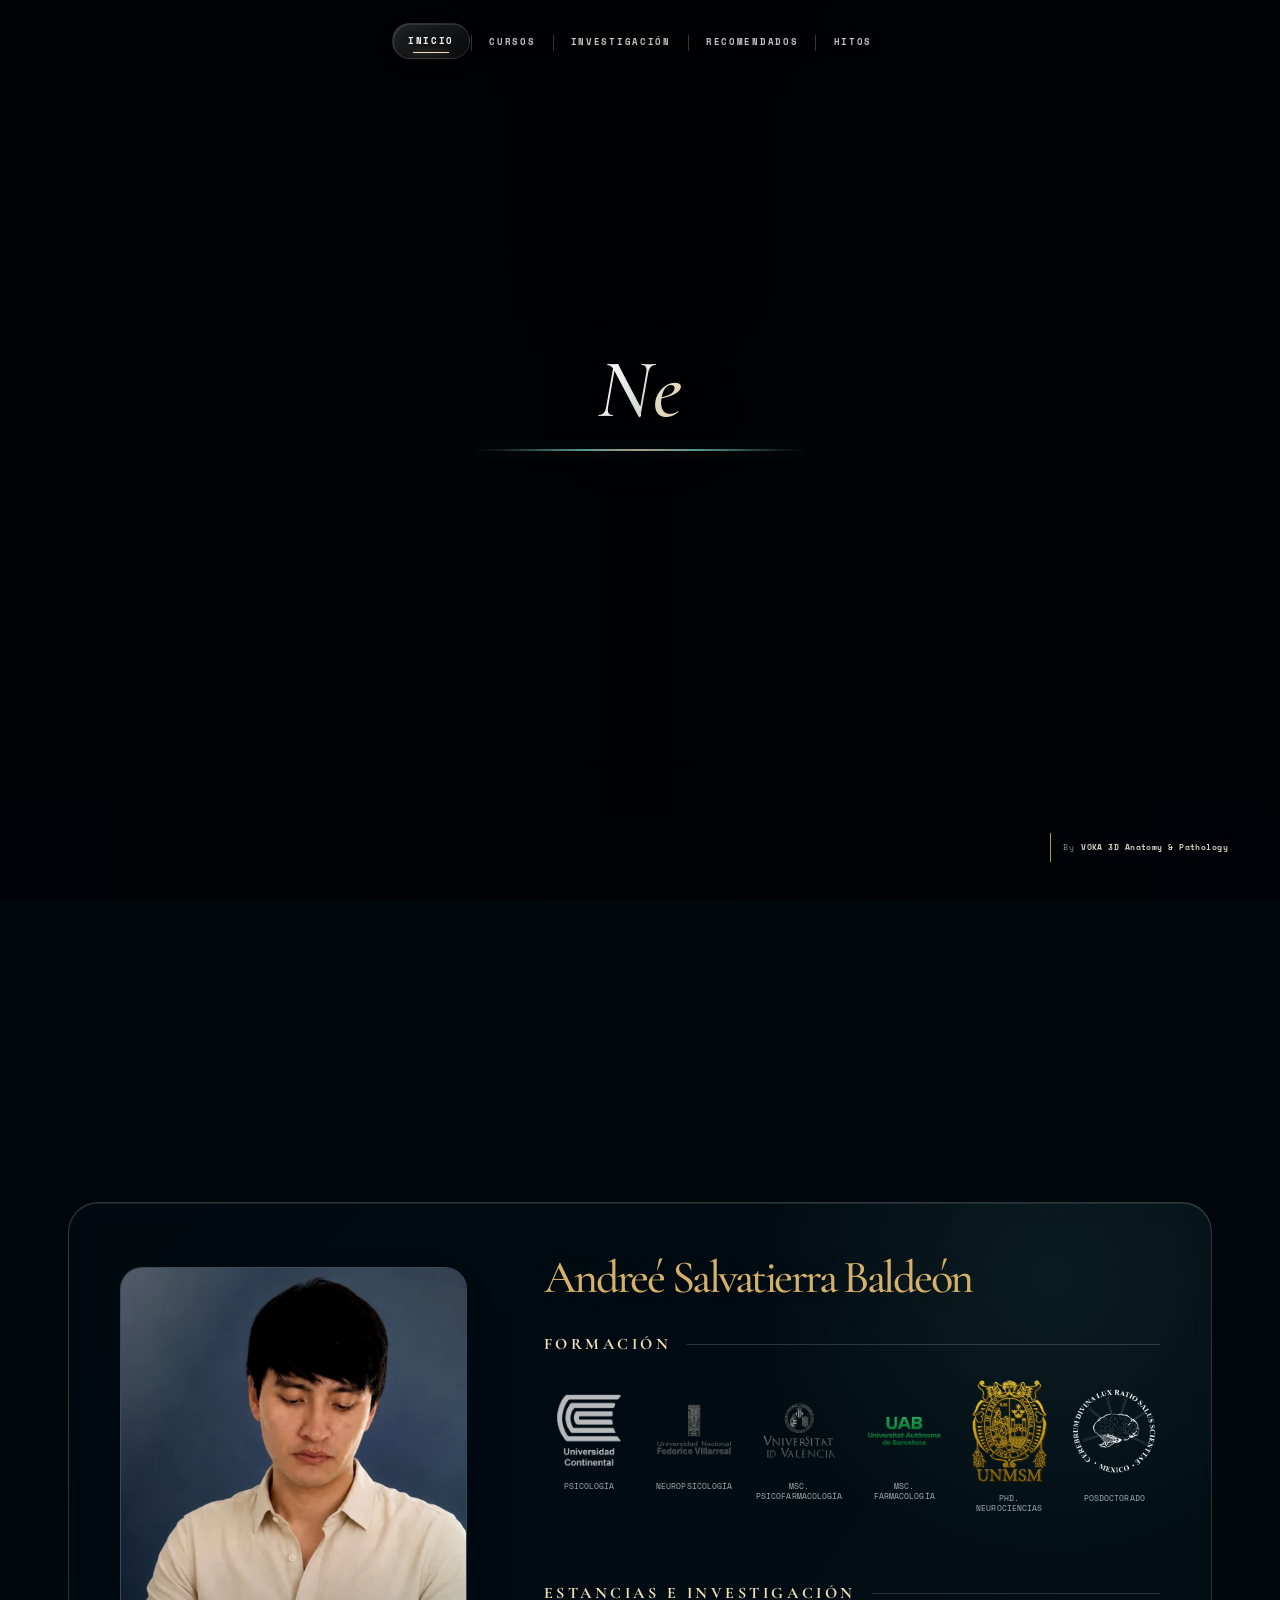
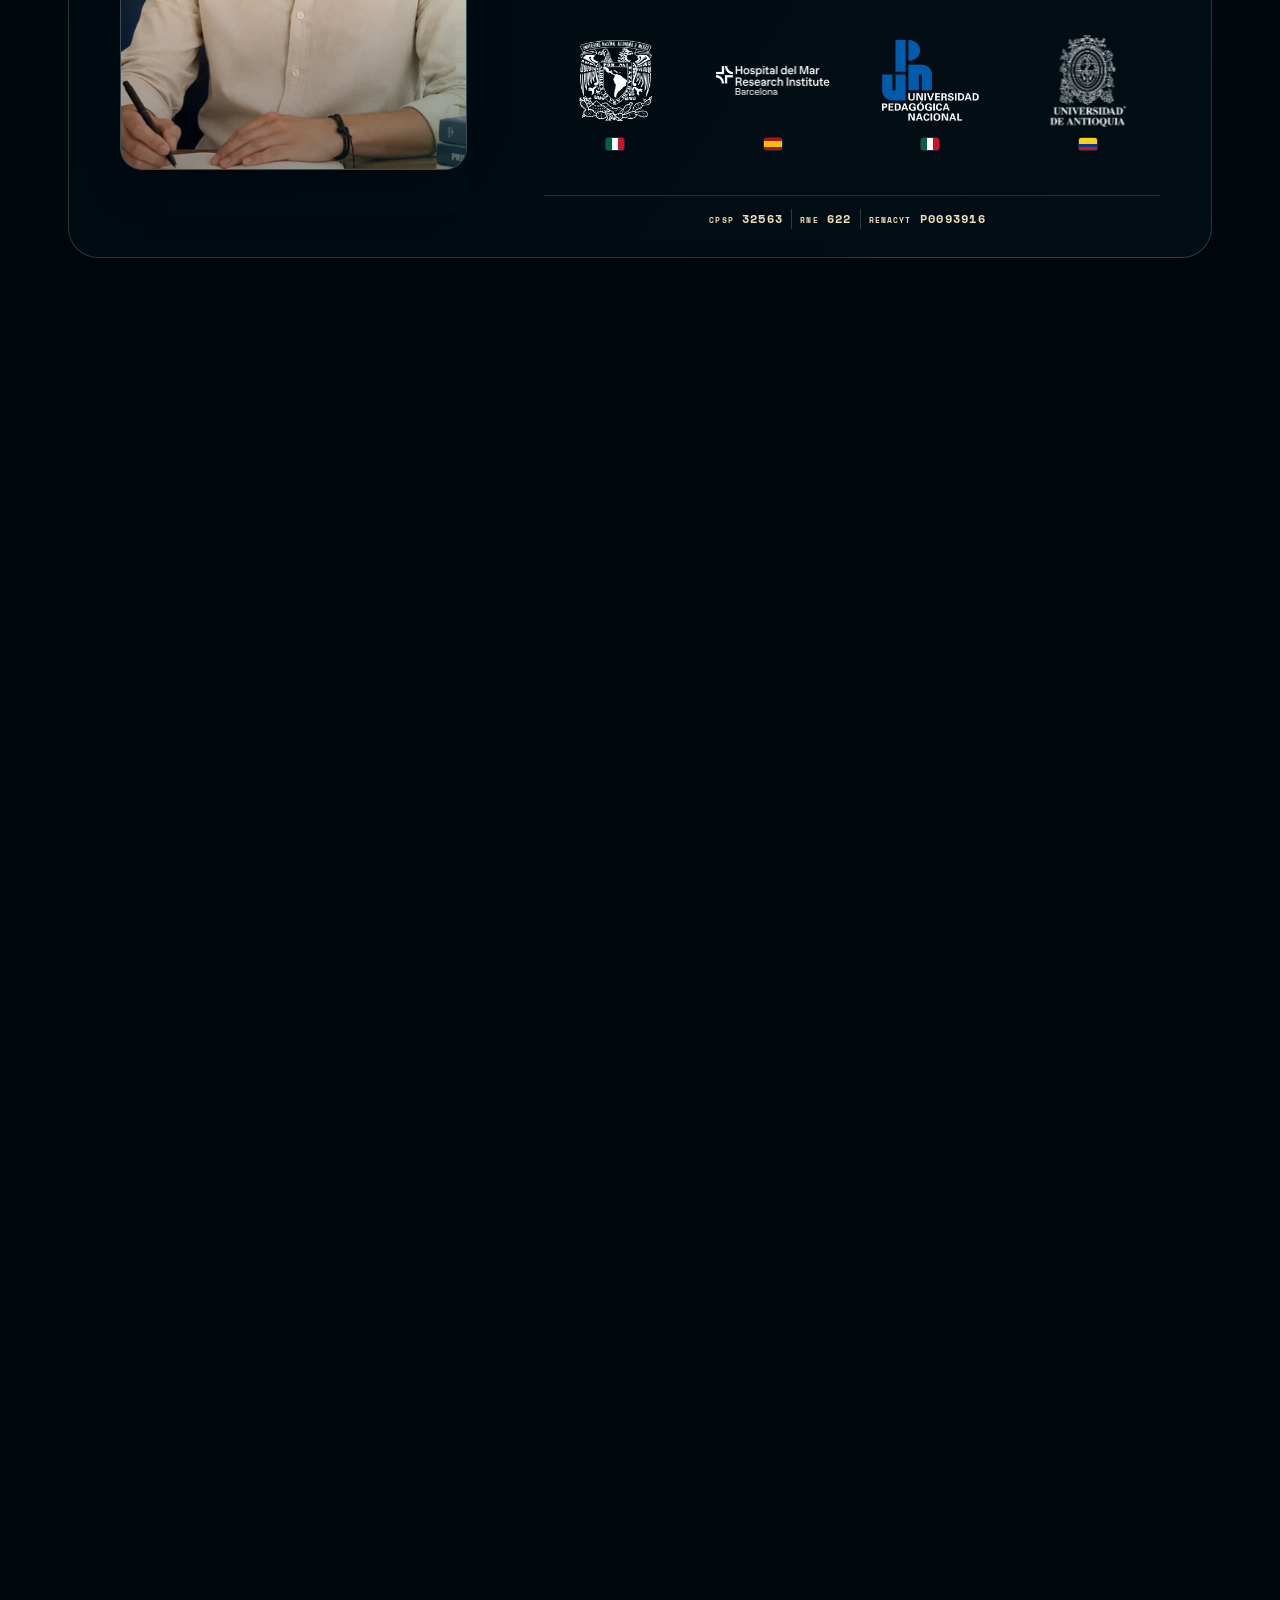
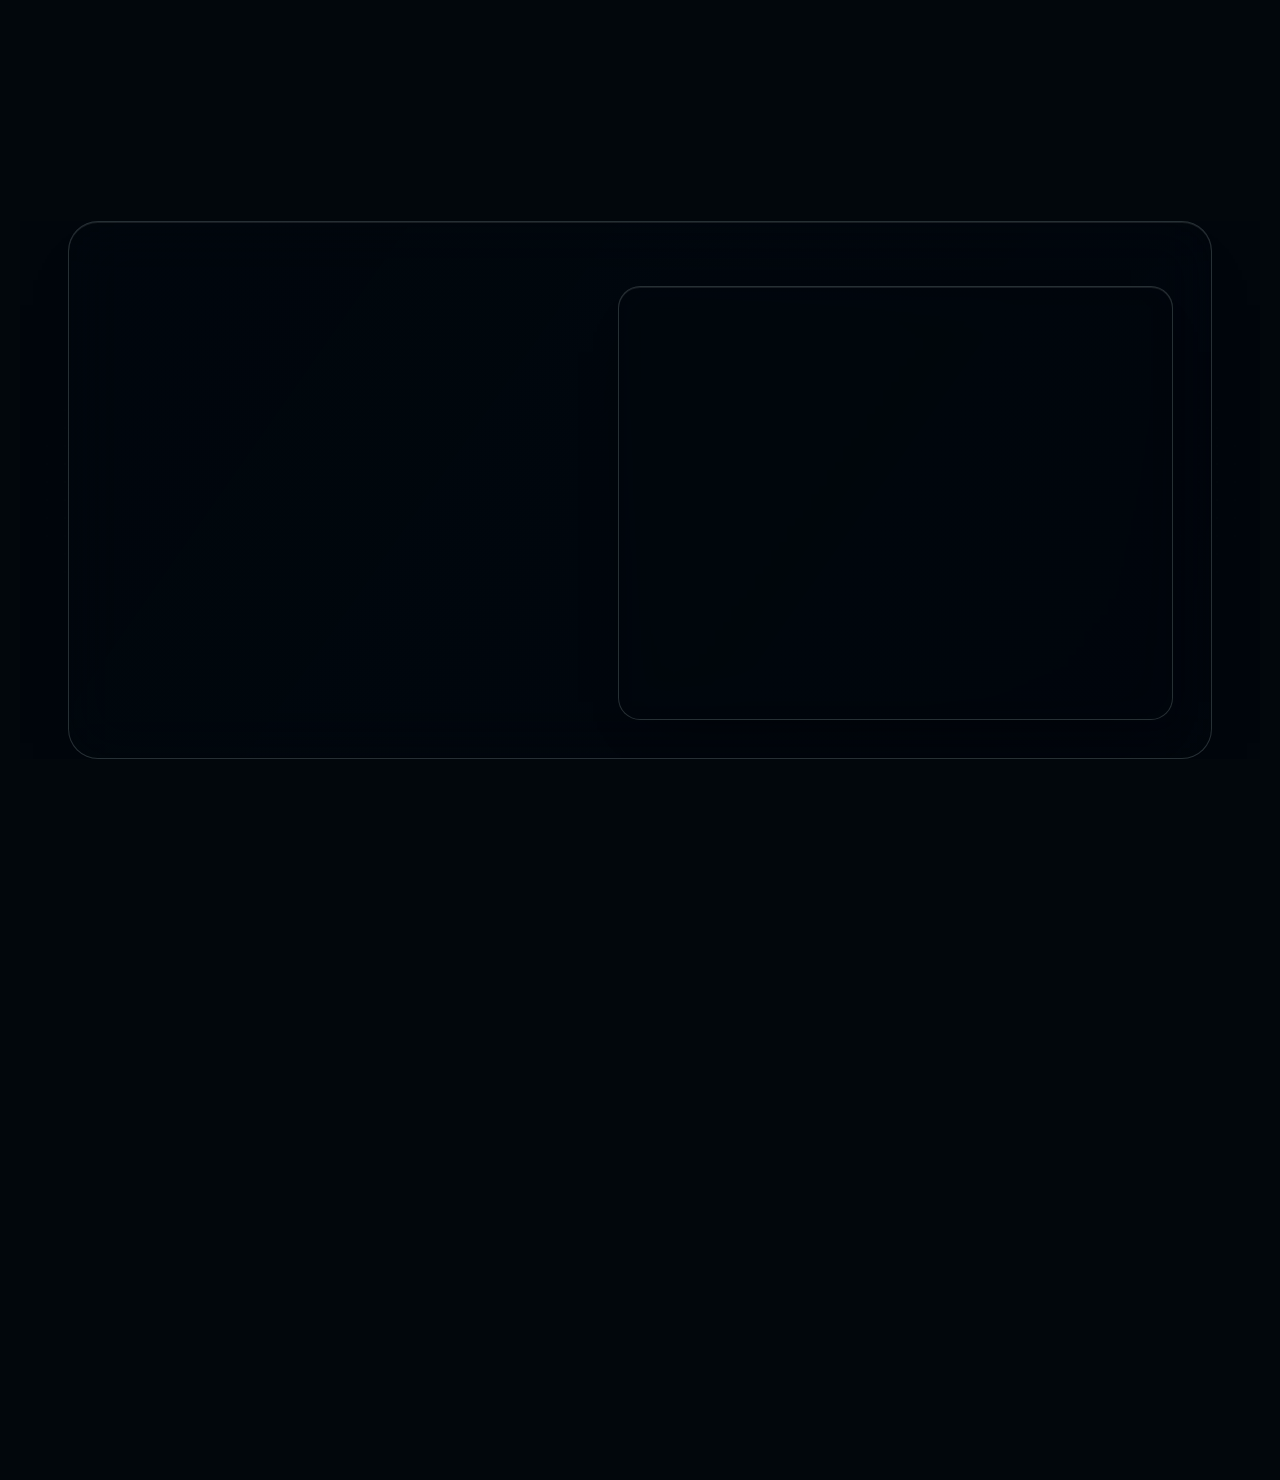
==== commit 4b7a0431: "Portada móvil: nuevo diseño del logo (anillo doble) y ajusta 5pts el escudo de San Marcos El emblema" ====
--- a/sitio-andree/index.html
+++ b/sitio-andree/index.html
@@ -61,7 +61,7 @@
 
     <header class="mobile-cover__header">
       <div class="neuron-emblem" aria-hidden="true">
-        <img src="img/logo-mark.png?v=2" alt="" width="512" height="512" loading="eager" decoding="async"/>
+        <img src="img/logo-mark.png?v=3" alt="" width="512" height="512" loading="eager" decoding="async"/>
       </div>
       <h1 id="coverTituloMovil">Neurona</h1>
     </header>
--- a/sitio-andree/css/theme.css
+++ b/sitio-andree/css/theme.css
@@ -1017,7 +1017,7 @@
 .footer {
   max-width: 1280px;
   margin: 0 auto;
-  padding: 56px 36px;
+  padding: 20px 36px;
 }
 
 .footer-top {
@@ -6447,13 +6447,28 @@
    empujón mucho más chico que antes alcanza. Es el último de la fila
    de Formación (un solo vecino, UNMSM, a la izquierda), con margen de
    sobra en escritorio; en la grilla de mobile (2 columnas, sin vecino
-   a la derecha) un valor más conservador para no salirse del viewport. */
+   a la derecha) un valor más conservador para no salirse del viewport.
+   UNMSM recibe un empujón parecido: recortado el nombre de la
+   universidad (ver commit aparte), también llena su lienzo, y antes de
+   este ajuste medía lo mismo sin escalar que INNN, quedando
+   visualmente más chico que su vecino de la derecha -- con dos vecinos
+   en vez de uno en el riel de escritorio, pero con espacio de sobra a
+   cada lado. Se pidió 5 puntos menos que INNN (1.3/1.2), así que queda
+   apenas un poco más chico en vez de idéntico. */
 #sobre .riel-escudo-item img[src*="innn.webp"] {
   transform: scale(1.3) !important;
   margin-bottom: 12px;
 }
+#sobre .riel-escudo-item img[src*="unmsm.webp"] {
+  transform: scale(1.25) !important;
+  margin-bottom: 12px;
+}
 #sobre .escudo img[src*="innn.webp"] {
   transform: scale(1.2) !important;
+  margin-bottom: 16px;
+}
+#sobre .escudo img[src*="unmsm.webp"] {
+  transform: scale(1.15) !important;
   margin-bottom: 16px;
 }
 
@@ -6664,10 +6679,16 @@
   width: 6px; height: 6px; border-radius: 50%;
   background: var(--ro-accent);
 }
-.recomendados-original .ro-list a:hover,
-.recomendados-original .ro-list a.is-visited {
-  background: var(--ro-navy-950);
-  color: var(--ro-gold-100);
+/* Solo hover real (mouse) -- en touch (Android/iOS) ":hover" se activa
+   con el toque y se queda "pegado" hasta el próximo toque en otra
+   parte, lo que se veía como si el enlace se quedara azul después de
+   abrirlo. (hover:hover) lo limita a dispositivos con mouse de verdad;
+   en touch no queda ningún resabio, ni con clase ni con localStorage. */
+@media (hover: hover) and (pointer: fine) {
+  .recomendados-original .ro-list a:hover {
+    background: var(--ro-navy-950);
+    color: var(--ro-gold-100);
+  }
 }
 .recomendados-original .ro-desc {
   display: block; font-size: 0.8rem;
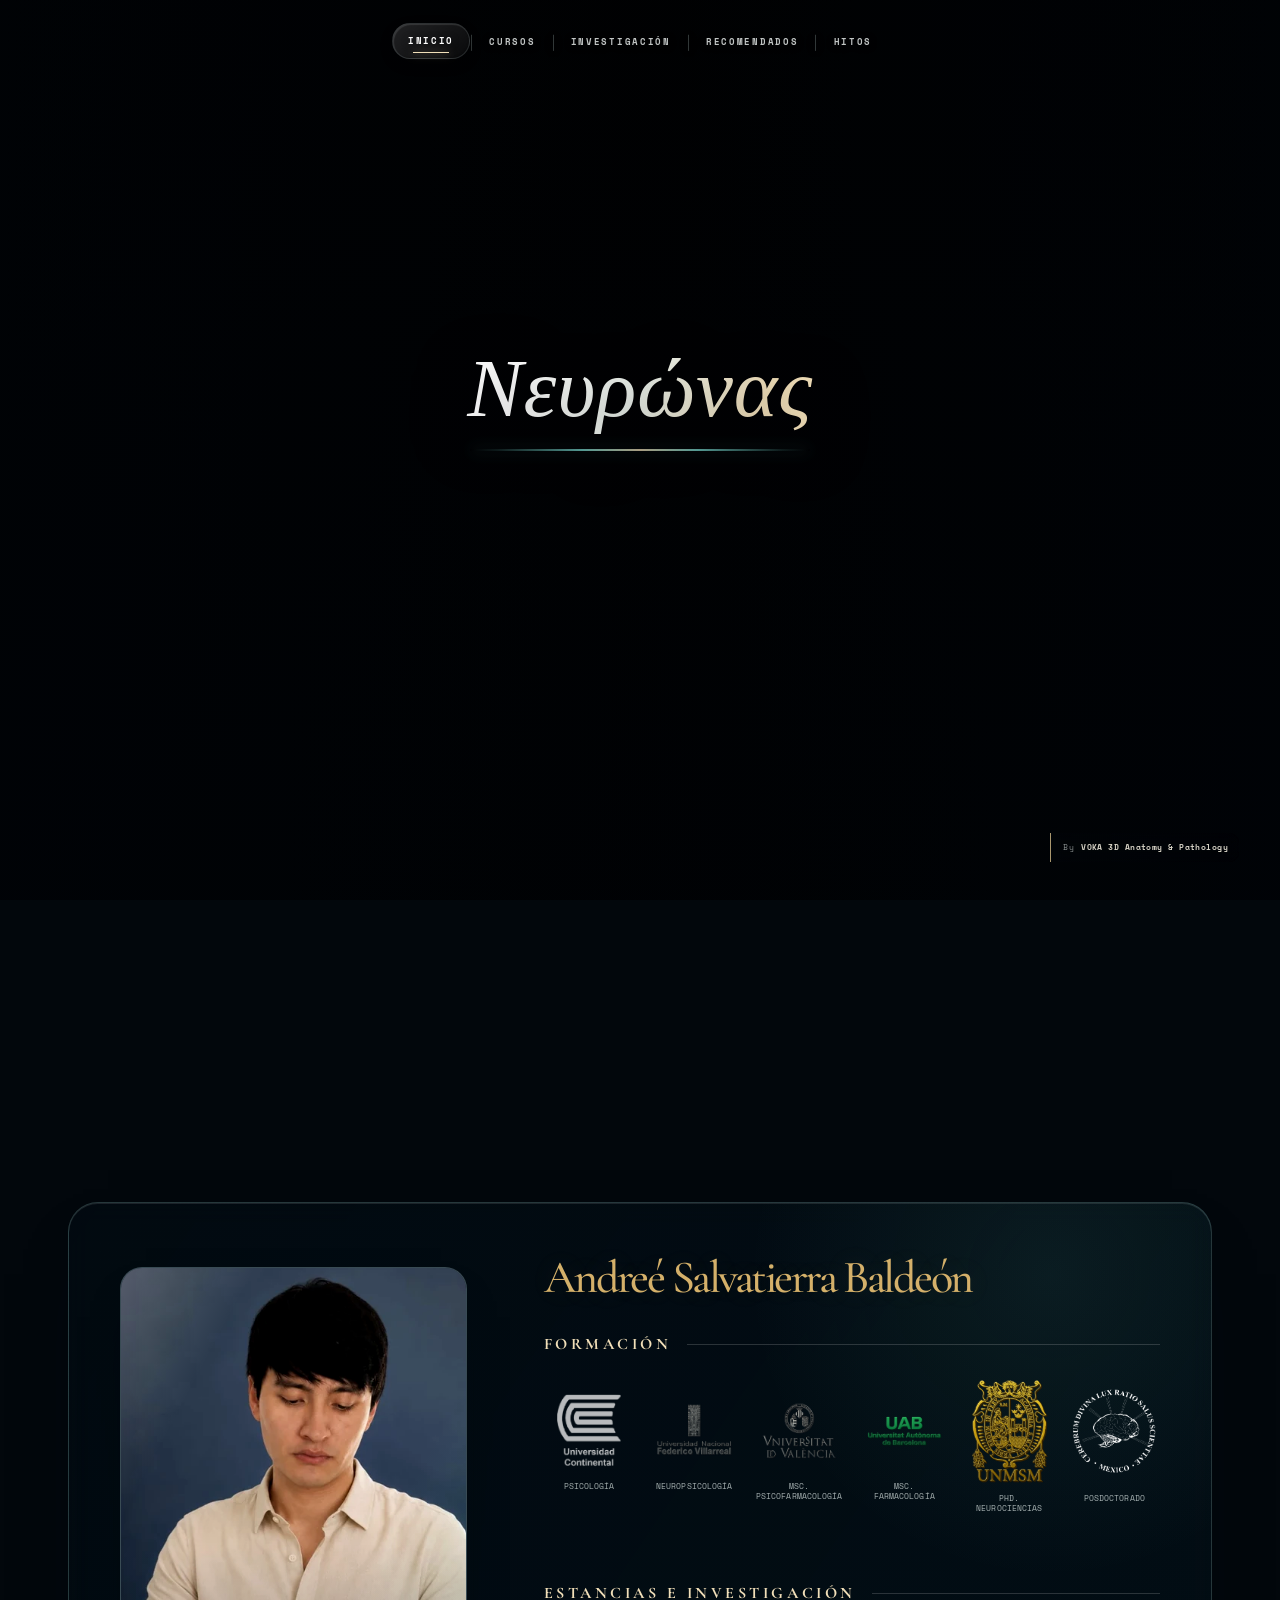
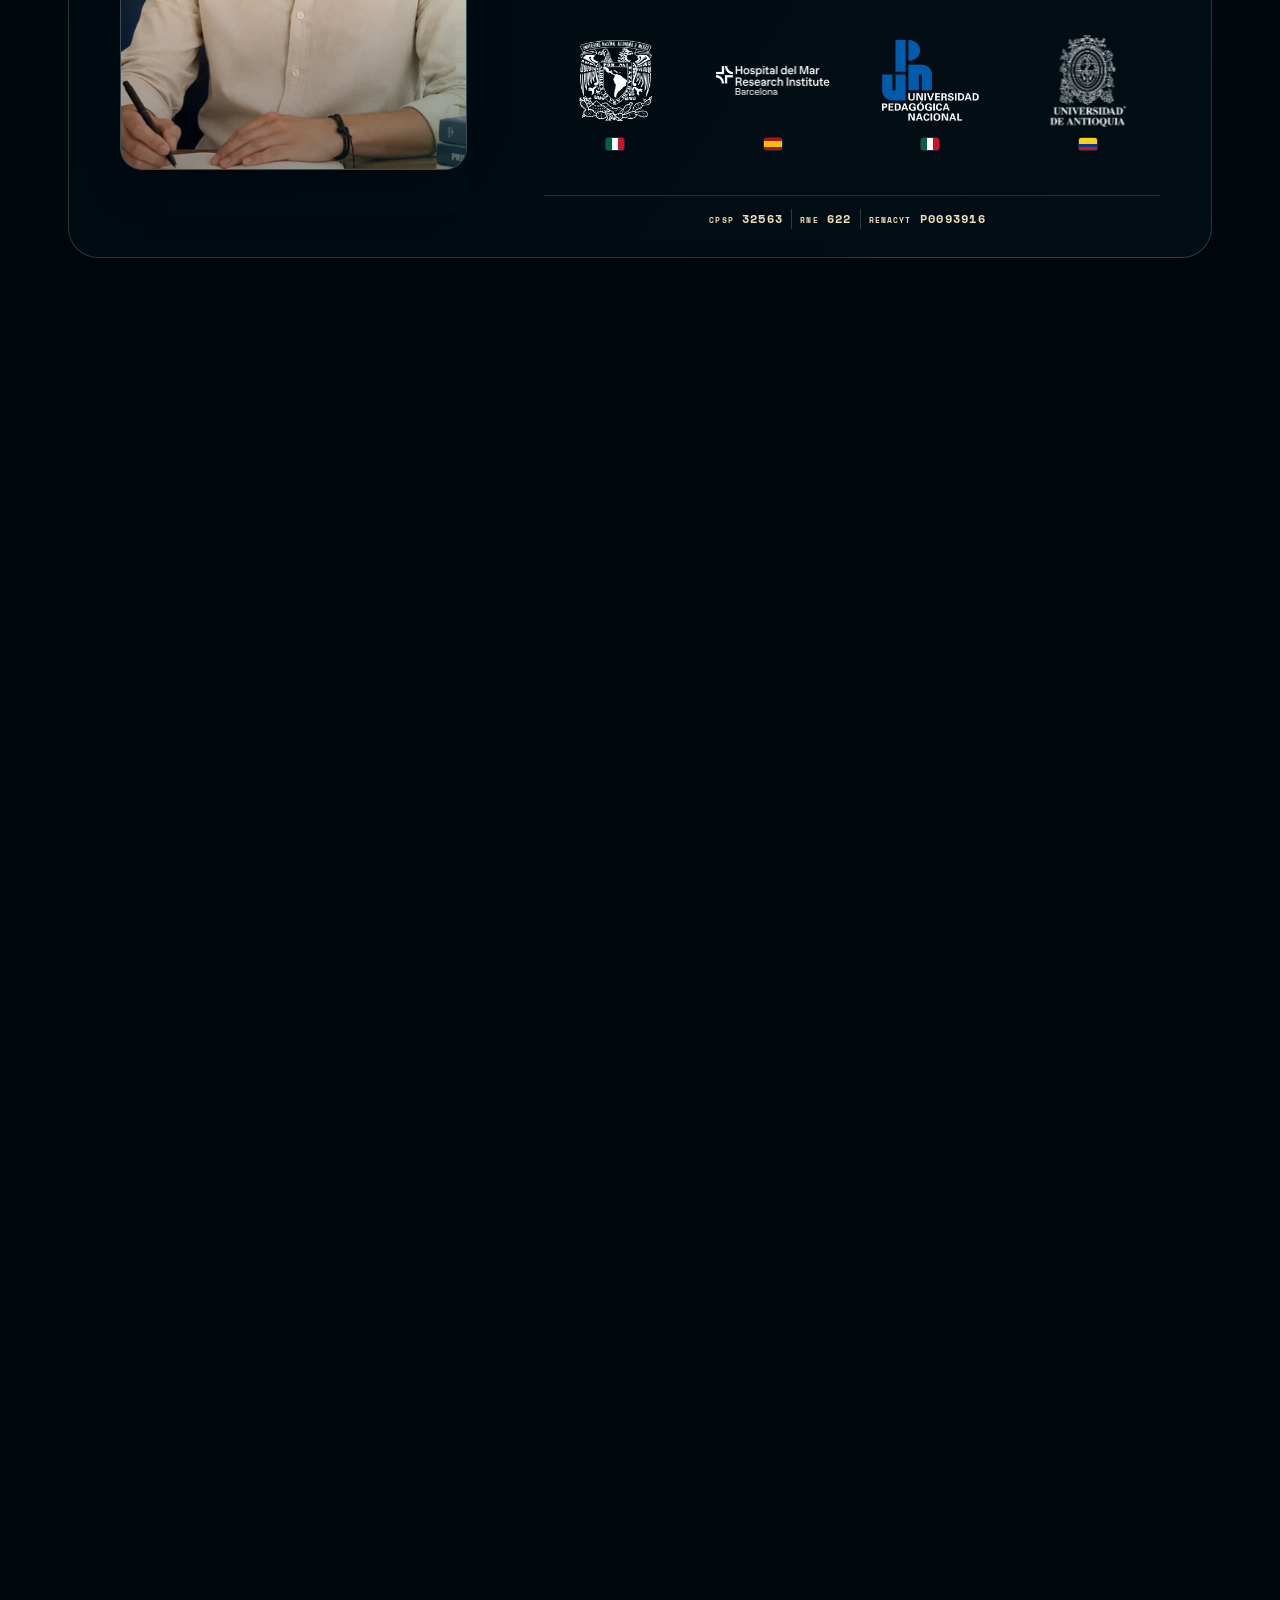
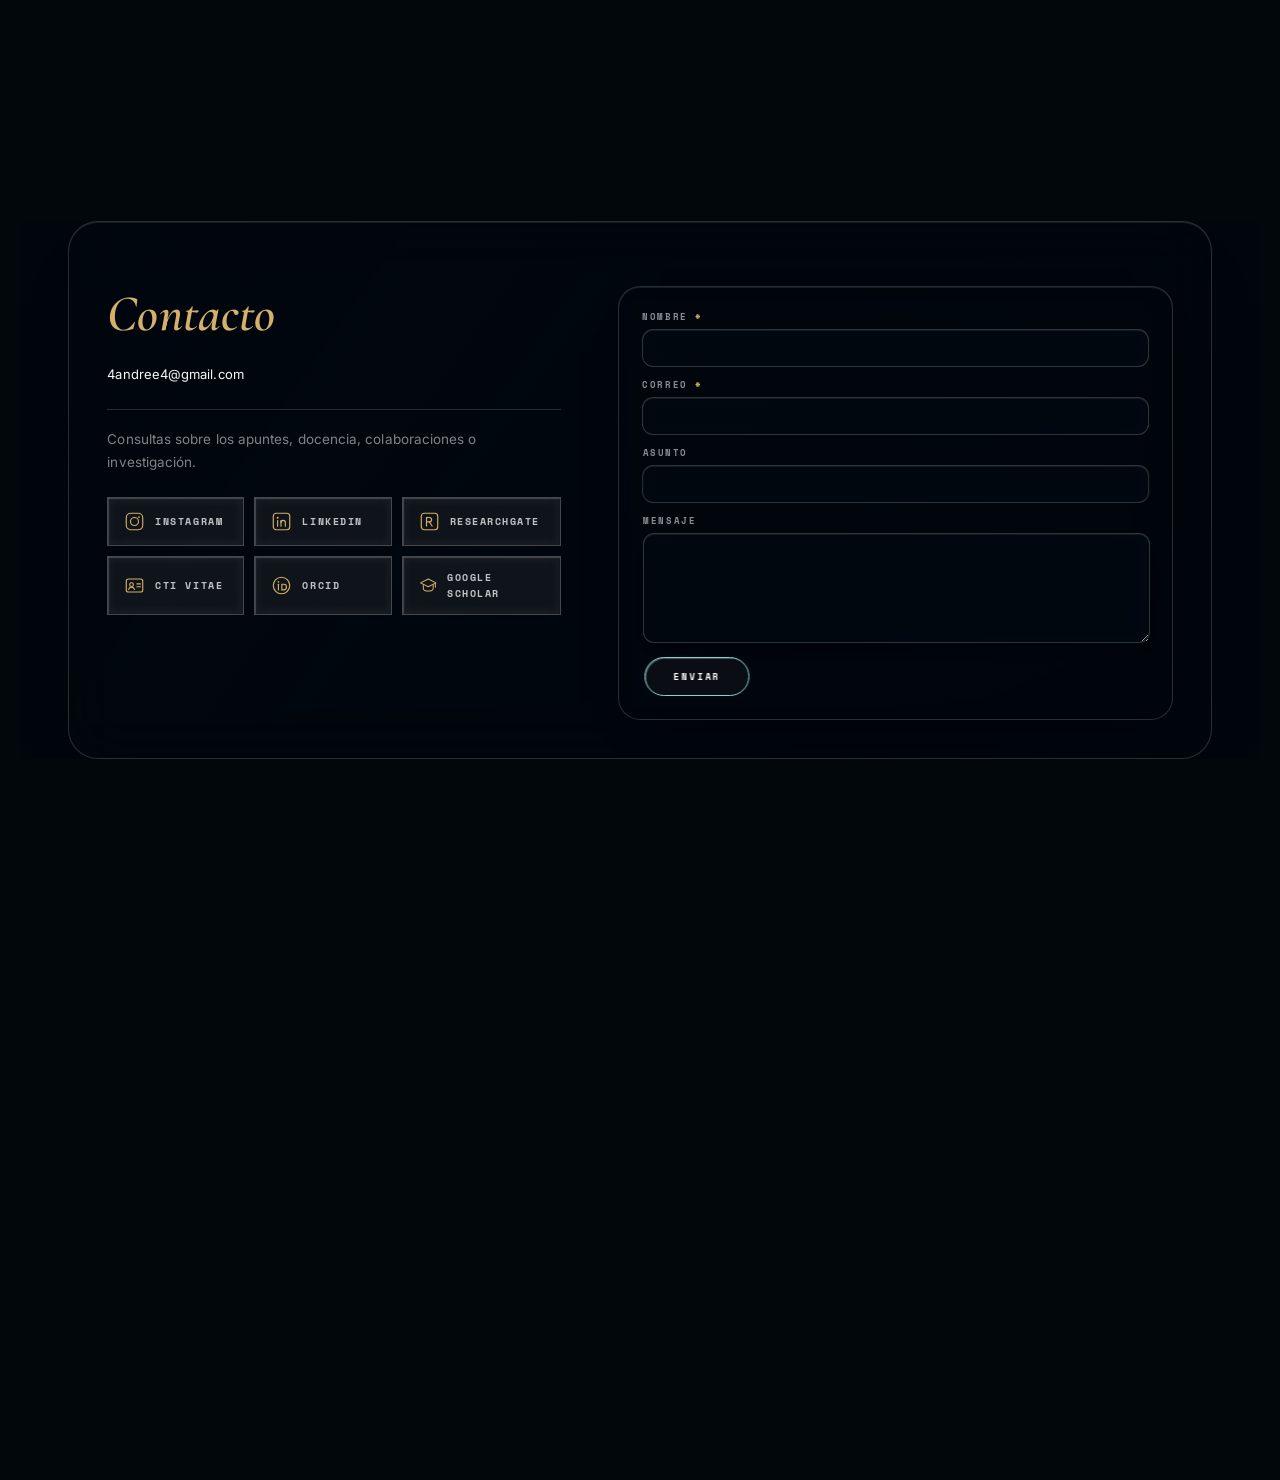
==== commit 8c4a25db: "Portada móvil: quita 'Inicio' del arco de navegación Redundante en la propia página de inicio -- ya " ====
--- a/sitio-andree/index.html
+++ b/sitio-andree/index.html
@@ -71,10 +71,6 @@
     </svg>
 
     <nav class="arc-navigation" aria-label="Navegación principal">
-      <a class="arc-link is-active" href="index.html" aria-current="page" style="--x: 5.3%; --y: 31.25%">
-        <span class="arc-marker" aria-hidden="true"></span>
-        <span class="arc-link__text"><strong>INICIO</strong></span>
-      </a>
       <a class="arc-link" href="materiales.html" style="--x: 6.9%; --y: 46.3%">
         <span class="arc-marker" aria-hidden="true"></span>
         <span class="arc-link__text"><strong>CURSOS</strong></span>
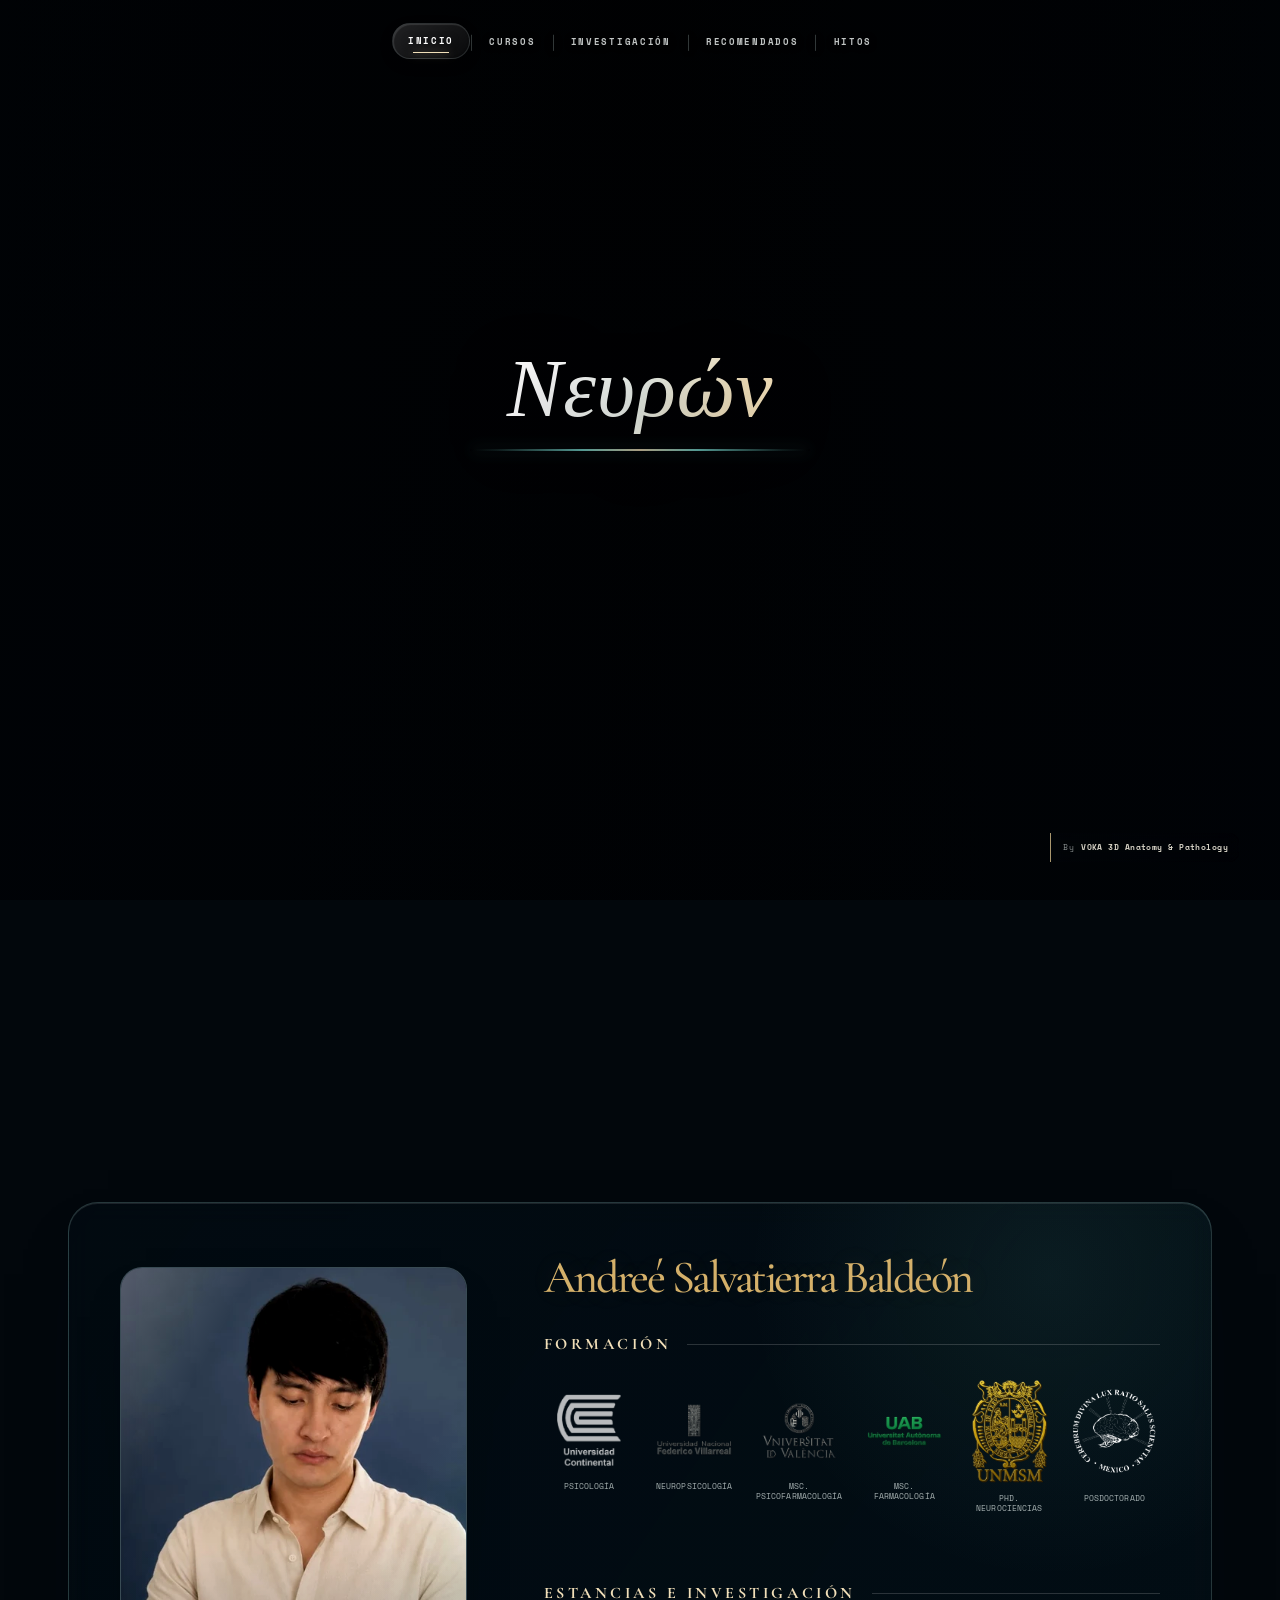
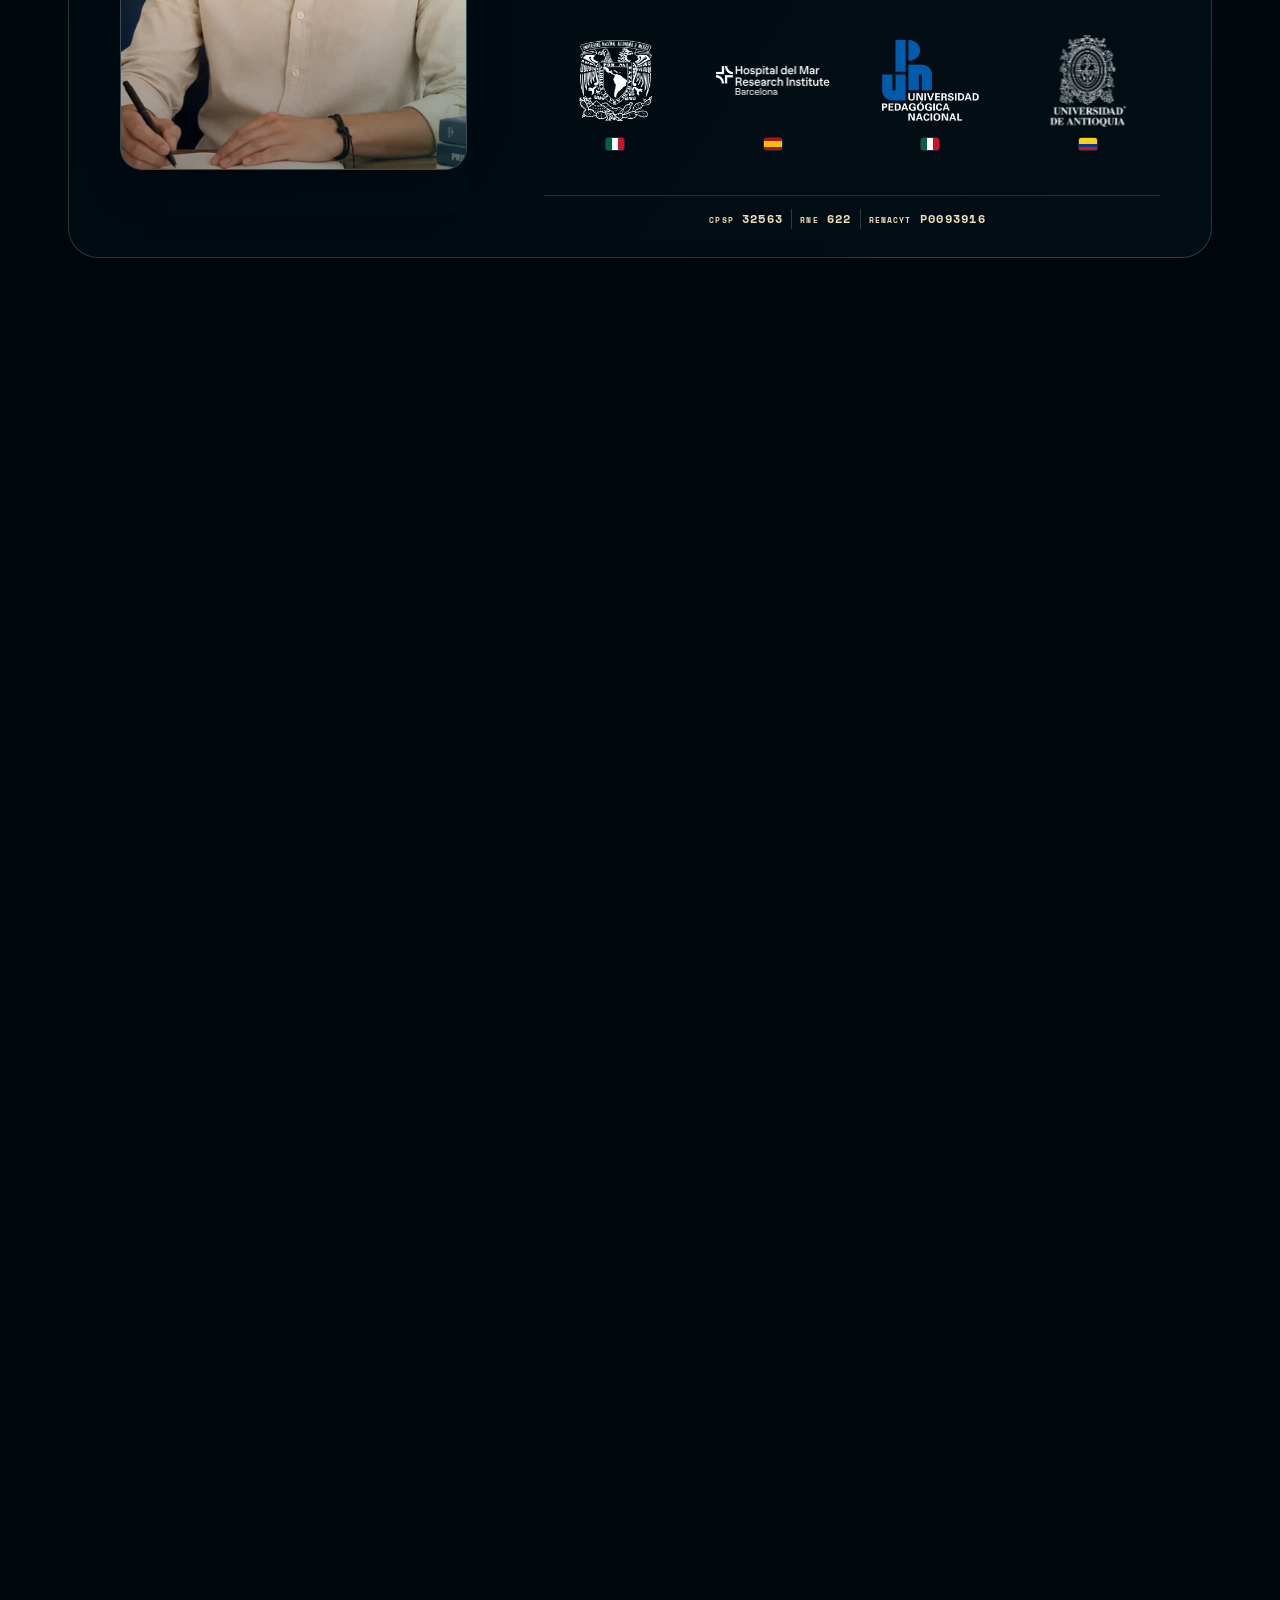
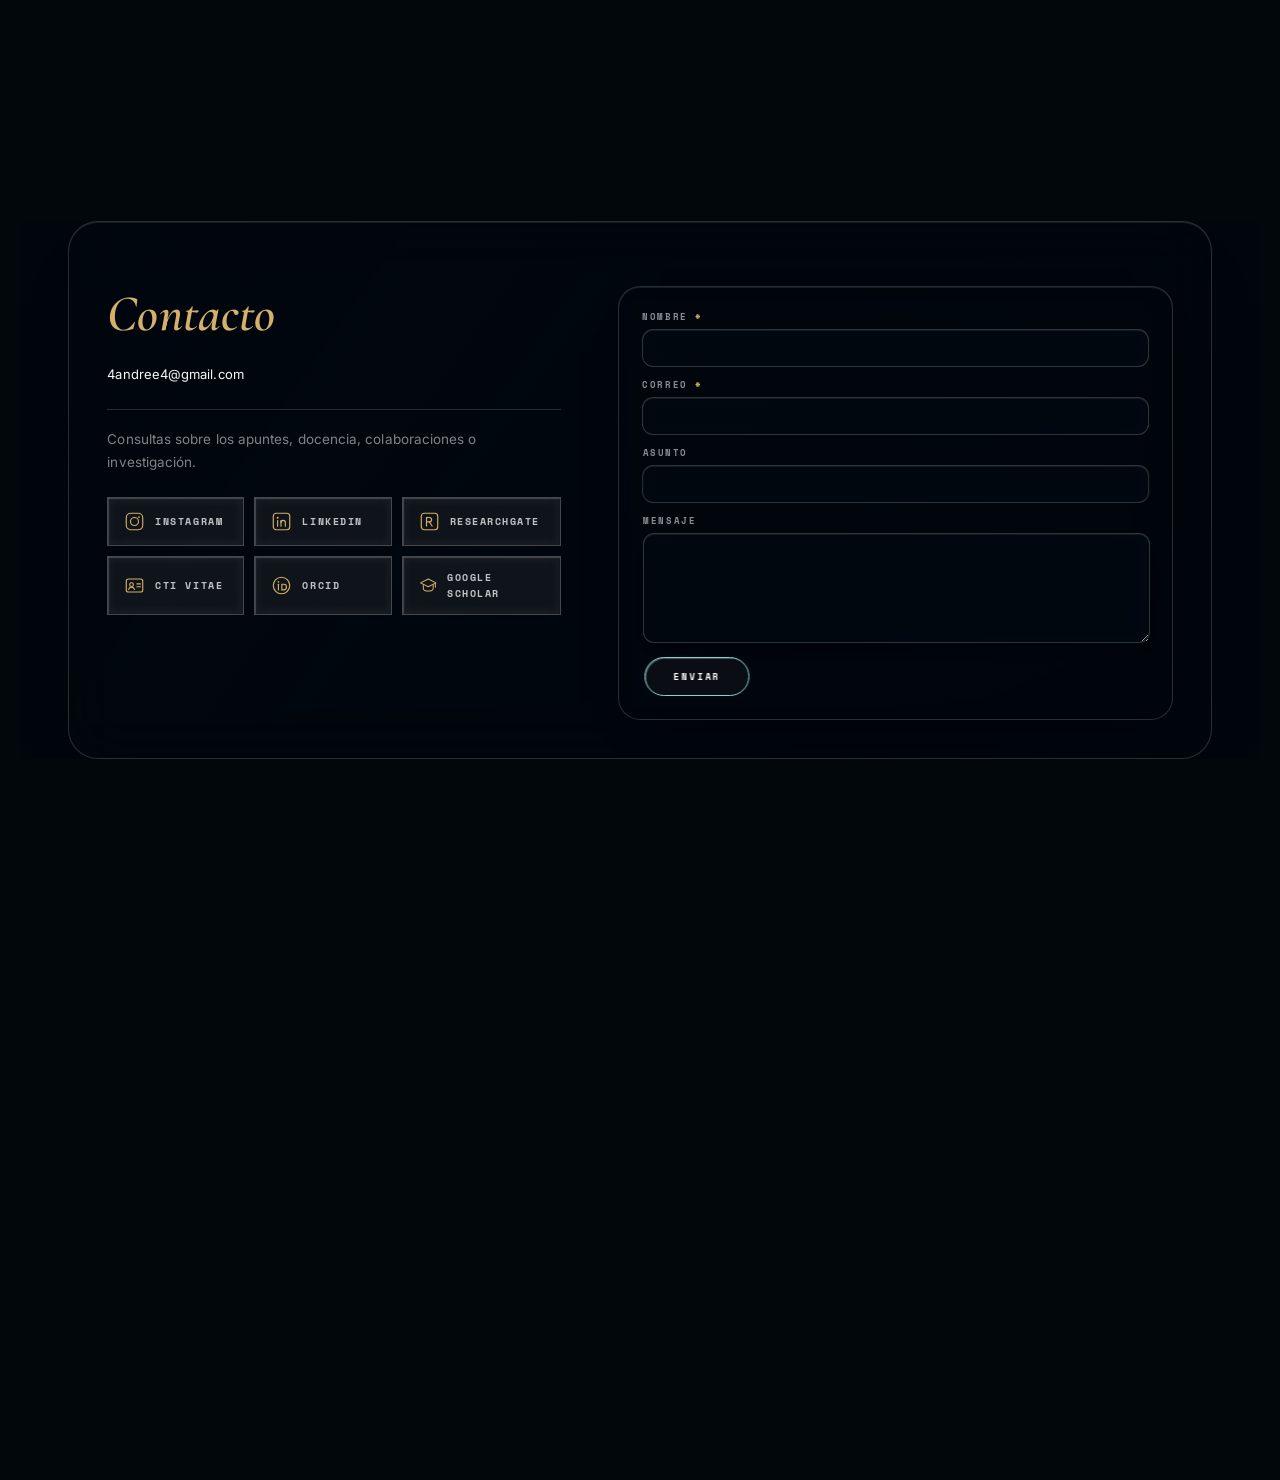
==== commit 21523a62: "Centra la oración del pie de página y actualiza título/descripción de Inicio Título: 'Neurona (Apunt" ====
--- a/sitio-andree/index.html
+++ b/sitio-andree/index.html
@@ -3,8 +3,8 @@
 <head>
   <meta charset="UTF-8"/>
   <meta name="viewport" content="width=device-width, initial-scale=1.0"/>
-  <title>Andreé Salvatierra Baldeón</title>
-  <meta name="description" content="Neurona: biblioteca de apuntes del Dr. Andreé Salvatierra. Biopsicología, Neuroanatomía, Neuropsicología y Psicofarmacología."/>
+  <title>Neurona (Apuntes de Neurociencia)</title>
+  <meta name="description" content="Todo lo que necesitas para dominar neurociencia: notas, PPTs y los mejores recursos, gratis. Descubre cómo piensa el cerebro."/>
   <link rel="icon" href="favicon.png" sizes="32x32" type="image/png"/>
   <link rel="apple-touch-icon" href="apple-touch-icon.png"/>
   <link rel="preconnect" href="https://fonts.googleapis.com"/>
--- a/sitio-andree/css/theme.css
+++ b/sitio-andree/css/theme.css
@@ -1086,14 +1086,14 @@
 .footer-bottom {
   display: flex;
   align-items: center;
-  justify-content: space-between;
+  justify-content: center;
 }
 
 .footer-copy {
   font-family: 'Space Mono', monospace;
   font-size: 9px;
   letter-spacing: 0.12em;
-  color: #3A3A3A;
+  color: #fff;
 }
 
 .footer-greek {
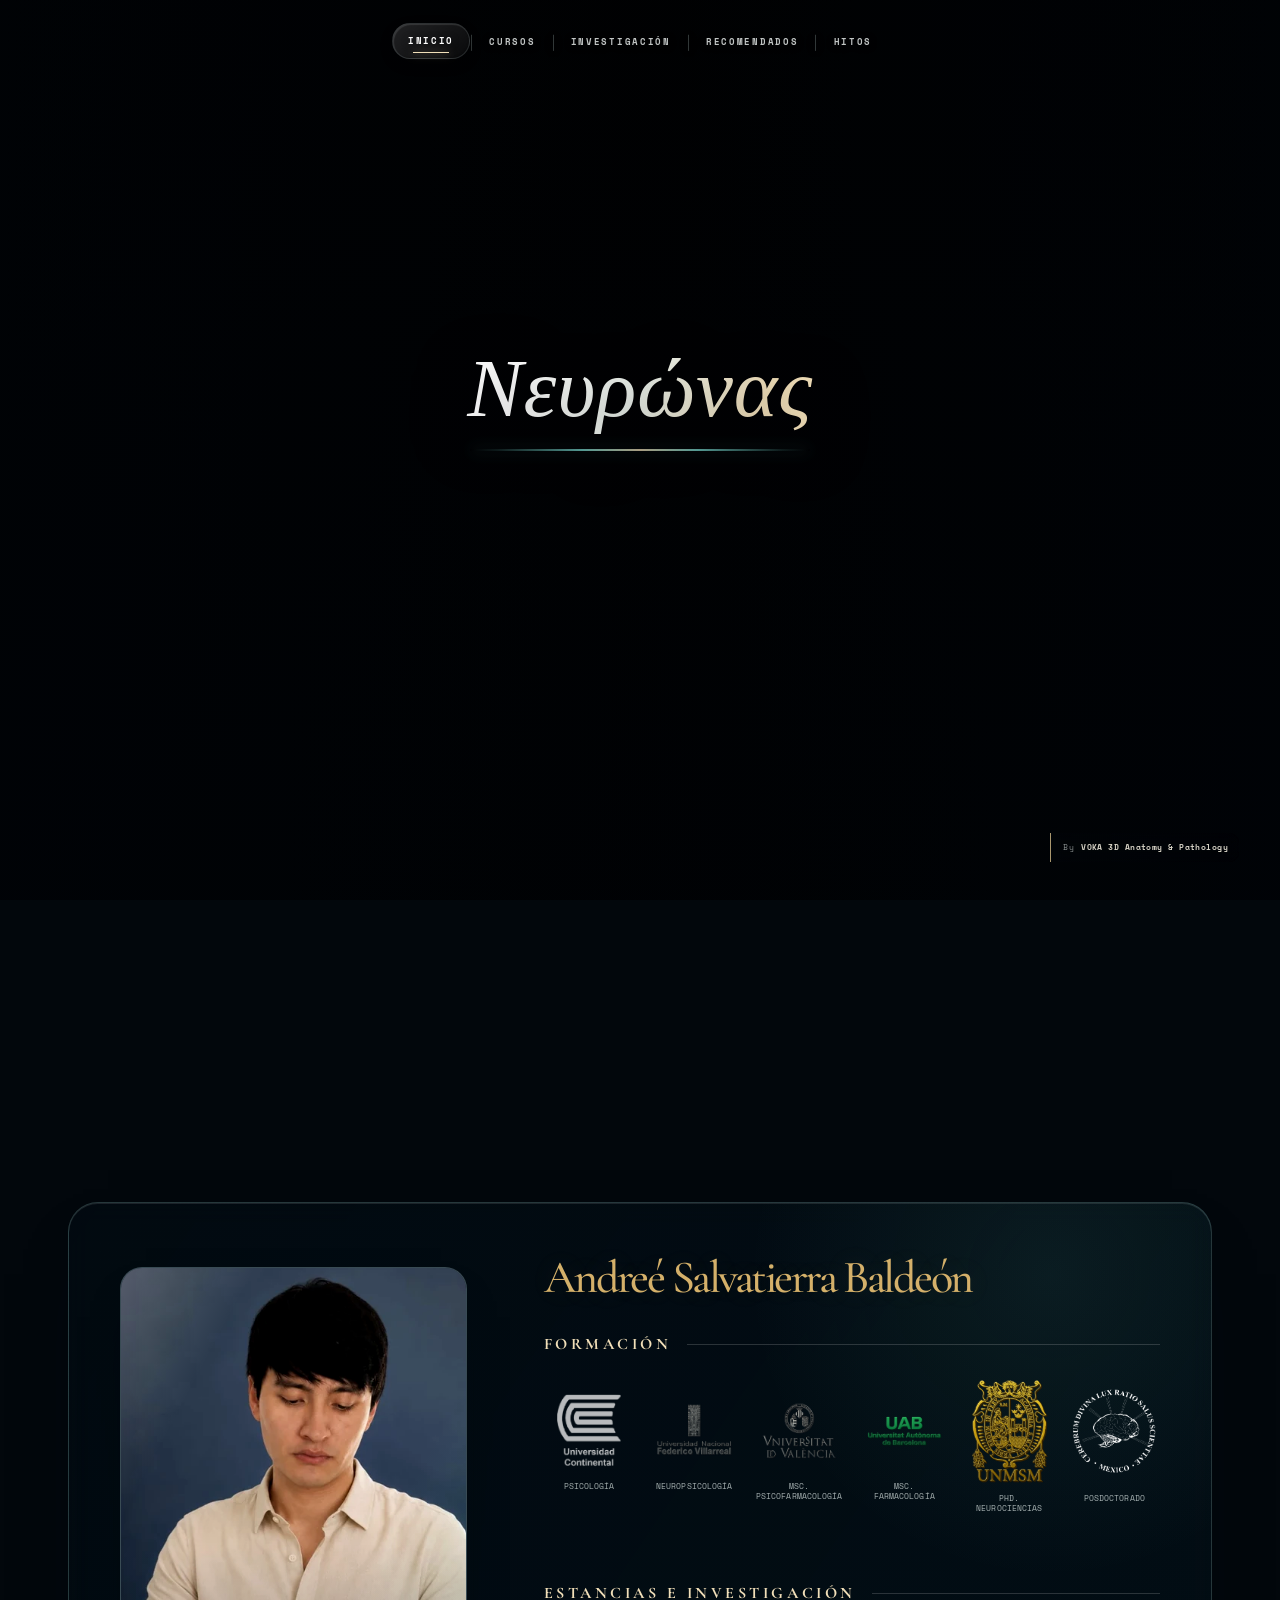
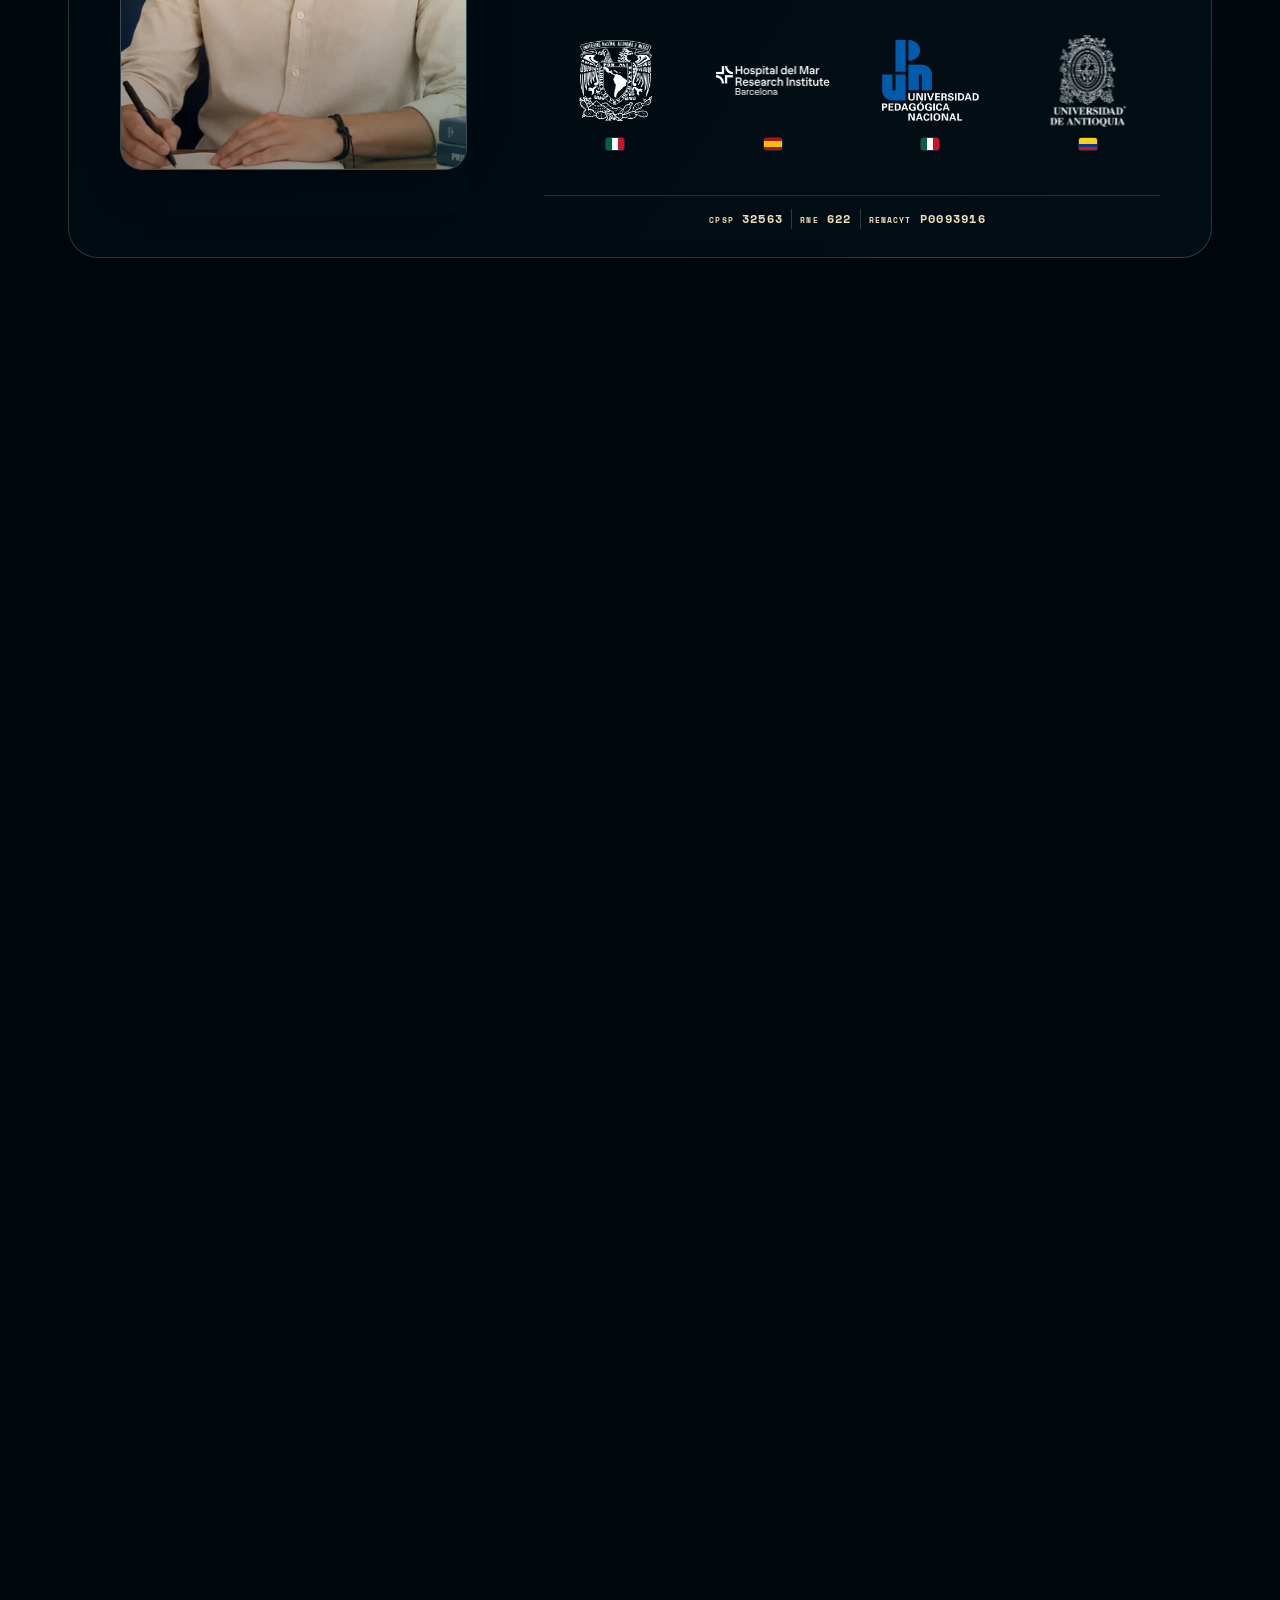
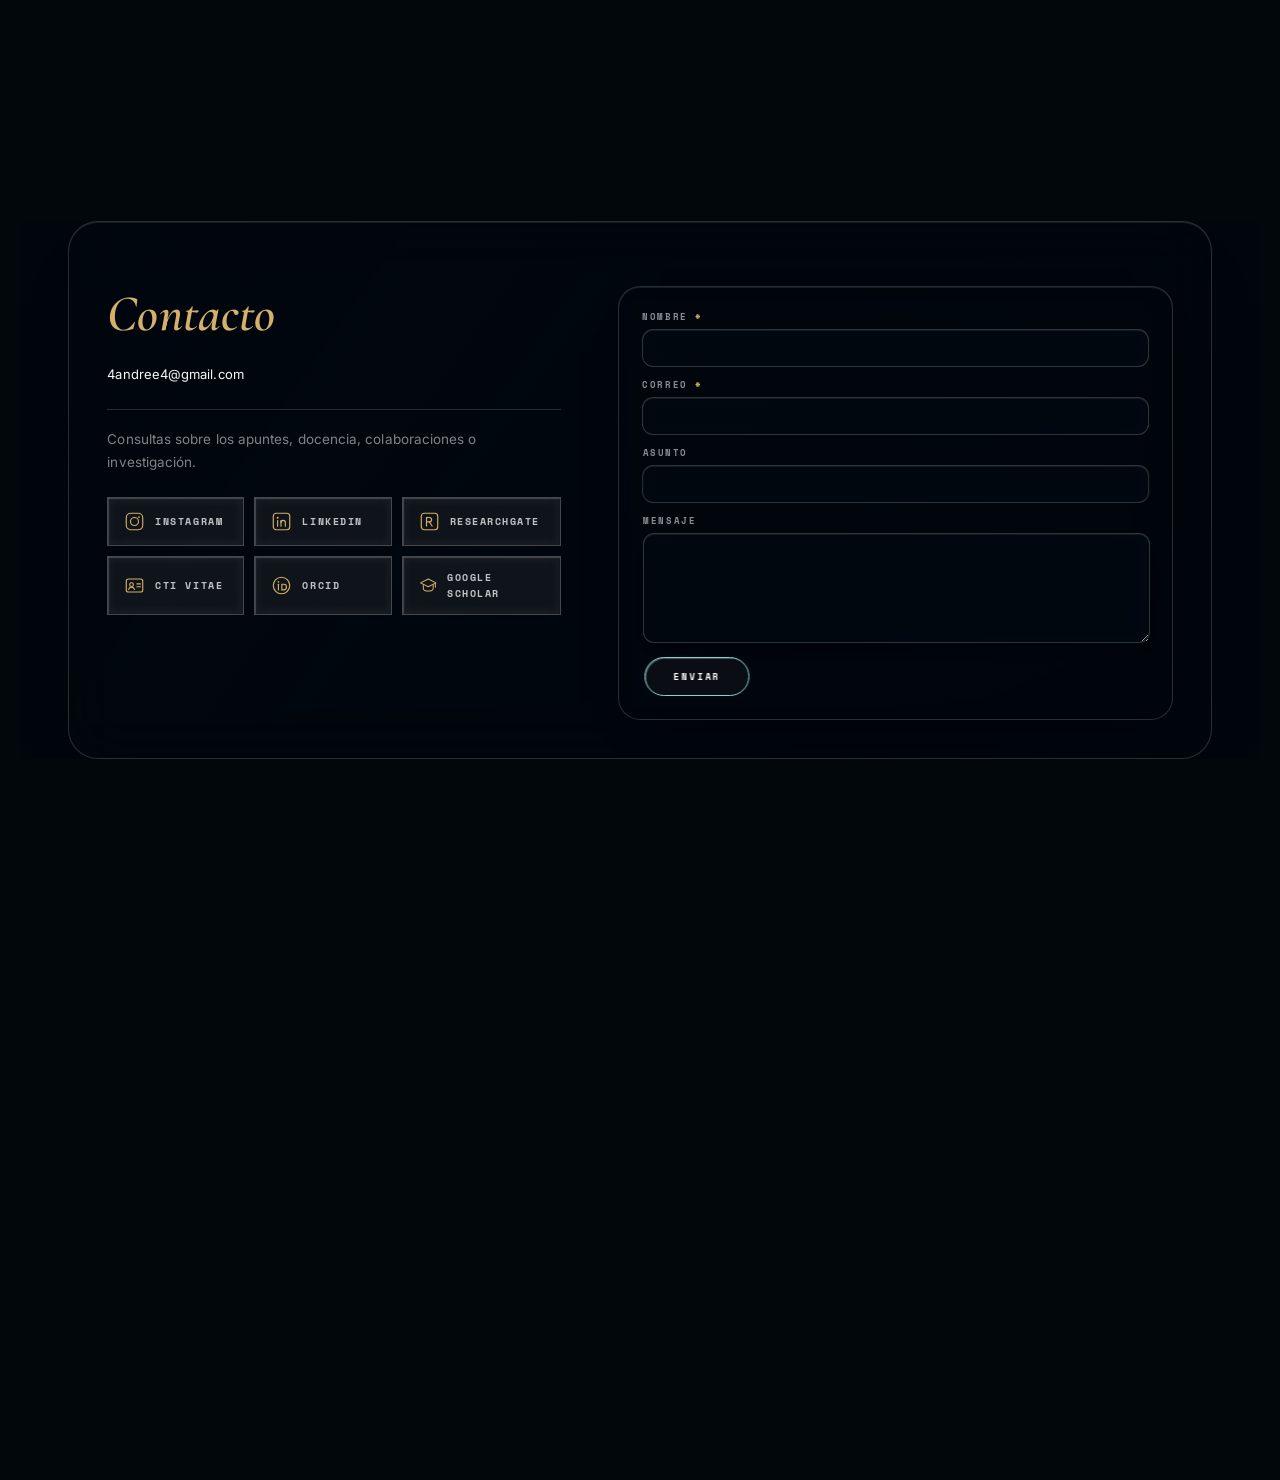
==== commit 7a34a930: "Pie de página en celular: nombre arriba y lema abajo, ambos centrados En pantallas angostas la oraci" ====
--- a/sitio-andree/index.html
+++ b/sitio-andree/index.html
@@ -517,7 +517,7 @@
   <footer class="footer-wrap" id="contacto">
     <div class="footer">
       <div class="footer-bottom">
-        <span class="footer-copy">© Andreé Salvatierra · Apuntes de libre distribución con atribución</span>
+        <span class="footer-copy"><span class="footer-copy-nombre">© Andreé Salvatierra</span><span class="footer-copy-sep" aria-hidden="true"> · </span><span class="footer-copy-lema">Apuntes de libre distribución con atribución</span></span>
       </div>
     </div>
   </footer>
--- a/sitio-andree/css/theme.css
+++ b/sitio-andree/css/theme.css
@@ -1094,6 +1094,19 @@
   font-size: 9px;
   letter-spacing: 0.12em;
   color: #fff;
+  text-align: center;
+}
+/* En celular la oración no cabe en una línea y se partía de forma
+   irregular pegada a la izquierda; ahí se apila: nombre arriba, lema
+   abajo, ambos centrados, sin el punto medio que los separaba. */
+@media (max-width: 600px) {
+  .footer-copy {
+    display: flex;
+    flex-direction: column;
+    align-items: center;
+    gap: 6px;
+  }
+  .footer-copy-sep { display: none; }
 }
 
 .footer-greek {
@@ -6690,6 +6703,15 @@
     color: var(--ro-gold-100);
   }
 }
+/* En touch no hay hover, pero sí ":active" mientras el dedo sigue
+   apoyado -- a diferencia de ":hover", se suelta solo al levantar el
+   dedo, sin quedar pegado. Fuera del media query de arriba a propósito
+   para que corra en cualquier dispositivo (mouse incluido, como
+   feedback extra al hacer clic). */
+.recomendados-original .ro-list a:active {
+  background: var(--ro-navy-950);
+  color: var(--ro-gold-100);
+}
 .recomendados-original .ro-desc {
   display: block; font-size: 0.8rem;
   color: inherit; opacity: 0.72;
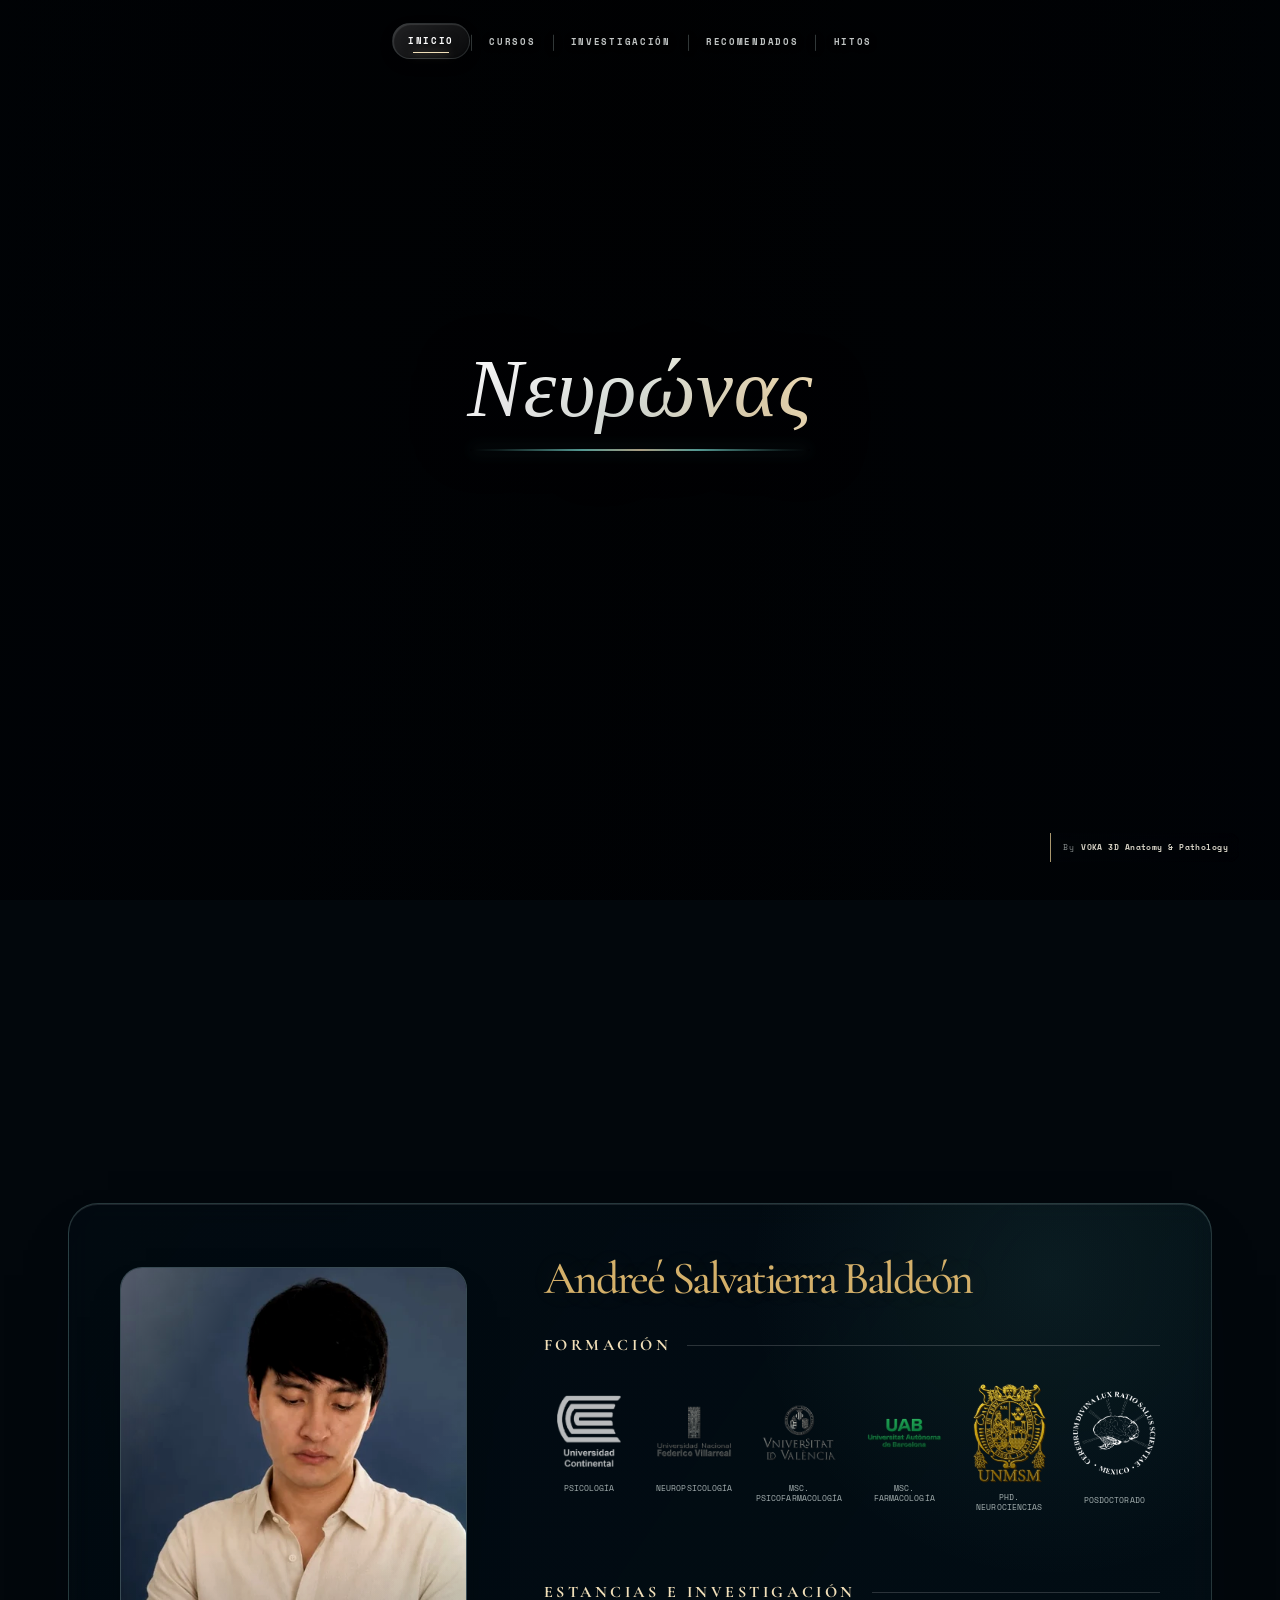
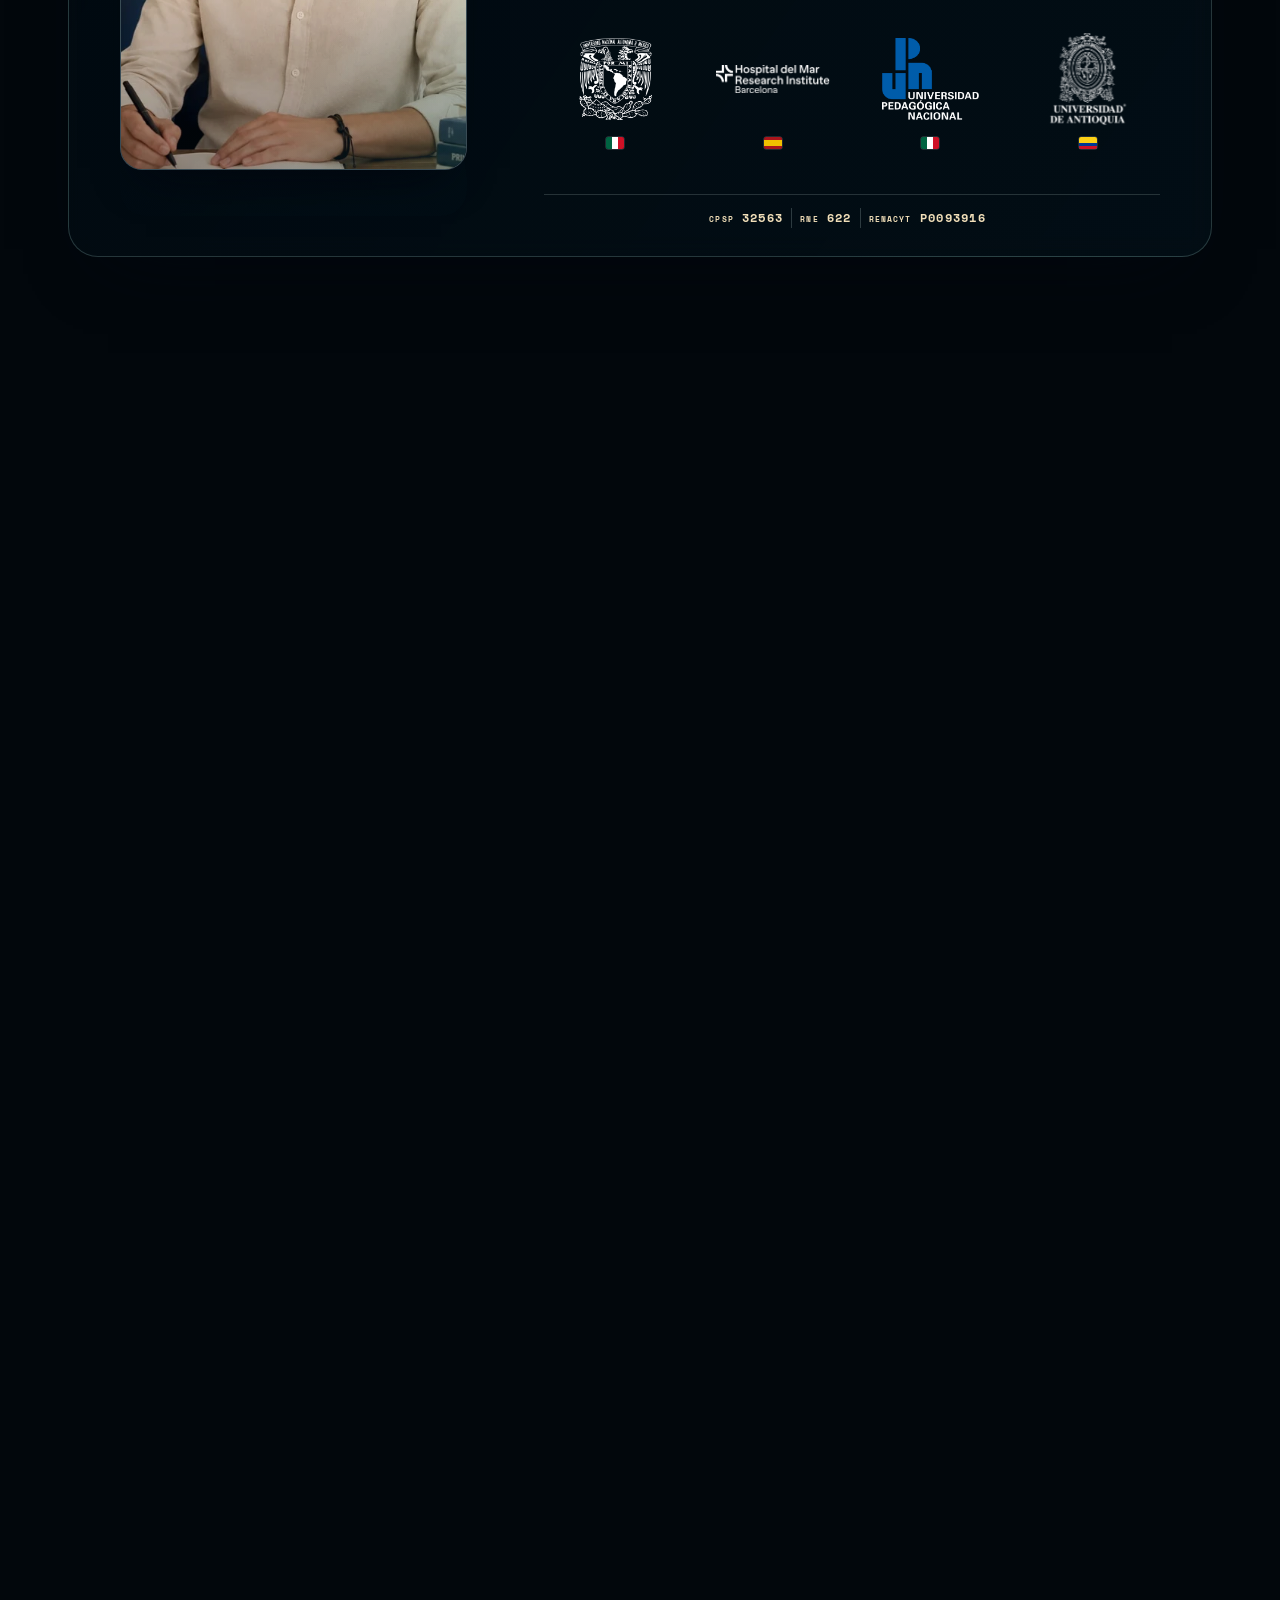
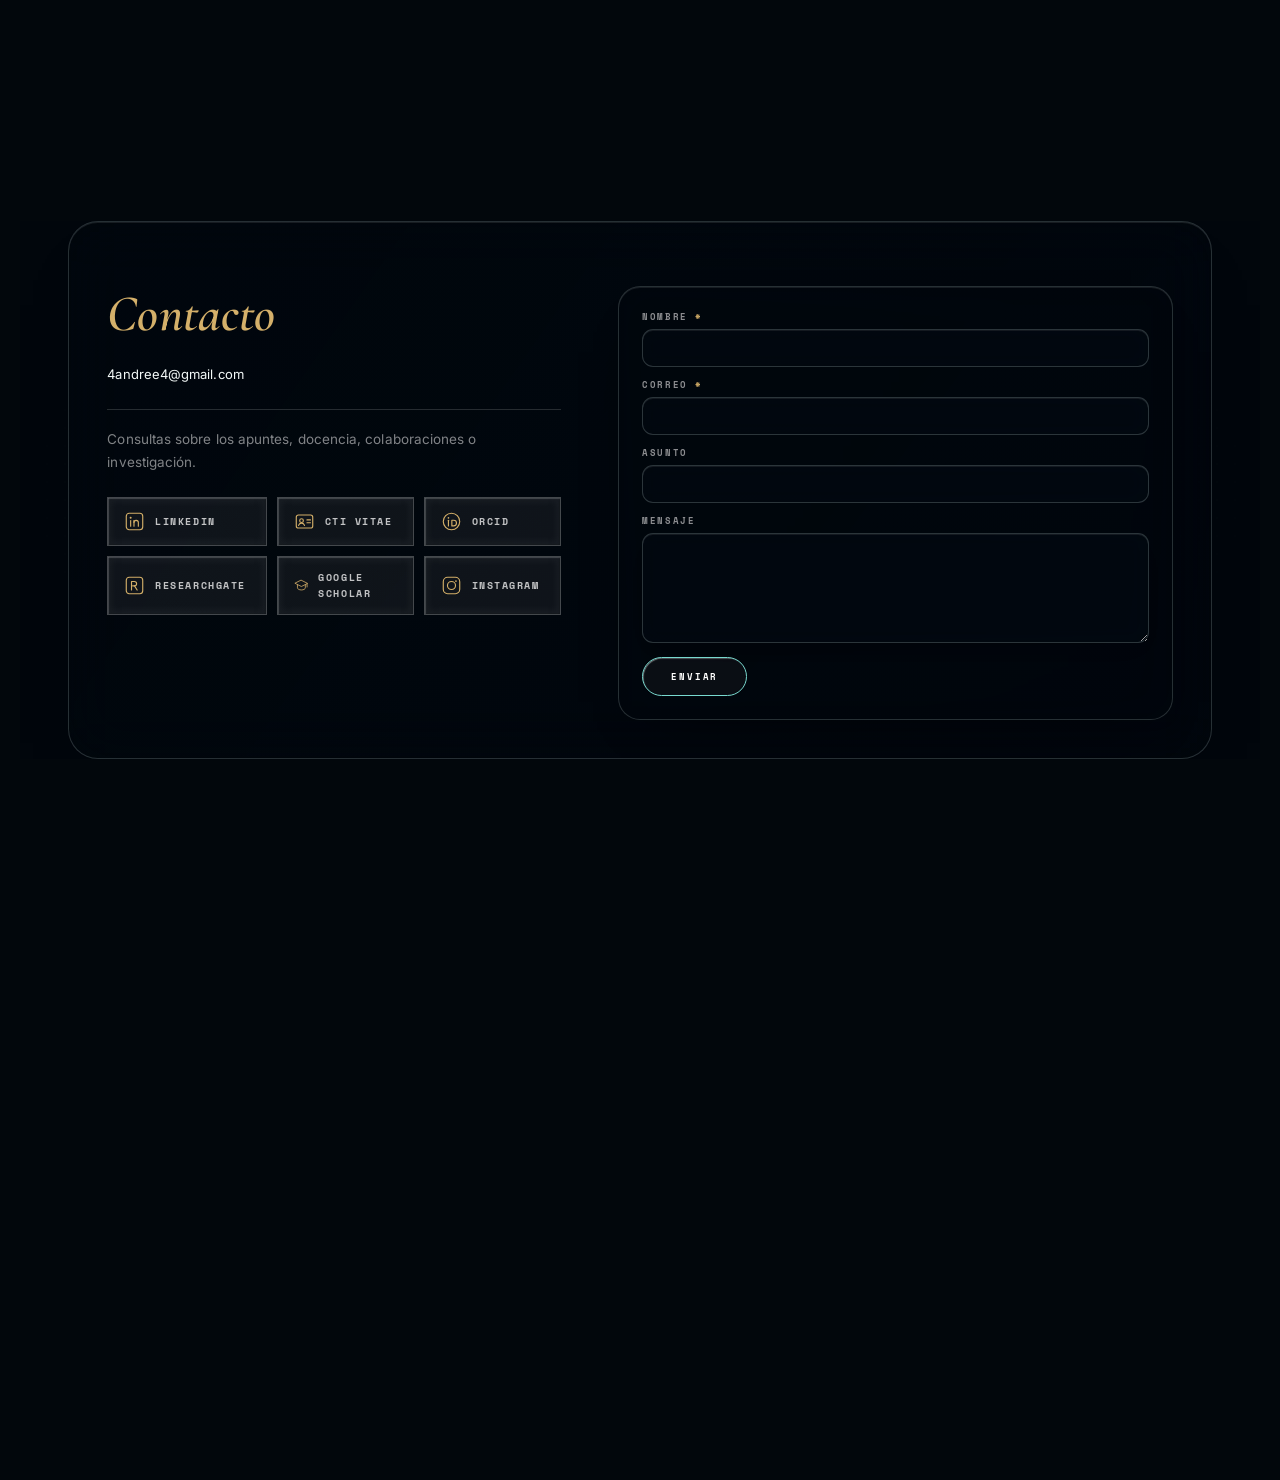
==== commit 98f32abe: "Contacto: nuevo orden de los perfiles (LinkedIn, CTI Vitae, ORCID, ResearchGate, Google Scholar, Ins" ====
--- a/sitio-andree/index.html
+++ b/sitio-andree/index.html
@@ -428,12 +428,12 @@
             <p class="contacto-nota">Consultas sobre los apuntes, docencia, colaboraciones o investigación.</p>
 
             <div class="perfiles contacto-perfiles">
-              <a class="perfil" href="https://www.instagram.com/andree_salva/" target="_blank" rel="noopener noreferrer"><span class="perfil-icono"><svg viewBox="0 0 24 24" fill="none" stroke="currentColor" stroke-width="1.3" stroke-linecap="round" stroke-linejoin="round" aria-hidden="true"><rect x="2.6" y="2.6" width="18.8" height="18.8" rx="5"/><circle cx="12" cy="12" r="4.6"/><circle cx="17.1" cy="6.9" r="1" fill="currentColor" stroke="none"/></svg></span><span>Instagram</span></a>
               <a class="perfil" href="https://www.linkedin.com/in/a-salvatierra" target="_blank" rel="noopener noreferrer"><span class="perfil-icono"><svg viewBox="0 0 24 24" fill="none" stroke="currentColor" stroke-width="1.3" stroke-linecap="round" stroke-linejoin="round" aria-hidden="true"><rect x="2.6" y="2.6" width="18.8" height="18.8" rx="3.4"/><circle cx="7.6" cy="7.7" r="1.15" fill="currentColor" stroke="none"/><path d="M7.6 10.8v6.6"/><path d="M11.4 17.4v-6.6"/><path d="M11.4 13.2c0-1.5 1.1-2.5 2.5-2.5s2.5 1 2.5 2.5v4.2"/></svg></span><span>LinkedIn</span></a>
-              <a class="perfil" href="https://www.researchgate.net/profile/Andree-Salvatierra-Baldeon?ev=hdr_xprf" target="_blank" rel="noopener noreferrer"><span class="perfil-icono"><svg viewBox="0 0 24 24" fill="none" stroke="currentColor" stroke-width="1.3" stroke-linecap="round" stroke-linejoin="round" aria-hidden="true"><rect x="2.6" y="2.6" width="18.8" height="18.8" rx="3.4"/><path d="M8.6 17.2V7.4h3.1c1.7 0 2.7 1 2.7 2.5s-1 2.5-2.7 2.5H9.9"/><path d="M12 12.4l3 4.8"/></svg></span><span>ResearchGate</span></a>
               <a class="perfil" href="https://ctivitae.concytec.gob.pe/appDirectorioCTI/VerDatosInvestigador.do?id_investigador=93916" target="_blank" rel="noopener noreferrer"><span class="perfil-icono"><svg viewBox="0 0 24 24" fill="none" stroke="currentColor" stroke-width="1.3" stroke-linecap="round" stroke-linejoin="round" aria-hidden="true"><rect x="2.6" y="4.6" width="18.8" height="14.8" rx="2.4"/><circle cx="8.6" cy="11" r="2.1"/><path d="M5.2 16.4c.5-1.6 1.8-2.5 3.4-2.5s2.9.9 3.4 2.5"/><path d="M14.8 10.2h4M14.8 13.4h4"/></svg></span><span>CTI Vitae</span></a>
               <a class="perfil" href="https://orcid.org/0000-0002-0638-563X" target="_blank" rel="noopener noreferrer"><span class="perfil-icono"><svg viewBox="0 0 24 24" fill="none" stroke="currentColor" stroke-width="1.3" stroke-linecap="round" stroke-linejoin="round" aria-hidden="true"><circle cx="12" cy="12" r="9.4"/><circle cx="8.5" cy="7.9" r="0.95" fill="currentColor" stroke="none"/><path d="M8.5 10.6v6.4"/><path d="M12.4 17v-6.4h2.1a3.2 3.2 0 0 1 0 6.4Z"/></svg></span><span>ORCID</span></a>
+              <a class="perfil" href="https://www.researchgate.net/profile/Andree-Salvatierra-Baldeon?ev=hdr_xprf" target="_blank" rel="noopener noreferrer"><span class="perfil-icono"><svg viewBox="0 0 24 24" fill="none" stroke="currentColor" stroke-width="1.3" stroke-linecap="round" stroke-linejoin="round" aria-hidden="true"><rect x="2.6" y="2.6" width="18.8" height="18.8" rx="3.4"/><path d="M8.6 17.2V7.4h3.1c1.7 0 2.7 1 2.7 2.5s-1 2.5-2.7 2.5H9.9"/><path d="M12 12.4l3 4.8"/></svg></span><span>ResearchGate</span></a>
               <a class="perfil" href="https://scholar.google.com/citations?user=h9P861oAAAAJ&amp;hl=es" target="_blank" rel="noopener noreferrer"><span class="perfil-icono"><svg viewBox="0 0 24 24" fill="none" stroke="currentColor" stroke-width="1.3" stroke-linecap="round" stroke-linejoin="round" aria-hidden="true"><path d="M12 3.6 22 8.6l-10 5-10-5Z"/><path d="M5.6 11v4.8c0 1.9 2.9 3.4 6.4 3.4s6.4-1.5 6.4-3.4V11"/><path d="M21.2 9.2v5.2"/></svg></span><span>Google Scholar</span></a>
+              <a class="perfil" href="https://www.instagram.com/andree_salva/" target="_blank" rel="noopener noreferrer"><span class="perfil-icono"><svg viewBox="0 0 24 24" fill="none" stroke="currentColor" stroke-width="1.3" stroke-linecap="round" stroke-linejoin="round" aria-hidden="true"><rect x="2.6" y="2.6" width="18.8" height="18.8" rx="5"/><circle cx="12" cy="12" r="4.6"/><circle cx="17.1" cy="6.9" r="1" fill="currentColor" stroke="none"/></svg></span><span>Instagram</span></a>
             </div>
           </div>
 
--- a/sitio-andree/css/theme.css
+++ b/sitio-andree/css/theme.css
@@ -3721,9 +3721,14 @@
 }
 .noticia-media img,
 .noticia-media video {
-  display: block; width: 100%; height: 100%; object-fit: contain;
+  display: block; width: 100%; height: 100%; object-fit: cover;
   transition: transform 0.5s cubic-bezier(0.22,1,0.36,1);
 }
+/* Todas las fotos llenan el marco entero (cover), así miden lo mismo
+   aunque su proporción original sea otra (los pocos píxeles que sobran
+   se recortan, centrados). La única excepción es el logo de YUYAY, que
+   es cuadrado y se ve completo, sin recortar (contain). */
+.noticia-media img[src*="post4"] { object-fit: contain; }
 .noticia-media::after {
   content: ''; position: absolute; inset: 0;
   background: linear-gradient(115deg, transparent 40%, rgba(255,255,255,0.35) 50%, transparent 60%);
@@ -3903,10 +3908,9 @@
 
 html { background: var(--ink); }
 
+/* Fondo liso (color entero) en todas las páginas: sin degradado ni resplandor. */
 body {
-  background:
-    radial-gradient(circle at 92% 8%, rgba(111, 216, 205, 0.14), transparent 20rem),
-    linear-gradient(180deg, #f8faf9 0%, #eef2f4 100%);
+  background: var(--white);
   color: var(--dark);
   letter-spacing: 0.005em;
 }
@@ -4131,17 +4135,8 @@
   z-index: 2;
 }
 
-body:not(:has(.page-hero--portada)) #spaMain::before {
-  content: '';
-  position: absolute;
-  z-index: -1;
-  inset: 0;
-  background-image:
-    linear-gradient(rgba(17, 65, 82, 0.035) 1px, transparent 1px),
-    linear-gradient(90deg, rgba(17, 65, 82, 0.035) 1px, transparent 1px);
-  background-size: 34px 34px;
-  mask-image: linear-gradient(to bottom, rgba(0, 0, 0, 0.8), transparent 80%);
-}
+/* (Aquí había una cuadrícula tenue de 34px en #spaMain::before para todas
+   las páginas internas; se quitó -- el fondo es un color entero.) */
 
 .section {
   max-width: 1240px;
@@ -4340,8 +4335,33 @@
    para que se note como el encabezado de cada bloque que es. */
 .investigacion-sola .escudos-titulo {
   margin-bottom: 16px;
-  color: #1b7778;
-  font-size: 16px;
+  color: var(--black);
+  font-size: 19px;
+}
+/* Más aire entre subsecciones (antes 48px, el valor base de
+   .escudos-titulo). El primero ("Publicaciones científicas") no lo
+   recibe: es :first-child, y de hecho sube -- ver el padding de
+   .section más abajo. */
+.investigacion-sola .escudos-titulo:not(:first-child) {
+  margin-top: 76px;
+}
+/* El primer subtítulo quedaba muy abajo, con el padding de arriba que
+   trae .section (hasta 130px en escritorio). Se recorta a la mitad
+   aprox. -- sube, pero sin pegarse al encabezado. */
+body:has(.investigacion-sola) .section {
+  padding-top: clamp(40px, 5.5vw, 70px);
+}
+/* Sin la línea que salía a la derecha de cada subtítulo (Publicaciones
+   científicas, Dirección de tesis, Conferencias magistrales). */
+.investigacion-sola .escudos-titulo::after {
+  content: none;
+}
+/* A 19px, "Publicaciones científicas" y "Conferencias magistrales" ya no
+   caben en una línea en celulares angostos (360-390px) con el espaciado
+   de letras de escritorio y se partían en dos. Con menos espaciado
+   entran enteros sin bajar el tamaño pedido. */
+@media (max-width: 420px) {
+  .investigacion-sola .escudos-titulo { letter-spacing: 0.04em; }
 }
 
 /* Los subtítulos de cabecera iban todos en mayúscula por heredar
@@ -5809,29 +5829,9 @@
   display: none;
 }
 
-/* --------------------------------------------------------------------------
-   INVESTIGACIÓN · fondo sólido, sin la cuadrícula
-
-   #spaMain::before le pone la cuadrícula tenue a todas las páginas que no
-   son la portada; en Investigación se apaga para que quede un fondo liso. */
-body:has(.investigacion-sola) #spaMain::before {
-  content: none;
-}
-
-/* --------------------------------------------------------------------------
-   CURSOS Y NOTICIAS · fondo blanco sólido, sin la cuadrícula
-
-   Mismo pedido que Investigación: se apaga la cuadrícula de #spaMain::before
-   y, además, el fondo general de body (que trae un degradado suave con un
-   resplandor turquesa) se fuerza a blanco puro en estas dos páginas. */
-body:has(.cursos-coverflow) #spaMain::before,
-body:has(#listaNoticias) #spaMain::before {
-  content: none;
-}
-body:has(.cursos-coverflow),
-body:has(#listaNoticias) {
-  background: var(--white) !important;
-}
+/* (Investigación, Cursos y Hitos ya iban sin cuadrícula y en blanco liso;
+   ahora es así en todas las páginas, ver body y #spaMain más arriba, así
+   que las reglas específicas de cada una ya no hacen falta.) */
 
 /* --------------------------------------------------------------------------
    REFERENCIAS DE INVESTIGACIÓN · sombreado azul, con el dorado como acento
@@ -5869,6 +5869,14 @@
   pointer-events: none;
   z-index: 60;
   background: linear-gradient(to bottom, rgba(255, 255, 255, 0), rgba(255, 255, 255, 0.9));
+}
+/* Al llegar al final de la página esa franja blanca (fija a la ventana,
+   z-index 60) quedaba PINTADA ENCIMA del pie azul oscuro y lo lavaba en
+   blanco, con el texto blanco casi ilegible. El pie va por encima de la
+   franja (61): el desvanecido sigue sobre el contenido, pero no lo tapa. */
+body:has(.investigacion-sola) .footer-wrap {
+  position: relative;
+  z-index: 61;
 }
 
 /* --------------------------------------------------------------------------
@@ -6466,23 +6474,23 @@
    este ajuste medía lo mismo sin escalar que INNN, quedando
    visualmente más chico que su vecino de la derecha -- con dos vecinos
    en vez de uno en el riel de escritorio, pero con espacio de sobra a
-   cada lado. Se pidió 5 puntos menos que INNN (1.3/1.2), así que queda
-   apenas un poco más chico en vez de idéntico. */
+   cada lado. Se pidió 5 puntos menos que INNN (1.3/1.2) y luego otros 5 más
+   (1.2/1.1), así que queda algo más chico en vez de idéntico. */
 #sobre .riel-escudo-item img[src*="innn.webp"] {
   transform: scale(1.3) !important;
   margin-bottom: 12px;
 }
 #sobre .riel-escudo-item img[src*="unmsm.webp"] {
-  transform: scale(1.25) !important;
-  margin-bottom: 12px;
+  transform: scale(1.2) !important;
+  margin-bottom: 9px;
 }
 #sobre .escudo img[src*="innn.webp"] {
   transform: scale(1.2) !important;
   margin-bottom: 16px;
 }
 #sobre .escudo img[src*="unmsm.webp"] {
-  transform: scale(1.15) !important;
-  margin-bottom: 16px;
+  transform: scale(1.1) !important;
+  margin-bottom: 14px;
 }
 
 /* --------------------------------------------------------------------------
@@ -6590,107 +6598,103 @@
   --ro-gold-100: #f3e8cf;
   --ro-ink-soft: #5b6472;
   --ro-line: rgba(10, 24, 48, 0.12);
-  --ro-c-meds: #a8592f;
-  --ro-c-atlas: #b8863a;
-  --ro-c-img: #2f6e78;
-  --ro-c-neuro: #6d3a58;
-  --ro-c-histo: #5c7a34;
+  --ro-footer-blue: #071522;
   max-width: 980px;
   margin: 0 auto;
   font-family: "Iowan Old Style", "Palatino Linotype", Georgia, "Times New Roman", serif;
   color: var(--ro-navy-950);
 }
-.recomendados-original .ro-disclaimer {
-  font-family: -apple-system, BlinkMacSystemFont, "Segoe UI", Helvetica, Arial, sans-serif;
-  background: var(--ro-navy-950);
-  color: var(--ro-gold-100);
-  border-radius: 6px;
-  padding: 18px 22px;
-  font-size: 0.92rem;
-  line-height: 1.6;
-  margin: 8px 0 36px;
-  border-left: 4px solid var(--ro-gold-500);
-  text-align: justify;
-  text-justify: inter-word;
-}
-.recomendados-original .ro-disclaimer strong { color: #fff; }
-
+/* El aviso va al final, igual que en los temarios: usa tal cual
+   .aviso-derechos (línea, título en mono, texto gris justificado; más
+   arriba). Lo único que se ajusta es la tipografía, porque este
+   contenedor pone el resto en serif y el aviso va en Inter. */
+.recomendados-original .aviso-derechos {
+  font-family: 'Inter', sans-serif;
+}
+
+/* Cada categoría es una tarjeta blanca de esquinas redondeadas con sombra
+   suave: arriba icono y título en serif, con una
+   línea fina debajo; después la lista, con un triángulo gris pequeño de
+   viñeta, el nombre de cada sitio y su descripción debajo, que se despliega
+   al pasar el mouse. Primera fila de tres tarjetas y segunda de dos más
+   anchas (rejilla de 6 columnas: 2+2+2 y 3+3). */
 .recomendados-original .ro-catalog {
   display: grid;
-  grid-template-columns: repeat(auto-fit, minmax(280px, 1fr));
+  grid-template-columns: repeat(6, minmax(0, 1fr));
   gap: 20px;
 }
-
-/* Cada ficha lleva su propio color de acento (--ro-accent), tomado de
-   las variables --ro-c-* de más arriba -- una franja arriba, el ícono y
-   el punto delante de cada nombre lo usan. */
+.recomendados-original .ro-plate { grid-column: span 2; }
+.recomendados-original .ro-plate:nth-child(n+4) { grid-column: span 3; }
+@media (max-width: 860px) {
+  .recomendados-original .ro-catalog { grid-template-columns: repeat(2, minmax(0, 1fr)); }
+  .recomendados-original .ro-plate,
+  .recomendados-original .ro-plate:nth-child(n+4) { grid-column: span 1; }
+  .recomendados-original .ro-plate:last-child { grid-column: 1 / -1; }
+}
+@media (max-width: 560px) {
+  .recomendados-original .ro-catalog { grid-template-columns: minmax(0, 1fr); }
+  .recomendados-original .ro-plate:last-child { grid-column: auto; }
+}
+
 .recomendados-original .ro-plate {
-  --ro-accent: var(--ro-navy-900);
   position: relative;
   background: #fff;
-  border-radius: 12px;
+  border-radius: 14px;
   border: 1px solid var(--ro-line);
-  padding: 22px 20px 18px;
-  overflow: hidden;
+  box-shadow: 0 8px 24px -16px rgba(10, 24, 48, 0.28);
+  padding: 20px 24px 14px;
   transition: transform 0.18s ease, box-shadow 0.18s ease;
 }
 .recomendados-original .ro-plate:hover {
   transform: translateY(-3px);
-  box-shadow: 0 10px 28px -14px rgba(10, 24, 48, 0.28);
-}
-.recomendados-original .ro-plate::before {
-  content: "";
-  position: absolute;
-  top: 0; left: 0; right: 0;
-  height: 4px;
-  background: var(--ro-accent);
-}
-.recomendados-original .ro-plate--meds  { --ro-accent: var(--ro-c-meds); }
-.recomendados-original .ro-plate--atlas { --ro-accent: var(--ro-c-atlas); }
-.recomendados-original .ro-plate--img   { --ro-accent: var(--ro-c-img); }
-.recomendados-original .ro-plate--neuro { --ro-accent: var(--ro-c-neuro); }
-.recomendados-original .ro-plate--histo { --ro-accent: var(--ro-c-histo); }
+  box-shadow: 0 14px 30px -16px rgba(10, 24, 48, 0.34);
+}
 
 .recomendados-original .ro-plate-head {
   display: flex; align-items: center; gap: 12px;
-  margin-bottom: 16px;
-}
-.recomendados-original .ro-plate-badge {
-  width: 38px; height: 38px; flex: 0 0 auto;
-  border-radius: 10px;
-  background: color-mix(in srgb, var(--ro-accent) 16%, white);
-  color: var(--ro-accent);
-  display: flex; align-items: center; justify-content: center;
-}
-.recomendados-original .ro-plate-badge svg { width: 20px; height: 20px; }
+  padding: 0 0 14px;
+  border-bottom: 1px solid var(--ro-line);
+}
+.recomendados-original .ro-ico {
+  flex: none; width: 22px; height: 22px;
+  fill: none; stroke: currentColor; stroke-width: 1.6;
+  stroke-linecap: round; stroke-linejoin: round;
+  color: var(--ro-navy-950);
+}
 .recomendados-original .ro-plate h2 {
+  flex: 1; min-width: 0;
   font-family: "Iowan Old Style", "Palatino Linotype", Georgia, "Times New Roman", serif;
-  font-size: 1.1rem; font-weight: 500;
+  font-size: 1.05rem; font-weight: 600; line-height: 1.3;
   margin: 0; color: var(--ro-navy-950);
+  text-align: left;
 }
 
 .recomendados-original .ro-list {
-  list-style: none; margin: 0; padding: 0;
+  list-style: none; margin: 0; padding: 10px 0 4px;
   font-family: -apple-system, BlinkMacSystemFont, "Segoe UI", Helvetica, Arial, sans-serif;
 }
-.recomendados-original .ro-list li { border-top: 1px solid var(--ro-line); }
-.recomendados-original .ro-list li:first-child { border-top: none; }
+/* Sin rayas entre los enlaces: los separa solo el espacio. */
 .recomendados-original .ro-list a {
+  display: grid; grid-template-columns: 10px minmax(0, 1fr);
+  align-items: center; column-gap: 12px;
+  margin: 0 -10px; padding: 8px 10px;
+  border-radius: 6px;
   text-decoration: none; color: var(--ro-navy-950);
-  display: block; margin: 0 -10px; padding: 9px 10px;
-  border-radius: 6px;
   transition: background 0.15s ease, color 0.15s ease;
 }
+/* Viñeta: triángulo pequeño, todo en un solo dorado (--ro-gold-500,
+   #c39a3f), borde y relleno. Color fijo en el SVG, se ve igual sobre el
+   blanco y sobre el azul del hover. */
+.recomendados-original .ro-list a::before {
+  content: "";
+  grid-column: 1; grid-row: 1;
+  width: 10px; height: 10px;
+  background: url("data:image/svg+xml,%3Csvg xmlns='http://www.w3.org/2000/svg' viewBox='0 0 10 10'%3E%3Cpath d='M2.6 1.4 8 5 2.6 8.6Z' fill='%23c39a3f' stroke='%23c39a3f' stroke-width='1.2' stroke-linejoin='round'/%3E%3C/svg%3E") center / contain no-repeat;
+}
 .recomendados-original .ro-name {
-  font-weight: 600; font-size: 0.95rem;
-  position: relative; padding-left: 14px;
+  grid-column: 2; grid-row: 1;
+  font-weight: 500; font-size: 0.92rem;
   color: inherit;
-}
-.recomendados-original .ro-name::before {
-  content: "";
-  position: absolute; left: 0; top: 0.5em;
-  width: 6px; height: 6px; border-radius: 50%;
-  background: var(--ro-accent);
 }
 /* Solo hover real (mouse) -- en touch (Android/iOS) ":hover" se activa
    con el toque y se queda "pegado" hasta el próximo toque en otra
@@ -6698,7 +6702,8 @@
    abrirlo. (hover:hover) lo limita a dispositivos con mouse de verdad;
    en touch no queda ningún resabio, ni con clase ni con localStorage. */
 @media (hover: hover) and (pointer: fine) {
-  .recomendados-original .ro-list a:hover {
+  .recomendados-original .ro-list a:hover,
+  .recomendados-original .ro-list a:focus-visible {
     background: var(--ro-navy-950);
     color: var(--ro-gold-100);
   }
@@ -6712,13 +6717,147 @@
   background: var(--ro-navy-950);
   color: var(--ro-gold-100);
 }
+/* Descripción del sitio, debajo del nombre y alineada con él. Toma el color
+   del enlace (más tenue), así en el hover pasa a dorado tenue con el resto. */
 .recomendados-original .ro-desc {
-  display: block; font-size: 0.8rem;
+  grid-column: 2; grid-row: 2;
+  display: block; font-size: 0.8rem; line-height: 1.45;
   color: inherit; opacity: 0.72;
-  padding-left: 14px; margin-top: 2px;
-}
-
-@media (max-width: 520px) {
-  .recomendados-original .ro-plate h2 { font-size: 1rem; }
-}
-
+  margin-top: 2px;
+}
+/* Al pasar el mouse (o mientras se pulsa en touch) la letra de la
+   descripción pasa a blanco sobre el fondo azul. */
+.recomendados-original .ro-list a:hover .ro-desc,
+.recomendados-original .ro-list a:focus-visible .ro-desc,
+.recomendados-original .ro-list a:active .ro-desc {
+  color: #fff; opacity: 1;
+}
+/* Con mouse, en reposo solo se ven los nombres: la descripción está
+   plegada y se despliega hacia abajo al pasar por encima (o al enfocar con
+   teclado). En touch no se pliega nada: sin hover no habría forma de
+   leerla. Va después de .ro-desc para ganar en el orden. */
+@media (hover: hover) and (pointer: fine) {
+  .recomendados-original .ro-desc {
+    max-height: 0; margin-top: 0; opacity: 0;
+    overflow: hidden;
+    transition: max-height 0.25s ease, margin-top 0.25s ease, opacity 0.2s ease;
+  }
+  .recomendados-original .ro-list a:hover .ro-desc,
+  .recomendados-original .ro-list a:focus-visible .ro-desc {
+    max-height: 6em; margin-top: 2px; opacity: 1;
+  }
+}
+
+
+/* --------------------------------------------------------------------------
+   INVESTIGACIÓN · vista previa del artículo original al pasar el mouse
+
+   Igual que en Recomendados, en reposo solo se ve el nombre y los datos de
+   la publicación; con el mouse encima, la fila se despliega hacia abajo y
+   muestra la primera página del artículo original (.ref-captura, solo en
+   las publicaciones que la traen: .ref--captura).
+   Composición tipo póster: arriba, los datos sobre el azul sólido; el azul
+   se va difuminando de forma muy gradual (muchas paradas, para que no se
+   note ningún escalón) hasta llegar al blanco, y la página del artículo
+   emerge de ahí, sobre fondo blanco. Solo con mouse: en touch no hay hover
+   y la vista previa no se muestra (la fila queda como siempre). */
+.ref-captura { display: none; }
+
+@media (hover: hover) and (pointer: fine) {
+  .ref--captura {
+    --ref-px: 24px; --ref-py: 22px;
+    padding: var(--ref-py) var(--ref-px);
+  }
+  /* Sin hueco entre la fila de datos y la vista previa plegada (por
+     debajo de 520px .ref apila año y datos con su propio gap de 6px). */
+  @media (min-width: 521px) {
+    .ref--captura { row-gap: 0; }
+  }
+  @media (max-width: 900px) {
+    .ref--captura { --ref-px: 17px; --ref-py: 20px; }
+  }
+
+  .ref--captura:hover,
+  .ref--captura:has(.ref-enlace:focus-visible) {
+    padding-left: var(--ref-px);
+    background: var(--blue) !important;
+    box-shadow: none !important;
+  }
+
+  /* Plegada por defecto. Al abrir, se sale del relleno de la fila (márgenes
+     negativos) para que el blanco llegue de borde a borde y hasta abajo. */
+  .ref-captura {
+    grid-column: 1 / -1;
+    display: block; position: relative;
+    margin: 0 calc(-1 * var(--ref-px)) 0;
+    max-height: 0; opacity: 0; overflow: hidden;
+    /* Las 3 primeras líneas de píxeles en azul: si la fila cae en una
+       posición fraccionaria, el borde superior no deja ver una raya
+       clara del blanco de debajo. */
+    background: linear-gradient(var(--blue) 0 3px, #fff 3px);
+    transition: max-height 0.55s cubic-bezier(0.22, 1, 0.36, 1),
+                margin 0.55s cubic-bezier(0.22, 1, 0.36, 1),
+                opacity 0.35s ease;
+  }
+  .ref--captura:hover .ref-captura,
+  .ref--captura:has(.ref-enlace:focus-visible) .ref-captura {
+    max-height: 560px; opacity: 1;
+    /* Casi pegada a los datos (4px bajo el DOI): el difuminado arranca
+       lo más arriba posible sin tapar el texto. */
+    margin-top: 4px; margin-bottom: calc(-1 * var(--ref-py));
+  }
+
+  .ref-captura img {
+    display: block; position: relative;
+    width: min(700px, 82%); height: auto; aspect-ratio: 1240 / 930;
+    margin: 0 auto;
+    box-shadow: 0 0 0 1px rgba(20, 35, 61, 0.1),
+                0 18px 36px -20px rgba(20, 35, 61, 0.45);
+  }
+  /* Degradado del azul de la fila hacia transparente, por encima de la
+     página; se ve como si el azul se disolviera dejando salir el papel. */
+  .ref-captura::before {
+    content: ''; position: absolute; inset: 0; z-index: 1;
+    pointer-events: none;
+    background: linear-gradient(to bottom,
+      rgb(20 35 61 / 1) 0%,
+      rgb(20 35 61 / 0.96) 4%,
+      rgb(20 35 61 / 0.89) 8%,
+      rgb(20 35 61 / 0.79) 14%,
+      rgb(20 35 61 / 0.67) 19%,
+      rgb(20 35 61 / 0.54) 25%,
+      rgb(20 35 61 / 0.42) 30%,
+      rgb(20 35 61 / 0.30) 35%,
+      rgb(20 35 61 / 0.20) 41%,
+      rgb(20 35 61 / 0.11) 46%,
+      rgb(20 35 61 / 0.05) 52%,
+      rgb(20 35 61 / 0.015) 57%,
+      rgb(20 35 61 / 0) 62%);
+  }
+  /* La página está recortada por abajo: se difumina en el blanco. */
+  .ref-captura::after {
+    content: ''; position: absolute; left: 0; right: 0; bottom: 0; height: 90px;
+    z-index: 1; pointer-events: none;
+    background: linear-gradient(to top, #fff 8%, rgb(255 255 255 / 0));
+  }
+}
+
+@media (prefers-reduced-motion: reduce) {
+  .ref-captura { transition: none; }
+}
+
+/* --------------------------------------------------------------------------
+   PORTADA · Contacto aparece de frente, sin efectos
+
+   Los datos, los campos y el botón de Contacto entraban con opacidad,
+   desplazamiento y (en celular) una transición ligadas al scroll
+   (.slide-pin [data-reveal], más arriba), y hasta que terminaban se veían
+   solo las cajas vacías. Se dejan siempre visibles, en su sitio y sin
+   transición. Va con selector por ID y !important para ganarle a las
+   reglas de entrada, que también usan !important. */
+#contactame [data-reveal] {
+  opacity: 1 !important;
+  transform: none !important;
+  filter: none !important;
+  transition: none !important;
+}
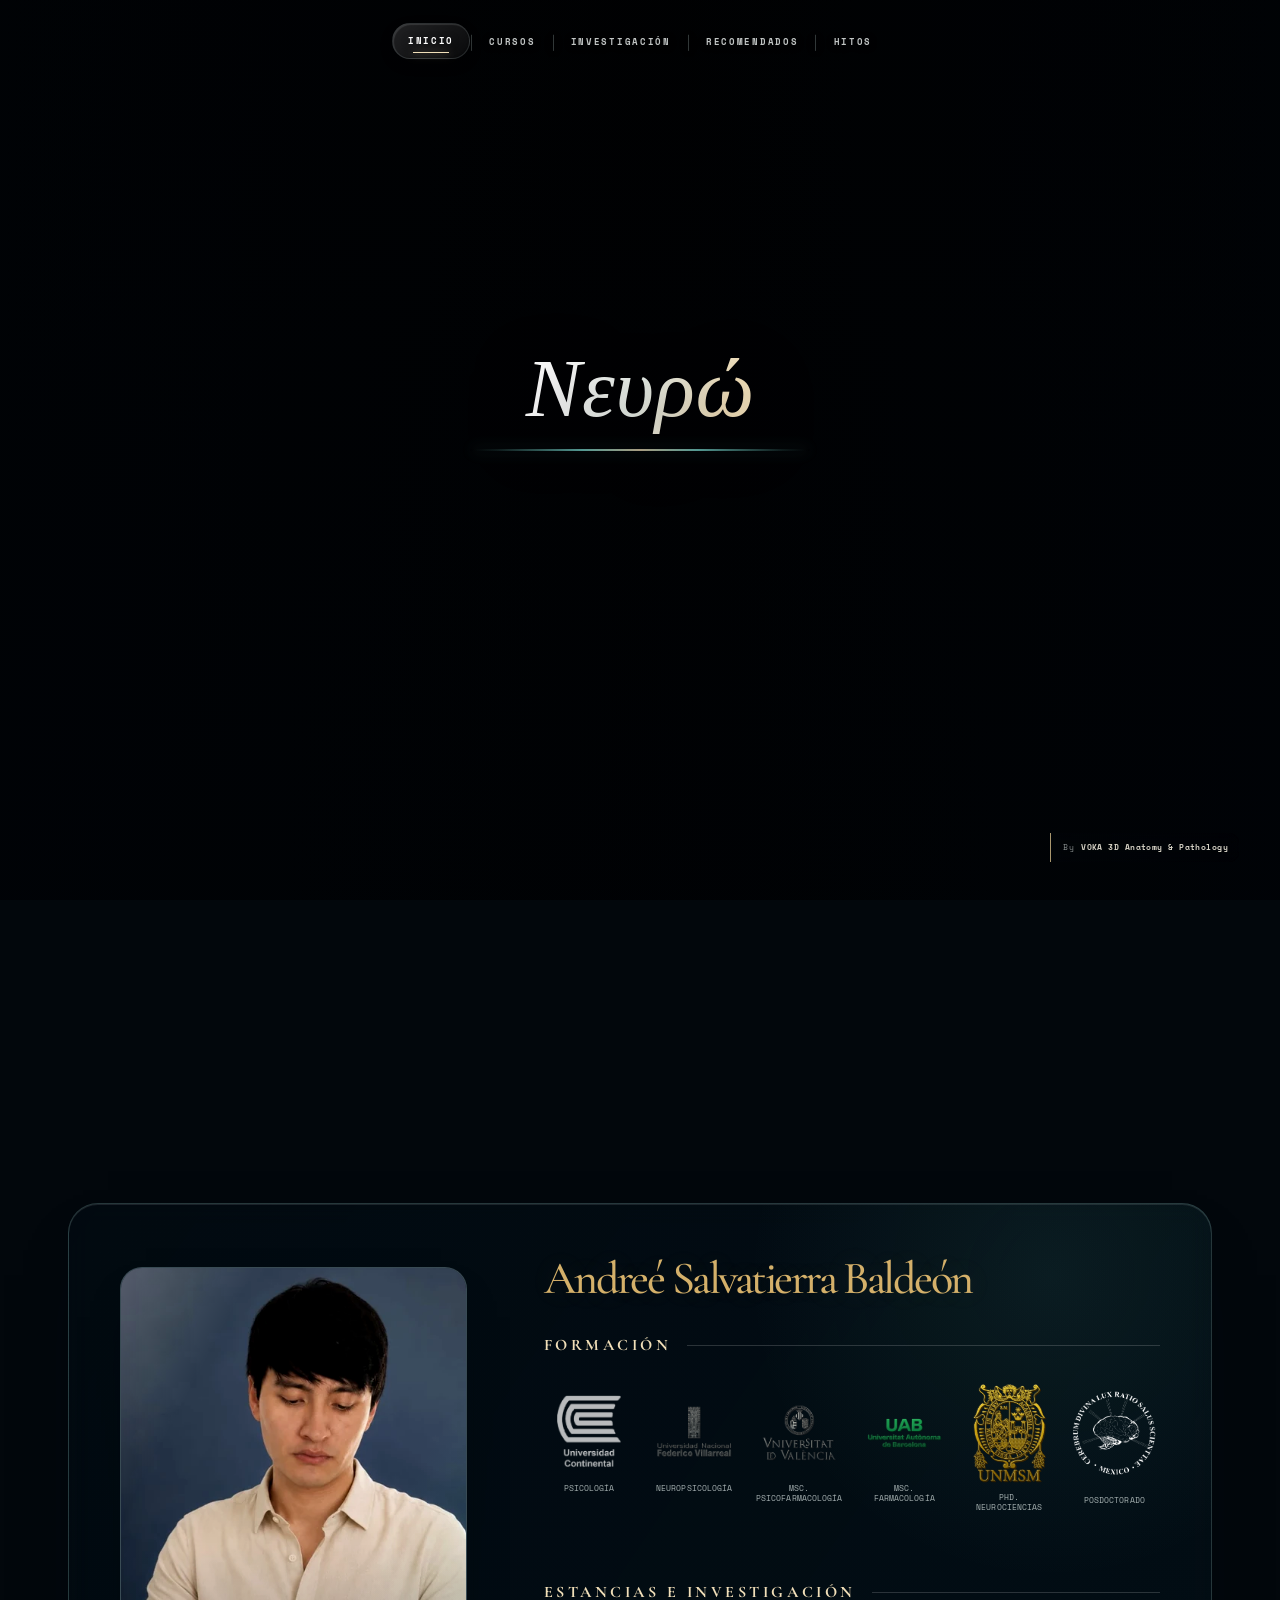
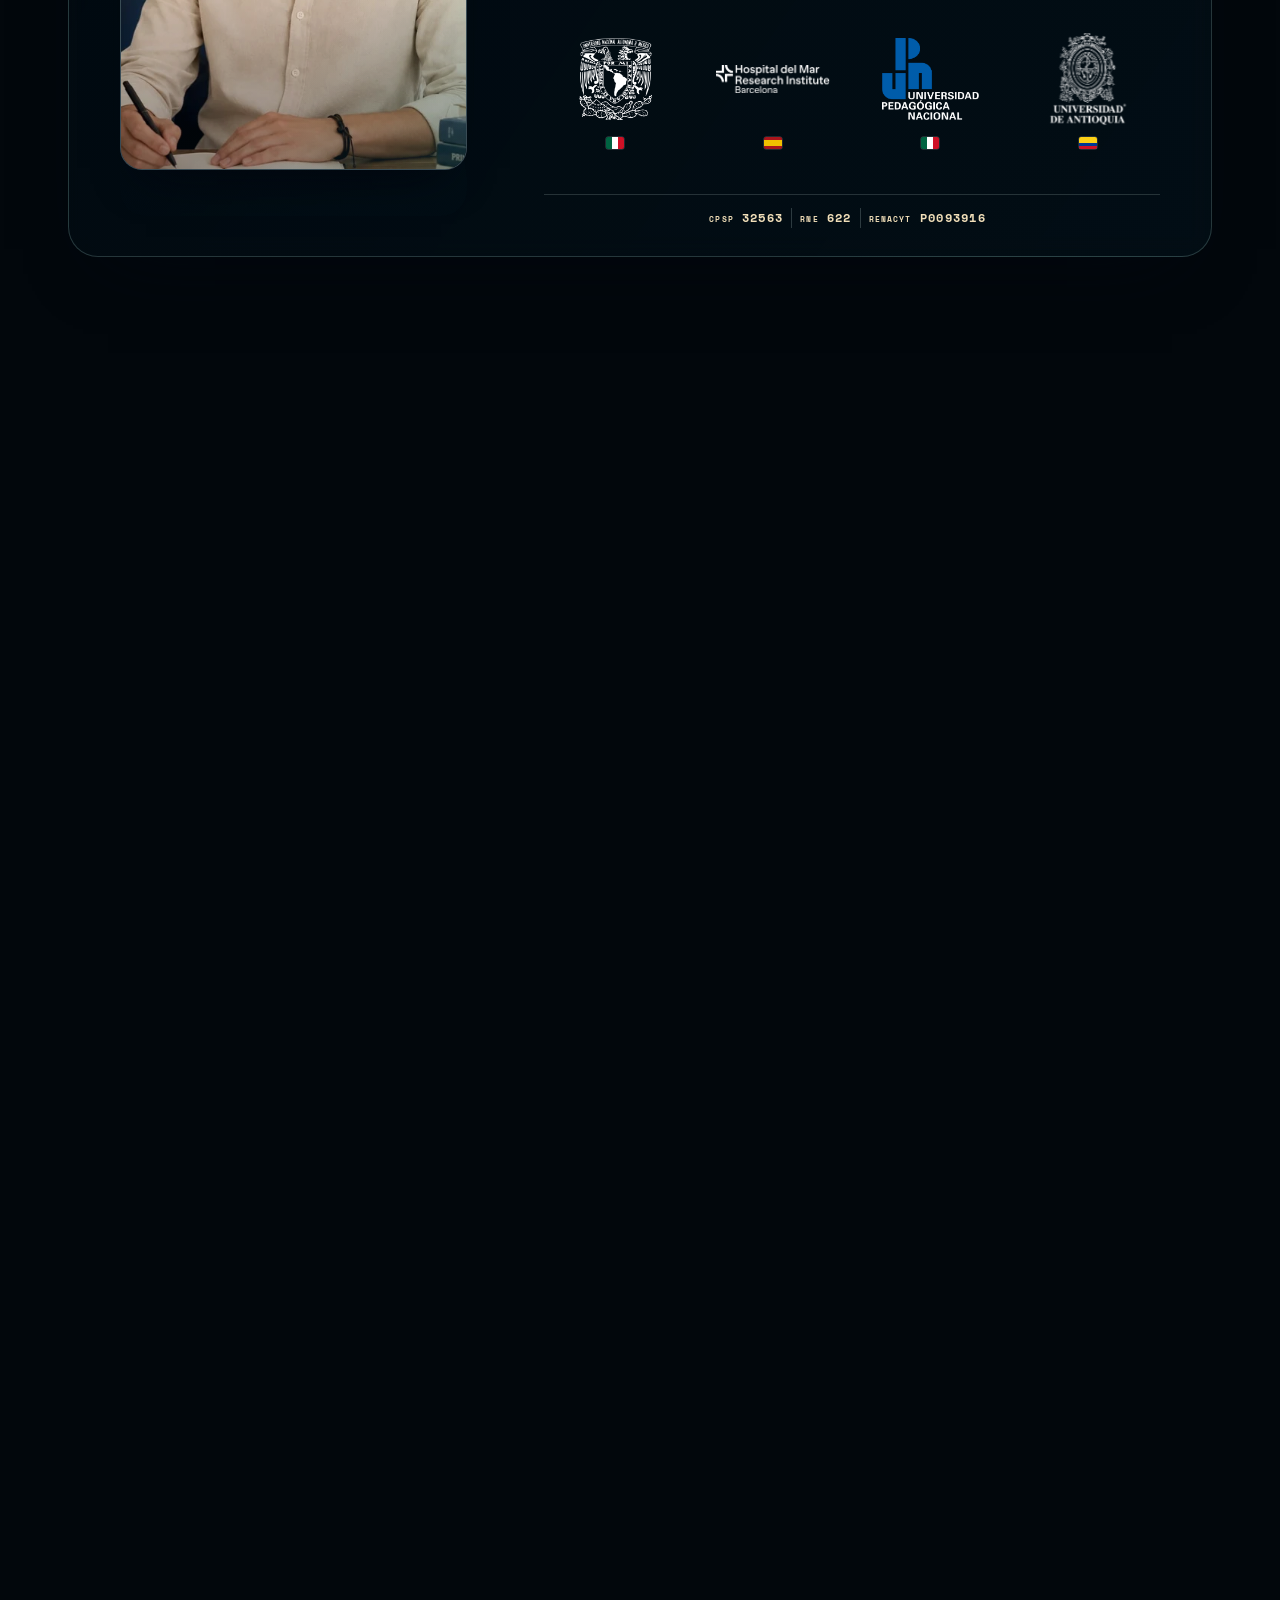
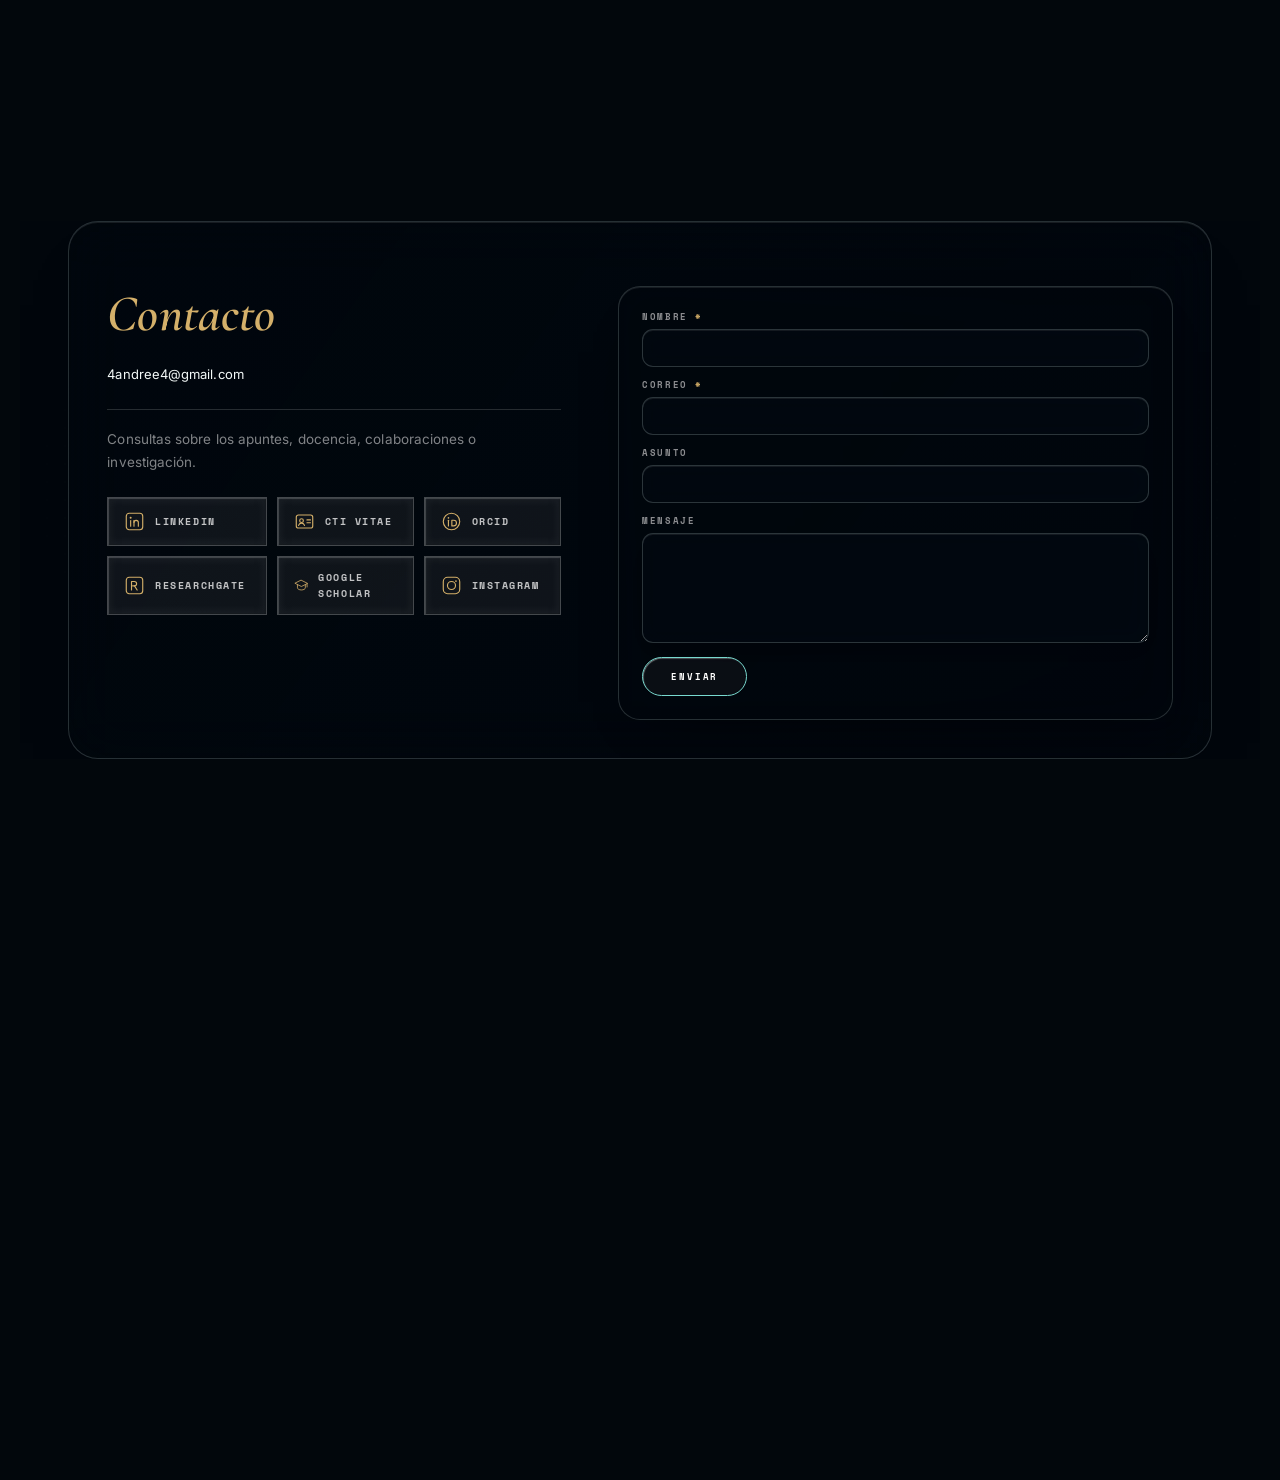
==== commit 890b0086: "Portada: título 'Andreé Salvatierra Baldeón' y descripción 'Neurona (Apuntes de Neurociencia). Todo " ====
--- a/sitio-andree/index.html
+++ b/sitio-andree/index.html
@@ -3,8 +3,8 @@
 <head>
   <meta charset="UTF-8"/>
   <meta name="viewport" content="width=device-width, initial-scale=1.0"/>
-  <title>Neurona (Apuntes de Neurociencia)</title>
-  <meta name="description" content="Todo lo que necesitas para dominar neurociencia: notas, PPTs y los mejores recursos, gratis. Descubre cómo piensa el cerebro."/>
+  <title>Andreé Salvatierra Baldeón</title>
+  <meta name="description" content="Neurona (Apuntes de Neurociencia). Todo lo que necesitas para dominar neurociencia: notas, PPTs y los mejores recursos, gratis. Descubre cómo piensa el cerebro."/>
   <link rel="icon" href="favicon.png" sizes="32x32" type="image/png"/>
   <link rel="apple-touch-icon" href="apple-touch-icon.png"/>
   <link rel="preconnect" href="https://fonts.googleapis.com"/>
@@ -52,7 +52,7 @@
        nunca se muestra -- la portada de escritorio de abajo sigue
        intacta. El fondo es el mismo video que usa la portada de
        escritorio (no la foto fija de referencia). -->
-  <section class="mobile-cover" id="portadaMovil" aria-labelledby="coverTituloMovil">
+  <section data-nosnippet class="mobile-cover" id="portadaMovil" aria-labelledby="coverTituloMovil">
     <video class="mobile-cover__video" autoplay muted loop playsinline
            preload="auto" aria-hidden="true">
       <source src="img/hero-cerebro-portada.mp4" type="video/mp4"/>
@@ -116,7 +116,7 @@
     })();
   </script>
 
-  <section class="page-hero page-hero--portada page-hero--fijo" id="portada">
+  <section data-nosnippet class="page-hero page-hero--portada page-hero--fijo" id="portada">
     <video class="page-hero-video" autoplay muted loop playsinline
            poster="img/hero-neuronas-poster.webp" aria-hidden="true">
       <source src="img/hero-neuronas.mp4" type="video/mp4"/>
@@ -237,7 +237,7 @@
     </a>
   </nav>
 
-  <div class="slide-wrap" id="sobre">
+  <div data-nosnippet class="slide-wrap" id="sobre">
    <div class="slide-pin">
     <div class="section">
       <div class="autor-grid">
@@ -411,7 +411,7 @@
 
   <div class="slide-wrap" id="contactame-wrap">
    <div class="slide-pin">
-    <section class="contacto-seccion" id="contactame">
+    <section data-nosnippet class="contacto-seccion" id="contactame">
     <div class="section">
       <div class="contacto contacto--abierto">
         <div class="contacto-cuerpo">
@@ -515,7 +515,7 @@
   </main>
 
   <footer class="footer-wrap" id="contacto">
-    <div class="footer">
+    <div data-nosnippet class="footer">
       <div class="footer-bottom">
         <span class="footer-copy"><span class="footer-copy-nombre">© Andreé Salvatierra</span><span class="footer-copy-sep" aria-hidden="true"> · </span><span class="footer-copy-lema">Apuntes de libre distribución con atribución</span></span>
       </div>
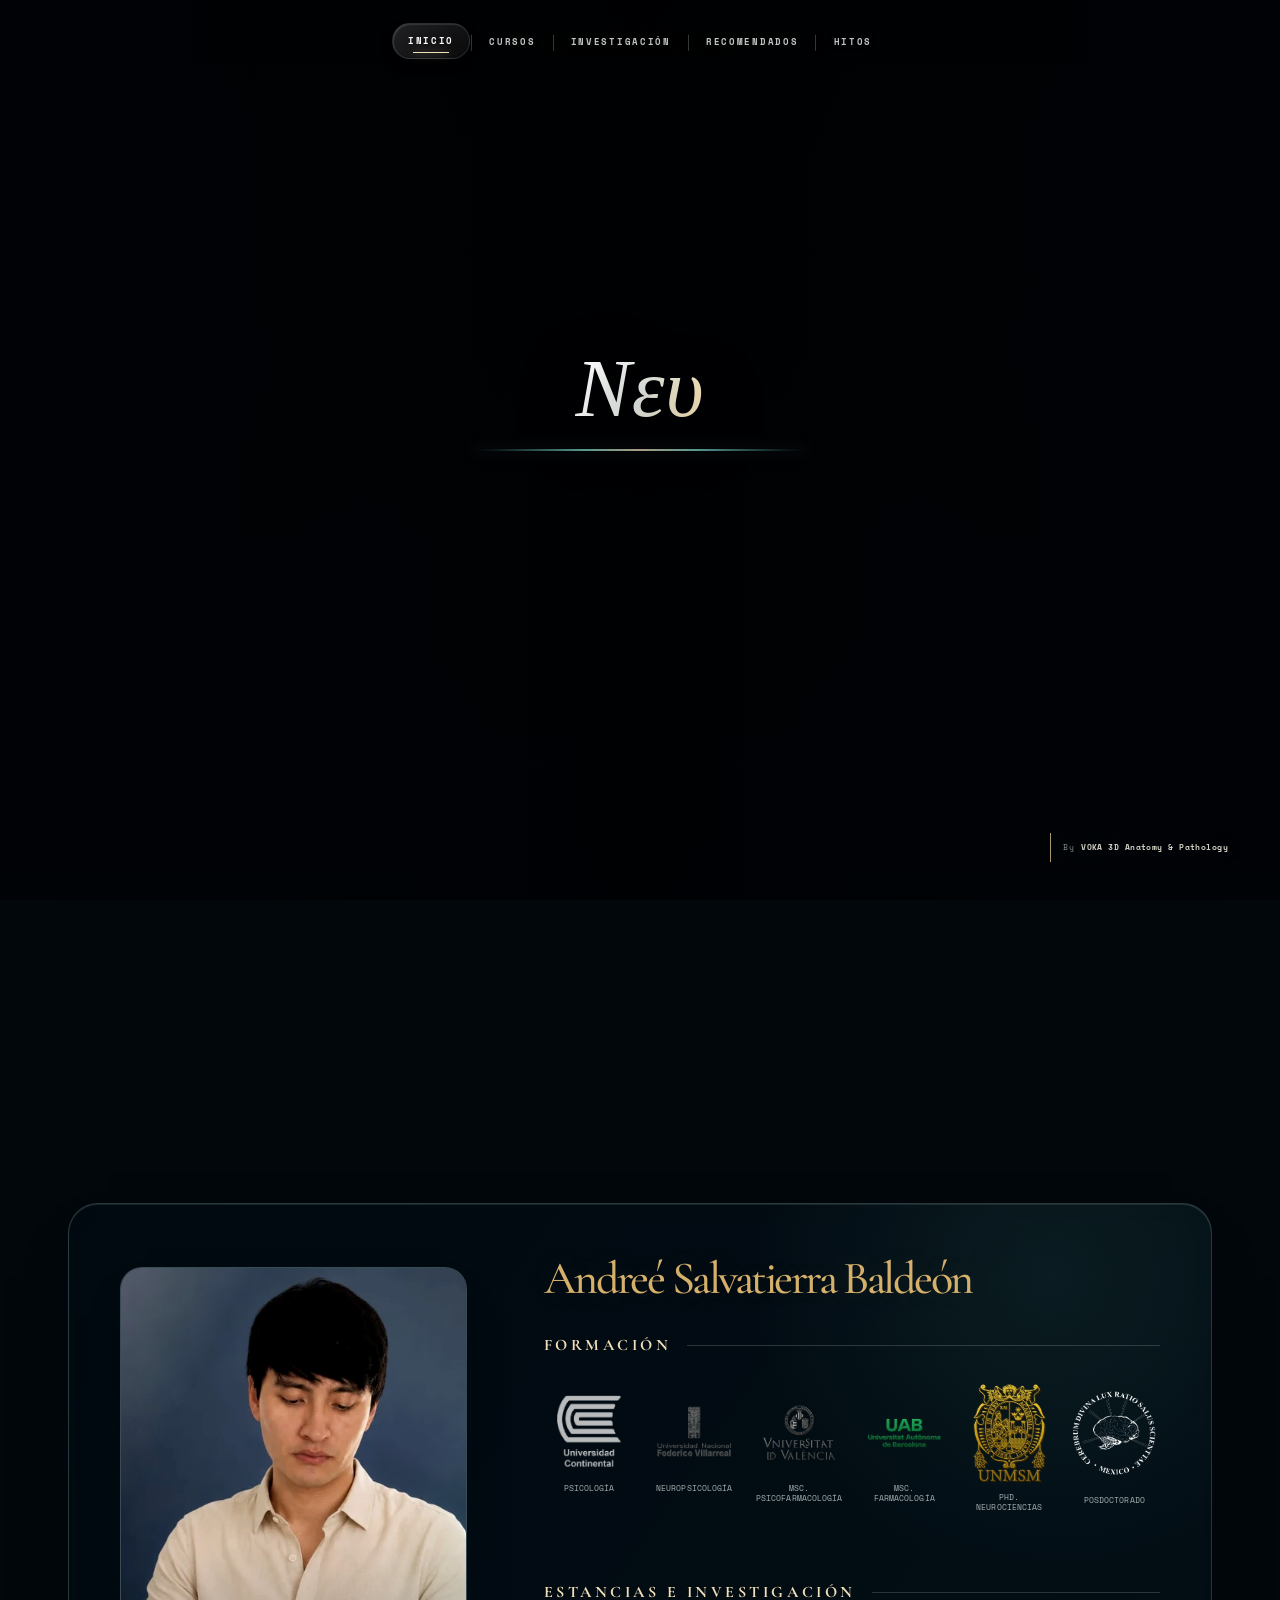
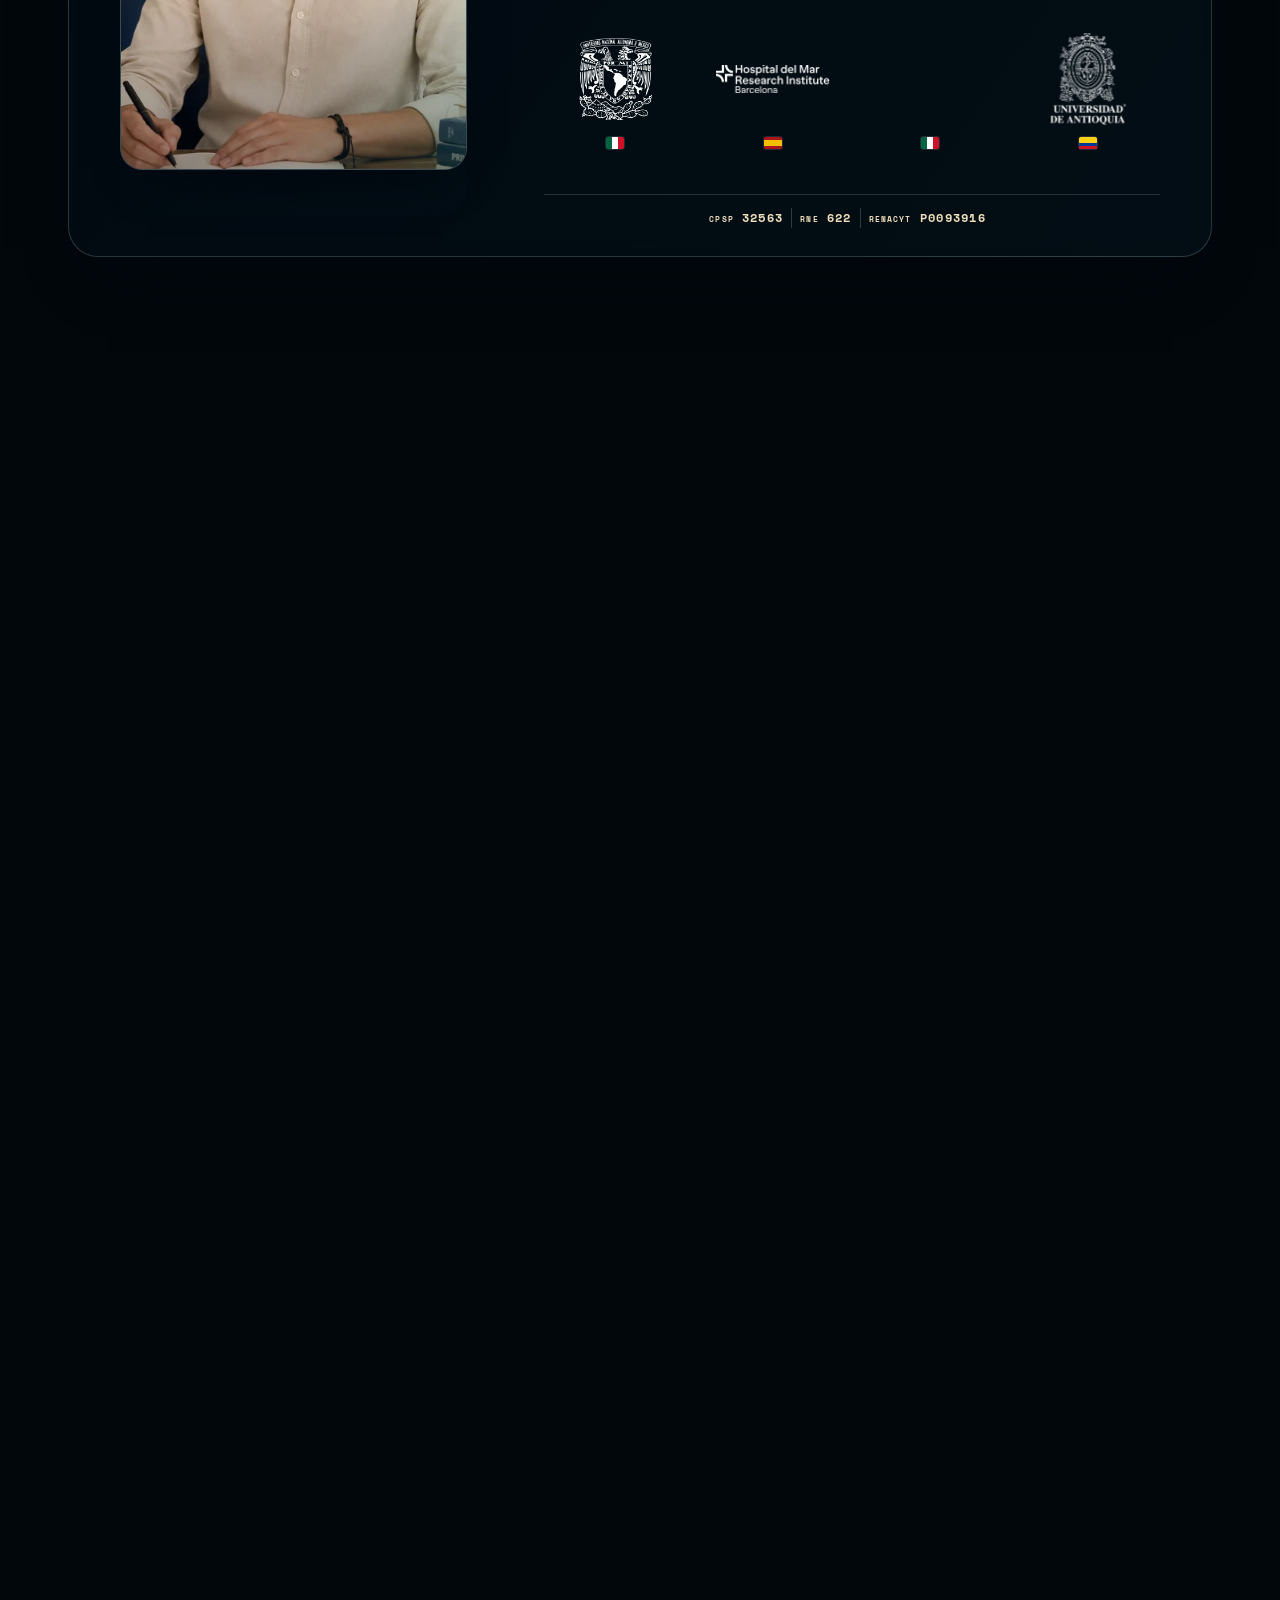
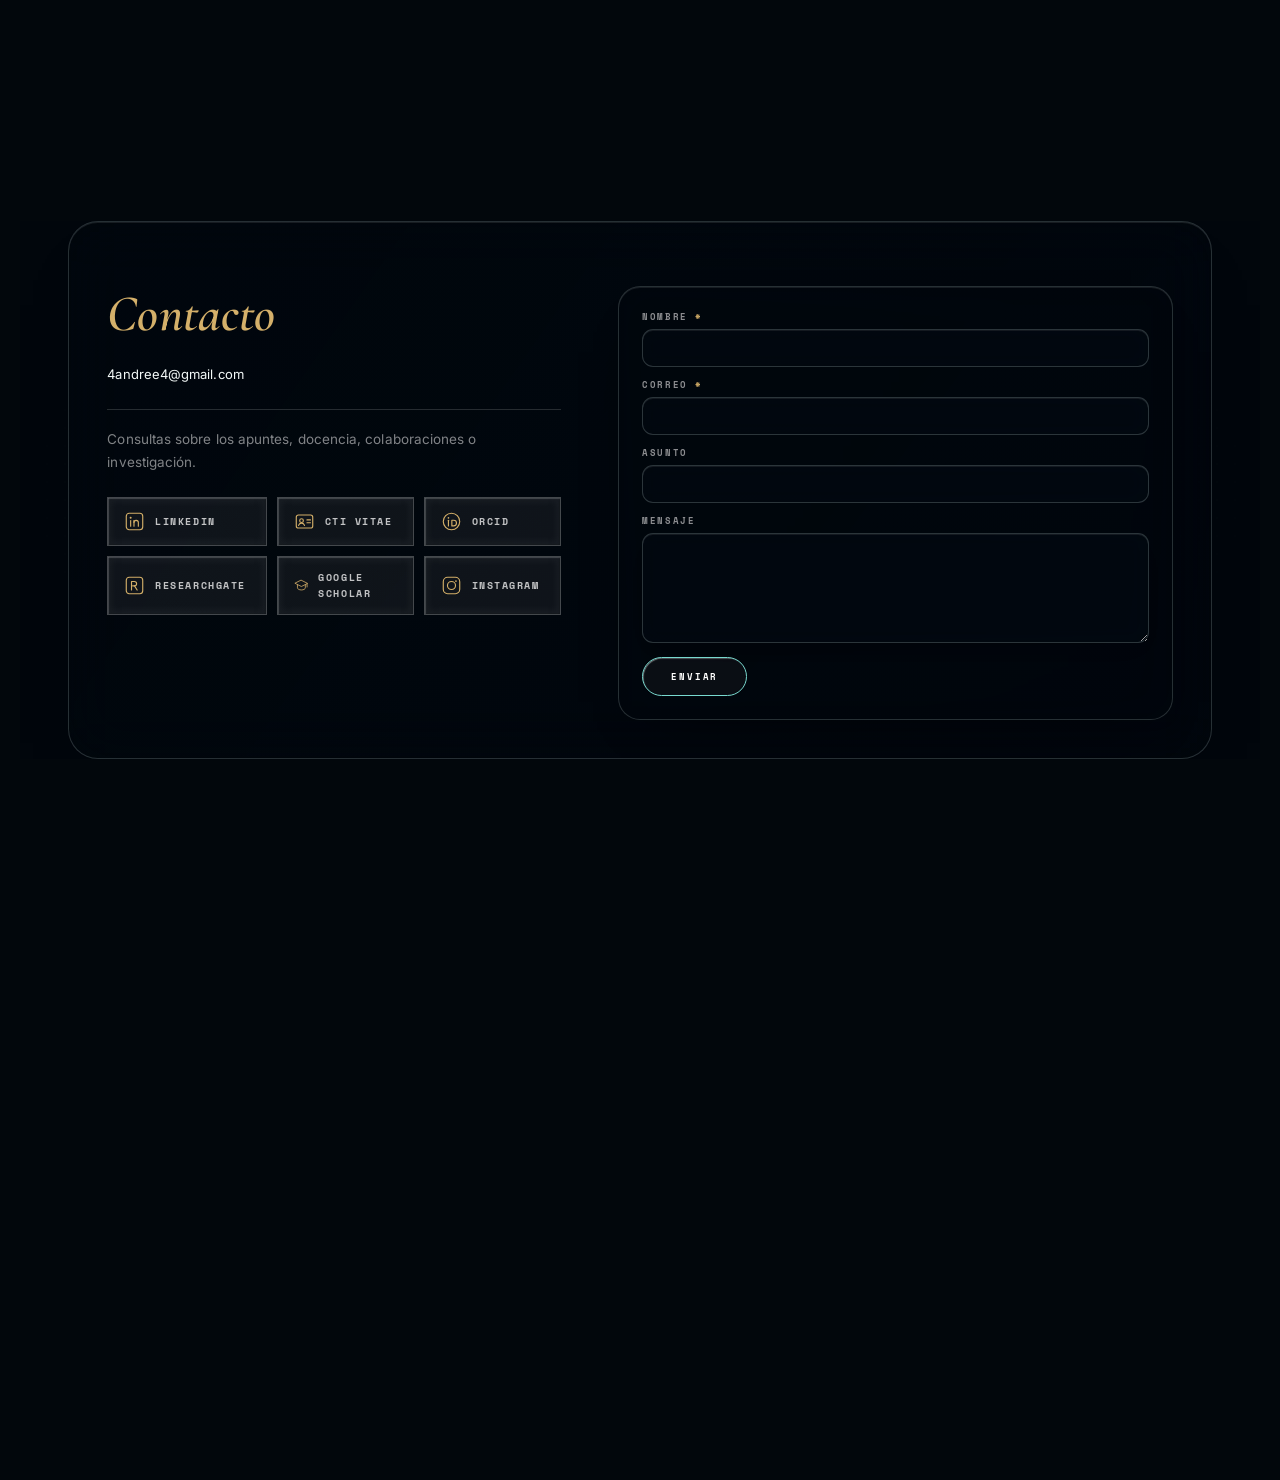
==== commit 9cc54ad3: "Favicon de 192px (múltiplo de 48, como recomienda Google) además del de 32px Google muestra en sus r" ====
--- a/sitio-andree/index.html
+++ b/sitio-andree/index.html
@@ -6,6 +6,7 @@
   <title>Andreé Salvatierra Baldeón</title>
   <meta name="description" content="Neurona (Apuntes de Neurociencia). Todo lo que necesitas para dominar neurociencia: notas, PPTs y los mejores recursos, gratis. Descubre cómo piensa el cerebro."/>
   <link rel="icon" href="favicon.png" sizes="32x32" type="image/png"/>
+  <link rel="icon" href="favicon-192.png" sizes="192x192" type="image/png"/>
   <link rel="apple-touch-icon" href="apple-touch-icon.png"/>
   <link rel="preconnect" href="https://fonts.googleapis.com"/>
   <link rel="preconnect" href="https://fonts.gstatic.com" crossorigin=""/>
